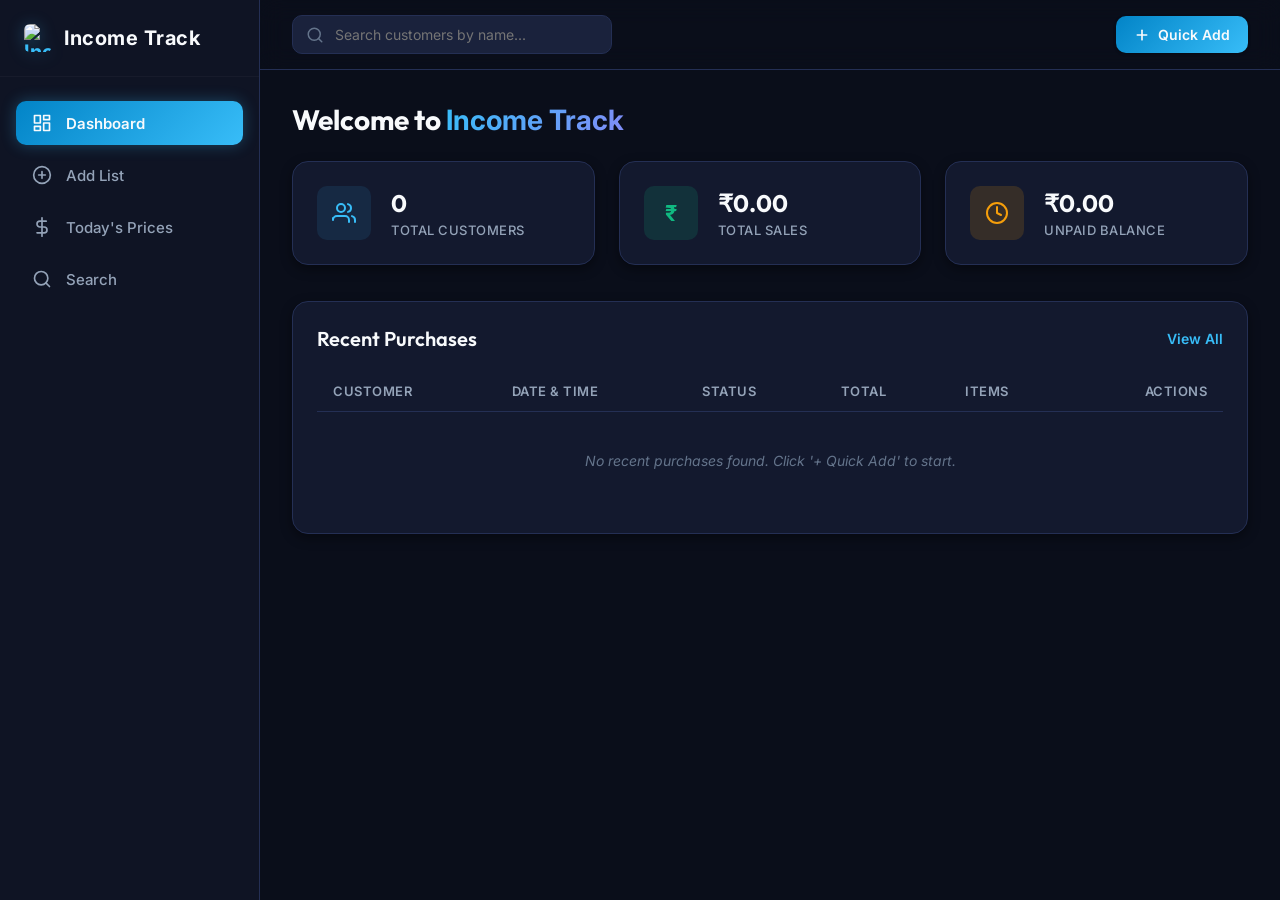
==== index.html @ c5167938 "third commit" ====
<!DOCTYPE html>
<html lang="en">
<head>
    <meta charset="UTF-8">
    <meta name="viewport" content="width=device-width, initial-scale=1.0">
    <title>Income Track - Customer Buying List App</title>
    <!-- Google Fonts -->
    <link rel="preconnect" href="https://fonts.googleapis.com">
    <link rel="preconnect" href="https://fonts.gstatic.com" crossorigin>
    <link href="https://fonts.googleapis.com/css2?family=Outfit:wght@300;400;500;600;700&family=Inter:wght@300;400;500;600;700&display=swap" rel="stylesheet">
    <!-- CSS Stylesheet -->
    <link rel="stylesheet" href="style.css">
</head>
<body class="dark-mode">
    <div class="app-container">
        
        <!-- Sidebar Navigation -->
        <aside class="sidebar">
            <div class="sidebar-header">
                <div class="logo">
                    <!-- Application Logo -->
                    <img src="https://res.cloudinary.com/dbqd8ehhf/image/upload/q_auto/f_auto/v1779260059/ChatGPT_Image_May_20_2026_at_11_10_26_AM_wchtca.png" alt="Income Track Logo" class="logo-icon" style="border-radius: 6px; object-fit: cover;">
                    <span>Income Track</span>
                </div>
            </div>
            
            <nav class="sidebar-menu">
                <button class="nav-btn active" data-target="dashboard">
                    <svg xmlns="http://www.w3.org/2000/svg" viewBox="0 0 24 24" fill="none" stroke="currentColor" stroke-width="2" stroke-linecap="round" stroke-linejoin="round">
                        <rect x="3" y="3" width="7" height="9"></rect>
                        <rect x="14" y="3" width="7" height="5"></rect>
                        <rect x="14" y="12" width="7" height="9"></rect>
                        <rect x="3" y="16" width="7" height="5"></rect>
                    </svg>
                    <span>Dashboard</span>
                </button>
                
                <button class="nav-btn" data-target="add-list">
                    <svg xmlns="http://www.w3.org/2000/svg" viewBox="0 0 24 24" fill="none" stroke="currentColor" stroke-width="2" stroke-linecap="round" stroke-linejoin="round">
                        <circle cx="12" cy="12" r="10"></circle>
                        <line x1="12" y1="8" x2="12" y2="16"></line>
                        <line x1="8" y1="12" x2="16" y2="12"></line>
                    </svg>
                    <span>Add List</span>
                </button>
                
                <button class="nav-btn" data-target="prices">
                    <svg xmlns="http://www.w3.org/2000/svg" viewBox="0 0 24 24" fill="none" stroke="currentColor" stroke-width="2" stroke-linecap="round" stroke-linejoin="round">
                        <line x1="12" y1="1" x2="12" y2="23"></line>
                        <path d="M17 5H9.5a3.5 3.5 0 0 0 0 7h5a3.5 3.5 0 0 1 0 7H6"></path>
                    </svg>
                    <span>Today's Prices</span>
                </button>
                
                <button class="nav-btn" data-target="search">
                    <svg xmlns="http://www.w3.org/2000/svg" viewBox="0 0 24 24" fill="none" stroke="currentColor" stroke-width="2" stroke-linecap="round" stroke-linejoin="round">
                        <circle cx="11" cy="11" r="8"></circle>
                        <line x1="21" y1="21" x2="16.65" y2="16.65"></line>
                    </svg>
                    <span>Search</span>
                </button>
            </nav>
            
        </aside>
        
        <!-- Main Application Area -->
        <main class="main-content">
            
            <!-- Top Navigation / Search Header -->
            <header class="top-header">
                <div class="search-container">
                    <svg xmlns="http://www.w3.org/2000/svg" viewBox="0 0 24 24" fill="none" stroke="currentColor" stroke-width="2" stroke-linecap="round" stroke-linejoin="round" class="search-icon">
                        <circle cx="11" cy="11" r="8"></circle>
                        <line x1="21" y1="21" x2="16.65" y2="16.65"></line>
                    </svg>
                    <input type="text" id="global-search" placeholder="Search customers by name...">
                </div>
                
                <button id="quick-add-btn" class="quick-add-btn">
                    <svg xmlns="http://www.w3.org/2000/svg" viewBox="0 0 24 24" fill="none" stroke="currentColor" stroke-width="2.5" stroke-linecap="round" stroke-linejoin="round">
                        <line x1="12" y1="5" x2="12" y2="19"></line>
                        <line x1="5" y1="12" x2="19" y2="12"></line>
                    </svg>
                    <span>Quick Add</span>
                </button>
            </header>
            
            <!-- Views Container -->
            <div class="views-wrapper">
                
                <!-- VIEW 1: DASHBOARD -->
                <section id="view-dashboard" class="app-view active">
                    <h1 class="welcome-title">Welcome to <span class="highlight">Income Track</span></h1>
                    
                    <!-- Metrics Display Row -->
                    <div class="metrics-grid">
                        <div class="metric-card">
                            <div class="metric-icon-wrapper blue">
                                <svg xmlns="http://www.w3.org/2000/svg" viewBox="0 0 24 24" fill="none" stroke="currentColor" stroke-width="2" stroke-linecap="round" stroke-linejoin="round">
                                    <path d="M17 21v-2a4 4 0 0 0-4-4H5a4 4 0 0 0-4 4v-2"></path>
                                    <circle cx="9" cy="7" r="4"></circle>
                                    <path d="M23 21v-2a4 4 0 0 0-3-3.87"></path>
                                    <path d="M16 3.13a4 4 0 0 1 0 7.75"></path>
                                </svg>
                            </div>
                            <div class="metric-info">
                                <h3 id="stat-total-customers" class="metric-value">0</h3>
                                <p class="metric-label">Total Customers</p>
                            </div>
                        </div>
                        
                        <div class="metric-card">
                            <div class="metric-icon-wrapper green">
                                <span>₹</span>
                            </div>
                            <div class="metric-info">
                                <h3 id="stat-total-sales" class="metric-value">₹0.00</h3>
                                <p class="metric-label">Total Sales</p>
                            </div>
                        </div>

                        <div class="metric-card">
                            <div class="metric-icon-wrapper orange">
                                <svg xmlns="http://www.w3.org/2000/svg" viewBox="0 0 24 24" fill="none" stroke="currentColor" stroke-width="2" stroke-linecap="round" stroke-linejoin="round">
                                    <circle cx="12" cy="12" r="10"></circle>
                                    <polyline points="12 6 12 12 16 14"></polyline>
                                </svg>
                            </div>
                            <div class="metric-info">
                                <h3 id="stat-pending-balance" class="metric-value">₹0.00</h3>
                                <p class="metric-label">Unpaid Balance</p>
                            </div>
                        </div>
                    </div>
                    
                    <!-- Recent Purchases Section -->
                    <div class="recent-purchases-container">
                        <div class="section-header">
                            <h2>Recent Purchases</h2>
                            <button id="view-all-purchases-btn" class="link-btn">View All</button>
                        </div>
                        
                        <div class="table-wrapper">
                            <table class="purchases-table">
                                <thead>
                                    <tr>
                                        <th>Customer</th>
                                        <th>Date & Time</th>
                                        <th>Status</th>
                                        <th>Total</th>
                                        <th>Items</th>
                                        <th style="text-align: right;">Actions</th>
                                    </tr>
                                </thead>
                                <tbody id="recent-purchases-list">
                                    <!-- Dynamic rows loaded via JS -->
                                    <tr class="empty-state">
                                        <td colspan="6">No recent purchases found. Click '+ Quick Add' to start.</td>
                                    </tr>
                                </tbody>
                            </table>
                        </div>
                    </div>
                </section>
                
                <!-- VIEW 2: ADD NEW BUYING LIST -->
                <section id="view-add-list" class="app-view">
                    <h1 class="view-title">Add New Buying List</h1>
                    <p class="view-subtitle">Record a new purchase for an existing or new customer.</p>
                    
                    <div class="billing-grid">
                        
                        <!-- Billing Form (Left Column) -->
                        <div class="billing-form-container">
                            <div class="billing-card customer-details-card">
                                <h3>Customer Details</h3>
                                <div class="form-group autocomplete-container">
                                    <label for="bill-customer-name">Customer Name</label>
                                    <input type="text" id="bill-customer-name" placeholder="Enter customer name" autocomplete="off">
                                    <div id="autocomplete-dropdown" class="autocomplete-dropdown"></div>
                                </div>
                                <div class="form-group">
                                    <label for="bill-customer-phone">Phone Number (Optional)</label>
                                    <input type="tel" id="bill-customer-phone" placeholder="Enter phone number">
                                </div>
                            </div>
                            
                            <div class="billing-card items-list-card">
                                <div class="items-header">
                                    <h3>Items List <span class="chevron">></span></h3>
                                </div>
                                
                                <div id="billing-items-container" class="billing-items-container">
                                    <!-- Dynamic row items populate here -->
                                </div>
                                
                                <button id="add-manual-item-btn" class="add-manual-item-btn">
                                    <svg xmlns="http://www.w3.org/2000/svg" viewBox="0 0 24 24" fill="none" stroke="currentColor" stroke-width="2" stroke-linecap="round" stroke-linejoin="round">
                                        <line x1="12" y1="5" x2="12" y2="19"></line>
                                        <line x1="5" y1="12" x2="19" y2="12"></line>
                                    </svg>
                                    Add Item
                                </button>
                                
                                <div class="billing-summary-footer">
                                    <div class="summary-controls">
                                        <div class="summary-control-group">
                                            <span class="control-label">Disc:</span>
                                            <div class="discount-input-wrapper">
                                                <span class="currency-prefix">₹</span>
                                                <input type="number" id="bill-discount" value="0" min="0" step="1">
                                            </div>
                                        </div>
                                        
                                        <div class="summary-control-group">
                                            <span class="control-label">Status:</span>
                                            <div class="status-toggle-buttons">
                                                <button type="button" class="status-toggle-btn active paid" data-status="paid">Paid</button>
                                                <button type="button" class="status-toggle-btn unpaid" data-status="unpaid">Unpaid</button>
                                            </div>
                                        </div>
                                    </div>
                                    
                                    <div class="billing-total-row">
                                        <div class="total-display">Total: <span id="bill-total-amount">₹0.00</span></div>
                                        <button id="save-buying-list-btn" class="save-list-btn">Save List</button>
                                    </div>
                                </div>
                            </div>
                        </div>
                        
                        <!-- Quick Pick Panel (Right Column) -->
                        <div class="quick-pick-container">
                            <div class="billing-card quick-pick-card">
                                <div class="quick-pick-header">
                                    <h3>Quick Pick (Today's Prices)</h3>
                                    <input type="text" id="quick-pick-search" placeholder="Search vegetables, bananas & leaves...">
                                </div>
                                
                                <div class="quick-pick-tabs">
                                    <button class="quick-tab active" data-category="all">All</button>
                                    <button class="quick-tab" data-category="vegetables">Vegetables (காய்கறிகள்)</button>
                                    <button class="quick-tab" data-category="bananas">Bananas (வாழைப்பழம்)</button>
                                    <button class="quick-tab" data-category="leaves">Leaves (கீரை வகைகள்)</button>
                                </div>
                                
                                <div class="quick-pick-grid-wrapper">
                                    <div id="quick-pick-grid" class="quick-pick-grid">
                                        <!-- Configured vegetables and bananas display here -->
                                    </div>
                                </div>
                            </div>
                        </div>
                        
                    </div>
                </section>
                
                <!-- VIEW 3: TODAY'S PRICES -->
                <section id="view-prices" class="app-view">
                    <div class="prices-header-container">
                        <div>
                            <h1 class="view-title">Today's Vegetable, Banana & Leaf Prices</h1>
                            <p class="view-subtitle">Configure standard rates per unit. These prices populate when items are quick-selected.</p>
                        </div>
                        <button id="save-all-prices-btn" class="save-prices-btn-header">Save Prices</button>
                    </div>
                    
                    <div class="prices-sections-wrapper">
                        
                        <!-- VEGETABLES SECTION -->
                        <div class="price-category-card">
                            <h2 class="category-title">VEGETABLES (காய்கறிகள்)</h2>
                            <div id="vegetables-price-grid" class="price-settings-grid">
                                <!-- Populated dynamically by Javascript -->
                            </div>
                        </div>
                        
                        <!-- BANANAS SECTION -->
                        <div class="price-category-card">
                            <h2 class="category-title">BANANAS (வாழைப்பழங்கள்)</h2>
                            <div id="bananas-price-grid" class="price-settings-grid">
                                <!-- Populated dynamically by Javascript -->
                            </div>
                        </div>
                        
                        <!-- LEAVES SECTION -->
                        <div class="price-category-card">
                            <h2 class="category-title">LEAVES (கீரை வகைகள்)</h2>
                            <div id="leaves-price-grid" class="price-settings-grid">
                                <!-- Populated dynamically by Javascript -->
                            </div>
                        </div>
                        
                    </div>
                </section>
                
                <!-- VIEW 4: CUSTOMER SEARCH -->
                <section id="view-search" class="app-view">
                    <h1 class="view-title">Customer Search</h1>
                    <p id="search-results-counter" class="view-subtitle">Find buying lists and balances for customers.</p>
                    
                    <div class="search-page-bar-container">
                        <svg xmlns="http://www.w3.org/2000/svg" viewBox="0 0 24 24" fill="none" stroke="currentColor" stroke-width="2" stroke-linecap="round" stroke-linejoin="round" class="search-page-icon">
                            <circle cx="11" cy="11" r="8"></circle>
                            <line x1="21" y1="21" x2="16.65" y2="16.65"></line>
                        </svg>
                        <input type="text" id="search-page-input" placeholder="Search customer name or phone number...">
                    </div>
                    
                    <div class="search-layout-grid">
                        
                        <!-- Search Results Sidebar list -->
                        <div class="search-results-sidebar">
                            <div class="billing-card search-sidebar-card">
                                <h3>Customers</h3>
                                <div id="search-customers-list" class="search-customers-list">
                                    <!-- Dynamic customer cards -->
                                </div>
                            </div>
                        </div>
                        
                        <!-- Customer Buying Details Viewer -->
                        <div class="search-customer-details-viewer">
                            <div id="customer-profile-empty-state" class="billing-card empty-profile-card">
                                <svg xmlns="http://www.w3.org/2000/svg" viewBox="0 0 24 24" fill="none" stroke="currentColor" stroke-width="1.5" stroke-linecap="round" stroke-linejoin="round" class="empty-icon">
                                    <path d="M17 21v-2a4 4 0 0 0-4-4H5a4 4 0 0 0-4 4v2"></path>
                                    <circle cx="9" cy="7" r="4"></circle>
                                    <path d="M23 21v-2a4 4 0 0 0-3-3.87"></path>
                                    <path d="M16 3.13a4 4 0 0 1 0 7.75"></path>
                                </svg>
                                <h3>Select a customer to view buying history</h3>
                                <p>Search by name or number and click on the customer's card to load their transaction registers, receipts, and unpaid details.</p>
                            </div>
                            
                            <!-- Customer Profile Content -->
                            <div id="customer-profile-content" class="customer-profile-content hidden">
                                
                                <!-- Profile Top Summary -->
                                <div class="billing-card customer-profile-header-card">
                                    <div class="profile-meta">
                                        <div class="profile-avatar" id="customer-profile-avatar">S</div>
                                        <div>
                                            <h2 id="customer-profile-name">Sathya</h2>
                                            <p id="customer-profile-phone">9876543210</p>
                                        </div>
                                    </div>
                                    
                                    <div class="profile-stats-grid">
                                        <div class="p-stat">
                                            <span class="p-stat-label">Total Purchases</span>
                                            <span class="p-stat-value" id="customer-stat-purchases">0</span>
                                        </div>
                                        <div class="p-stat">
                                            <span class="p-stat-label">Total Bought</span>
                                            <span class="p-stat-value" id="customer-stat-spent">₹0.00</span>
                                        </div>
                                        <div class="p-stat alert">
                                            <span class="p-stat-label">Outstanding Unpaid</span>
                                            <span class="p-stat-value" id="customer-stat-outstanding">₹0.00</span>
                                        </div>
                                    </div>
                                    
                                    <button id="settle-all-balances-btn" class="settle-all-btn">Settle All Balances</button>
                                    <button id="delete-customer-btn" class="delete-customer-btn">Delete Customer permanently</button>
                                </div>
                                
                                <!-- History Accordion Section -->
                                <h3 class="history-section-title">Purchase Registry</h3>
                                <div id="customer-history-list" class="customer-history-list">
                                    <!-- Dynamic expandable purchases list -->
                                </div>
                                
                            </div>
                        </div>
                        
                    </div>
                </section>
                
            </div>
        </main>
        
    </div>
    
    <!-- INVOICE/RECEIPT MODAL VIEW -->
    <div id="invoice-modal" class="modal-overlay hidden">
        <div class="modal-card">
            <div class="modal-header">
                <h3>Buying List Invoice</h3>
                <button id="close-invoice-modal-btn" class="close-modal-btn">&times;</button>
            </div>
            
            <div class="modal-body-scroll">
                <!-- PRINT CONTENT START -->
                <div id="invoice-print-area" class="invoice-container">
                    <div class="invoice-shop-header">
                        <h2 class="shop-name">Thirumalaimurugan Shop</h2>
                        <p class="shop-contact">Ph: 9677902673 | Main Road, Panboli - 627807</p>
                    </div>
                    
                    <div class="invoice-meta-info">
                        <div class="meta-column">
                            <p><strong>Customer Name:</strong> <span id="inv-customer-name">Sathya</span></p>
                            <p><strong>Phone Number:</strong> <span id="inv-customer-phone">9876543210</span></p>
                        </div>
                        <div class="meta-column right">
                            <p><strong>Invoice No:</strong> <span id="inv-id">#12345</span></p>
                            <p><strong>Date & Time:</strong> <span id="inv-datetime">17 May 2026 at 09:05 PM</span></p>
                        </div>
                    </div>
                    
                    <table class="invoice-items-table">
                        <thead>
                            <tr>
                                <th>Item Particulars</th>
                                <th style="text-align: right;">Price</th>
                                <th style="text-align: right;">Weight/Qty</th>
                                <th style="text-align: right;">Total (₹)</th>
                            </tr>
                        </thead>
                        <tbody id="invoice-items-body">
                            <!-- Dynamic rows -->
                        </tbody>
                    </table>
                    
                    <div class="invoice-calculations">
                        <div class="calc-row">
                            <span>Subtotal:</span>
                            <span id="inv-subtotal">₹270.00</span>
                        </div>
                        <div class="calc-row">
                            <span>Discount:</span>
                            <span id="inv-discount">₹0.00</span>
                        </div>
                        <div class="calc-row grand-total">
                            <span>Grand Total:</span>
                            <span id="inv-grand-total">₹270.00</span>
                        </div>
                        <div class="calc-row payment-status-row">
                            <span>Payment Status:</span>
                            <span id="inv-status" class="inv-status-badge paid">PAID</span>
                        </div>
                    </div>
                    
                    <div class="invoice-footer-message">
                        <p>Thank you for buying from us! Visit again!</p>
                    </div>
                </div>
                <!-- PRINT CONTENT END -->
            </div>
            
            <div class="modal-footer">

                <button id="print-invoice-btn" class="print-btn">
                    <svg xmlns="http://www.w3.org/2000/svg" viewBox="0 0 24 24" fill="none" stroke="currentColor" stroke-width="2" stroke-linecap="round" stroke-linejoin="round" class="footer-svg">
                        <polyline points="6 9 6 2 18 2 18 9"></polyline>
                        <path d="M6 18H4a2 2 0 0 1-2-2v-5a2 2 0 0 1 2-2h16a2 2 0 0 1 2 2v5a2 2 0 0 1-2 2h-2"></path>
                        <rect x="6" y="14" width="12" height="8"></rect>
                    </svg>
                    <span>Print Invoice</span>
                </button>
            </div>
        </div>
    </div>
    
    <!-- Firebase Compat SDKs -->
    <script src="https://www.gstatic.com/firebasejs/10.8.0/firebase-app-compat.js"></script>
    <script src="https://www.gstatic.com/firebasejs/10.8.0/firebase-firestore-compat.js"></script>
    
    <!-- JS Scripts -->
    <script src="app.js"></script>
</body>
</html>
---- style.css ----
/* ==========================================================================
   INCOME TRACK - DESIGN SYSTEM & STYLESHEET
   ========================================================================== */

:root {
    /* Color Palette */
    --bg-main: #0a0e1a;
    --bg-sidebar: #0f1424;
    --bg-card: #13192e;
    --bg-input: #1a223c;
    --border-color: #242f54;
    --border-focus: #3b82f6;
    
    /* Accents */
    --primary: #38bdf8;
    --primary-hover: #0ea5e9;
    --primary-gradient: linear-gradient(135deg, #0284c7, #38bdf8);
    
    /* Semantic Colors */
    --color-success: #10b981;
    --color-success-bg: rgba(16, 185, 129, 0.15);
    --color-danger: #ef4444;
    --color-danger-bg: rgba(239, 68, 68, 0.15);
    --color-warning: #f59e0b;
    --color-warning-bg: rgba(245, 158, 11, 0.15);
    
    /* Text Colors */
    --text-primary: #f8fafc;
    --text-secondary: #94a3b8;
    --text-muted: #64748b;
    
    /* Layout & Shadows */
    --radius-sm: 6px;
    --radius-md: 10px;
    --radius-lg: 16px;
    --shadow-sm: 0 1px 3px rgba(0, 0, 0, 0.3);
    --shadow-md: 0 4px 12px rgba(0, 0, 0, 0.4);
    --shadow-lg: 0 10px 25px -5px rgba(0, 0, 0, 0.5);
    --glow-primary: 0 0 15px rgba(56, 189, 248, 0.3);
    
    /* Fonts */
    --font-heading: 'Outfit', -apple-system, BlinkMacSystemFont, "Segoe UI", Roboto, sans-serif;
    --font-body: 'Inter', -apple-system, BlinkMacSystemFont, "Segoe UI", Roboto, sans-serif;
}

/* ==========================================================================
   BASE & RESET
   ========================================================================== */

* {
    margin: 0;
    padding: 0;
    box-sizing: border-box;
    font-family: var(--font-body);
}

body {
    background-color: var(--bg-main);
    color: var(--text-primary);
    min-height: 100vh;
    overflow-x: hidden;
    display: flex;
    -webkit-font-smoothing: antialiased;
}

/* Scrollbar Styles */
::-webkit-scrollbar {
    width: 8px;
    height: 8px;
}
::-webkit-scrollbar-track {
    background: var(--bg-main);
}
::-webkit-scrollbar-thumb {
    background: var(--border-color);
    border-radius: var(--radius-sm);
}
::-webkit-scrollbar-thumb:hover {
    background: var(--text-muted);
}

/* Utility Classes */
.hidden {
    display: none !important;
}
.highlight {
    color: var(--primary);
    background: linear-gradient(120deg, #38bdf8, #818cf8);
    -webkit-background-clip: text;
    -webkit-text-fill-color: transparent;
}

/* ==========================================================================
   LAYOUT STRUCTURE
   ========================================================================== */

.app-container {
    display: flex;
    width: 100vw;
    height: 100vh;
    overflow: hidden;
}

/* Sidebar Navigation */
.sidebar {
    width: 260px;
    background-color: var(--bg-sidebar);
    border-right: 1px solid var(--border-color);
    display: flex;
    flex-direction: column;
    height: 100%;
    flex-shrink: 0;
    transition: all 0.3s cubic-bezier(0.4, 0, 0.2, 1);
    z-index: 100;
}

.sidebar-header {
    padding: 24px;
    display: flex;
    align-items: center;
    border-bottom: 1px solid rgba(255, 255, 255, 0.03);
}

.logo {
    display: flex;
    align-items: center;
    gap: 12px;
    font-family: var(--font-heading);
    font-size: 20px;
    font-weight: 700;
    letter-spacing: 0.5px;
    color: var(--text-primary);
}

.logo-icon {
    width: 28px;
    height: 28px;
    color: var(--primary);
    filter: drop-shadow(0 2px 8px rgba(56, 189, 248, 0.3));
}

.sidebar-menu {
    flex: 1;
    padding: 24px 16px;
    display: flex;
    flex-direction: column;
    gap: 8px;
    overflow-y: auto;
}

.nav-btn {
    display: flex;
    align-items: center;
    gap: 14px;
    width: 100%;
    padding: 12px 16px;
    background: none;
    border: none;
    border-radius: var(--radius-md);
    color: var(--text-secondary);
    font-size: 15px;
    font-weight: 500;
    cursor: pointer;
    text-align: left;
    transition: all 0.2s ease;
}

.nav-btn svg {
    width: 20px;
    height: 20px;
    stroke-width: 2px;
    transition: transform 0.2s ease;
}

.nav-btn:hover {
    background-color: rgba(255, 255, 255, 0.03);
    color: var(--text-primary);
}

.nav-btn:hover svg {
    transform: translateX(2px);
}

.nav-btn.active {
    background: var(--primary-gradient);
    color: var(--text-primary);
    box-shadow: var(--glow-primary);
    font-weight: 600;
}

.nav-btn.active svg {
    color: var(--text-primary);
}

.sidebar-footer {
    padding: 16px;
    border-top: 1px solid rgba(255, 255, 255, 0.03);
}

.footer-btn {
    display: flex;
    align-items: center;
    justify-content: center;
    gap: 10px;
    width: 100%;
    padding: 12px;
    background-color: rgba(255, 255, 255, 0.03);
    border: 1px solid var(--border-color);
    border-radius: var(--radius-md);
    color: var(--text-secondary);
    font-size: 14px;
    font-weight: 500;
    cursor: pointer;
    transition: all 0.2s ease;
}

.footer-btn svg {
    width: 16px;
    height: 16px;
}

.footer-btn:hover {
    background-color: rgba(255, 255, 255, 0.07);
    color: var(--text-primary);
    border-color: var(--text-secondary);
}

/* Main Content Area */
.main-content {
    flex: 1;
    display: flex;
    flex-direction: column;
    height: 100%;
    overflow: hidden;
}

/* Top Header */
.top-header {
    height: 70px;
    border-bottom: 1px solid var(--border-color);
    padding: 0 32px;
    display: flex;
    align-items: center;
    justify-content: space-between;
    background-color: rgba(10, 14, 26, 0.5);
    backdrop-filter: blur(12px);
    z-index: 50;
    flex-shrink: 0;
}

.search-container {
    position: relative;
    width: 320px;
}

.search-icon {
    position: absolute;
    left: 14px;
    top: 50%;
    transform: translateY(-50%);
    width: 18px;
    height: 18px;
    color: var(--text-muted);
    pointer-events: none;
}

.search-container input {
    width: 100%;
    padding: 10px 16px 10px 42px;
    background-color: var(--bg-input);
    border: 1px solid var(--border-color);
    border-radius: var(--radius-md);
    color: var(--text-primary);
    font-size: 14px;
    outline: none;
    transition: all 0.2s ease;
}

.search-container input:focus {
    border-color: var(--border-focus);
    box-shadow: 0 0 0 1px var(--border-focus);
}

.quick-add-btn {
    display: flex;
    align-items: center;
    gap: 8px;
    padding: 10px 18px;
    background: var(--primary-gradient);
    border: none;
    border-radius: var(--radius-md);
    color: var(--text-primary);
    font-weight: 600;
    font-size: 14px;
    cursor: pointer;
    box-shadow: var(--shadow-sm);
    transition: all 0.2s cubic-bezier(0.4, 0, 0.2, 1);
}

.quick-add-btn svg {
    width: 16px;
    height: 16px;
}

.quick-add-btn:hover {
    transform: translateY(-1px);
    box-shadow: var(--glow-primary);
    opacity: 0.95;
}

.quick-add-btn:active {
    transform: translateY(0);
}

/* Views Wrapper */
.views-wrapper {
    flex: 1;
    overflow-y: auto;
    padding: 32px;
}

.app-view {
    display: none;
    animation: fadeIn 0.3s ease-out;
}

.app-view.active {
    display: block;
}

@keyframes fadeIn {
    from { opacity: 0; transform: translateY(6px); }
    to { opacity: 1; transform: translateY(0); }
}

/* Typography styles for views */
.welcome-title, .view-title {
    font-family: var(--font-heading);
    font-size: 28px;
    font-weight: 700;
    margin-bottom: 24px;
}

.view-subtitle {
    color: var(--text-secondary);
    font-size: 15px;
    margin-top: -16px;
    margin-bottom: 32px;
}

/* ==========================================================================
   VIEW 1: DASHBOARD VIEW
   ========================================================================== */

/* Metrics Row */
.metrics-grid {
    display: grid;
    grid-template-columns: repeat(auto-fit, minmax(260px, 1fr));
    gap: 24px;
    margin-bottom: 36px;
}

.metric-card {
    background-color: var(--bg-card);
    border: 1px solid var(--border-color);
    border-radius: var(--radius-lg);
    padding: 24px;
    display: flex;
    align-items: center;
    gap: 20px;
    box-shadow: var(--shadow-md);
    transition: all 0.2s cubic-bezier(0.4, 0, 0.2, 1);
}

.metric-card:hover {
    transform: translateY(-3px);
    border-color: rgba(56, 189, 248, 0.2);
    box-shadow: var(--shadow-lg);
}

.metric-icon-wrapper {
    width: 54px;
    height: 54px;
    border-radius: var(--radius-md);
    display: flex;
    align-items: center;
    justify-content: center;
    font-size: 22px;
    font-weight: 700;
    flex-shrink: 0;
}

.metric-icon-wrapper svg {
    width: 24px;
    height: 24px;
}

.metric-icon-wrapper.blue {
    background-color: rgba(56, 189, 248, 0.1);
    color: var(--primary);
}

.metric-icon-wrapper.green {
    background-color: var(--color-success-bg);
    color: var(--color-success);
}

.metric-icon-wrapper.orange {
    background-color: var(--color-warning-bg);
    color: var(--color-warning);
}

.metric-info {
    display: flex;
    flex-direction: column;
    gap: 4px;
}

.metric-value {
    font-family: var(--font-heading);
    font-size: 24px;
    font-weight: 700;
    color: var(--text-primary);
}

.metric-label {
    color: var(--text-secondary);
    font-size: 13px;
    font-weight: 500;
    text-transform: uppercase;
    letter-spacing: 0.5px;
}

/* Recent Purchases Section */
.recent-purchases-container {
    background-color: var(--bg-card);
    border: 1px solid var(--border-color);
    border-radius: var(--radius-lg);
    padding: 24px;
    box-shadow: var(--shadow-md);
}

.section-header {
    display: flex;
    align-items: center;
    justify-content: space-between;
    margin-bottom: 20px;
}

.section-header h2 {
    font-family: var(--font-heading);
    font-size: 20px;
    font-weight: 600;
}

.link-btn {
    background: none;
    border: none;
    color: var(--primary);
    font-size: 14px;
    font-weight: 600;
    cursor: pointer;
    transition: color 0.2s ease;
}

.link-btn:hover {
    color: var(--text-primary);
    text-decoration: underline;
}

/* Custom Table Styles */
.table-wrapper {
    overflow-x: auto;
}

.purchases-table {
    width: 100%;
    border-collapse: collapse;
    text-align: left;
}

.purchases-table th {
    padding: 12px 16px;
    color: var(--text-secondary);
    font-weight: 600;
    font-size: 13px;
    text-transform: uppercase;
    letter-spacing: 0.5px;
    border-bottom: 1px solid var(--border-color);
}

.purchases-table td {
    padding: 16px;
    border-bottom: 1px solid rgba(255, 255, 255, 0.03);
    font-size: 14px;
    vertical-align: middle;
}

.purchases-table tbody tr:last-child td {
    border-bottom: none;
}

.purchases-table tbody tr:hover {
    background-color: rgba(255, 255, 255, 0.01);
}

/* Customer Cell Avatar info */
.customer-cell {
    display: flex;
    align-items: center;
    gap: 12px;
}

.customer-avatar {
    width: 32px;
    height: 32px;
    border-radius: 50%;
    background: var(--primary-gradient);
    color: var(--text-primary);
    font-weight: 600;
    font-size: 14px;
    display: flex;
    align-items: center;
    justify-content: center;
    text-transform: uppercase;
}

.customer-name-wrapper {
    display: flex;
    flex-direction: column;
    gap: 2px;
}

.c-name {
    font-weight: 600;
    color: var(--text-primary);
}

.c-phone {
    font-size: 12px;
    color: var(--text-muted);
}

/* Status Badges */
.status-badge {
    display: inline-block;
    padding: 4px 10px;
    border-radius: 4px;
    font-size: 11px;
    font-weight: 700;
    text-transform: uppercase;
    letter-spacing: 0.5px;
    text-align: center;
}

.status-badge.paid {
    background-color: var(--color-success-bg);
    color: var(--color-success);
    border: 1px solid rgba(16, 185, 129, 0.3);
}

.status-badge.unpaid {
    background-color: var(--color-danger-bg);
    color: var(--color-danger);
    border: 1px solid rgba(239, 68, 68, 0.3);
}

.purchases-table .purchase-total {
    font-weight: 700;
    color: var(--text-primary);
    font-size: 15px;
}

.purchases-table .purchase-items-count {
    color: var(--text-secondary);
}

/* Action buttons */
.action-buttons-cell {
    display: flex;
    justify-content: flex-end;
    gap: 8px;
}

.icon-action-btn {
    width: 32px;
    height: 32px;
    border-radius: var(--radius-sm);
    background-color: rgba(255, 255, 255, 0.02);
    border: 1px solid var(--border-color);
    color: var(--text-secondary);
    display: flex;
    align-items: center;
    justify-content: center;
    cursor: pointer;
    transition: all 0.2s ease;
}

.icon-action-btn svg {
    width: 15px;
    height: 15px;
}

.icon-action-btn:hover {
    background-color: rgba(255, 255, 255, 0.05);
    color: var(--text-primary);
    border-color: var(--text-secondary);
}

.icon-action-btn.edit-btn:hover {
    border-color: var(--primary);
    color: var(--primary);
}

.icon-action-btn.delete-btn:hover {
    border-color: var(--color-danger);
    color: var(--color-danger);
}

/* Empty/Loading States */
.empty-state {
    text-align: center;
}

.empty-state td {
    padding: 40px;
    color: var(--text-muted);
    font-style: italic;
}

/* ==========================================================================
   VIEW 2: ADD NEW BUYING LIST VIEW
   ========================================================================== */

.billing-grid {
    display: grid;
    grid-template-columns: 1.2fr 0.8fr;
    gap: 32px;
    align-items: start;
}

.billing-card {
    background-color: var(--bg-card);
    border: 1px solid var(--border-color);
    border-radius: var(--radius-lg);
    padding: 24px;
    box-shadow: var(--shadow-md);
    margin-bottom: 24px;
}

.billing-card h3 {
    font-family: var(--font-heading);
    font-size: 18px;
    font-weight: 600;
    margin-bottom: 16px;
    display: flex;
    align-items: center;
    justify-content: space-between;
}

/* Form Controls */
.form-group {
    display: flex;
    flex-direction: column;
    gap: 8px;
    margin-bottom: 16px;
}

.form-group:last-child {
    margin-bottom: 0;
}

.form-group label {
    font-size: 13px;
    font-weight: 500;
    color: var(--text-secondary);
}

.form-group input {
    padding: 12px 14px;
    background-color: var(--bg-input);
    border: 1px solid var(--border-color);
    border-radius: var(--radius-md);
    color: var(--text-primary);
    font-size: 14px;
    outline: none;
    transition: all 0.2s ease;
}

.form-group input:focus {
    border-color: var(--border-focus);
}

/* Autocomplete suggestions */
.autocomplete-container {
    position: relative;
}

.autocomplete-dropdown {
    position: absolute;
    top: calc(100% + 4px);
    left: 0;
    right: 0;
    background-color: var(--bg-card);
    border: 1px solid var(--border-color);
    border-radius: var(--radius-md);
    box-shadow: var(--shadow-lg);
    z-index: 10;
    max-height: 200px;
    overflow-y: auto;
    display: none;
}

.autocomplete-item {
    padding: 12px 16px;
    cursor: pointer;
    font-size: 14px;
    border-bottom: 1px solid rgba(255, 255, 255, 0.02);
    display: flex;
    justify-content: space-between;
    align-items: center;
}

.autocomplete-item:last-child {
    border-bottom: none;
}

.autocomplete-item:hover {
    background-color: var(--bg-input);
    color: var(--primary);
}

.autocomplete-item .c-number {
    font-size: 12px;
    color: var(--text-muted);
}

/* Item row layouts */
.items-list-card {
    margin-bottom: 0;
}

.items-header .chevron {
    color: var(--primary);
    font-weight: 700;
}

.billing-items-container {
    display: flex;
    flex-direction: column;
    gap: 12px;
    margin-bottom: 20px;
    max-height: 380px;
    overflow-y: auto;
    padding-right: 4px;
}

.billing-item-row {
    display: flex;
    gap: 12px;
    align-items: center;
    animation: slideIn 0.2s ease-out;
}

@keyframes slideIn {
    from { opacity: 0; transform: translateY(4px); }
    to { opacity: 1; transform: translateY(0); }
}

.billing-item-row input {
    background-color: var(--bg-input);
    border: 1px solid var(--border-color);
    border-radius: var(--radius-md);
    color: var(--text-primary);
    padding: 10px 12px;
    font-size: 14px;
    outline: none;
    transition: border-color 0.2s ease;
}

.billing-item-row input:focus {
    border-color: var(--border-focus);
}

.billing-item-row .item-name-input {
    flex: 2;
    min-width: 140px;
}

.billing-item-row .item-price-input {
    width: 90px;
    text-align: right;
}

.billing-item-row .item-qty-input {
    width: 80px;
    text-align: center;
}

.billing-item-row .item-unit-select {
    width: 75px;
    background-color: var(--bg-input);
    border: 1px solid var(--border-color);
    border-radius: var(--radius-md);
    color: var(--text-primary);
    padding: 10px 6px;
    font-size: 13px;
    outline: none;
    cursor: pointer;
}

.billing-item-row .item-unit-select:focus {
    border-color: var(--border-focus);
}

.delete-row-btn {
    width: 38px;
    height: 38px;
    border-radius: var(--radius-md);
    background: none;
    border: 1px solid rgba(239, 68, 68, 0.2);
    color: var(--color-danger);
    display: flex;
    align-items: center;
    justify-content: center;
    cursor: pointer;
    transition: all 0.2s ease;
    flex-shrink: 0;
}

.delete-row-btn:hover {
    background-color: var(--color-danger-bg);
    border-color: var(--color-danger);
}

.delete-row-btn svg {
    width: 16px;
    height: 16px;
}

.add-manual-item-btn {
    display: flex;
    align-items: center;
    justify-content: center;
    gap: 8px;
    width: 100%;
    padding: 12px;
    background-color: rgba(255, 255, 255, 0.01);
    border: 1px dashed var(--border-color);
    border-radius: var(--radius-md);
    color: var(--text-primary);
    font-size: 14px;
    font-weight: 500;
    cursor: pointer;
    transition: all 0.2s ease;
    margin-bottom: 24px;
}

.add-manual-item-btn svg {
    width: 14px;
    height: 14px;
}

.add-manual-item-btn:hover {
    background-color: rgba(255, 255, 255, 0.03);
    border-color: var(--primary);
    color: var(--primary);
}

/* Footer Section controls inside Add List */
.billing-summary-footer {
    border-top: 1px solid var(--border-color);
    padding-top: 20px;
    display: flex;
    flex-direction: column;
    gap: 20px;
}

.summary-controls {
    display: flex;
    justify-content: space-between;
    gap: 24px;
    flex-wrap: wrap;
}

.summary-control-group {
    display: flex;
    align-items: center;
    gap: 12px;
}

.summary-control-group .control-label {
    font-size: 14px;
    font-weight: 600;
    color: var(--text-secondary);
}

/* Discount Custom Inputs */
.discount-input-wrapper {
    position: relative;
    width: 90px;
}

.discount-input-wrapper .currency-prefix {
    position: absolute;
    left: 10px;
    top: 50%;
    transform: translateY(-50%);
    font-size: 13px;
    color: var(--text-secondary);
    pointer-events: none;
}

.discount-input-wrapper input {
    width: 100%;
    padding: 8px 10px 8px 22px;
    background-color: var(--bg-input);
    border: 1px solid var(--border-color);
    border-radius: var(--radius-sm);
    color: var(--text-primary);
    font-size: 13px;
    outline: none;
    text-align: right;
}

/* Status toggles */
.status-toggle-buttons {
    display: flex;
    background-color: var(--bg-input);
    padding: 3px;
    border-radius: var(--radius-sm);
    border: 1px solid var(--border-color);
}

.status-toggle-btn {
    border: none;
    background: none;
    padding: 6px 16px;
    font-size: 12px;
    font-weight: 700;
    text-transform: uppercase;
    letter-spacing: 0.5px;
    color: var(--text-secondary);
    border-radius: 4px;
    cursor: pointer;
    transition: all 0.2s ease;
}

.status-toggle-btn.active.paid {
    background-color: var(--color-success);
    color: white;
}

.status-toggle-btn.active.unpaid {
    background-color: var(--color-danger);
    color: white;
}

.billing-total-row {
    display: flex;
    justify-content: space-between;
    align-items: center;
    border-top: 1px solid rgba(255, 255, 255, 0.03);
    padding-top: 16px;
}

.total-display {
    font-family: var(--font-heading);
    font-size: 22px;
    font-weight: 700;
    color: var(--text-primary);
}

.total-display span {
    color: var(--primary);
}

.save-list-btn {
    padding: 12px 28px;
    background: var(--primary-gradient);
    border: none;
    border-radius: var(--radius-md);
    color: var(--text-primary);
    font-weight: 700;
    font-size: 15px;
    cursor: pointer;
    transition: all 0.2s ease;
}

.save-list-btn:hover {
    box-shadow: var(--glow-primary);
    opacity: 0.95;
}

/* Quick Pick Panel Details */
.quick-pick-card {
    height: 600px;
    display: flex;
    flex-direction: column;
}

.quick-pick-header {
    display: flex;
    flex-direction: column;
    gap: 12px;
    margin-bottom: 16px;
}

.quick-pick-header h3 {
    margin-bottom: 0;
}

.quick-pick-header input {
    padding: 10px 14px;
    background-color: var(--bg-input);
    border: 1px solid var(--border-color);
    border-radius: var(--radius-md);
    color: var(--text-primary);
    font-size: 13px;
    outline: none;
}

.quick-pick-tabs {
    display: flex;
    gap: 8px;
    margin-bottom: 16px;
    border-bottom: 1px solid var(--border-color);
    padding-bottom: 12px;
}

.quick-tab {
    background: none;
    border: 1px solid var(--border-color);
    color: var(--text-secondary);
    padding: 8px 14px;
    border-radius: var(--radius-sm);
    font-size: 12px;
    font-weight: 500;
    cursor: pointer;
    transition: all 0.2s ease;
}

.quick-tab:hover {
    background-color: rgba(255, 255, 255, 0.02);
    color: var(--text-primary);
}

.quick-tab.active {
    background-color: rgba(56, 189, 248, 0.1);
    color: var(--primary);
    border-color: var(--primary);
    font-weight: 600;
}

.quick-pick-grid-wrapper {
    flex: 1;
    overflow-y: auto;
    padding-right: 4px;
}

.quick-pick-grid {
    display: grid;
    grid-template-columns: repeat(auto-fill, minmax(130px, 1fr));
    gap: 12px;
}

.quick-item-card {
    background-color: var(--bg-input);
    border: 1px solid var(--border-color);
    border-radius: var(--radius-md);
    padding: 12px;
    text-align: center;
    cursor: pointer;
    transition: all 0.2s cubic-bezier(0.4, 0, 0.2, 1);
    display: flex;
    flex-direction: column;
    gap: 6px;
}

.quick-item-card:hover {
    transform: translateY(-2px);
    border-color: var(--primary);
    background-color: rgba(56, 189, 248, 0.03);
}

.quick-item-tamil {
    font-size: 13px;
    font-weight: 600;
    color: var(--text-primary);
}

.quick-item-english {
    font-size: 11px;
    color: var(--text-secondary);
}

.quick-item-price {
    font-weight: 700;
    font-size: 13px;
    color: var(--primary);
    margin-top: auto;
}

/* ==========================================================================
   VIEW 3: TODAY'S PRICES VIEW
   ========================================================================== */

.prices-header-container {
    display: flex;
    justify-content: space-between;
    align-items: flex-start;
    margin-bottom: 8px;
}

.save-prices-btn-header {
    padding: 12px 24px;
    background: var(--primary-gradient);
    border: none;
    border-radius: var(--radius-md);
    color: var(--text-primary);
    font-weight: 700;
    font-size: 14px;
    cursor: pointer;
    box-shadow: var(--shadow-sm);
    transition: all 0.2s ease;
}

.save-prices-btn-header:hover {
    box-shadow: var(--glow-primary);
    opacity: 0.95;
}

.prices-sections-wrapper {
    display: flex;
    flex-direction: column;
    gap: 32px;
    margin-top: 24px;
}

.price-category-card {
    background-color: var(--bg-card);
    border: 1px solid var(--border-color);
    border-radius: var(--radius-lg);
    padding: 24px;
    box-shadow: var(--shadow-md);
}

.category-title {
    font-family: var(--font-heading);
    font-size: 18px;
    font-weight: 700;
    letter-spacing: 0.5px;
    margin-bottom: 20px;
    color: var(--primary);
    border-left: 4px solid var(--primary);
    padding-left: 12px;
}

.price-settings-grid {
    display: grid;
    grid-template-columns: repeat(auto-fill, minmax(240px, 1fr));
    gap: 16px;
}

.price-item-settings-card {
    background-color: var(--bg-input);
    border: 1px solid var(--border-color);
    border-radius: var(--radius-md);
    padding: 14px 16px;
    display: flex;
    justify-content: space-between;
    align-items: center;
    gap: 12px;
}

.price-item-info {
    display: flex;
    flex-direction: column;
    gap: 4px;
}

.p-item-tamil {
    font-size: 14px;
    font-weight: 600;
    color: var(--text-primary);
}

.p-item-english {
    font-size: 11px;
    color: var(--text-secondary);
}

.price-item-input-wrapper {
    position: relative;
    width: 90px;
}

.price-item-input-wrapper .price-prefix {
    position: absolute;
    left: 10px;
    top: 50%;
    transform: translateY(-50%);
    font-size: 13px;
    color: var(--text-secondary);
    pointer-events: none;
}

.price-item-input-wrapper input {
    width: 100%;
    padding: 8px 10px 8px 22px;
    background-color: var(--bg-card);
    border: 1px solid var(--border-color);
    border-radius: var(--radius-sm);
    color: var(--text-primary);
    font-size: 14px;
    font-weight: 600;
    outline: none;
    text-align: right;
    transition: border-color 0.2s ease;
}

.price-item-input-wrapper input:focus {
    border-color: var(--border-focus);
}

/* ==========================================================================
   VIEW 4: CUSTOMER SEARCH VIEW
   ========================================================================== */

.search-page-bar-container {
    position: relative;
    width: 100%;
    margin-bottom: 32px;
}

.search-page-icon {
    position: absolute;
    left: 20px;
    top: 50%;
    transform: translateY(-50%);
    width: 24px;
    height: 24px;
    color: var(--text-muted);
}

.search-page-bar-container input {
    width: 100%;
    padding: 16px 20px 16px 60px;
    background-color: var(--bg-card);
    border: 1px solid var(--border-color);
    border-radius: var(--radius-lg);
    color: var(--text-primary);
    font-size: 16px;
    outline: none;
    box-shadow: var(--shadow-md);
    transition: all 0.2s ease;
}

.search-page-bar-container input:focus {
    border-color: var(--border-focus);
    box-shadow: 0 0 0 1px var(--border-focus), var(--shadow-lg);
}

.search-layout-grid {
    display: grid;
    grid-template-columns: 0.8fr 1.2fr;
    gap: 32px;
    align-items: start;
}

.search-sidebar-card {
    height: 520px;
    display: flex;
    flex-direction: column;
    margin-bottom: 0;
}

.search-customers-list {
    flex: 1;
    overflow-y: auto;
    display: flex;
    flex-direction: column;
    gap: 8px;
    padding-right: 4px;
}

.search-customer-card {
    background-color: var(--bg-input);
    border: 1px solid var(--border-color);
    border-radius: var(--radius-md);
    padding: 14px;
    cursor: pointer;
    transition: all 0.2s cubic-bezier(0.4, 0, 0.2, 1);
    display: flex;
    align-items: center;
    justify-content: space-between;
}

.search-customer-card:hover {
    border-color: var(--primary);
    background-color: rgba(56, 189, 248, 0.02);
}

.search-customer-card.active {
    background-color: rgba(56, 189, 248, 0.05);
    border-color: var(--primary);
}

.sc-avatar {
    width: 36px;
    height: 36px;
    border-radius: 50%;
    background-color: var(--border-color);
    color: var(--text-primary);
    font-weight: 600;
    display: flex;
    align-items: center;
    justify-content: center;
    text-transform: uppercase;
}

.search-customer-card.active .sc-avatar {
    background: var(--primary-gradient);
}

.sc-details {
    flex: 1;
    margin-left: 12px;
    display: flex;
    flex-direction: column;
    gap: 2px;
}

.sc-name {
    font-weight: 600;
    color: var(--text-primary);
    font-size: 14px;
}

.sc-phone {
    font-size: 11px;
    color: var(--text-muted);
}

.sc-unpaid-badge {
    font-size: 11px;
    font-weight: 700;
    padding: 2px 6px;
    background-color: var(--color-danger-bg);
    color: var(--color-danger);
    border-radius: 4px;
    border: 1px solid rgba(239, 68, 68, 0.2);
}

/* Profile Details viewer column (Right) */
.search-customer-details-viewer {
    min-height: 520px;
}

.empty-profile-card {
    height: 520px;
    display: flex;
    flex-direction: column;
    justify-content: center;
    align-items: center;
    text-align: center;
    padding: 40px;
    color: var(--text-muted);
}

.empty-icon {
    width: 64px;
    height: 64px;
    color: var(--border-color);
    margin-bottom: 20px;
}

.empty-profile-card h3 {
    font-family: var(--font-heading);
    font-size: 18px;
    color: var(--text-secondary);
    margin-bottom: 8px;
}

.empty-profile-card p {
    font-size: 13px;
    max-width: 320px;
    line-height: 1.5;
}

/* Customer Profile Header elements */
.customer-profile-header-card {
    position: relative;
}

.profile-meta {
    display: flex;
    align-items: center;
    gap: 16px;
    margin-bottom: 24px;
}

.profile-avatar {
    width: 54px;
    height: 54px;
    border-radius: 50%;
    background: var(--primary-gradient);
    color: var(--text-primary);
    font-family: var(--font-heading);
    font-weight: 700;
    font-size: 22px;
    display: flex;
    align-items: center;
    justify-content: center;
    text-transform: uppercase;
    box-shadow: var(--shadow-sm);
}

.profile-meta h2 {
    font-family: var(--font-heading);
    font-size: 22px;
    font-weight: 700;
}

.profile-meta p {
    color: var(--text-secondary);
    font-size: 13px;
}

.profile-stats-grid {
    display: grid;
    grid-template-columns: repeat(3, 1fr);
    gap: 16px;
    background-color: var(--bg-input);
    border: 1px solid var(--border-color);
    border-radius: var(--radius-md);
    padding: 16px;
    margin-bottom: 20px;
}

.p-stat {
    display: flex;
    flex-direction: column;
    gap: 4px;
}

.p-stat:not(:last-child) {
    border-right: 1px solid var(--border-color);
}

.p-stat-label {
    font-size: 11px;
    font-weight: 600;
    color: var(--text-secondary);
    text-transform: uppercase;
    letter-spacing: 0.5px;
}

.p-stat-value {
    font-family: var(--font-heading);
    font-size: 18px;
    font-weight: 700;
}

.p-stat.alert .p-stat-value {
    color: var(--color-danger);
}

.settle-all-btn {
    width: 100%;
    padding: 12px;
    background-color: var(--color-success-bg);
    border: 1px solid rgba(16, 185, 129, 0.3);
    border-radius: var(--radius-md);
    color: var(--color-success);
    font-size: 14px;
    font-weight: 700;
    cursor: pointer;
    transition: all 0.2s ease;
}

.settle-all-btn:hover {
    background-color: var(--color-success);
    color: white;
}

.delete-customer-btn {
    width: 100%;
    margin-top: 10px;
    padding: 12px;
    background-color: var(--color-danger-bg);
    border: 1px solid rgba(239, 68, 68, 0.3);
    border-radius: var(--radius-md);
    color: var(--color-danger);
    font-size: 14px;
    font-weight: 700;
    cursor: pointer;
    transition: all 0.2s ease;
}

.delete-customer-btn:hover {
    background-color: var(--color-danger);
    color: white;
}

/* Registry List elements */
.history-section-title {
    font-family: var(--font-heading);
    font-size: 16px;
    font-weight: 600;
    margin-top: 24px;
    margin-bottom: 12px;
    color: var(--text-secondary);
}

.customer-history-list {
    display: flex;
    flex-direction: column;
    gap: 12px;
}

.history-item-card {
    background-color: var(--bg-card);
    border: 1px solid var(--border-color);
    border-radius: var(--radius-md);
    box-shadow: var(--shadow-sm);
    overflow: hidden;
    transition: all 0.2s ease;
}

.history-item-header {
    padding: 16px;
    display: flex;
    justify-content: space-between;
    align-items: center;
    cursor: pointer;
    user-select: none;
}

.history-item-header:hover {
    background-color: rgba(255, 255, 255, 0.01);
}

.h-meta-left {
    display: flex;
    align-items: center;
    gap: 12px;
}

.h-expand-icon {
    width: 16px;
    height: 16px;
    color: var(--text-muted);
    transition: transform 0.2s ease;
}

.history-item-card.expanded .h-expand-icon {
    transform: rotate(90deg);
}

.h-datetime {
    font-weight: 500;
    font-size: 14px;
}

.h-meta-right {
    display: flex;
    align-items: center;
    gap: 16px;
}

.h-total {
    font-weight: 700;
    font-size: 15px;
}

.h-status-btn {
    border: none;
    font-size: 11px;
    font-weight: 700;
    padding: 4px 10px;
    border-radius: 4px;
    cursor: pointer;
    text-transform: uppercase;
    letter-spacing: 0.5px;
    transition: all 0.2s ease;
}

.h-status-btn.paid {
    background-color: var(--color-success-bg);
    color: var(--color-success);
    border: 1px solid rgba(16, 185, 129, 0.2);
}

.h-status-btn.unpaid {
    background-color: var(--color-danger-bg);
    color: var(--color-danger);
    border: 1px solid rgba(239, 68, 68, 0.2);
}

.h-status-btn.unpaid:hover {
    background-color: var(--color-success);
    color: white;
    border-color: var(--color-success);
}

/* Collapsible buying details grid */
.history-item-details {
    padding: 0 16px;
    max-height: 0;
    overflow: hidden;
    transition: max-height 0.25s cubic-bezier(0, 1, 0, 1), padding 0.25s ease;
    border-top: 1px solid transparent;
}

.history-item-card.expanded .history-item-details {
    max-height: 1000px;
    padding: 16px;
    border-top: 1px solid rgba(255, 255, 255, 0.03);
    transition: max-height 0.3s cubic-bezier(1, 0, 1, 0), padding 0.3s ease;
}

.h-items-table {
    width: 100%;
    border-collapse: collapse;
    margin-bottom: 16px;
}

.h-items-table th {
    padding: 8px;
    color: var(--text-secondary);
    font-size: 12px;
    font-weight: 600;
    text-transform: uppercase;
    letter-spacing: 0.5px;
    border-bottom: 1px solid var(--border-color);
}

.h-items-table td {
    padding: 10px 8px;
    font-size: 13px;
    border-bottom: 1px solid rgba(255, 255, 255, 0.02);
}

.h-items-table tr:last-child td {
    border-bottom: none;
}

.h-details-actions {
    display: flex;
    justify-content: flex-end;
    gap: 12px;
    border-top: 1px solid rgba(255, 255, 255, 0.03);
    padding-top: 12px;
}

.btn-secondary {
    display: flex;
    align-items: center;
    gap: 6px;
    padding: 8px 14px;
    background-color: var(--bg-input);
    border: 1px solid var(--border-color);
    border-radius: var(--radius-sm);
    color: var(--text-secondary);
    font-size: 12px;
    font-weight: 600;
    cursor: pointer;
    transition: all 0.2s ease;
}

.btn-secondary svg {
    width: 14px;
    height: 14px;
}

.btn-secondary:hover {
    background-color: rgba(255, 255, 255, 0.03);
    color: var(--text-primary);
    border-color: var(--text-secondary);
}

.btn-secondary.danger-action-btn:hover {
    border-color: var(--color-danger);
    color: var(--color-danger);
    background-color: var(--color-danger-bg);
}

/* ==========================================================================
   MODAL DIALOG VIEWS
   ========================================================================== */

.modal-overlay {
    position: fixed;
    top: 0;
    left: 0;
    right: 0;
    bottom: 0;
    background-color: rgba(0, 0, 0, 0.7);
    backdrop-filter: blur(4px);
    display: flex;
    align-items: center;
    justify-content: center;
    z-index: 1000;
    animation: fadeIn 0.2s ease-out;
}

.modal-card {
    width: 100%;
    max-width: 520px;
    background-color: var(--bg-card);
    border: 1px solid var(--border-color);
    border-radius: var(--radius-lg);
    box-shadow: var(--shadow-lg);
    display: flex;
    flex-direction: column;
    max-height: 90vh;
    animation: scaleUp 0.2s cubic-bezier(0.34, 1.56, 0.64, 1);
}

@keyframes scaleUp {
    from { transform: scale(0.95); opacity: 0; }
    to { transform: scale(1); opacity: 1; }
}

.modal-header {
    padding: 20px 24px;
    border-bottom: 1px solid var(--border-color);
    display: flex;
    align-items: center;
    justify-content: space-between;
}

.modal-header h3 {
    font-family: var(--font-heading);
    font-size: 18px;
    font-weight: 700;
}

.close-modal-btn {
    background: none;
    border: none;
    font-size: 24px;
    color: var(--text-secondary);
    cursor: pointer;
    transition: color 0.2s ease;
}

.close-modal-btn:hover {
    color: var(--text-primary);
}

.modal-body-scroll {
    flex: 1;
    overflow-y: auto;
    padding: 24px;
}

.modal-footer {
    padding: 20px 24px;
    border-top: 1px solid var(--border-color);
    display: flex;
    justify-content: flex-end;
    gap: 12px;
}


.print-btn {
    display: flex;
    align-items: center;
    gap: 8px;
    padding: 10px 18px;
    background: var(--primary-gradient);
    border: none;
    border-radius: var(--radius-md);
    color: var(--text-primary);
    font-weight: 700;
    font-size: 14px;
    cursor: pointer;
    transition: opacity 0.2s ease;
}

.print-btn:hover {
    opacity: 0.95;
    box-shadow: var(--glow-primary);
}

.footer-svg {
    width: 15px;
    height: 15px;
}

/* ==========================================================================
   PRINT INVOICE STYLE SHEET FORMAT
   ========================================================================== */

.invoice-container {
    background-color: white;
    color: #0f172a;
    width: 58mm;
    min-height: 19cm;
    padding: 12px;
    margin: 0 auto;
    border-radius: var(--radius-sm);
    box-shadow: inset 0 0 0 1px #e2e8f0;
    box-sizing: border-box;
}

.invoice-shop-header {
    text-align: center;
    border-bottom: 1.5px solid #0f172a;
    padding-bottom: 8px;
    margin-bottom: 12px;
}

.shop-name {
    font-family: var(--font-heading);
    font-size: 15px;
    font-weight: 800;
    letter-spacing: 0.2px;
    color: #0f172a;
}

.shop-sub {
    font-size: 9px;
    font-weight: 600;
    text-transform: uppercase;
    color: #475569;
    margin-top: 2px;
}

.shop-contact {
    font-size: 9px;
    color: #64748b;
}

.invoice-meta-info {
    display: flex;
    flex-direction: column;
    gap: 3px;
    margin-bottom: 12px;
    font-size: 10px;
    border-bottom: 1px dashed #cbd5e1;
    padding-bottom: 8px;
}

.invoice-meta-info p {
    margin-bottom: 0;
    color: #475569;
}

.invoice-meta-info p strong {
    color: #0f172a;
}

.invoice-meta-info .right {
    text-align: left;
}

.invoice-items-table {
    width: 100%;
    border-collapse: collapse;
    margin-bottom: 12px;
    font-size: 9.5px;
}

.invoice-items-table th {
    padding: 6px 2px;
    border-bottom: 1px solid #0f172a;
    border-top: 1px solid #0f172a;
    color: #0f172a;
    font-weight: 700;
    text-align: left;
}

.invoice-items-table td {
    padding: 8px 2px;
    border-bottom: 1px solid #f1f5f9;
    color: #334155;
}

.invoice-items-table tr:last-child td {
    border-bottom: none;
}

.invoice-calculations {
    display: flex;
    flex-direction: column;
    align-items: flex-end;
    gap: 4px;
    border-top: 1.5px solid #0f172a;
    padding-top: 8px;
    margin-bottom: 16px;
    font-size: 10px;
}

.calc-row {
    width: 100%;
    display: flex;
    justify-content: space-between;
    color: #475569;
}

.calc-row.grand-total {
    border-top: 1px dashed #cbd5e1;
    padding-top: 6px;
    font-size: 14px;
    font-weight: 800;
    color: #0f172a;
}

.inv-status-badge {
    display: inline-block;
    padding: 2px 6px;
    border-radius: 3px;
    font-size: 10px;
    font-weight: 800;
}

.inv-status-badge.paid {
    background-color: #d1fae5;
    color: #065f46;
}

.inv-status-badge.unpaid {
    background-color: #fee2e2;
    color: #991b1b;
}

.invoice-footer-message {
    text-align: center;
    border-top: 1px solid #e2e8f0;
    padding-top: 16px;
    font-size: 11px;
    color: #64748b;
    font-style: italic;
}

.invoice-footer-message .signature {
    margin-top: 24px;
    text-align: right;
    font-style: normal;
    font-weight: 600;
    color: #475569;
}

/* ==========================================================================
   MEDIA PRINT RULES
   ========================================================================== */

@media print {
    /* 1. Reset Body & html */
    html, body {
        background: #ffffff !important;
        color: #000000 !important;
        height: auto !important;
        overflow: visible !important;
        margin: 0 !important;
        padding: 0 !important;
    }

    /* 2. Hide all top-level children of body except the invoice modal */
    body > *:not(#invoice-modal) {
        display: none !important;
    }

    /* 3. Reset modal overlay display for printing */
    #invoice-modal {
        position: relative !important;
        top: 0 !important;
        left: 0 !important;
        width: 100% !important;
        height: auto !important;
        background: transparent !important;
        backdrop-filter: none !important;
        display: block !important;
        padding: 0 !important;
        margin: 0 !important;
        z-index: auto !important;
    }

    /* 4. Reset modal card layout */
    #invoice-modal .modal-card {
        background: transparent !important;
        border: none !important;
        box-shadow: none !important;
        width: 100% !important;
        max-width: 100% !important;
        height: auto !important;
        max-height: none !important;
        display: block !important;
        transform: none !important;
        animation: none !important;
        margin: 0 !important;
        padding: 0 !important;
    }

    /* 5. Hide modal interactive elements */
    #invoice-modal .modal-header,
    #invoice-modal .modal-footer {
        display: none !important;
    }

    /* 6. Expand scrolls for full printable receipt height */
    #invoice-modal .modal-body-scroll {
        overflow: visible !important;
        max-height: none !important;
        padding: 0 !important;
        margin: 0 !important;
        display: block !important;
    }

    /* 7. Format print area specifically for 58mm thermal paper */
    #invoice-print-area {
        display: block !important;
        width: 58mm !important;
        min-height: 10cm !important;
        margin: 0 auto !important;
        padding: 10px !important;
        border: none !important;
        box-shadow: none !important;
        background: #ffffff !important;
        color: #000000 !important;
        box-sizing: border-box !important;
    }

    /* 8. Force high-contrast black text on white background */
    .invoice-container,
    .invoice-shop-header,
    .shop-name,
    .shop-contact,
    .invoice-meta-info,
    .invoice-meta-info p,
    .invoice-meta-info p strong,
    .invoice-items-table,
    .invoice-items-table th,
    .invoice-items-table td,
    .invoice-calculations,
    .calc-row,
    .calc-row.grand-total,
    .invoice-footer-message {
        color: #000000 !important;
        border-color: #000000 !important;
    }

    @page {
        size: 58mm auto;
        margin: 0;
    }
}

/* ==========================================================================
   MOBILE & RESPONSIVE ADAPTATIONS
   ========================================================================== */

@media (max-width: 1024px) {
    .billing-grid {
        grid-template-columns: 1fr;
    }
    .quick-pick-card {
        height: 480px;
    }
    .search-layout-grid {
        grid-template-columns: 1fr;
    }
    .search-sidebar-card {
        height: 260px;
    }
}

@media (max-width: 768px) {
    .app-container {
        flex-direction: column;
    }
    .sidebar {
        width: 100%;
        height: auto;
        border-right: none;
        border-bottom: 1px solid var(--border-color);
    }
    .sidebar-menu {
        flex-direction: row;
        padding: 12px;
        overflow-x: auto;
    }
    .nav-btn {
        padding: 10px 14px;
        white-space: nowrap;
        font-size: 13px;
        gap: 8px;
    }
    .nav-btn span {
        display: none; /* Hide on mobile devices for compactness */
    }
    .sidebar-footer {
        display: none;
    }
    .top-header {
        padding: 0 16px;
    }
    .search-container {
        width: 200px;
    }
    .views-wrapper {
        padding: 16px;
    }
    .metrics-grid {
        grid-template-columns: 1fr;
    }
    .profile-stats-grid {
        grid-template-columns: 1fr;
        gap: 12px;
    }
    .p-stat:not(:last-child) {
        border-right: none;
        border-bottom: 1px solid var(--border-color);
        padding-bottom: 8px;
    }
}
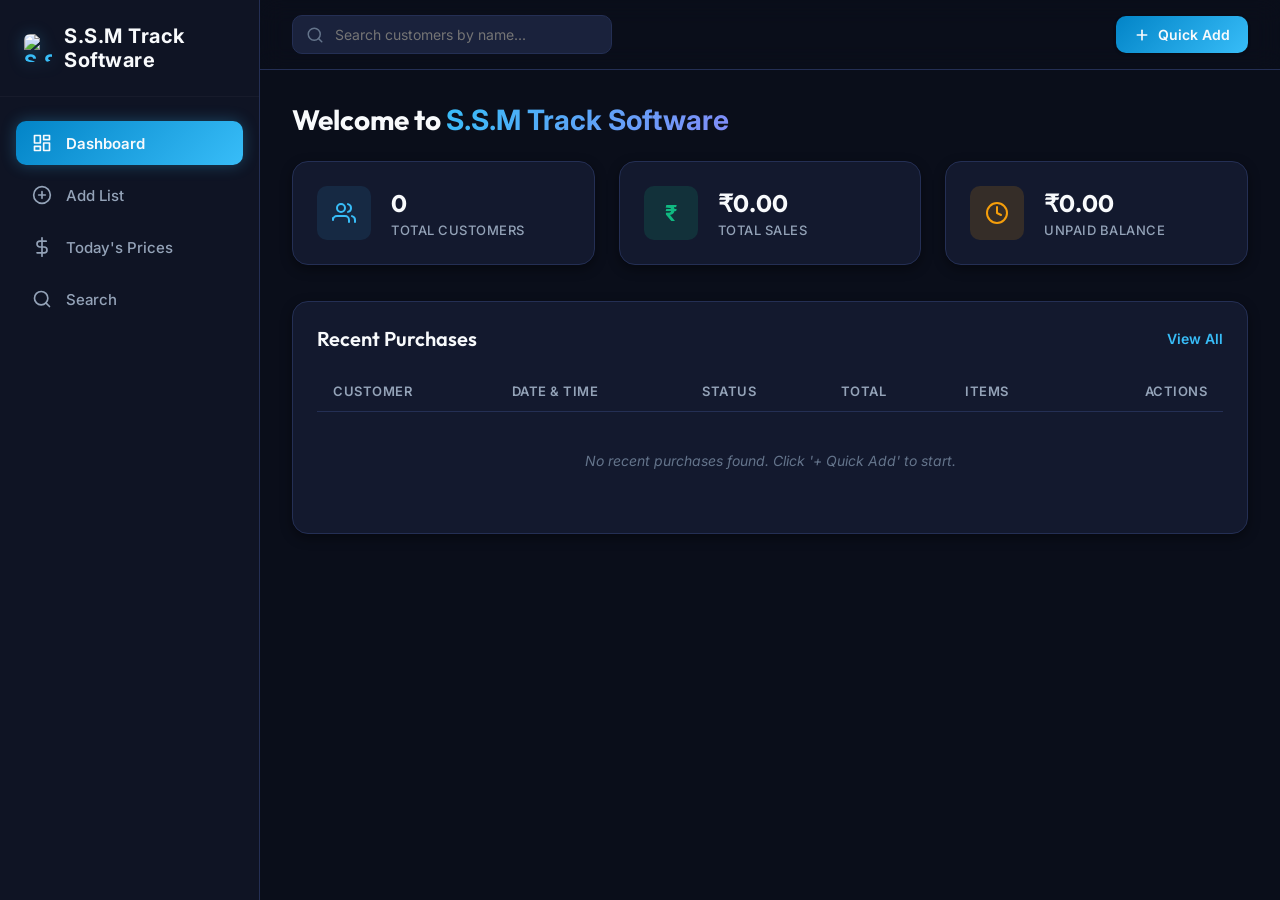
==== commit 25460b68: "fifth commit" ====
--- a/index.html
+++ b/index.html
@@ -3,7 +3,7 @@
 <head>
     <meta charset="UTF-8">
     <meta name="viewport" content="width=device-width, initial-scale=1.0">
-    <title>Income Track - Customer Buying List App</title>
+    <title>S.S.M Track Software - Customer Buying List App</title>
     <!-- Google Fonts -->
     <link rel="preconnect" href="https://fonts.googleapis.com">
     <link rel="preconnect" href="https://fonts.gstatic.com" crossorigin>
@@ -19,8 +19,8 @@
             <div class="sidebar-header">
                 <div class="logo">
                     <!-- Application Logo -->
-                    <img src="https://res.cloudinary.com/dbqd8ehhf/image/upload/q_auto/f_auto/v1779260059/ChatGPT_Image_May_20_2026_at_11_10_26_AM_wchtca.png" alt="Income Track Logo" class="logo-icon" style="border-radius: 6px; object-fit: cover;">
-                    <span>Income Track</span>
+                    <img src="https://res.cloudinary.com/dbqd8ehhf/image/upload/q_auto/f_auto/v1779260059/ChatGPT_Image_May_20_2026_at_11_10_26_AM_wchtca.png" alt="S.S.M Track Software Logo" class="logo-icon" style="border-radius: 6px; object-fit: cover;">
+                    <span>S.S.M Track Software</span>
                 </div>
             </div>
             
@@ -90,7 +90,7 @@
                 
                 <!-- VIEW 1: DASHBOARD -->
                 <section id="view-dashboard" class="app-view active">
-                    <h1 class="welcome-title">Welcome to <span class="highlight">Income Track</span></h1>
+                    <h1 class="welcome-title">Welcome to <span class="highlight">S.S.M Track Software</span></h1>
                     
                     <!-- Metrics Display Row -->
                     <div class="metrics-grid">
--- a/style.css
+++ b/style.css
@@ -1,5 +1,5 @@
 /* ==========================================================================
-   INCOME TRACK - DESIGN SYSTEM & STYLESHEET
+   S.S.M TRACK SOFTWARE - DESIGN SYSTEM & STYLESHEET
    ========================================================================== */
 
 :root {
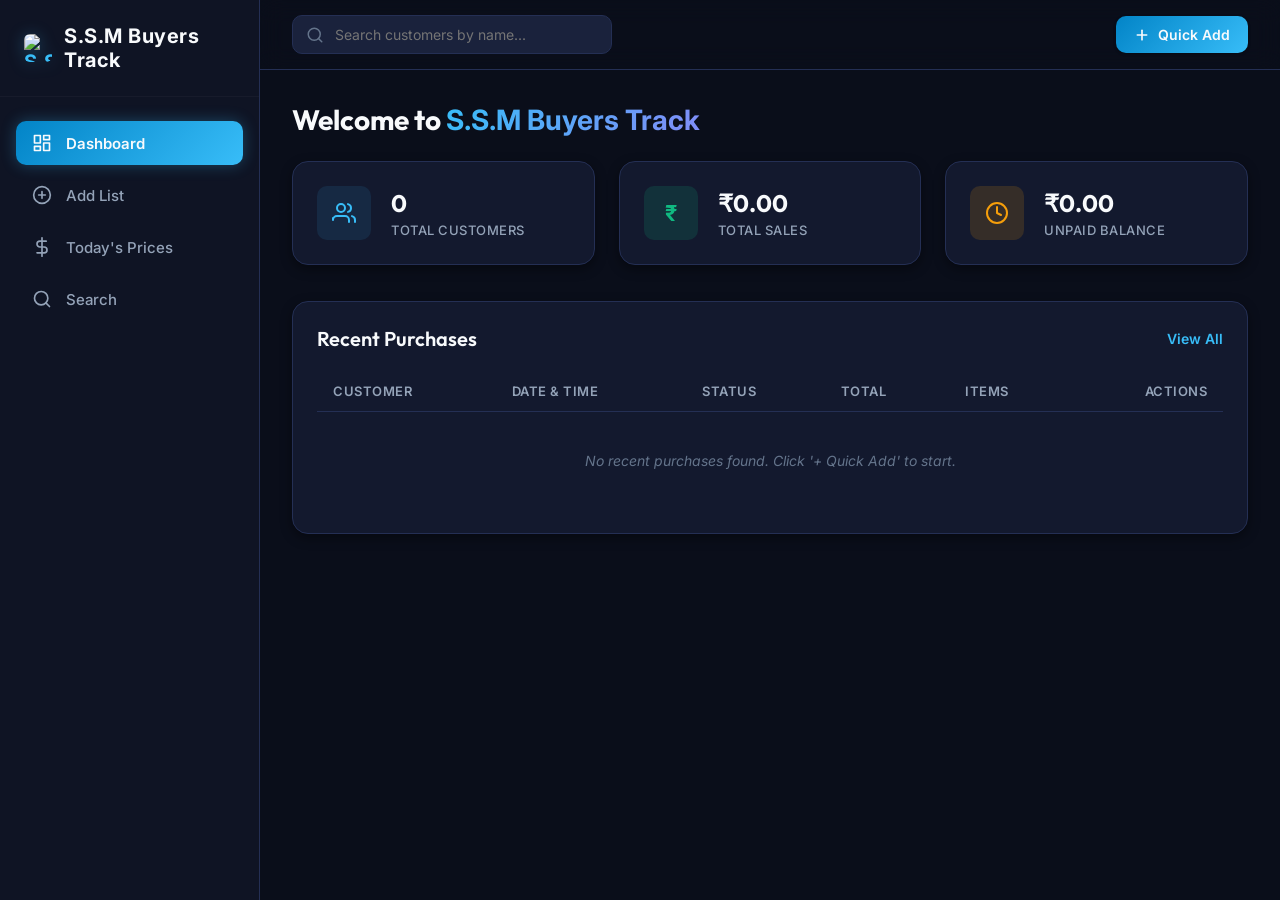
==== commit 36d0fad1: "Next commit" ====
--- a/index.html
+++ b/index.html
@@ -3,7 +3,8 @@
 <head>
     <meta charset="UTF-8">
     <meta name="viewport" content="width=device-width, initial-scale=1.0">
-    <title>S.S.M Track Software - Customer Buying List App</title>
+    <title>S.S.M Buyers Track - Customer Buying List App</title>
+    <link rel="icon" type="image/png" href="https://res.cloudinary.com/dbqd8ehhf/image/upload/q_auto/f_auto/v1779386177/ChatGPT_Image_May_21_2026_at_11_25_48_PM_noj0jk.png">
     <!-- Google Fonts -->
     <link rel="preconnect" href="https://fonts.googleapis.com">
     <link rel="preconnect" href="https://fonts.gstatic.com" crossorigin>
@@ -19,8 +20,8 @@
             <div class="sidebar-header">
                 <div class="logo">
                     <!-- Application Logo -->
-                    <img src="https://res.cloudinary.com/dbqd8ehhf/image/upload/q_auto/f_auto/v1779260059/ChatGPT_Image_May_20_2026_at_11_10_26_AM_wchtca.png" alt="S.S.M Track Software Logo" class="logo-icon" style="border-radius: 6px; object-fit: cover;">
-                    <span>S.S.M Track Software</span>
+                    <img src="https://res.cloudinary.com/dbqd8ehhf/image/upload/q_auto/f_auto/v1779386177/ChatGPT_Image_May_21_2026_at_11_25_48_PM_noj0jk.png" alt="S.S.M Buyers Track Logo" class="logo-icon" style="border-radius: 6px; object-fit: cover;">
+                    <span>S.S.M Buyers Track</span>
                 </div>
             </div>
             
@@ -90,7 +91,7 @@
                 
                 <!-- VIEW 1: DASHBOARD -->
                 <section id="view-dashboard" class="app-view active">
-                    <h1 class="welcome-title">Welcome to <span class="highlight">S.S.M Track Software</span></h1>
+                    <h1 class="welcome-title">Welcome to <span class="highlight">S.S.M Buyers Track</span></h1>
                     
                     <!-- Metrics Display Row -->
                     <div class="metrics-grid">
--- a/style.css
+++ b/style.css
@@ -1,5 +1,5 @@
 /* ==========================================================================
-   S.S.M TRACK SOFTWARE - DESIGN SYSTEM & STYLESHEET
+   S.S.M BUYERS TRACK - DESIGN SYSTEM & STYLESHEET
    ========================================================================== */
 
 :root {
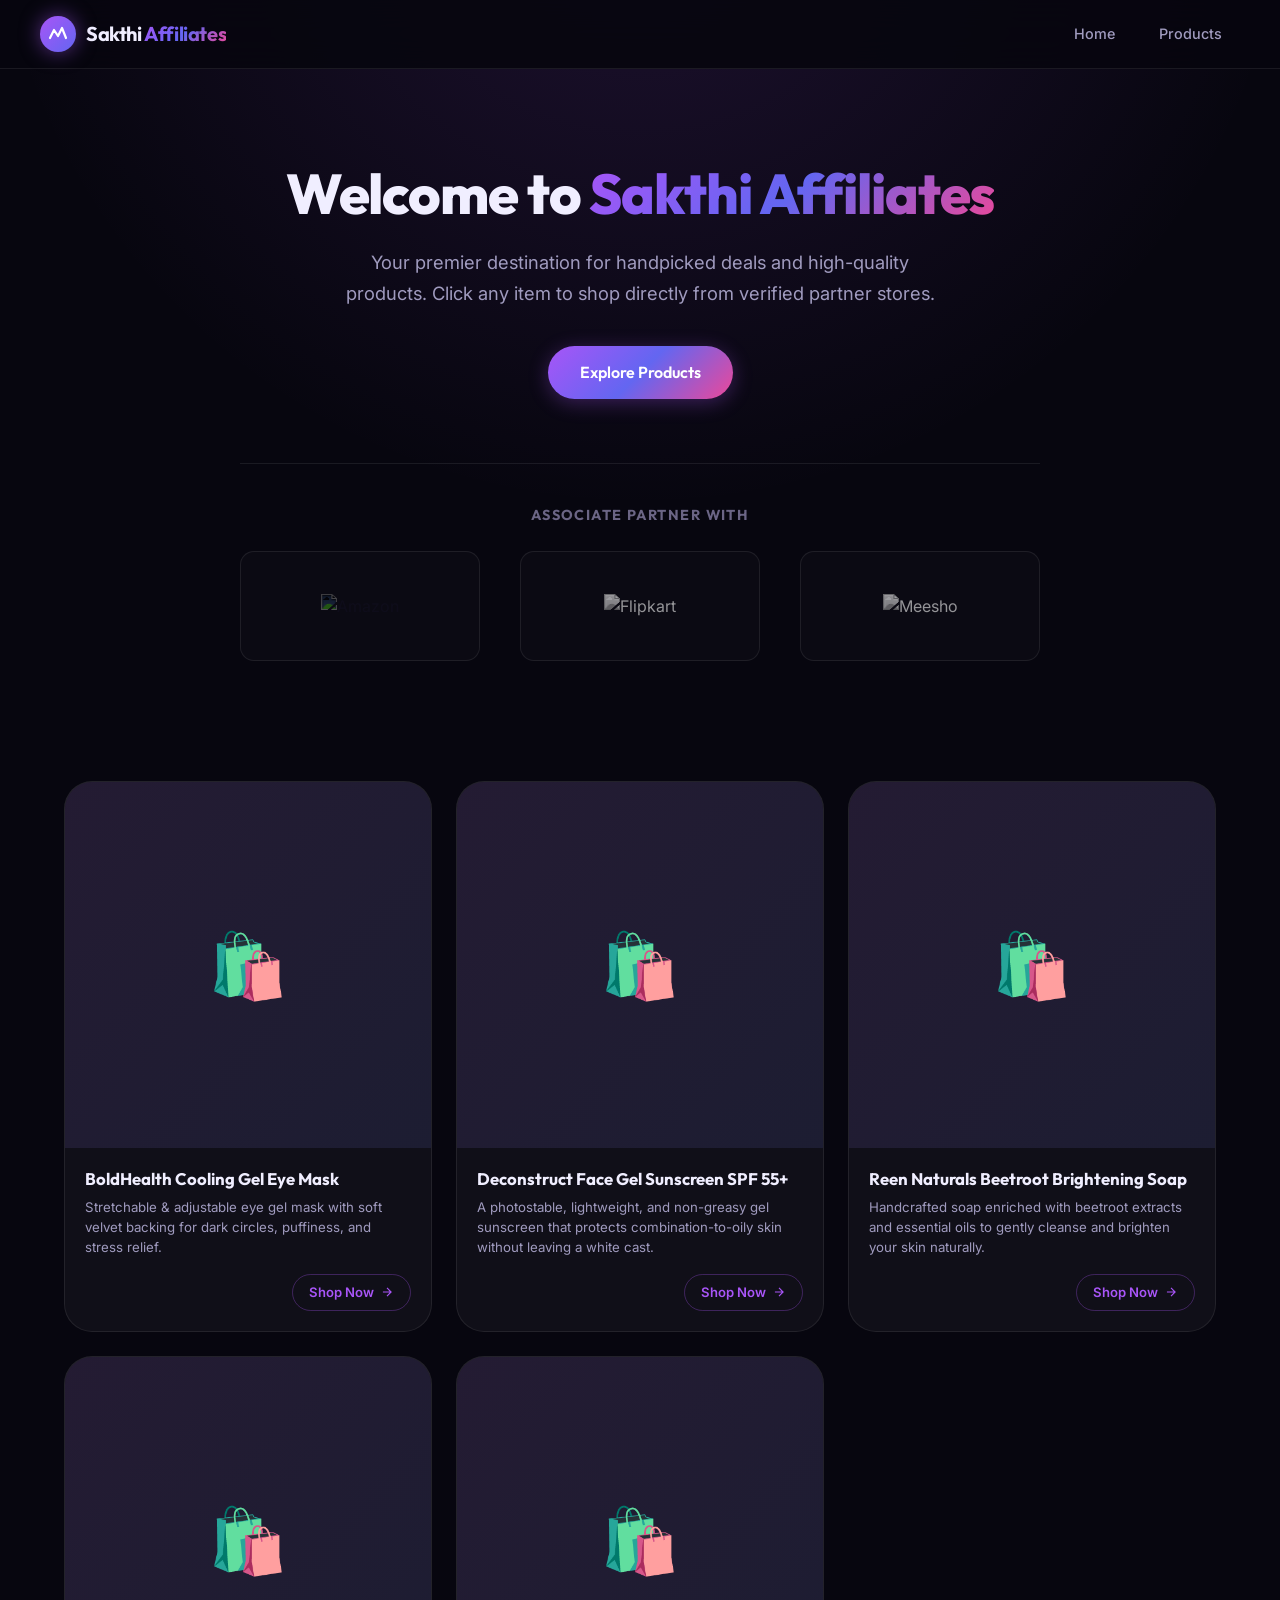
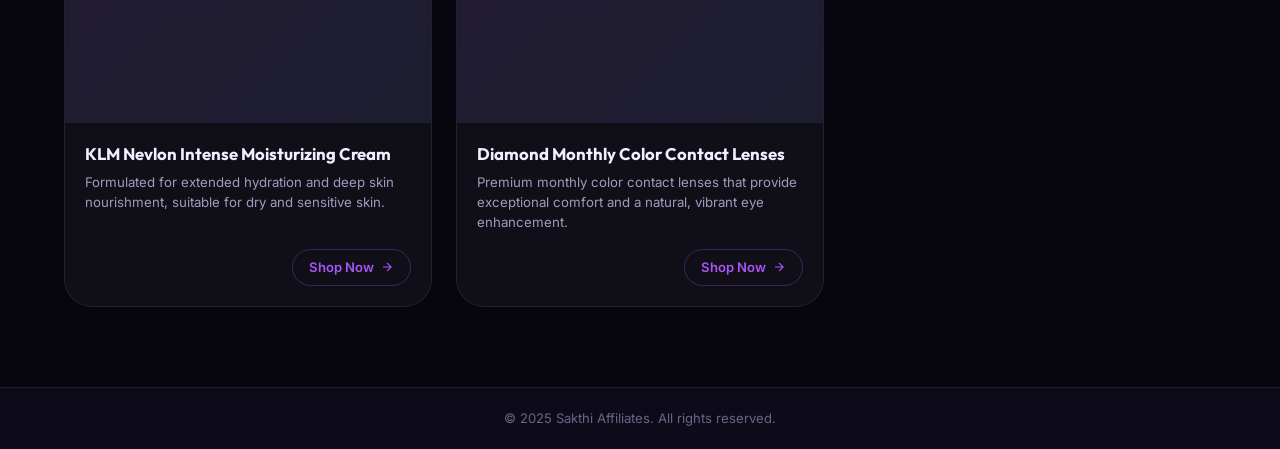
==== commit 42181206: "third commit" ====
--- a/index.html
+++ b/index.html
@@ -1,473 +1,97 @@
 <!DOCTYPE html>
 <html lang="en">
 <head>
-    <meta charset="UTF-8">
-    <meta name="viewport" content="width=device-width, initial-scale=1.0">
-    <title>S.S.M Buyers Track - Customer Buying List App</title>
-    <link rel="icon" type="image/png" href="https://res.cloudinary.com/dbqd8ehhf/image/upload/q_auto/f_auto/v1779386177/ChatGPT_Image_May_21_2026_at_11_25_48_PM_noj0jk.png">
-    <!-- Google Fonts -->
-    <link rel="preconnect" href="https://fonts.googleapis.com">
-    <link rel="preconnect" href="https://fonts.gstatic.com" crossorigin>
-    <link href="https://fonts.googleapis.com/css2?family=Outfit:wght@300;400;500;600;700&family=Inter:wght@300;400;500;600;700&display=swap" rel="stylesheet">
-    <!-- CSS Stylesheet -->
-    <link rel="stylesheet" href="style.css">
+  <meta charset="UTF-8" />
+  <meta name="viewport" content="width=device-width, initial-scale=1.0" />
+  <title>Sakthi Affiliates</title>
+  <meta name="description" content="Sakthi Affiliates – Premium curated affiliate deals." />
+  <!-- Favicon -->
+  <link rel="icon" type="image/png" href="https://res.cloudinary.com/dbqd8ehhf/image/upload/q_auto/f_auto/v1781189222/ChatGPT_Image_Jun_11_2026_at_08_16_00_PM_k2scar.png" />
+  <link rel="apple-touch-icon" href="https://res.cloudinary.com/dbqd8ehhf/image/upload/q_auto/f_auto/v1781189222/ChatGPT_Image_Jun_11_2026_at_08_16_00_PM_k2scar.png" />
+  <link rel="preconnect" href="https://fonts.googleapis.com" />
+  <link rel="preconnect" href="https://fonts.gstatic.com" crossorigin />
+  <link href="https://fonts.googleapis.com/css2?family=Outfit:wght@300;400;500;600;700;800;900&family=Inter:wght@300;400;500;600&display=swap" rel="stylesheet" />
+  <link rel="stylesheet" href="style.css" />
 </head>
-<body class="dark-mode">
-    <div class="app-container">
-        
-        <!-- Sidebar Navigation -->
-        <aside class="sidebar">
-            <div class="sidebar-header">
-                <div class="logo">
-                    <!-- Application Logo -->
-                    <img src="https://res.cloudinary.com/dbqd8ehhf/image/upload/q_auto/f_auto/v1779386177/ChatGPT_Image_May_21_2026_at_11_25_48_PM_noj0jk.png" alt="S.S.M Buyers Track Logo" class="logo-icon" style="border-radius: 6px; object-fit: cover;">
-                    <span>S.S.M Buyers Track</span>
-                </div>
-            </div>
-            
-            <nav class="sidebar-menu">
-                <button class="nav-btn active" data-target="dashboard">
-                    <svg xmlns="http://www.w3.org/2000/svg" viewBox="0 0 24 24" fill="none" stroke="currentColor" stroke-width="2" stroke-linecap="round" stroke-linejoin="round">
-                        <rect x="3" y="3" width="7" height="9"></rect>
-                        <rect x="14" y="3" width="7" height="5"></rect>
-                        <rect x="14" y="12" width="7" height="9"></rect>
-                        <rect x="3" y="16" width="7" height="5"></rect>
-                    </svg>
-                    <span>Dashboard</span>
-                </button>
-                
-                <button class="nav-btn" data-target="add-list">
-                    <svg xmlns="http://www.w3.org/2000/svg" viewBox="0 0 24 24" fill="none" stroke="currentColor" stroke-width="2" stroke-linecap="round" stroke-linejoin="round">
-                        <circle cx="12" cy="12" r="10"></circle>
-                        <line x1="12" y1="8" x2="12" y2="16"></line>
-                        <line x1="8" y1="12" x2="16" y2="12"></line>
-                    </svg>
-                    <span>Add List</span>
-                </button>
-                
-                <button class="nav-btn" data-target="prices">
-                    <svg xmlns="http://www.w3.org/2000/svg" viewBox="0 0 24 24" fill="none" stroke="currentColor" stroke-width="2" stroke-linecap="round" stroke-linejoin="round">
-                        <line x1="12" y1="1" x2="12" y2="23"></line>
-                        <path d="M17 5H9.5a3.5 3.5 0 0 0 0 7h5a3.5 3.5 0 0 1 0 7H6"></path>
-                    </svg>
-                    <span>Today's Prices</span>
-                </button>
-                
-                <button class="nav-btn" data-target="search">
-                    <svg xmlns="http://www.w3.org/2000/svg" viewBox="0 0 24 24" fill="none" stroke="currentColor" stroke-width="2" stroke-linecap="round" stroke-linejoin="round">
-                        <circle cx="11" cy="11" r="8"></circle>
-                        <line x1="21" y1="21" x2="16.65" y2="16.65"></line>
-                    </svg>
-                    <span>Search</span>
-                </button>
-            </nav>
-            
-        </aside>
-        
-        <!-- Main Application Area -->
-        <main class="main-content">
-            
-            <!-- Top Navigation / Search Header -->
-            <header class="top-header">
-                <div class="search-container">
-                    <svg xmlns="http://www.w3.org/2000/svg" viewBox="0 0 24 24" fill="none" stroke="currentColor" stroke-width="2" stroke-linecap="round" stroke-linejoin="round" class="search-icon">
-                        <circle cx="11" cy="11" r="8"></circle>
-                        <line x1="21" y1="21" x2="16.65" y2="16.65"></line>
-                    </svg>
-                    <input type="text" id="global-search" placeholder="Search customers by name...">
-                </div>
-                
-                <button id="quick-add-btn" class="quick-add-btn">
-                    <svg xmlns="http://www.w3.org/2000/svg" viewBox="0 0 24 24" fill="none" stroke="currentColor" stroke-width="2.5" stroke-linecap="round" stroke-linejoin="round">
-                        <line x1="12" y1="5" x2="12" y2="19"></line>
-                        <line x1="5" y1="12" x2="19" y2="12"></line>
-                    </svg>
-                    <span>Quick Add</span>
-                </button>
-            </header>
-            
-            <!-- Views Container -->
-            <div class="views-wrapper">
-                
-                <!-- VIEW 1: DASHBOARD -->
-                <section id="view-dashboard" class="app-view active">
-                    <h1 class="welcome-title">Welcome to <span class="highlight">S.S.M Buyers Track</span></h1>
-                    
-                    <!-- Metrics Display Row -->
-                    <div class="metrics-grid">
-                        <div class="metric-card">
-                            <div class="metric-icon-wrapper blue">
-                                <svg xmlns="http://www.w3.org/2000/svg" viewBox="0 0 24 24" fill="none" stroke="currentColor" stroke-width="2" stroke-linecap="round" stroke-linejoin="round">
-                                    <path d="M17 21v-2a4 4 0 0 0-4-4H5a4 4 0 0 0-4 4v-2"></path>
-                                    <circle cx="9" cy="7" r="4"></circle>
-                                    <path d="M23 21v-2a4 4 0 0 0-3-3.87"></path>
-                                    <path d="M16 3.13a4 4 0 0 1 0 7.75"></path>
-                                </svg>
-                            </div>
-                            <div class="metric-info">
-                                <h3 id="stat-total-customers" class="metric-value">0</h3>
-                                <p class="metric-label">Total Customers</p>
-                            </div>
-                        </div>
-                        
-                        <div class="metric-card">
-                            <div class="metric-icon-wrapper green">
-                                <span>₹</span>
-                            </div>
-                            <div class="metric-info">
-                                <h3 id="stat-total-sales" class="metric-value">₹0.00</h3>
-                                <p class="metric-label">Total Sales</p>
-                            </div>
-                        </div>
+<body>
 
-                        <div class="metric-card">
-                            <div class="metric-icon-wrapper orange">
-                                <svg xmlns="http://www.w3.org/2000/svg" viewBox="0 0 24 24" fill="none" stroke="currentColor" stroke-width="2" stroke-linecap="round" stroke-linejoin="round">
-                                    <circle cx="12" cy="12" r="10"></circle>
-                                    <polyline points="12 6 12 12 16 14"></polyline>
-                                </svg>
-                            </div>
-                            <div class="metric-info">
-                                <h3 id="stat-pending-balance" class="metric-value">₹0.00</h3>
-                                <p class="metric-label">Unpaid Balance</p>
-                            </div>
-                        </div>
-                    </div>
-                    
-                    <!-- Recent Purchases Section -->
-                    <div class="recent-purchases-container">
-                        <div class="section-header">
-                            <h2>Recent Purchases</h2>
-                            <button id="view-all-purchases-btn" class="link-btn">View All</button>
-                        </div>
-                        
-                        <div class="table-wrapper">
-                            <table class="purchases-table">
-                                <thead>
-                                    <tr>
-                                        <th>Customer</th>
-                                        <th>Date & Time</th>
-                                        <th>Status</th>
-                                        <th>Total</th>
-                                        <th>Items</th>
-                                        <th style="text-align: right;">Actions</th>
-                                    </tr>
-                                </thead>
-                                <tbody id="recent-purchases-list">
-                                    <!-- Dynamic rows loaded via JS -->
-                                    <tr class="empty-state">
-                                        <td colspan="6">No recent purchases found. Click '+ Quick Add' to start.</td>
-                                    </tr>
-                                </tbody>
-                            </table>
-                        </div>
-                    </div>
-                </section>
-                
-                <!-- VIEW 2: ADD NEW BUYING LIST -->
-                <section id="view-add-list" class="app-view">
-                    <h1 class="view-title">Add New Buying List</h1>
-                    <p class="view-subtitle">Record a new purchase for an existing or new customer.</p>
-                    
-                    <div class="billing-grid">
-                        
-                        <!-- Billing Form (Left Column) -->
-                        <div class="billing-form-container">
-                            <div class="billing-card customer-details-card">
-                                <h3>Customer Details</h3>
-                                <div class="form-group autocomplete-container">
-                                    <label for="bill-customer-name">Customer Name</label>
-                                    <input type="text" id="bill-customer-name" placeholder="Enter customer name" autocomplete="off">
-                                    <div id="autocomplete-dropdown" class="autocomplete-dropdown"></div>
-                                </div>
-                                <div class="form-group">
-                                    <label for="bill-customer-phone">Phone Number (Optional)</label>
-                                    <input type="tel" id="bill-customer-phone" placeholder="Enter phone number">
-                                </div>
-                            </div>
-                            
-                            <div class="billing-card items-list-card">
-                                <div class="items-header">
-                                    <h3>Items List <span class="chevron">></span></h3>
-                                </div>
-                                
-                                <div id="billing-items-container" class="billing-items-container">
-                                    <!-- Dynamic row items populate here -->
-                                </div>
-                                
-                                <button id="add-manual-item-btn" class="add-manual-item-btn">
-                                    <svg xmlns="http://www.w3.org/2000/svg" viewBox="0 0 24 24" fill="none" stroke="currentColor" stroke-width="2" stroke-linecap="round" stroke-linejoin="round">
-                                        <line x1="12" y1="5" x2="12" y2="19"></line>
-                                        <line x1="5" y1="12" x2="19" y2="12"></line>
-                                    </svg>
-                                    Add Item
-                                </button>
-                                
-                                <div class="billing-summary-footer">
-                                    <div class="summary-controls">
-                                        <div class="summary-control-group">
-                                            <span class="control-label">Disc:</span>
-                                            <div class="discount-input-wrapper">
-                                                <span class="currency-prefix">₹</span>
-                                                <input type="number" id="bill-discount" value="0" min="0" step="1">
-                                            </div>
-                                        </div>
-                                        
-                                        <div class="summary-control-group">
-                                            <span class="control-label">Status:</span>
-                                            <div class="status-toggle-buttons">
-                                                <button type="button" class="status-toggle-btn active paid" data-status="paid">Paid</button>
-                                                <button type="button" class="status-toggle-btn unpaid" data-status="unpaid">Unpaid</button>
-                                            </div>
-                                        </div>
-                                    </div>
-                                    
-                                    <div class="billing-total-row">
-                                        <div class="total-display">Total: <span id="bill-total-amount">₹0.00</span></div>
-                                        <button id="save-buying-list-btn" class="save-list-btn">Save List</button>
-                                    </div>
-                                </div>
-                            </div>
-                        </div>
-                        
-                        <!-- Quick Pick Panel (Right Column) -->
-                        <div class="quick-pick-container">
-                            <div class="billing-card quick-pick-card">
-                                <div class="quick-pick-header">
-                                    <h3>Quick Pick (Today's Prices)</h3>
-                                    <input type="text" id="quick-pick-search" placeholder="Search vegetables, bananas & leaves...">
-                                </div>
-                                
-                                <div class="quick-pick-tabs">
-                                    <button class="quick-tab active" data-category="all">All</button>
-                                    <button class="quick-tab" data-category="vegetables">Vegetables (காய்கறிகள்)</button>
-                                    <button class="quick-tab" data-category="bananas">Bananas (வாழைப்பழம்)</button>
-                                    <button class="quick-tab" data-category="leaves">Leaves (கீரை வகைகள்)</button>
-                                </div>
-                                
-                                <div class="quick-pick-grid-wrapper">
-                                    <div id="quick-pick-grid" class="quick-pick-grid">
-                                        <!-- Configured vegetables and bananas display here -->
-                                    </div>
-                                </div>
-                            </div>
-                        </div>
-                        
-                    </div>
-                </section>
-                
-                <!-- VIEW 3: TODAY'S PRICES -->
-                <section id="view-prices" class="app-view">
-                    <div class="prices-header-container">
-                        <div>
-                            <h1 class="view-title">Today's Vegetable, Banana & Leaf Prices</h1>
-                            <p class="view-subtitle">Configure standard rates per unit. These prices populate when items are quick-selected.</p>
-                        </div>
-                        <button id="save-all-prices-btn" class="save-prices-btn-header">Save Prices</button>
-                    </div>
-                    
-                    <div class="prices-sections-wrapper">
-                        
-                        <!-- VEGETABLES SECTION -->
-                        <div class="price-category-card">
-                            <h2 class="category-title">VEGETABLES (காய்கறிகள்)</h2>
-                            <div id="vegetables-price-grid" class="price-settings-grid">
-                                <!-- Populated dynamically by Javascript -->
-                            </div>
-                        </div>
-                        
-                        <!-- BANANAS SECTION -->
-                        <div class="price-category-card">
-                            <h2 class="category-title">BANANAS (வாழைப்பழங்கள்)</h2>
-                            <div id="bananas-price-grid" class="price-settings-grid">
-                                <!-- Populated dynamically by Javascript -->
-                            </div>
-                        </div>
-                        
-                        <!-- LEAVES SECTION -->
-                        <div class="price-category-card">
-                            <h2 class="category-title">LEAVES (கீரை வகைகள்)</h2>
-                            <div id="leaves-price-grid" class="price-settings-grid">
-                                <!-- Populated dynamically by Javascript -->
-                            </div>
-                        </div>
-                        
-                    </div>
-                </section>
-                
-                <!-- VIEW 4: CUSTOMER SEARCH -->
-                <section id="view-search" class="app-view">
-                    <h1 class="view-title">Customer Search</h1>
-                    <p id="search-results-counter" class="view-subtitle">Find buying lists and balances for customers.</p>
-                    
-                    <div class="search-page-bar-container">
-                        <svg xmlns="http://www.w3.org/2000/svg" viewBox="0 0 24 24" fill="none" stroke="currentColor" stroke-width="2" stroke-linecap="round" stroke-linejoin="round" class="search-page-icon">
-                            <circle cx="11" cy="11" r="8"></circle>
-                            <line x1="21" y1="21" x2="16.65" y2="16.65"></line>
-                        </svg>
-                        <input type="text" id="search-page-input" placeholder="Search customer name or phone number...">
-                    </div>
-                    
-                    <div class="search-layout-grid">
-                        
-                        <!-- Search Results Sidebar list -->
-                        <div class="search-results-sidebar">
-                            <div class="billing-card search-sidebar-card">
-                                <h3>Customers</h3>
-                                <div id="search-customers-list" class="search-customers-list">
-                                    <!-- Dynamic customer cards -->
-                                </div>
-                            </div>
-                        </div>
-                        
-                        <!-- Customer Buying Details Viewer -->
-                        <div class="search-customer-details-viewer">
-                            <div id="customer-profile-empty-state" class="billing-card empty-profile-card">
-                                <svg xmlns="http://www.w3.org/2000/svg" viewBox="0 0 24 24" fill="none" stroke="currentColor" stroke-width="1.5" stroke-linecap="round" stroke-linejoin="round" class="empty-icon">
-                                    <path d="M17 21v-2a4 4 0 0 0-4-4H5a4 4 0 0 0-4 4v2"></path>
-                                    <circle cx="9" cy="7" r="4"></circle>
-                                    <path d="M23 21v-2a4 4 0 0 0-3-3.87"></path>
-                                    <path d="M16 3.13a4 4 0 0 1 0 7.75"></path>
-                                </svg>
-                                <h3>Select a customer to view buying history</h3>
-                                <p>Search by name or number and click on the customer's card to load their transaction registers, receipts, and unpaid details.</p>
-                            </div>
-                            
-                            <!-- Customer Profile Content -->
-                            <div id="customer-profile-content" class="customer-profile-content hidden">
-                                
-                                <!-- Profile Top Summary -->
-                                <div class="billing-card customer-profile-header-card">
-                                    <div class="profile-meta">
-                                        <div class="profile-avatar" id="customer-profile-avatar">S</div>
-                                        <div>
-                                            <h2 id="customer-profile-name">Sathya</h2>
-                                            <p id="customer-profile-phone">9876543210</p>
-                                        </div>
-                                    </div>
-                                    
-                                    <div class="profile-stats-grid">
-                                        <div class="p-stat">
-                                            <span class="p-stat-label">Total Purchases</span>
-                                            <span class="p-stat-value" id="customer-stat-purchases">0</span>
-                                        </div>
-                                        <div class="p-stat">
-                                            <span class="p-stat-label">Total Bought</span>
-                                            <span class="p-stat-value" id="customer-stat-spent">₹0.00</span>
-                                        </div>
-                                        <div class="p-stat alert">
-                                            <span class="p-stat-label">Outstanding Unpaid</span>
-                                            <span class="p-stat-value" id="customer-stat-outstanding">₹0.00</span>
-                                        </div>
-                                    </div>
-                                    
-                                    <button id="settle-all-balances-btn" class="settle-all-btn">Settle All Balances</button>
-                                    <button id="delete-customer-btn" class="delete-customer-btn">Delete Customer permanently</button>
-                                </div>
-                                
-                                <!-- History Accordion Section -->
-                                <h3 class="history-section-title">Purchase Registry</h3>
-                                <div id="customer-history-list" class="customer-history-list">
-                                    <!-- Dynamic expandable purchases list -->
-                                </div>
-                                
-                            </div>
-                        </div>
-                        
-                    </div>
-                </section>
-                
-            </div>
-        </main>
-        
+  <!-- ========== NAVBAR ========== -->
+  <nav class="navbar scrolled" id="navbar">
+    <div class="nav-container">
+      <a href="#" class="nav-logo" id="nav-logo-link">
+        <div class="logo-icon">
+          <svg viewBox="0 0 36 36" fill="none" xmlns="http://www.w3.org/2000/svg">
+            <circle cx="18" cy="18" r="18" fill="url(#logoGrad)"/>
+            <path d="M10 22L14 14L18 20L22 12L26 22" stroke="white" stroke-width="2.2" stroke-linecap="round" stroke-linejoin="round"/>
+            <defs>
+              <linearGradient id="logoGrad" x1="0" y1="0" x2="36" y2="36" gradientUnits="userSpaceOnUse">
+                <stop stop-color="#a855f7"/>
+                <stop offset="1" stop-color="#6366f1"/>
+              </linearGradient>
+            </defs>
+          </svg>
+        </div>
+        <span class="logo-text">Sakthi <span class="logo-accent">Affiliates</span></span>
+      </a>
+
+      <button class="mobile-menu-btn" id="mobile-menu-btn" aria-label="Toggle menu">
+        <span></span><span></span><span></span>
+      </button>
+
+      <ul class="nav-links" id="nav-links">
+        <li><a href="#home" class="nav-link" id="nav-home">Home</a></li>
+        <li><a href="#products" class="nav-link" id="nav-products">Products</a></li>
+      </ul>
     </div>
-    
-    <!-- INVOICE/RECEIPT MODAL VIEW -->
-    <div id="invoice-modal" class="modal-overlay hidden">
-        <div class="modal-card">
-            <div class="modal-header">
-                <h3>Buying List Invoice</h3>
-                <button id="close-invoice-modal-btn" class="close-modal-btn">&times;</button>
-            </div>
-            
-            <div class="modal-body-scroll">
-                <!-- PRINT CONTENT START -->
-                <div id="invoice-print-area" class="invoice-container">
-                    <div class="invoice-shop-header">
-                        <h2 class="shop-name">Thirumalaimurugan Shop</h2>
-                        <p class="shop-contact">Ph: 9677902673 | Main Road, Panboli - 627807</p>
-                    </div>
-                    
-                    <div class="invoice-meta-info">
-                        <div class="meta-column">
-                            <p><strong>Customer Name:</strong> <span id="inv-customer-name">Sathya</span></p>
-                            <p><strong>Phone Number:</strong> <span id="inv-customer-phone">9876543210</span></p>
-                        </div>
-                        <div class="meta-column right">
-                            <p><strong>Invoice No:</strong> <span id="inv-id">#12345</span></p>
-                            <p><strong>Date & Time:</strong> <span id="inv-datetime">17 May 2026 at 09:05 PM</span></p>
-                        </div>
-                    </div>
-                    
-                    <table class="invoice-items-table">
-                        <thead>
-                            <tr>
-                                <th>Item Particulars</th>
-                                <th style="text-align: right;">Price</th>
-                                <th style="text-align: right;">Weight/Qty</th>
-                                <th style="text-align: right;">Total (₹)</th>
-                            </tr>
-                        </thead>
-                        <tbody id="invoice-items-body">
-                            <!-- Dynamic rows -->
-                        </tbody>
-                    </table>
-                    
-                    <div class="invoice-calculations">
-                        <div class="calc-row">
-                            <span>Subtotal:</span>
-                            <span id="inv-subtotal">₹270.00</span>
-                        </div>
-                        <div class="calc-row">
-                            <span>Discount:</span>
-                            <span id="inv-discount">₹0.00</span>
-                        </div>
-                        <div class="calc-row grand-total">
-                            <span>Grand Total:</span>
-                            <span id="inv-grand-total">₹270.00</span>
-                        </div>
-                        <div class="calc-row payment-status-row">
-                            <span>Payment Status:</span>
-                            <span id="inv-status" class="inv-status-badge paid">PAID</span>
-                        </div>
-                    </div>
-                    
-                    <div class="invoice-footer-message">
-                        <p>Thank you for buying from us! Visit again!</p>
-                    </div>
-                </div>
-                <!-- PRINT CONTENT END -->
-            </div>
-            
-            <div class="modal-footer">
+  </nav>
 
-                <button id="print-invoice-btn" class="print-btn">
-                    <svg xmlns="http://www.w3.org/2000/svg" viewBox="0 0 24 24" fill="none" stroke="currentColor" stroke-width="2" stroke-linecap="round" stroke-linejoin="round" class="footer-svg">
-                        <polyline points="6 9 6 2 18 2 18 9"></polyline>
-                        <path d="M6 18H4a2 2 0 0 1-2-2v-5a2 2 0 0 1 2-2h16a2 2 0 0 1 2 2v5a2 2 0 0 1-2 2h-2"></path>
-                        <rect x="6" y="14" width="12" height="8"></rect>
-                    </svg>
-                    <span>Print Invoice</span>
-                </button>
-            </div>
+  <!-- ========== HERO / WELCOME SECTION ========== -->
+  <section class="hero-section" id="home">
+    <div class="hero-container">
+      <h1 class="hero-title">Welcome to <span class="brand-name">Sakthi Affiliates</span></h1>
+      <p class="hero-subtitle">Your premier destination for handpicked deals and high-quality products. Click any item to shop directly from verified partner stores.</p>
+      <div class="hero-buttons">
+        <a href="#products" class="btn btn-primary">Explore Products</a>
+      </div>
+      
+      <!-- Associate Partners -->
+      <div class="partners-section">
+        <span class="partners-title">Associate Partner with</span>
+        <div class="partners-grid">
+          <div class="partner-card">
+            <img src="https://res.cloudinary.com/dbqd8ehhf/image/upload/q_auto/f_auto/v1781270132/amazon_PNG12_ml9ju7.png" alt="Amazon" class="partner-logo amazon-logo">
+          </div>
+          <div class="partner-card">
+            <img src="https://res.cloudinary.com/dbqd8ehhf/image/upload/q_auto/f_auto/v1781270132/Flipkart_logo__2026_kbgjv2.svg" alt="Flipkart" class="partner-logo flipkart-logo">
+          </div>
+          <div class="partner-card">
+            <img src="https://res.cloudinary.com/dbqd8ehhf/image/upload/q_auto/f_auto/v1781270130/10673438_h00fmr.webp" alt="Meesho" class="partner-logo meesho-logo">
+          </div>
         </div>
+      </div>
     </div>
-    
-    <!-- Firebase Compat SDKs -->
-    <script src="https://www.gstatic.com/firebasejs/10.8.0/firebase-app-compat.js"></script>
-    <script src="https://www.gstatic.com/firebasejs/10.8.0/firebase-firestore-compat.js"></script>
-    
-    <!-- JS Scripts -->
-    <script src="app.js"></script>
+  </section>
+
+  <!-- ========== PRODUCTS ========== -->
+  <section class="products-section" id="products">
+    <div class="section-container">
+      <!-- Product Grid — populated by script.js -->
+      <div class="products-grid" id="products-grid"></div>
+    </div>
+  </section>
+
+  <!-- ========== FOOTER ========== -->
+  <footer class="footer">
+    <div class="footer-bottom">
+      <p>© 2025 Sakthi Affiliates. All rights reserved.</p>
+    </div>
+  </footer>
+
+  <!-- ========== BACK TO TOP ========== -->
+  <button class="back-to-top" id="back-to-top" aria-label="Back to top">
+    <svg viewBox="0 0 24 24" fill="none" stroke="currentColor" stroke-width="2.5"><path d="M18 15l-6-6-6 6"/></svg>
+  </button>
+
+  <script src="script.js"></script>
 </body>
 </html>
--- a/style.css
+++ b/style.css
@@ -1,2119 +1,565 @@
-/* ==========================================================================
-   S.S.M BUYERS TRACK - DESIGN SYSTEM & STYLESHEET
-   ========================================================================== */
+/* ============================================
+   SAKTHI AFFILIATES – Minimal Clean CSS
+   ============================================ */
 
 :root {
-    /* Color Palette */
-    --bg-main: #0a0e1a;
-    --bg-sidebar: #0f1424;
-    --bg-card: #13192e;
-    --bg-input: #1a223c;
-    --border-color: #242f54;
-    --border-focus: #3b82f6;
-    
-    /* Accents */
-    --primary: #38bdf8;
-    --primary-hover: #0ea5e9;
-    --primary-gradient: linear-gradient(135deg, #0284c7, #38bdf8);
-    
-    /* Semantic Colors */
-    --color-success: #10b981;
-    --color-success-bg: rgba(16, 185, 129, 0.15);
-    --color-danger: #ef4444;
-    --color-danger-bg: rgba(239, 68, 68, 0.15);
-    --color-warning: #f59e0b;
-    --color-warning-bg: rgba(245, 158, 11, 0.15);
-    
-    /* Text Colors */
-    --text-primary: #f8fafc;
-    --text-secondary: #94a3b8;
-    --text-muted: #64748b;
-    
-    /* Layout & Shadows */
-    --radius-sm: 6px;
-    --radius-md: 10px;
-    --radius-lg: 16px;
-    --shadow-sm: 0 1px 3px rgba(0, 0, 0, 0.3);
-    --shadow-md: 0 4px 12px rgba(0, 0, 0, 0.4);
-    --shadow-lg: 0 10px 25px -5px rgba(0, 0, 0, 0.5);
-    --glow-primary: 0 0 15px rgba(56, 189, 248, 0.3);
-    
-    /* Fonts */
-    --font-heading: 'Outfit', -apple-system, BlinkMacSystemFont, "Segoe UI", Roboto, sans-serif;
-    --font-body: 'Inter', -apple-system, BlinkMacSystemFont, "Segoe UI", Roboto, sans-serif;
-}
-
-/* ==========================================================================
-   BASE & RESET
-   ========================================================================== */
-
-* {
-    margin: 0;
+  --bg-primary: #07060f;
+  --bg-secondary: #0d0b1a;
+  --bg-card: rgba(255, 255, 255, 0.04);
+  --border: rgba(255, 255, 255, 0.08);
+  --border-hover: rgba(168, 85, 247, 0.4);
+
+  --purple: #a855f7;
+  --indigo: #6366f1;
+  --pink: #ec4899;
+
+  --text-primary: #f0eeff;
+  --text-secondary: #a09bbf;
+  --text-muted: #6b6585;
+
+  --gradient-hero: linear-gradient(135deg, #a855f7 0%, #6366f1 50%, #ec4899 100%);
+
+  --font-heading: 'Outfit', sans-serif;
+  --font-body: 'Inter', sans-serif;
+
+  --radius-md: 14px;
+  --radius-lg: 20px;
+  --radius-xl: 28px;
+
+  --shadow-glow-hover: 0 0 60px rgba(168,85,247,0.4);
+  --transition: all 0.3s cubic-bezier(0.4, 0, 0.2, 1);
+}
+
+*, *::before, *::after { box-sizing: border-box; margin: 0; padding: 0; }
+
+html {
+  scroll-behavior: smooth;
+  scrollbar-width: thin;
+  scrollbar-color: var(--purple) var(--bg-secondary);
+}
+::-webkit-scrollbar { width: 6px; }
+::-webkit-scrollbar-track { background: var(--bg-secondary); }
+::-webkit-scrollbar-thumb { background: var(--purple); border-radius: 3px; }
+
+body {
+  font-family: var(--font-body);
+  background: var(--bg-primary);
+  color: var(--text-primary);
+  line-height: 1.6;
+  overflow-x: hidden;
+}
+
+a { text-decoration: none; color: inherit; }
+
+/* ---------- Navbar ---------- */
+.navbar {
+  position: fixed;
+  top: 0; left: 0; right: 0;
+  z-index: 1000;
+  padding: 0 24px;
+  background: rgba(7, 6, 15, 0.9);
+  backdrop-filter: blur(20px);
+  -webkit-backdrop-filter: blur(20px);
+  border-bottom: 1px solid var(--border);
+}
+
+.nav-container {
+  max-width: 1200px;
+  margin: 0 auto;
+  display: flex;
+  align-items: center;
+  justify-content: space-between;
+  height: 68px;
+}
+
+.nav-logo {
+  display: flex;
+  align-items: center;
+  gap: 10px;
+  cursor: pointer;
+}
+
+.logo-icon {
+  width: 36px; height: 36px;
+  flex-shrink: 0;
+  filter: drop-shadow(0 0 10px rgba(168,85,247,0.5));
+}
+
+.logo-text {
+  font-family: var(--font-heading);
+  font-size: 1.25rem;
+  font-weight: 700;
+  letter-spacing: -0.02em;
+  color: var(--text-primary);
+}
+
+.logo-accent {
+  background: var(--gradient-hero);
+  -webkit-background-clip: text;
+  -webkit-text-fill-color: transparent;
+  background-clip: text;
+}
+
+.nav-links {
+  display: flex;
+  list-style: none;
+  gap: 8px;
+  align-items: center;
+}
+
+.nav-link {
+  font-size: 0.9rem;
+  font-weight: 500;
+  color: var(--text-secondary);
+  padding: 8px 18px;
+  border-radius: 999px;
+  transition: var(--transition);
+}
+
+.nav-link:hover {
+  color: var(--purple);
+  background: rgba(168,85,247,0.1);
+}
+
+/* Mobile Menu */
+.mobile-menu-btn {
+  display: none;
+  flex-direction: column;
+  gap: 5px;
+  background: none;
+  border: none;
+  cursor: pointer;
+  padding: 8px;
+}
+
+.mobile-menu-btn span {
+  display: block;
+  width: 24px; height: 2px;
+  background: var(--text-primary);
+  border-radius: 2px;
+  transition: var(--transition);
+}
+
+.mobile-menu-btn.open span:nth-child(1) { transform: translateY(7px) rotate(45deg); }
+.mobile-menu-btn.open span:nth-child(2) { opacity: 0; }
+.mobile-menu-btn.open span:nth-child(3) { transform: translateY(-7px) rotate(-45deg); }
+
+/* ---------- Hero / Welcome Section ---------- */
+.hero-section {
+  padding: 160px 24px 80px;
+  background: radial-gradient(circle at 50% -20%, rgba(168, 85, 247, 0.15) 0%, rgba(7, 6, 15, 0) 60%);
+  display: flex;
+  justify-content: center;
+  align-items: center;
+  text-align: center;
+}
+
+.hero-container {
+  max-width: 800px;
+  width: 100%;
+}
+
+.hero-title {
+  font-family: var(--font-heading);
+  font-size: 3.5rem;
+  font-weight: 800;
+  line-height: 1.2;
+  letter-spacing: -0.02em;
+  margin-bottom: 20px;
+  color: var(--text-primary);
+}
+
+.brand-name {
+  background: var(--gradient-hero);
+  -webkit-background-clip: text;
+  -webkit-text-fill-color: transparent;
+  background-clip: text;
+}
+
+.hero-subtitle {
+  font-size: 1.15rem;
+  color: var(--text-secondary);
+  line-height: 1.7;
+  max-width: 600px;
+  margin: 0 auto 36px;
+}
+
+.hero-buttons {
+  margin-bottom: 64px;
+}
+
+.btn {
+  display: inline-block;
+  font-family: var(--font-heading);
+  font-weight: 600;
+  font-size: 1rem;
+  padding: 14px 32px;
+  border-radius: 999px;
+  transition: var(--transition);
+  cursor: pointer;
+  box-shadow: 0 4px 20px rgba(168, 85, 247, 0.3);
+}
+
+.btn-primary {
+  background: var(--gradient-hero);
+  color: white;
+  border: none;
+}
+
+.btn-primary:hover {
+  transform: translateY(-3px);
+  box-shadow: 0 8px 30px rgba(168, 85, 247, 0.5);
+}
+
+/* ---------- Partners Section ---------- */
+.partners-section {
+  display: flex;
+  flex-direction: column;
+  align-items: center;
+  gap: 24px;
+  padding-top: 40px;
+  border-top: 1px solid var(--border);
+}
+
+.partners-title {
+  font-family: var(--font-heading);
+  font-size: 0.9rem;
+  font-weight: 700;
+  text-transform: uppercase;
+  letter-spacing: 0.1em;
+  color: var(--text-muted);
+}
+
+.partners-grid {
+  display: flex;
+  align-items: center;
+  justify-content: center;
+  gap: 40px;
+  flex-wrap: wrap;
+}
+
+.partner-card {
+  background: rgba(255, 255, 255, 0.02);
+  border: 1px solid var(--border);
+  padding: 0;
+  border-radius: var(--radius-md);
+  display: flex;
+  align-items: center;
+  justify-content: center;
+  transition: var(--transition);
+  height: 110px;
+  width: 240px;
+}
+
+.partner-card:hover {
+  border-color: var(--border-hover);
+  background: rgba(255, 255, 255, 0.04);
+  transform: translateY(-4px);
+  box-shadow: 0 10px 30px rgba(168, 85, 247, 0.15);
+}
+
+.partner-logo {
+  max-height: 95px;
+  max-width: 90%;
+  object-fit: contain;
+  filter: grayscale(100%) opacity(60%);
+  transition: var(--transition);
+}
+
+.partner-card:hover .partner-logo {
+  filter: grayscale(0%) opacity(100%);
+}
+
+.amazon-logo {
+  filter: invert(1) hue-rotate(180deg) opacity(60%);
+}
+
+.partner-card:hover .amazon-logo {
+  filter: invert(1) hue-rotate(180deg) opacity(100%);
+}
+}
+
+/* ---------- Products Section ---------- */
+.products-section {
+  padding-top: 80px;
+}
+
+.section-container {
+  max-width: 1200px;
+  margin: 0 auto;
+  padding: 40px 24px 80px;
+}
+
+/* ---------- Products Grid ---------- */
+.products-grid {
+  display: grid;
+  grid-template-columns: repeat(auto-fill, minmax(280px, 1fr));
+  gap: 24px;
+}
+
+/* Product Card */
+.product-card {
+  background: var(--bg-card);
+  border: 1px solid var(--border);
+  border-radius: var(--radius-xl);
+  overflow: hidden;
+  cursor: pointer;
+  transition: var(--transition);
+  position: relative;
+  display: flex;
+  flex-direction: column;
+}
+
+.product-card:hover {
+  border-color: var(--border-hover);
+  transform: translateY(-6px);
+  box-shadow: var(--shadow-glow-hover);
+}
+
+.product-card:hover .product-img {
+  transform: scale(1.06);
+}
+
+.product-img-wrap {
+  position: relative;
+  overflow: hidden;
+  aspect-ratio: 1 / 1;
+  background: rgba(255,255,255,0.02);
+}
+
+.product-img {
+  width: 100%;
+  height: 100%;
+  object-fit: cover;
+  transition: transform 0.5s cubic-bezier(0.4, 0, 0.2, 1);
+}
+
+.img-placeholder {
+  width: 100%;
+  height: 100%;
+  display: flex;
+  align-items: center;
+  justify-content: center;
+  font-size: 4rem;
+  background: linear-gradient(135deg, rgba(168,85,247,0.1) 0%, rgba(99,102,241,0.1) 100%);
+}
+
+.product-badge {
+  position: absolute;
+  top: 14px; left: 14px;
+  background: var(--gradient-hero);
+  color: white;
+  font-size: 0.7rem;
+  font-weight: 700;
+  padding: 4px 10px;
+  border-radius: 999px;
+  text-transform: uppercase;
+  letter-spacing: 0.06em;
+}
+
+
+
+.product-info {
+  padding: 20px;
+  display: flex;
+  flex-direction: column;
+  flex: 1;
+}
+
+
+
+.product-name {
+  font-family: var(--font-heading);
+  font-size: 1.05rem;
+  font-weight: 700;
+  color: var(--text-primary);
+  line-height: 1.3;
+  margin-bottom: 8px;
+}
+
+.product-desc {
+  font-size: 0.83rem;
+  color: var(--text-secondary);
+  line-height: 1.5;
+  margin-bottom: 16px;
+  flex: 1;
+}
+
+.product-footer {
+  display: flex;
+  align-items: center;
+  justify-content: flex-end;
+  margin-top: auto;
+}
+
+.product-price {
+  font-family: var(--font-heading);
+  font-size: 1.2rem;
+  font-weight: 800;
+  background: var(--gradient-hero);
+  -webkit-background-clip: text;
+  -webkit-text-fill-color: transparent;
+  background-clip: text;
+}
+
+.product-shop-link {
+  display: flex;
+  align-items: center;
+  gap: 6px;
+  font-size: 0.82rem;
+  font-weight: 600;
+  color: var(--purple);
+  padding: 7px 16px;
+  border: 1.5px solid rgba(168,85,247,0.3);
+  border-radius: 999px;
+  transition: var(--transition);
+}
+
+.product-shop-link:hover {
+  background: rgba(168,85,247,0.15);
+  border-color: var(--purple);
+}
+
+.product-shop-link svg { width: 14px; height: 14px; }
+
+/* Fade-in animation */
+@keyframes fadeInUp {
+  from { opacity: 0; transform: translateY(24px); }
+  to   { opacity: 1; transform: translateY(0); }
+}
+
+.fade-in-up {
+  animation: fadeInUp 0.6s cubic-bezier(0.4, 0, 0.2, 1) both;
+}
+
+/* ---------- Footer ---------- */
+.footer {
+  background: var(--bg-secondary);
+  border-top: 1px solid var(--border);
+}
+
+.footer-bottom {
+  max-width: 1200px;
+  margin: 0 auto;
+  padding: 20px 24px;
+  display: flex;
+  justify-content: center;
+}
+
+.footer-bottom p {
+  color: var(--text-muted);
+  font-size: 0.82rem;
+}
+
+/* ---------- Back to Top ---------- */
+.back-to-top {
+  position: fixed;
+  bottom: 24px; right: 24px;
+  width: 48px; height: 48px;
+  background: var(--gradient-hero);
+  border: none;
+  border-radius: 50%;
+  color: white;
+  cursor: pointer;
+  display: flex;
+  align-items: center;
+  justify-content: center;
+  box-shadow: 0 4px 20px rgba(168,85,247,0.4);
+  opacity: 0;
+  transform: translateY(20px);
+  transition: var(--transition);
+  z-index: 999;
+}
+
+.back-to-top.visible {
+  opacity: 1;
+  transform: translateY(0);
+}
+
+.back-to-top:hover {
+  transform: translateY(-4px);
+  box-shadow: 0 8px 30px rgba(168,85,247,0.6);
+}
+
+.back-to-top svg { width: 20px; height: 20px; }
+
+/* ---------- Responsive ---------- */
+@media (max-width: 768px) {
+  .mobile-menu-btn { display: flex; }
+
+  .nav-links {
+    position: fixed;
+    top: 68px; left: 0; right: 0;
+    background: rgba(7, 6, 15, 0.97);
+    backdrop-filter: blur(20px);
+    flex-direction: column;
+    padding: 16px;
+    border-bottom: 1px solid var(--border);
+    transform: translateY(-100%);
+    opacity: 0;
+    pointer-events: none;
+    transition: var(--transition);
+    z-index: 999;
+  }
+
+  .nav-links.open {
+    transform: translateY(0);
+    opacity: 1;
+    pointer-events: all;
+  }
+
+  .nav-link {
+    display: block;
+    text-align: center;
+    padding: 12px;
+  }
+
+  .products-grid {
+    grid-template-columns: repeat(auto-fill, minmax(220px, 1fr));
+    gap: 16px;
+  }
+
+  .hero-section {
+    padding: 120px 20px 60px;
+  }
+  .hero-title {
+    font-size: 2.4rem;
+  }
+  .hero-subtitle {
+    font-size: 1rem;
+    margin-bottom: 28px;
+  }
+  .hero-buttons {
+    margin-bottom: 48px;
+  }
+  .partners-section {
+    padding-top: 32px;
+    gap: 16px;
+  }
+  .partners-grid {
+    gap: 16px;
+  }
+  .partner-card {
     padding: 0;
-    box-sizing: border-box;
-    font-family: var(--font-body);
-}
-
-body {
-    background-color: var(--bg-main);
-    color: var(--text-primary);
-    min-height: 100vh;
-    overflow-x: hidden;
-    display: flex;
-    -webkit-font-smoothing: antialiased;
-}
-
-/* Scrollbar Styles */
-::-webkit-scrollbar {
-    width: 8px;
-    height: 8px;
-}
-::-webkit-scrollbar-track {
-    background: var(--bg-main);
-}
-::-webkit-scrollbar-thumb {
-    background: var(--border-color);
-    border-radius: var(--radius-sm);
-}
-::-webkit-scrollbar-thumb:hover {
-    background: var(--text-muted);
-}
-
-/* Utility Classes */
-.hidden {
-    display: none !important;
-}
-.highlight {
-    color: var(--primary);
-    background: linear-gradient(120deg, #38bdf8, #818cf8);
-    -webkit-background-clip: text;
-    -webkit-text-fill-color: transparent;
-}
-
-/* ==========================================================================
-   LAYOUT STRUCTURE
-   ========================================================================== */
-
-.app-container {
-    display: flex;
-    width: 100vw;
-    height: 100vh;
-    overflow: hidden;
-}
-
-/* Sidebar Navigation */
-.sidebar {
-    width: 260px;
-    background-color: var(--bg-sidebar);
-    border-right: 1px solid var(--border-color);
-    display: flex;
-    flex-direction: column;
-    height: 100%;
-    flex-shrink: 0;
-    transition: all 0.3s cubic-bezier(0.4, 0, 0.2, 1);
-    z-index: 100;
-}
-
-.sidebar-header {
-    padding: 24px;
-    display: flex;
-    align-items: center;
-    border-bottom: 1px solid rgba(255, 255, 255, 0.03);
-}
-
-.logo {
-    display: flex;
-    align-items: center;
-    gap: 12px;
-    font-family: var(--font-heading);
-    font-size: 20px;
-    font-weight: 700;
-    letter-spacing: 0.5px;
-    color: var(--text-primary);
-}
-
-.logo-icon {
-    width: 28px;
-    height: 28px;
-    color: var(--primary);
-    filter: drop-shadow(0 2px 8px rgba(56, 189, 248, 0.3));
-}
-
-.sidebar-menu {
-    flex: 1;
-    padding: 24px 16px;
-    display: flex;
-    flex-direction: column;
-    gap: 8px;
-    overflow-y: auto;
-}
-
-.nav-btn {
-    display: flex;
-    align-items: center;
-    gap: 14px;
-    width: 100%;
-    padding: 12px 16px;
-    background: none;
-    border: none;
-    border-radius: var(--radius-md);
-    color: var(--text-secondary);
-    font-size: 15px;
-    font-weight: 500;
-    cursor: pointer;
-    text-align: left;
-    transition: all 0.2s ease;
-}
-
-.nav-btn svg {
-    width: 20px;
-    height: 20px;
-    stroke-width: 2px;
-    transition: transform 0.2s ease;
-}
-
-.nav-btn:hover {
-    background-color: rgba(255, 255, 255, 0.03);
-    color: var(--text-primary);
-}
-
-.nav-btn:hover svg {
-    transform: translateX(2px);
-}
-
-.nav-btn.active {
-    background: var(--primary-gradient);
-    color: var(--text-primary);
-    box-shadow: var(--glow-primary);
-    font-weight: 600;
-}
-
-.nav-btn.active svg {
-    color: var(--text-primary);
-}
-
-.sidebar-footer {
-    padding: 16px;
-    border-top: 1px solid rgba(255, 255, 255, 0.03);
-}
-
-.footer-btn {
-    display: flex;
-    align-items: center;
-    justify-content: center;
-    gap: 10px;
-    width: 100%;
-    padding: 12px;
-    background-color: rgba(255, 255, 255, 0.03);
-    border: 1px solid var(--border-color);
-    border-radius: var(--radius-md);
-    color: var(--text-secondary);
-    font-size: 14px;
-    font-weight: 500;
-    cursor: pointer;
-    transition: all 0.2s ease;
-}
-
-.footer-btn svg {
-    width: 16px;
-    height: 16px;
-}
-
-.footer-btn:hover {
-    background-color: rgba(255, 255, 255, 0.07);
-    color: var(--text-primary);
-    border-color: var(--text-secondary);
-}
-
-/* Main Content Area */
-.main-content {
-    flex: 1;
-    display: flex;
-    flex-direction: column;
-    height: 100%;
-    overflow: hidden;
-}
-
-/* Top Header */
-.top-header {
-    height: 70px;
-    border-bottom: 1px solid var(--border-color);
-    padding: 0 32px;
-    display: flex;
-    align-items: center;
-    justify-content: space-between;
-    background-color: rgba(10, 14, 26, 0.5);
-    backdrop-filter: blur(12px);
-    z-index: 50;
-    flex-shrink: 0;
-}
-
-.search-container {
-    position: relative;
-    width: 320px;
-}
-
-.search-icon {
-    position: absolute;
-    left: 14px;
-    top: 50%;
-    transform: translateY(-50%);
-    width: 18px;
-    height: 18px;
-    color: var(--text-muted);
-    pointer-events: none;
-}
-
-.search-container input {
-    width: 100%;
-    padding: 10px 16px 10px 42px;
-    background-color: var(--bg-input);
-    border: 1px solid var(--border-color);
-    border-radius: var(--radius-md);
-    color: var(--text-primary);
-    font-size: 14px;
-    outline: none;
-    transition: all 0.2s ease;
-}
-
-.search-container input:focus {
-    border-color: var(--border-focus);
-    box-shadow: 0 0 0 1px var(--border-focus);
-}
-
-.quick-add-btn {
-    display: flex;
-    align-items: center;
-    gap: 8px;
-    padding: 10px 18px;
-    background: var(--primary-gradient);
-    border: none;
-    border-radius: var(--radius-md);
-    color: var(--text-primary);
-    font-weight: 600;
-    font-size: 14px;
-    cursor: pointer;
-    box-shadow: var(--shadow-sm);
-    transition: all 0.2s cubic-bezier(0.4, 0, 0.2, 1);
-}
-
-.quick-add-btn svg {
-    width: 16px;
-    height: 16px;
-}
-
-.quick-add-btn:hover {
-    transform: translateY(-1px);
-    box-shadow: var(--glow-primary);
-    opacity: 0.95;
-}
-
-.quick-add-btn:active {
-    transform: translateY(0);
-}
-
-/* Views Wrapper */
-.views-wrapper {
-    flex: 1;
-    overflow-y: auto;
-    padding: 32px;
-}
-
-.app-view {
-    display: none;
-    animation: fadeIn 0.3s ease-out;
-}
-
-.app-view.active {
-    display: block;
-}
-
-@keyframes fadeIn {
-    from { opacity: 0; transform: translateY(6px); }
-    to { opacity: 1; transform: translateY(0); }
-}
-
-/* Typography styles for views */
-.welcome-title, .view-title {
-    font-family: var(--font-heading);
-    font-size: 28px;
-    font-weight: 700;
-    margin-bottom: 24px;
-}
-
-.view-subtitle {
-    color: var(--text-secondary);
-    font-size: 15px;
-    margin-top: -16px;
-    margin-bottom: 32px;
-}
-
-/* ==========================================================================
-   VIEW 1: DASHBOARD VIEW
-   ========================================================================== */
-
-/* Metrics Row */
-.metrics-grid {
-    display: grid;
-    grid-template-columns: repeat(auto-fit, minmax(260px, 1fr));
-    gap: 24px;
-    margin-bottom: 36px;
-}
-
-.metric-card {
-    background-color: var(--bg-card);
-    border: 1px solid var(--border-color);
-    border-radius: var(--radius-lg);
-    padding: 24px;
-    display: flex;
-    align-items: center;
-    gap: 20px;
-    box-shadow: var(--shadow-md);
-    transition: all 0.2s cubic-bezier(0.4, 0, 0.2, 1);
-}
-
-.metric-card:hover {
-    transform: translateY(-3px);
-    border-color: rgba(56, 189, 248, 0.2);
-    box-shadow: var(--shadow-lg);
-}
-
-.metric-icon-wrapper {
-    width: 54px;
-    height: 54px;
-    border-radius: var(--radius-md);
-    display: flex;
-    align-items: center;
-    justify-content: center;
-    font-size: 22px;
-    font-weight: 700;
-    flex-shrink: 0;
-}
-
-.metric-icon-wrapper svg {
-    width: 24px;
-    height: 24px;
-}
-
-.metric-icon-wrapper.blue {
-    background-color: rgba(56, 189, 248, 0.1);
-    color: var(--primary);
-}
-
-.metric-icon-wrapper.green {
-    background-color: var(--color-success-bg);
-    color: var(--color-success);
-}
-
-.metric-icon-wrapper.orange {
-    background-color: var(--color-warning-bg);
-    color: var(--color-warning);
-}
-
-.metric-info {
-    display: flex;
-    flex-direction: column;
-    gap: 4px;
-}
-
-.metric-value {
-    font-family: var(--font-heading);
-    font-size: 24px;
-    font-weight: 700;
-    color: var(--text-primary);
-}
-
-.metric-label {
-    color: var(--text-secondary);
-    font-size: 13px;
-    font-weight: 500;
-    text-transform: uppercase;
-    letter-spacing: 0.5px;
-}
-
-/* Recent Purchases Section */
-.recent-purchases-container {
-    background-color: var(--bg-card);
-    border: 1px solid var(--border-color);
-    border-radius: var(--radius-lg);
-    padding: 24px;
-    box-shadow: var(--shadow-md);
-}
-
-.section-header {
-    display: flex;
-    align-items: center;
-    justify-content: space-between;
-    margin-bottom: 20px;
-}
-
-.section-header h2 {
-    font-family: var(--font-heading);
-    font-size: 20px;
-    font-weight: 600;
-}
-
-.link-btn {
-    background: none;
-    border: none;
-    color: var(--primary);
-    font-size: 14px;
-    font-weight: 600;
-    cursor: pointer;
-    transition: color 0.2s ease;
-}
-
-.link-btn:hover {
-    color: var(--text-primary);
-    text-decoration: underline;
-}
-
-/* Custom Table Styles */
-.table-wrapper {
-    overflow-x: auto;
-}
-
-.purchases-table {
-    width: 100%;
-    border-collapse: collapse;
-    text-align: left;
-}
-
-.purchases-table th {
-    padding: 12px 16px;
-    color: var(--text-secondary);
-    font-weight: 600;
-    font-size: 13px;
-    text-transform: uppercase;
-    letter-spacing: 0.5px;
-    border-bottom: 1px solid var(--border-color);
-}
-
-.purchases-table td {
-    padding: 16px;
-    border-bottom: 1px solid rgba(255, 255, 255, 0.03);
-    font-size: 14px;
-    vertical-align: middle;
-}
-
-.purchases-table tbody tr:last-child td {
-    border-bottom: none;
-}
-
-.purchases-table tbody tr:hover {
-    background-color: rgba(255, 255, 255, 0.01);
-}
-
-/* Customer Cell Avatar info */
-.customer-cell {
-    display: flex;
-    align-items: center;
-    gap: 12px;
-}
-
-.customer-avatar {
-    width: 32px;
-    height: 32px;
-    border-radius: 50%;
-    background: var(--primary-gradient);
-    color: var(--text-primary);
-    font-weight: 600;
-    font-size: 14px;
-    display: flex;
-    align-items: center;
-    justify-content: center;
-    text-transform: uppercase;
-}
-
-.customer-name-wrapper {
-    display: flex;
-    flex-direction: column;
-    gap: 2px;
-}
-
-.c-name {
-    font-weight: 600;
-    color: var(--text-primary);
-}
-
-.c-phone {
-    font-size: 12px;
-    color: var(--text-muted);
-}
-
-/* Status Badges */
-.status-badge {
-    display: inline-block;
-    padding: 4px 10px;
-    border-radius: 4px;
-    font-size: 11px;
-    font-weight: 700;
-    text-transform: uppercase;
-    letter-spacing: 0.5px;
-    text-align: center;
-}
-
-.status-badge.paid {
-    background-color: var(--color-success-bg);
-    color: var(--color-success);
-    border: 1px solid rgba(16, 185, 129, 0.3);
-}
-
-.status-badge.unpaid {
-    background-color: var(--color-danger-bg);
-    color: var(--color-danger);
-    border: 1px solid rgba(239, 68, 68, 0.3);
-}
-
-.purchases-table .purchase-total {
-    font-weight: 700;
-    color: var(--text-primary);
-    font-size: 15px;
-}
-
-.purchases-table .purchase-items-count {
-    color: var(--text-secondary);
-}
-
-/* Action buttons */
-.action-buttons-cell {
-    display: flex;
-    justify-content: flex-end;
-    gap: 8px;
-}
-
-.icon-action-btn {
-    width: 32px;
-    height: 32px;
-    border-radius: var(--radius-sm);
-    background-color: rgba(255, 255, 255, 0.02);
-    border: 1px solid var(--border-color);
-    color: var(--text-secondary);
-    display: flex;
-    align-items: center;
-    justify-content: center;
-    cursor: pointer;
-    transition: all 0.2s ease;
-}
-
-.icon-action-btn svg {
-    width: 15px;
-    height: 15px;
-}
-
-.icon-action-btn:hover {
-    background-color: rgba(255, 255, 255, 0.05);
-    color: var(--text-primary);
-    border-color: var(--text-secondary);
-}
-
-.icon-action-btn.edit-btn:hover {
-    border-color: var(--primary);
-    color: var(--primary);
-}
-
-.icon-action-btn.delete-btn:hover {
-    border-color: var(--color-danger);
-    color: var(--color-danger);
-}
-
-/* Empty/Loading States */
-.empty-state {
-    text-align: center;
-}
-
-.empty-state td {
-    padding: 40px;
-    color: var(--text-muted);
-    font-style: italic;
-}
-
-/* ==========================================================================
-   VIEW 2: ADD NEW BUYING LIST VIEW
-   ========================================================================== */
-
-.billing-grid {
-    display: grid;
-    grid-template-columns: 1.2fr 0.8fr;
-    gap: 32px;
-    align-items: start;
-}
-
-.billing-card {
-    background-color: var(--bg-card);
-    border: 1px solid var(--border-color);
-    border-radius: var(--radius-lg);
-    padding: 24px;
-    box-shadow: var(--shadow-md);
-    margin-bottom: 24px;
-}
-
-.billing-card h3 {
-    font-family: var(--font-heading);
-    font-size: 18px;
-    font-weight: 600;
-    margin-bottom: 16px;
-    display: flex;
-    align-items: center;
-    justify-content: space-between;
-}
-
-/* Form Controls */
-.form-group {
-    display: flex;
-    flex-direction: column;
-    gap: 8px;
-    margin-bottom: 16px;
-}
-
-.form-group:last-child {
-    margin-bottom: 0;
-}
-
-.form-group label {
-    font-size: 13px;
-    font-weight: 500;
-    color: var(--text-secondary);
-}
-
-.form-group input {
-    padding: 12px 14px;
-    background-color: var(--bg-input);
-    border: 1px solid var(--border-color);
-    border-radius: var(--radius-md);
-    color: var(--text-primary);
-    font-size: 14px;
-    outline: none;
-    transition: all 0.2s ease;
-}
-
-.form-group input:focus {
-    border-color: var(--border-focus);
-}
-
-/* Autocomplete suggestions */
-.autocomplete-container {
-    position: relative;
-}
-
-.autocomplete-dropdown {
-    position: absolute;
-    top: calc(100% + 4px);
-    left: 0;
-    right: 0;
-    background-color: var(--bg-card);
-    border: 1px solid var(--border-color);
-    border-radius: var(--radius-md);
-    box-shadow: var(--shadow-lg);
-    z-index: 10;
-    max-height: 200px;
-    overflow-y: auto;
-    display: none;
-}
-
-.autocomplete-item {
-    padding: 12px 16px;
-    cursor: pointer;
-    font-size: 14px;
-    border-bottom: 1px solid rgba(255, 255, 255, 0.02);
-    display: flex;
-    justify-content: space-between;
-    align-items: center;
-}
-
-.autocomplete-item:last-child {
-    border-bottom: none;
-}
-
-.autocomplete-item:hover {
-    background-color: var(--bg-input);
-    color: var(--primary);
-}
-
-.autocomplete-item .c-number {
-    font-size: 12px;
-    color: var(--text-muted);
-}
-
-/* Item row layouts */
-.items-list-card {
-    margin-bottom: 0;
-}
-
-.items-header .chevron {
-    color: var(--primary);
-    font-weight: 700;
-}
-
-.billing-items-container {
-    display: flex;
-    flex-direction: column;
-    gap: 12px;
-    margin-bottom: 20px;
-    max-height: 380px;
-    overflow-y: auto;
-    padding-right: 4px;
-}
-
-.billing-item-row {
-    display: flex;
-    gap: 12px;
-    align-items: center;
-    animation: slideIn 0.2s ease-out;
-}
-
-@keyframes slideIn {
-    from { opacity: 0; transform: translateY(4px); }
-    to { opacity: 1; transform: translateY(0); }
-}
-
-.billing-item-row input {
-    background-color: var(--bg-input);
-    border: 1px solid var(--border-color);
-    border-radius: var(--radius-md);
-    color: var(--text-primary);
-    padding: 10px 12px;
-    font-size: 14px;
-    outline: none;
-    transition: border-color 0.2s ease;
-}
-
-.billing-item-row input:focus {
-    border-color: var(--border-focus);
-}
-
-.billing-item-row .item-name-input {
-    flex: 2;
-    min-width: 140px;
-}
-
-.billing-item-row .item-price-input {
-    width: 90px;
-    text-align: right;
-}
-
-.billing-item-row .item-qty-input {
-    width: 80px;
-    text-align: center;
-}
-
-.billing-item-row .item-unit-select {
-    width: 75px;
-    background-color: var(--bg-input);
-    border: 1px solid var(--border-color);
-    border-radius: var(--radius-md);
-    color: var(--text-primary);
-    padding: 10px 6px;
-    font-size: 13px;
-    outline: none;
-    cursor: pointer;
-}
-
-.billing-item-row .item-unit-select:focus {
-    border-color: var(--border-focus);
-}
-
-.delete-row-btn {
-    width: 38px;
-    height: 38px;
-    border-radius: var(--radius-md);
-    background: none;
-    border: 1px solid rgba(239, 68, 68, 0.2);
-    color: var(--color-danger);
-    display: flex;
-    align-items: center;
-    justify-content: center;
-    cursor: pointer;
-    transition: all 0.2s ease;
-    flex-shrink: 0;
-}
-
-.delete-row-btn:hover {
-    background-color: var(--color-danger-bg);
-    border-color: var(--color-danger);
-}
-
-.delete-row-btn svg {
-    width: 16px;
-    height: 16px;
-}
-
-.add-manual-item-btn {
-    display: flex;
-    align-items: center;
-    justify-content: center;
-    gap: 8px;
-    width: 100%;
-    padding: 12px;
-    background-color: rgba(255, 255, 255, 0.01);
-    border: 1px dashed var(--border-color);
-    border-radius: var(--radius-md);
-    color: var(--text-primary);
-    font-size: 14px;
-    font-weight: 500;
-    cursor: pointer;
-    transition: all 0.2s ease;
-    margin-bottom: 24px;
-}
-
-.add-manual-item-btn svg {
-    width: 14px;
-    height: 14px;
-}
-
-.add-manual-item-btn:hover {
-    background-color: rgba(255, 255, 255, 0.03);
-    border-color: var(--primary);
-    color: var(--primary);
-}
-
-/* Footer Section controls inside Add List */
-.billing-summary-footer {
-    border-top: 1px solid var(--border-color);
-    padding-top: 20px;
-    display: flex;
-    flex-direction: column;
-    gap: 20px;
-}
-
-.summary-controls {
-    display: flex;
-    justify-content: space-between;
-    gap: 24px;
-    flex-wrap: wrap;
-}
-
-.summary-control-group {
-    display: flex;
-    align-items: center;
-    gap: 12px;
-}
-
-.summary-control-group .control-label {
-    font-size: 14px;
-    font-weight: 600;
-    color: var(--text-secondary);
-}
-
-/* Discount Custom Inputs */
-.discount-input-wrapper {
-    position: relative;
-    width: 90px;
-}
-
-.discount-input-wrapper .currency-prefix {
-    position: absolute;
-    left: 10px;
-    top: 50%;
-    transform: translateY(-50%);
-    font-size: 13px;
-    color: var(--text-secondary);
-    pointer-events: none;
-}
-
-.discount-input-wrapper input {
-    width: 100%;
-    padding: 8px 10px 8px 22px;
-    background-color: var(--bg-input);
-    border: 1px solid var(--border-color);
-    border-radius: var(--radius-sm);
-    color: var(--text-primary);
-    font-size: 13px;
-    outline: none;
-    text-align: right;
-}
-
-/* Status toggles */
-.status-toggle-buttons {
-    display: flex;
-    background-color: var(--bg-input);
-    padding: 3px;
-    border-radius: var(--radius-sm);
-    border: 1px solid var(--border-color);
-}
-
-.status-toggle-btn {
-    border: none;
-    background: none;
-    padding: 6px 16px;
-    font-size: 12px;
-    font-weight: 700;
-    text-transform: uppercase;
-    letter-spacing: 0.5px;
-    color: var(--text-secondary);
-    border-radius: 4px;
-    cursor: pointer;
-    transition: all 0.2s ease;
-}
-
-.status-toggle-btn.active.paid {
-    background-color: var(--color-success);
-    color: white;
-}
-
-.status-toggle-btn.active.unpaid {
-    background-color: var(--color-danger);
-    color: white;
-}
-
-.billing-total-row {
-    display: flex;
-    justify-content: space-between;
-    align-items: center;
-    border-top: 1px solid rgba(255, 255, 255, 0.03);
-    padding-top: 16px;
-}
-
-.total-display {
-    font-family: var(--font-heading);
-    font-size: 22px;
-    font-weight: 700;
-    color: var(--text-primary);
-}
-
-.total-display span {
-    color: var(--primary);
-}
-
-.save-list-btn {
-    padding: 12px 28px;
-    background: var(--primary-gradient);
-    border: none;
-    border-radius: var(--radius-md);
-    color: var(--text-primary);
-    font-weight: 700;
-    font-size: 15px;
-    cursor: pointer;
-    transition: all 0.2s ease;
-}
-
-.save-list-btn:hover {
-    box-shadow: var(--glow-primary);
-    opacity: 0.95;
-}
-
-/* Quick Pick Panel Details */
-.quick-pick-card {
-    height: 600px;
-    display: flex;
-    flex-direction: column;
-}
-
-.quick-pick-header {
-    display: flex;
-    flex-direction: column;
-    gap: 12px;
-    margin-bottom: 16px;
-}
-
-.quick-pick-header h3 {
-    margin-bottom: 0;
-}
-
-.quick-pick-header input {
-    padding: 10px 14px;
-    background-color: var(--bg-input);
-    border: 1px solid var(--border-color);
-    border-radius: var(--radius-md);
-    color: var(--text-primary);
-    font-size: 13px;
-    outline: none;
-}
-
-.quick-pick-tabs {
-    display: flex;
-    gap: 8px;
-    margin-bottom: 16px;
-    border-bottom: 1px solid var(--border-color);
-    padding-bottom: 12px;
-}
-
-.quick-tab {
-    background: none;
-    border: 1px solid var(--border-color);
-    color: var(--text-secondary);
-    padding: 8px 14px;
-    border-radius: var(--radius-sm);
-    font-size: 12px;
-    font-weight: 500;
-    cursor: pointer;
-    transition: all 0.2s ease;
-}
-
-.quick-tab:hover {
-    background-color: rgba(255, 255, 255, 0.02);
-    color: var(--text-primary);
-}
-
-.quick-tab.active {
-    background-color: rgba(56, 189, 248, 0.1);
-    color: var(--primary);
-    border-color: var(--primary);
-    font-weight: 600;
-}
-
-.quick-pick-grid-wrapper {
-    flex: 1;
-    overflow-y: auto;
-    padding-right: 4px;
-}
-
-.quick-pick-grid {
-    display: grid;
-    grid-template-columns: repeat(auto-fill, minmax(130px, 1fr));
-    gap: 12px;
-}
-
-.quick-item-card {
-    background-color: var(--bg-input);
-    border: 1px solid var(--border-color);
-    border-radius: var(--radius-md);
-    padding: 12px;
-    text-align: center;
-    cursor: pointer;
-    transition: all 0.2s cubic-bezier(0.4, 0, 0.2, 1);
-    display: flex;
-    flex-direction: column;
-    gap: 6px;
-}
-
-.quick-item-card:hover {
-    transform: translateY(-2px);
-    border-color: var(--primary);
-    background-color: rgba(56, 189, 248, 0.03);
-}
-
-.quick-item-tamil {
-    font-size: 13px;
-    font-weight: 600;
-    color: var(--text-primary);
-}
-
-.quick-item-english {
-    font-size: 11px;
-    color: var(--text-secondary);
-}
-
-.quick-item-price {
-    font-weight: 700;
-    font-size: 13px;
-    color: var(--primary);
-    margin-top: auto;
-}
-
-/* ==========================================================================
-   VIEW 3: TODAY'S PRICES VIEW
-   ========================================================================== */
-
-.prices-header-container {
-    display: flex;
-    justify-content: space-between;
-    align-items: flex-start;
-    margin-bottom: 8px;
-}
-
-.save-prices-btn-header {
-    padding: 12px 24px;
-    background: var(--primary-gradient);
-    border: none;
-    border-radius: var(--radius-md);
-    color: var(--text-primary);
-    font-weight: 700;
-    font-size: 14px;
-    cursor: pointer;
-    box-shadow: var(--shadow-sm);
-    transition: all 0.2s ease;
-}
-
-.save-prices-btn-header:hover {
-    box-shadow: var(--glow-primary);
-    opacity: 0.95;
-}
-
-.prices-sections-wrapper {
-    display: flex;
-    flex-direction: column;
-    gap: 32px;
-    margin-top: 24px;
-}
-
-.price-category-card {
-    background-color: var(--bg-card);
-    border: 1px solid var(--border-color);
-    border-radius: var(--radius-lg);
-    padding: 24px;
-    box-shadow: var(--shadow-md);
-}
-
-.category-title {
-    font-family: var(--font-heading);
-    font-size: 18px;
-    font-weight: 700;
-    letter-spacing: 0.5px;
-    margin-bottom: 20px;
-    color: var(--primary);
-    border-left: 4px solid var(--primary);
-    padding-left: 12px;
-}
-
-.price-settings-grid {
-    display: grid;
-    grid-template-columns: repeat(auto-fill, minmax(240px, 1fr));
-    gap: 16px;
-}
-
-.price-item-settings-card {
-    background-color: var(--bg-input);
-    border: 1px solid var(--border-color);
-    border-radius: var(--radius-md);
-    padding: 14px 16px;
-    display: flex;
-    justify-content: space-between;
-    align-items: center;
-    gap: 12px;
-}
-
-.price-item-info {
-    display: flex;
-    flex-direction: column;
-    gap: 4px;
-}
-
-.p-item-tamil {
-    font-size: 14px;
-    font-weight: 600;
-    color: var(--text-primary);
-}
-
-.p-item-english {
-    font-size: 11px;
-    color: var(--text-secondary);
-}
-
-.price-item-input-wrapper {
-    position: relative;
-    width: 90px;
-}
-
-.price-item-input-wrapper .price-prefix {
-    position: absolute;
-    left: 10px;
-    top: 50%;
-    transform: translateY(-50%);
-    font-size: 13px;
-    color: var(--text-secondary);
-    pointer-events: none;
-}
-
-.price-item-input-wrapper input {
-    width: 100%;
-    padding: 8px 10px 8px 22px;
-    background-color: var(--bg-card);
-    border: 1px solid var(--border-color);
-    border-radius: var(--radius-sm);
-    color: var(--text-primary);
-    font-size: 14px;
-    font-weight: 600;
-    outline: none;
-    text-align: right;
-    transition: border-color 0.2s ease;
-}
-
-.price-item-input-wrapper input:focus {
-    border-color: var(--border-focus);
-}
-
-/* ==========================================================================
-   VIEW 4: CUSTOMER SEARCH VIEW
-   ========================================================================== */
-
-.search-page-bar-container {
-    position: relative;
-    width: 100%;
-    margin-bottom: 32px;
-}
-
-.search-page-icon {
-    position: absolute;
-    left: 20px;
-    top: 50%;
-    transform: translateY(-50%);
-    width: 24px;
-    height: 24px;
-    color: var(--text-muted);
-}
-
-.search-page-bar-container input {
-    width: 100%;
-    padding: 16px 20px 16px 60px;
-    background-color: var(--bg-card);
-    border: 1px solid var(--border-color);
-    border-radius: var(--radius-lg);
-    color: var(--text-primary);
-    font-size: 16px;
-    outline: none;
-    box-shadow: var(--shadow-md);
-    transition: all 0.2s ease;
-}
-
-.search-page-bar-container input:focus {
-    border-color: var(--border-focus);
-    box-shadow: 0 0 0 1px var(--border-focus), var(--shadow-lg);
-}
-
-.search-layout-grid {
-    display: grid;
-    grid-template-columns: 0.8fr 1.2fr;
-    gap: 32px;
-    align-items: start;
-}
-
-.search-sidebar-card {
-    height: 520px;
-    display: flex;
-    flex-direction: column;
-    margin-bottom: 0;
-}
-
-.search-customers-list {
-    flex: 1;
-    overflow-y: auto;
-    display: flex;
-    flex-direction: column;
-    gap: 8px;
-    padding-right: 4px;
-}
-
-.search-customer-card {
-    background-color: var(--bg-input);
-    border: 1px solid var(--border-color);
-    border-radius: var(--radius-md);
-    padding: 14px;
-    cursor: pointer;
-    transition: all 0.2s cubic-bezier(0.4, 0, 0.2, 1);
-    display: flex;
-    align-items: center;
-    justify-content: space-between;
-}
-
-.search-customer-card:hover {
-    border-color: var(--primary);
-    background-color: rgba(56, 189, 248, 0.02);
-}
-
-.search-customer-card.active {
-    background-color: rgba(56, 189, 248, 0.05);
-    border-color: var(--primary);
-}
-
-.sc-avatar {
-    width: 36px;
-    height: 36px;
-    border-radius: 50%;
-    background-color: var(--border-color);
-    color: var(--text-primary);
-    font-weight: 600;
-    display: flex;
-    align-items: center;
-    justify-content: center;
-    text-transform: uppercase;
-}
-
-.search-customer-card.active .sc-avatar {
-    background: var(--primary-gradient);
-}
-
-.sc-details {
-    flex: 1;
-    margin-left: 12px;
-    display: flex;
-    flex-direction: column;
-    gap: 2px;
-}
-
-.sc-name {
-    font-weight: 600;
-    color: var(--text-primary);
-    font-size: 14px;
-}
-
-.sc-phone {
-    font-size: 11px;
-    color: var(--text-muted);
-}
-
-.sc-unpaid-badge {
-    font-size: 11px;
-    font-weight: 700;
-    padding: 2px 6px;
-    background-color: var(--color-danger-bg);
-    color: var(--color-danger);
-    border-radius: 4px;
-    border: 1px solid rgba(239, 68, 68, 0.2);
-}
-
-/* Profile Details viewer column (Right) */
-.search-customer-details-viewer {
-    min-height: 520px;
-}
-
-.empty-profile-card {
-    height: 520px;
-    display: flex;
-    flex-direction: column;
-    justify-content: center;
-    align-items: center;
-    text-align: center;
-    padding: 40px;
-    color: var(--text-muted);
-}
-
-.empty-icon {
-    width: 64px;
-    height: 64px;
-    color: var(--border-color);
-    margin-bottom: 20px;
-}
-
-.empty-profile-card h3 {
-    font-family: var(--font-heading);
-    font-size: 18px;
-    color: var(--text-secondary);
-    margin-bottom: 8px;
-}
-
-.empty-profile-card p {
-    font-size: 13px;
-    max-width: 320px;
-    line-height: 1.5;
-}
-
-/* Customer Profile Header elements */
-.customer-profile-header-card {
-    position: relative;
-}
-
-.profile-meta {
-    display: flex;
-    align-items: center;
-    gap: 16px;
-    margin-bottom: 24px;
-}
-
-.profile-avatar {
-    width: 54px;
-    height: 54px;
-    border-radius: 50%;
-    background: var(--primary-gradient);
-    color: var(--text-primary);
-    font-family: var(--font-heading);
-    font-weight: 700;
-    font-size: 22px;
-    display: flex;
-    align-items: center;
-    justify-content: center;
-    text-transform: uppercase;
-    box-shadow: var(--shadow-sm);
-}
-
-.profile-meta h2 {
-    font-family: var(--font-heading);
-    font-size: 22px;
-    font-weight: 700;
-}
-
-.profile-meta p {
-    color: var(--text-secondary);
-    font-size: 13px;
-}
-
-.profile-stats-grid {
-    display: grid;
-    grid-template-columns: repeat(3, 1fr);
-    gap: 16px;
-    background-color: var(--bg-input);
-    border: 1px solid var(--border-color);
-    border-radius: var(--radius-md);
-    padding: 16px;
-    margin-bottom: 20px;
-}
-
-.p-stat {
-    display: flex;
-    flex-direction: column;
-    gap: 4px;
-}
-
-.p-stat:not(:last-child) {
-    border-right: 1px solid var(--border-color);
-}
-
-.p-stat-label {
-    font-size: 11px;
-    font-weight: 600;
-    color: var(--text-secondary);
-    text-transform: uppercase;
-    letter-spacing: 0.5px;
-}
-
-.p-stat-value {
-    font-family: var(--font-heading);
-    font-size: 18px;
-    font-weight: 700;
-}
-
-.p-stat.alert .p-stat-value {
-    color: var(--color-danger);
-}
-
-.settle-all-btn {
-    width: 100%;
-    padding: 12px;
-    background-color: var(--color-success-bg);
-    border: 1px solid rgba(16, 185, 129, 0.3);
-    border-radius: var(--radius-md);
-    color: var(--color-success);
-    font-size: 14px;
-    font-weight: 700;
-    cursor: pointer;
-    transition: all 0.2s ease;
-}
-
-.settle-all-btn:hover {
-    background-color: var(--color-success);
-    color: white;
-}
-
-.delete-customer-btn {
-    width: 100%;
-    margin-top: 10px;
-    padding: 12px;
-    background-color: var(--color-danger-bg);
-    border: 1px solid rgba(239, 68, 68, 0.3);
-    border-radius: var(--radius-md);
-    color: var(--color-danger);
-    font-size: 14px;
-    font-weight: 700;
-    cursor: pointer;
-    transition: all 0.2s ease;
-}
-
-.delete-customer-btn:hover {
-    background-color: var(--color-danger);
-    color: white;
-}
-
-/* Registry List elements */
-.history-section-title {
-    font-family: var(--font-heading);
-    font-size: 16px;
-    font-weight: 600;
-    margin-top: 24px;
-    margin-bottom: 12px;
-    color: var(--text-secondary);
-}
-
-.customer-history-list {
-    display: flex;
-    flex-direction: column;
-    gap: 12px;
-}
-
-.history-item-card {
-    background-color: var(--bg-card);
-    border: 1px solid var(--border-color);
-    border-radius: var(--radius-md);
-    box-shadow: var(--shadow-sm);
-    overflow: hidden;
-    transition: all 0.2s ease;
-}
-
-.history-item-header {
-    padding: 16px;
-    display: flex;
-    justify-content: space-between;
-    align-items: center;
-    cursor: pointer;
-    user-select: none;
-}
-
-.history-item-header:hover {
-    background-color: rgba(255, 255, 255, 0.01);
-}
-
-.h-meta-left {
-    display: flex;
-    align-items: center;
-    gap: 12px;
-}
-
-.h-expand-icon {
-    width: 16px;
-    height: 16px;
-    color: var(--text-muted);
-    transition: transform 0.2s ease;
-}
-
-.history-item-card.expanded .h-expand-icon {
-    transform: rotate(90deg);
-}
-
-.h-datetime {
-    font-weight: 500;
-    font-size: 14px;
-}
-
-.h-meta-right {
-    display: flex;
-    align-items: center;
-    gap: 16px;
-}
-
-.h-total {
-    font-weight: 700;
-    font-size: 15px;
-}
-
-.h-status-btn {
-    border: none;
-    font-size: 11px;
-    font-weight: 700;
-    padding: 4px 10px;
-    border-radius: 4px;
-    cursor: pointer;
-    text-transform: uppercase;
-    letter-spacing: 0.5px;
-    transition: all 0.2s ease;
-}
-
-.h-status-btn.paid {
-    background-color: var(--color-success-bg);
-    color: var(--color-success);
-    border: 1px solid rgba(16, 185, 129, 0.2);
-}
-
-.h-status-btn.unpaid {
-    background-color: var(--color-danger-bg);
-    color: var(--color-danger);
-    border: 1px solid rgba(239, 68, 68, 0.2);
-}
-
-.h-status-btn.unpaid:hover {
-    background-color: var(--color-success);
-    color: white;
-    border-color: var(--color-success);
-}
-
-/* Collapsible buying details grid */
-.history-item-details {
-    padding: 0 16px;
-    max-height: 0;
-    overflow: hidden;
-    transition: max-height 0.25s cubic-bezier(0, 1, 0, 1), padding 0.25s ease;
-    border-top: 1px solid transparent;
-}
-
-.history-item-card.expanded .history-item-details {
-    max-height: 1000px;
-    padding: 16px;
-    border-top: 1px solid rgba(255, 255, 255, 0.03);
-    transition: max-height 0.3s cubic-bezier(1, 0, 1, 0), padding 0.3s ease;
-}
-
-.h-items-table {
-    width: 100%;
-    border-collapse: collapse;
-    margin-bottom: 16px;
-}
-
-.h-items-table th {
-    padding: 8px;
-    color: var(--text-secondary);
-    font-size: 12px;
-    font-weight: 600;
-    text-transform: uppercase;
-    letter-spacing: 0.5px;
-    border-bottom: 1px solid var(--border-color);
-}
-
-.h-items-table td {
-    padding: 10px 8px;
-    font-size: 13px;
-    border-bottom: 1px solid rgba(255, 255, 255, 0.02);
-}
-
-.h-items-table tr:last-child td {
-    border-bottom: none;
-}
-
-.h-details-actions {
-    display: flex;
-    justify-content: flex-end;
-    gap: 12px;
-    border-top: 1px solid rgba(255, 255, 255, 0.03);
-    padding-top: 12px;
-}
-
-.btn-secondary {
-    display: flex;
-    align-items: center;
-    gap: 6px;
-    padding: 8px 14px;
-    background-color: var(--bg-input);
-    border: 1px solid var(--border-color);
-    border-radius: var(--radius-sm);
-    color: var(--text-secondary);
-    font-size: 12px;
-    font-weight: 600;
-    cursor: pointer;
-    transition: all 0.2s ease;
-}
-
-.btn-secondary svg {
-    width: 14px;
-    height: 14px;
-}
-
-.btn-secondary:hover {
-    background-color: rgba(255, 255, 255, 0.03);
-    color: var(--text-primary);
-    border-color: var(--text-secondary);
-}
-
-.btn-secondary.danger-action-btn:hover {
-    border-color: var(--color-danger);
-    color: var(--color-danger);
-    background-color: var(--color-danger-bg);
-}
-
-/* ==========================================================================
-   MODAL DIALOG VIEWS
-   ========================================================================== */
-
-.modal-overlay {
-    position: fixed;
-    top: 0;
-    left: 0;
-    right: 0;
-    bottom: 0;
-    background-color: rgba(0, 0, 0, 0.7);
-    backdrop-filter: blur(4px);
-    display: flex;
-    align-items: center;
-    justify-content: center;
-    z-index: 1000;
-    animation: fadeIn 0.2s ease-out;
-}
-
-.modal-card {
-    width: 100%;
-    max-width: 520px;
-    background-color: var(--bg-card);
-    border: 1px solid var(--border-color);
-    border-radius: var(--radius-lg);
-    box-shadow: var(--shadow-lg);
-    display: flex;
-    flex-direction: column;
-    max-height: 90vh;
-    animation: scaleUp 0.2s cubic-bezier(0.34, 1.56, 0.64, 1);
-}
-
-@keyframes scaleUp {
-    from { transform: scale(0.95); opacity: 0; }
-    to { transform: scale(1); opacity: 1; }
-}
-
-.modal-header {
-    padding: 20px 24px;
-    border-bottom: 1px solid var(--border-color);
-    display: flex;
-    align-items: center;
-    justify-content: space-between;
-}
-
-.modal-header h3 {
-    font-family: var(--font-heading);
-    font-size: 18px;
-    font-weight: 700;
-}
-
-.close-modal-btn {
-    background: none;
-    border: none;
-    font-size: 24px;
-    color: var(--text-secondary);
-    cursor: pointer;
-    transition: color 0.2s ease;
-}
-
-.close-modal-btn:hover {
-    color: var(--text-primary);
-}
-
-.modal-body-scroll {
-    flex: 1;
-    overflow-y: auto;
-    padding: 24px;
-}
-
-.modal-footer {
-    padding: 20px 24px;
-    border-top: 1px solid var(--border-color);
-    display: flex;
-    justify-content: flex-end;
-    gap: 12px;
-}
-
-
-.print-btn {
-    display: flex;
-    align-items: center;
-    gap: 8px;
-    padding: 10px 18px;
-    background: var(--primary-gradient);
-    border: none;
-    border-radius: var(--radius-md);
-    color: var(--text-primary);
-    font-weight: 700;
-    font-size: 14px;
-    cursor: pointer;
-    transition: opacity 0.2s ease;
-}
-
-.print-btn:hover {
-    opacity: 0.95;
-    box-shadow: var(--glow-primary);
-}
-
-.footer-svg {
-    width: 15px;
-    height: 15px;
-}
-
-/* ==========================================================================
-   PRINT INVOICE STYLE SHEET FORMAT
-   ========================================================================== */
-
-.invoice-container {
-    background-color: white;
-    color: #0f172a;
-    width: 58mm;
-    min-height: 19cm;
-    padding: 12px;
-    margin: 0 auto;
-    border-radius: var(--radius-sm);
-    box-shadow: inset 0 0 0 1px #e2e8f0;
-    box-sizing: border-box;
-}
-
-.invoice-shop-header {
-    text-align: center;
-    border-bottom: 1.5px solid #0f172a;
-    padding-bottom: 8px;
-    margin-bottom: 12px;
-}
-
-.shop-name {
-    font-family: var(--font-heading);
-    font-size: 15px;
-    font-weight: 800;
-    letter-spacing: 0.2px;
-    color: #0f172a;
-}
-
-.shop-sub {
-    font-size: 9px;
-    font-weight: 600;
-    text-transform: uppercase;
-    color: #475569;
-    margin-top: 2px;
-}
-
-.shop-contact {
-    font-size: 9px;
-    color: #64748b;
-}
-
-.invoice-meta-info {
-    display: flex;
-    flex-direction: column;
-    gap: 3px;
-    margin-bottom: 12px;
-    font-size: 10px;
-    border-bottom: 1px dashed #cbd5e1;
-    padding-bottom: 8px;
-}
-
-.invoice-meta-info p {
-    margin-bottom: 0;
-    color: #475569;
-}
-
-.invoice-meta-info p strong {
-    color: #0f172a;
-}
-
-.invoice-meta-info .right {
-    text-align: left;
-}
-
-.invoice-items-table {
-    width: 100%;
-    border-collapse: collapse;
-    margin-bottom: 12px;
-    font-size: 9.5px;
-}
-
-.invoice-items-table th {
-    padding: 6px 2px;
-    border-bottom: 1px solid #0f172a;
-    border-top: 1px solid #0f172a;
-    color: #0f172a;
-    font-weight: 700;
-    text-align: left;
-}
-
-.invoice-items-table td {
-    padding: 8px 2px;
-    border-bottom: 1px solid #f1f5f9;
-    color: #334155;
-}
-
-.invoice-items-table tr:last-child td {
-    border-bottom: none;
-}
-
-.invoice-calculations {
-    display: flex;
-    flex-direction: column;
-    align-items: flex-end;
-    gap: 4px;
-    border-top: 1.5px solid #0f172a;
-    padding-top: 8px;
-    margin-bottom: 16px;
-    font-size: 10px;
-}
-
-.calc-row {
-    width: 100%;
-    display: flex;
-    justify-content: space-between;
-    color: #475569;
-}
-
-.calc-row.grand-total {
-    border-top: 1px dashed #cbd5e1;
-    padding-top: 6px;
-    font-size: 14px;
-    font-weight: 800;
-    color: #0f172a;
-}
-
-.inv-status-badge {
-    display: inline-block;
-    padding: 2px 6px;
-    border-radius: 3px;
-    font-size: 10px;
-    font-weight: 800;
-}
-
-.inv-status-badge.paid {
-    background-color: #d1fae5;
-    color: #065f46;
-}
-
-.inv-status-badge.unpaid {
-    background-color: #fee2e2;
-    color: #991b1b;
-}
-
-.invoice-footer-message {
-    text-align: center;
-    border-top: 1px solid #e2e8f0;
-    padding-top: 16px;
-    font-size: 11px;
-    color: #64748b;
-    font-style: italic;
-}
-
-.invoice-footer-message .signature {
-    margin-top: 24px;
-    text-align: right;
-    font-style: normal;
-    font-weight: 600;
-    color: #475569;
-}
-
-/* ==========================================================================
-   MEDIA PRINT RULES
-   ========================================================================== */
-
-@media print {
-    /* 1. Reset Body & html */
-    html, body {
-        background: #ffffff !important;
-        color: #000000 !important;
-        height: auto !important;
-        overflow: visible !important;
-        margin: 0 !important;
-        padding: 0 !important;
-    }
-
-    /* 2. Hide all top-level children of body except the invoice modal */
-    body > *:not(#invoice-modal) {
-        display: none !important;
-    }
-
-    /* 3. Reset modal overlay display for printing */
-    #invoice-modal {
-        position: relative !important;
-        top: 0 !important;
-        left: 0 !important;
-        width: 100% !important;
-        height: auto !important;
-        background: transparent !important;
-        backdrop-filter: none !important;
-        display: block !important;
-        padding: 0 !important;
-        margin: 0 !important;
-        z-index: auto !important;
-    }
-
-    /* 4. Reset modal card layout */
-    #invoice-modal .modal-card {
-        background: transparent !important;
-        border: none !important;
-        box-shadow: none !important;
-        width: 100% !important;
-        max-width: 100% !important;
-        height: auto !important;
-        max-height: none !important;
-        display: block !important;
-        transform: none !important;
-        animation: none !important;
-        margin: 0 !important;
-        padding: 0 !important;
-    }
-
-    /* 5. Hide modal interactive elements */
-    #invoice-modal .modal-header,
-    #invoice-modal .modal-footer {
-        display: none !important;
-    }
-
-    /* 6. Expand scrolls for full printable receipt height */
-    #invoice-modal .modal-body-scroll {
-        overflow: visible !important;
-        max-height: none !important;
-        padding: 0 !important;
-        margin: 0 !important;
-        display: block !important;
-    }
-
-    /* 7. Format print area specifically for 58mm thermal paper */
-    #invoice-print-area {
-        display: block !important;
-        width: 58mm !important;
-        min-height: 10cm !important;
-        margin: 0 auto !important;
-        padding: 10px !important;
-        border: none !important;
-        box-shadow: none !important;
-        background: #ffffff !important;
-        color: #000000 !important;
-        box-sizing: border-box !important;
-    }
-
-    /* 8. Force high-contrast black text on white background */
-    .invoice-container,
-    .invoice-shop-header,
-    .shop-name,
-    .shop-contact,
-    .invoice-meta-info,
-    .invoice-meta-info p,
-    .invoice-meta-info p strong,
-    .invoice-items-table,
-    .invoice-items-table th,
-    .invoice-items-table td,
-    .invoice-calculations,
-    .calc-row,
-    .calc-row.grand-total,
-    .invoice-footer-message {
-        color: #000000 !important;
-        border-color: #000000 !important;
-    }
-
-    @page {
-        size: 58mm auto;
-        margin: 0;
-    }
-}
-
-/* ==========================================================================
-   MOBILE & RESPONSIVE ADAPTATIONS
-   ========================================================================== */
-
-@media (max-width: 1024px) {
-    .billing-grid {
-        grid-template-columns: 1fr;
-    }
-    .quick-pick-card {
-        height: 480px;
-    }
-    .search-layout-grid {
-        grid-template-columns: 1fr;
-    }
-    .search-sidebar-card {
-        height: 260px;
-    }
-}
-
-@media (max-width: 768px) {
-    .app-container {
-        flex-direction: column;
-    }
-    .sidebar {
-        width: 100%;
-        height: auto;
-        border-right: none;
-        border-bottom: 1px solid var(--border-color);
-    }
-    .sidebar-menu {
-        flex-direction: row;
-        padding: 12px;
-        overflow-x: auto;
-    }
-    .nav-btn {
-        padding: 10px 14px;
-        white-space: nowrap;
-        font-size: 13px;
-        gap: 8px;
-    }
-    .nav-btn span {
-        display: none; /* Hide on mobile devices for compactness */
-    }
-    .sidebar-footer {
-        display: none;
-    }
-    .top-header {
-        padding: 0 16px;
-    }
-    .search-container {
-        width: 200px;
-    }
-    .views-wrapper {
-        padding: 16px;
-    }
-    .metrics-grid {
-        grid-template-columns: 1fr;
-    }
-    .profile-stats-grid {
-        grid-template-columns: 1fr;
-        gap: 12px;
-    }
-    .p-stat:not(:last-child) {
-        border-right: none;
-        border-bottom: 1px solid var(--border-color);
-        padding-bottom: 8px;
-    }
-}
+    height: 80px;
+    width: 180px;
+  }
+  .partner-logo {
+    max-height: 70px;
+  }
+}
+
+@media (max-width: 480px) {
+  .products-grid { grid-template-columns: 1fr 1fr; gap: 12px; }
+  .product-name { font-size: 0.88rem; }
+  .product-desc { font-size: 0.78rem; }
+  .section-container { padding: 32px 14px 60px; }
+  
+  .hero-title {
+    font-size: 1.85rem;
+  }
+}
+
+@media (max-width: 360px) {
+  .products-grid { grid-template-columns: 1fr; }
+}
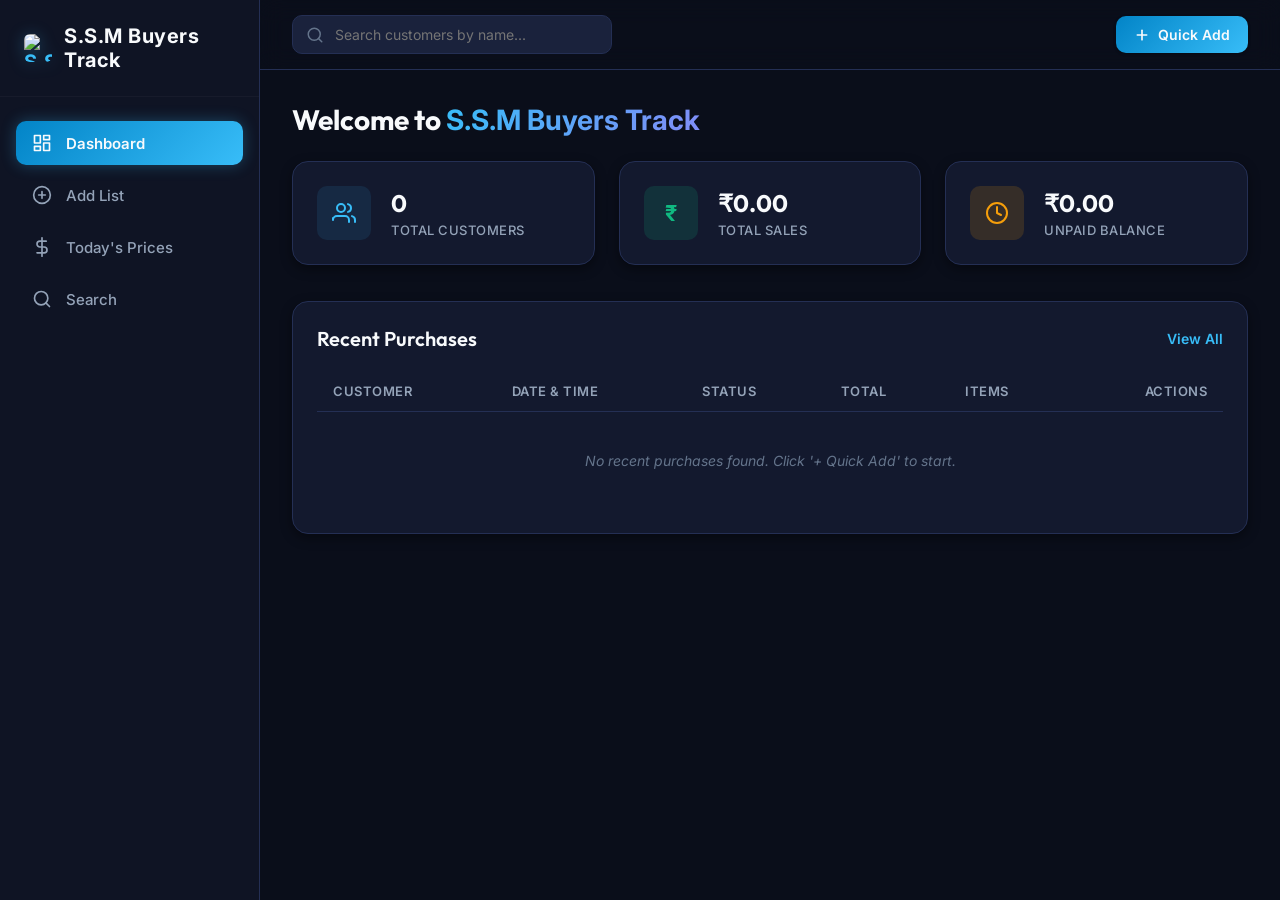
==== commit a0d22db7: "final commit" ====
--- a/index.html
+++ b/index.html
@@ -1,97 +1,473 @@
 <!DOCTYPE html>
 <html lang="en">
 <head>
-  <meta charset="UTF-8" />
-  <meta name="viewport" content="width=device-width, initial-scale=1.0" />
-  <title>Sakthi Affiliates</title>
-  <meta name="description" content="Sakthi Affiliates – Premium curated affiliate deals." />
-  <!-- Favicon -->
-  <link rel="icon" type="image/png" href="https://res.cloudinary.com/dbqd8ehhf/image/upload/q_auto/f_auto/v1781189222/ChatGPT_Image_Jun_11_2026_at_08_16_00_PM_k2scar.png" />
-  <link rel="apple-touch-icon" href="https://res.cloudinary.com/dbqd8ehhf/image/upload/q_auto/f_auto/v1781189222/ChatGPT_Image_Jun_11_2026_at_08_16_00_PM_k2scar.png" />
-  <link rel="preconnect" href="https://fonts.googleapis.com" />
-  <link rel="preconnect" href="https://fonts.gstatic.com" crossorigin />
-  <link href="https://fonts.googleapis.com/css2?family=Outfit:wght@300;400;500;600;700;800;900&family=Inter:wght@300;400;500;600&display=swap" rel="stylesheet" />
-  <link rel="stylesheet" href="style.css" />
+    <meta charset="UTF-8">
+    <meta name="viewport" content="width=device-width, initial-scale=1.0">
+    <title>S.S.M Buyers Track - Customer Buying List App</title>
+    <link rel="icon" type="image/png" href="https://res.cloudinary.com/dbqd8ehhf/image/upload/q_auto/f_auto/v1779386177/ChatGPT_Image_May_21_2026_at_11_25_48_PM_noj0jk.png">
+    <!-- Google Fonts -->
+    <link rel="preconnect" href="https://fonts.googleapis.com">
+    <link rel="preconnect" href="https://fonts.gstatic.com" crossorigin>
+    <link href="https://fonts.googleapis.com/css2?family=Outfit:wght@300;400;500;600;700&family=Inter:wght@300;400;500;600;700&display=swap" rel="stylesheet">
+    <!-- CSS Stylesheet -->
+    <link rel="stylesheet" href="style.css">
 </head>
-<body>
+<body class="dark-mode">
+    <div class="app-container">
+        
+        <!-- Sidebar Navigation -->
+        <aside class="sidebar">
+            <div class="sidebar-header">
+                <div class="logo">
+                    <!-- Application Logo -->
+                    <img src="https://res.cloudinary.com/dbqd8ehhf/image/upload/q_auto/f_auto/v1779386177/ChatGPT_Image_May_21_2026_at_11_25_48_PM_noj0jk.png" alt="S.S.M Buyers Track Logo" class="logo-icon" style="border-radius: 6px; object-fit: cover;">
+                    <span>S.S.M Buyers Track</span>
+                </div>
+            </div>
+            
+            <nav class="sidebar-menu">
+                <button class="nav-btn active" data-target="dashboard">
+                    <svg xmlns="http://www.w3.org/2000/svg" viewBox="0 0 24 24" fill="none" stroke="currentColor" stroke-width="2" stroke-linecap="round" stroke-linejoin="round">
+                        <rect x="3" y="3" width="7" height="9"></rect>
+                        <rect x="14" y="3" width="7" height="5"></rect>
+                        <rect x="14" y="12" width="7" height="9"></rect>
+                        <rect x="3" y="16" width="7" height="5"></rect>
+                    </svg>
+                    <span>Dashboard</span>
+                </button>
+                
+                <button class="nav-btn" data-target="add-list">
+                    <svg xmlns="http://www.w3.org/2000/svg" viewBox="0 0 24 24" fill="none" stroke="currentColor" stroke-width="2" stroke-linecap="round" stroke-linejoin="round">
+                        <circle cx="12" cy="12" r="10"></circle>
+                        <line x1="12" y1="8" x2="12" y2="16"></line>
+                        <line x1="8" y1="12" x2="16" y2="12"></line>
+                    </svg>
+                    <span>Add List</span>
+                </button>
+                
+                <button class="nav-btn" data-target="prices">
+                    <svg xmlns="http://www.w3.org/2000/svg" viewBox="0 0 24 24" fill="none" stroke="currentColor" stroke-width="2" stroke-linecap="round" stroke-linejoin="round">
+                        <line x1="12" y1="1" x2="12" y2="23"></line>
+                        <path d="M17 5H9.5a3.5 3.5 0 0 0 0 7h5a3.5 3.5 0 0 1 0 7H6"></path>
+                    </svg>
+                    <span>Today's Prices</span>
+                </button>
+                
+                <button class="nav-btn" data-target="search">
+                    <svg xmlns="http://www.w3.org/2000/svg" viewBox="0 0 24 24" fill="none" stroke="currentColor" stroke-width="2" stroke-linecap="round" stroke-linejoin="round">
+                        <circle cx="11" cy="11" r="8"></circle>
+                        <line x1="21" y1="21" x2="16.65" y2="16.65"></line>
+                    </svg>
+                    <span>Search</span>
+                </button>
+            </nav>
+            
+        </aside>
+        
+        <!-- Main Application Area -->
+        <main class="main-content">
+            
+            <!-- Top Navigation / Search Header -->
+            <header class="top-header">
+                <div class="search-container">
+                    <svg xmlns="http://www.w3.org/2000/svg" viewBox="0 0 24 24" fill="none" stroke="currentColor" stroke-width="2" stroke-linecap="round" stroke-linejoin="round" class="search-icon">
+                        <circle cx="11" cy="11" r="8"></circle>
+                        <line x1="21" y1="21" x2="16.65" y2="16.65"></line>
+                    </svg>
+                    <input type="text" id="global-search" placeholder="Search customers by name...">
+                </div>
+                
+                <button id="quick-add-btn" class="quick-add-btn">
+                    <svg xmlns="http://www.w3.org/2000/svg" viewBox="0 0 24 24" fill="none" stroke="currentColor" stroke-width="2.5" stroke-linecap="round" stroke-linejoin="round">
+                        <line x1="12" y1="5" x2="12" y2="19"></line>
+                        <line x1="5" y1="12" x2="19" y2="12"></line>
+                    </svg>
+                    <span>Quick Add</span>
+                </button>
+            </header>
+            
+            <!-- Views Container -->
+            <div class="views-wrapper">
+                
+                <!-- VIEW 1: DASHBOARD -->
+                <section id="view-dashboard" class="app-view active">
+                    <h1 class="welcome-title">Welcome to <span class="highlight">S.S.M Buyers Track</span></h1>
+                    
+                    <!-- Metrics Display Row -->
+                    <div class="metrics-grid">
+                        <div class="metric-card">
+                            <div class="metric-icon-wrapper blue">
+                                <svg xmlns="http://www.w3.org/2000/svg" viewBox="0 0 24 24" fill="none" stroke="currentColor" stroke-width="2" stroke-linecap="round" stroke-linejoin="round">
+                                    <path d="M17 21v-2a4 4 0 0 0-4-4H5a4 4 0 0 0-4 4v-2"></path>
+                                    <circle cx="9" cy="7" r="4"></circle>
+                                    <path d="M23 21v-2a4 4 0 0 0-3-3.87"></path>
+                                    <path d="M16 3.13a4 4 0 0 1 0 7.75"></path>
+                                </svg>
+                            </div>
+                            <div class="metric-info">
+                                <h3 id="stat-total-customers" class="metric-value">0</h3>
+                                <p class="metric-label">Total Customers</p>
+                            </div>
+                        </div>
+                        
+                        <div class="metric-card">
+                            <div class="metric-icon-wrapper green">
+                                <span>₹</span>
+                            </div>
+                            <div class="metric-info">
+                                <h3 id="stat-total-sales" class="metric-value">₹0.00</h3>
+                                <p class="metric-label">Total Sales</p>
+                            </div>
+                        </div>
 
-  <!-- ========== NAVBAR ========== -->
-  <nav class="navbar scrolled" id="navbar">
-    <div class="nav-container">
-      <a href="#" class="nav-logo" id="nav-logo-link">
-        <div class="logo-icon">
-          <svg viewBox="0 0 36 36" fill="none" xmlns="http://www.w3.org/2000/svg">
-            <circle cx="18" cy="18" r="18" fill="url(#logoGrad)"/>
-            <path d="M10 22L14 14L18 20L22 12L26 22" stroke="white" stroke-width="2.2" stroke-linecap="round" stroke-linejoin="round"/>
-            <defs>
-              <linearGradient id="logoGrad" x1="0" y1="0" x2="36" y2="36" gradientUnits="userSpaceOnUse">
-                <stop stop-color="#a855f7"/>
-                <stop offset="1" stop-color="#6366f1"/>
-              </linearGradient>
-            </defs>
-          </svg>
+                        <div class="metric-card">
+                            <div class="metric-icon-wrapper orange">
+                                <svg xmlns="http://www.w3.org/2000/svg" viewBox="0 0 24 24" fill="none" stroke="currentColor" stroke-width="2" stroke-linecap="round" stroke-linejoin="round">
+                                    <circle cx="12" cy="12" r="10"></circle>
+                                    <polyline points="12 6 12 12 16 14"></polyline>
+                                </svg>
+                            </div>
+                            <div class="metric-info">
+                                <h3 id="stat-pending-balance" class="metric-value">₹0.00</h3>
+                                <p class="metric-label">Unpaid Balance</p>
+                            </div>
+                        </div>
+                    </div>
+                    
+                    <!-- Recent Purchases Section -->
+                    <div class="recent-purchases-container">
+                        <div class="section-header">
+                            <h2>Recent Purchases</h2>
+                            <button id="view-all-purchases-btn" class="link-btn">View All</button>
+                        </div>
+                        
+                        <div class="table-wrapper">
+                            <table class="purchases-table">
+                                <thead>
+                                    <tr>
+                                        <th>Customer</th>
+                                        <th>Date & Time</th>
+                                        <th>Status</th>
+                                        <th>Total</th>
+                                        <th>Items</th>
+                                        <th style="text-align: right;">Actions</th>
+                                    </tr>
+                                </thead>
+                                <tbody id="recent-purchases-list">
+                                    <!-- Dynamic rows loaded via JS -->
+                                    <tr class="empty-state">
+                                        <td colspan="6">No recent purchases found. Click '+ Quick Add' to start.</td>
+                                    </tr>
+                                </tbody>
+                            </table>
+                        </div>
+                    </div>
+                </section>
+                
+                <!-- VIEW 2: ADD NEW BUYING LIST -->
+                <section id="view-add-list" class="app-view">
+                    <h1 class="view-title">Add New Buying List</h1>
+                    <p class="view-subtitle">Record a new purchase for an existing or new customer.</p>
+                    
+                    <div class="billing-grid">
+                        
+                        <!-- Billing Form (Left Column) -->
+                        <div class="billing-form-container">
+                            <div class="billing-card customer-details-card">
+                                <h3>Customer Details</h3>
+                                <div class="form-group autocomplete-container">
+                                    <label for="bill-customer-name">Customer Name</label>
+                                    <input type="text" id="bill-customer-name" placeholder="Enter customer name" autocomplete="off">
+                                    <div id="autocomplete-dropdown" class="autocomplete-dropdown"></div>
+                                </div>
+                                <div class="form-group">
+                                    <label for="bill-customer-phone">Phone Number (Optional)</label>
+                                    <input type="tel" id="bill-customer-phone" placeholder="Enter phone number">
+                                </div>
+                            </div>
+                            
+                            <div class="billing-card items-list-card">
+                                <div class="items-header">
+                                    <h3>Items List <span class="chevron">></span></h3>
+                                </div>
+                                
+                                <div id="billing-items-container" class="billing-items-container">
+                                    <!-- Dynamic row items populate here -->
+                                </div>
+                                
+                                <button id="add-manual-item-btn" class="add-manual-item-btn">
+                                    <svg xmlns="http://www.w3.org/2000/svg" viewBox="0 0 24 24" fill="none" stroke="currentColor" stroke-width="2" stroke-linecap="round" stroke-linejoin="round">
+                                        <line x1="12" y1="5" x2="12" y2="19"></line>
+                                        <line x1="5" y1="12" x2="19" y2="12"></line>
+                                    </svg>
+                                    Add Item
+                                </button>
+                                
+                                <div class="billing-summary-footer">
+                                    <div class="summary-controls">
+                                        <div class="summary-control-group">
+                                            <span class="control-label">Disc:</span>
+                                            <div class="discount-input-wrapper">
+                                                <span class="currency-prefix">₹</span>
+                                                <input type="number" id="bill-discount" value="0" min="0" step="1">
+                                            </div>
+                                        </div>
+                                        
+                                        <div class="summary-control-group">
+                                            <span class="control-label">Status:</span>
+                                            <div class="status-toggle-buttons">
+                                                <button type="button" class="status-toggle-btn active paid" data-status="paid">Paid</button>
+                                                <button type="button" class="status-toggle-btn unpaid" data-status="unpaid">Unpaid</button>
+                                            </div>
+                                        </div>
+                                    </div>
+                                    
+                                    <div class="billing-total-row">
+                                        <div class="total-display">Total: <span id="bill-total-amount">₹0.00</span></div>
+                                        <button id="save-buying-list-btn" class="save-list-btn">Save List</button>
+                                    </div>
+                                </div>
+                            </div>
+                        </div>
+                        
+                        <!-- Quick Pick Panel (Right Column) -->
+                        <div class="quick-pick-container">
+                            <div class="billing-card quick-pick-card">
+                                <div class="quick-pick-header">
+                                    <h3>Quick Pick (Today's Prices)</h3>
+                                    <input type="text" id="quick-pick-search" placeholder="Search vegetables, bananas & leaves...">
+                                </div>
+                                
+                                <div class="quick-pick-tabs">
+                                    <button class="quick-tab active" data-category="all">All</button>
+                                    <button class="quick-tab" data-category="vegetables">Vegetables (காய்கறிகள்)</button>
+                                    <button class="quick-tab" data-category="bananas">Bananas (வாழைப்பழம்)</button>
+                                    <button class="quick-tab" data-category="leaves">Leaves (கீரை வகைகள்)</button>
+                                </div>
+                                
+                                <div class="quick-pick-grid-wrapper">
+                                    <div id="quick-pick-grid" class="quick-pick-grid">
+                                        <!-- Configured vegetables and bananas display here -->
+                                    </div>
+                                </div>
+                            </div>
+                        </div>
+                        
+                    </div>
+                </section>
+                
+                <!-- VIEW 3: TODAY'S PRICES -->
+                <section id="view-prices" class="app-view">
+                    <div class="prices-header-container">
+                        <div>
+                            <h1 class="view-title">Today's Vegetable, Banana & Leaf Prices</h1>
+                            <p class="view-subtitle">Configure standard rates per unit. These prices populate when items are quick-selected.</p>
+                        </div>
+                        <button id="save-all-prices-btn" class="save-prices-btn-header">Save Prices</button>
+                    </div>
+                    
+                    <div class="prices-sections-wrapper">
+                        
+                        <!-- VEGETABLES SECTION -->
+                        <div class="price-category-card">
+                            <h2 class="category-title">VEGETABLES (காய்கறிகள்)</h2>
+                            <div id="vegetables-price-grid" class="price-settings-grid">
+                                <!-- Populated dynamically by Javascript -->
+                            </div>
+                        </div>
+                        
+                        <!-- BANANAS SECTION -->
+                        <div class="price-category-card">
+                            <h2 class="category-title">BANANAS (வாழைப்பழங்கள்)</h2>
+                            <div id="bananas-price-grid" class="price-settings-grid">
+                                <!-- Populated dynamically by Javascript -->
+                            </div>
+                        </div>
+                        
+                        <!-- LEAVES SECTION -->
+                        <div class="price-category-card">
+                            <h2 class="category-title">LEAVES (கீரை வகைகள்)</h2>
+                            <div id="leaves-price-grid" class="price-settings-grid">
+                                <!-- Populated dynamically by Javascript -->
+                            </div>
+                        </div>
+                        
+                    </div>
+                </section>
+                
+                <!-- VIEW 4: CUSTOMER SEARCH -->
+                <section id="view-search" class="app-view">
+                    <h1 class="view-title">Customer Search</h1>
+                    <p id="search-results-counter" class="view-subtitle">Find buying lists and balances for customers.</p>
+                    
+                    <div class="search-page-bar-container">
+                        <svg xmlns="http://www.w3.org/2000/svg" viewBox="0 0 24 24" fill="none" stroke="currentColor" stroke-width="2" stroke-linecap="round" stroke-linejoin="round" class="search-page-icon">
+                            <circle cx="11" cy="11" r="8"></circle>
+                            <line x1="21" y1="21" x2="16.65" y2="16.65"></line>
+                        </svg>
+                        <input type="text" id="search-page-input" placeholder="Search customer name or phone number...">
+                    </div>
+                    
+                    <div class="search-layout-grid">
+                        
+                        <!-- Search Results Sidebar list -->
+                        <div class="search-results-sidebar">
+                            <div class="billing-card search-sidebar-card">
+                                <h3>Customers</h3>
+                                <div id="search-customers-list" class="search-customers-list">
+                                    <!-- Dynamic customer cards -->
+                                </div>
+                            </div>
+                        </div>
+                        
+                        <!-- Customer Buying Details Viewer -->
+                        <div class="search-customer-details-viewer">
+                            <div id="customer-profile-empty-state" class="billing-card empty-profile-card">
+                                <svg xmlns="http://www.w3.org/2000/svg" viewBox="0 0 24 24" fill="none" stroke="currentColor" stroke-width="1.5" stroke-linecap="round" stroke-linejoin="round" class="empty-icon">
+                                    <path d="M17 21v-2a4 4 0 0 0-4-4H5a4 4 0 0 0-4 4v2"></path>
+                                    <circle cx="9" cy="7" r="4"></circle>
+                                    <path d="M23 21v-2a4 4 0 0 0-3-3.87"></path>
+                                    <path d="M16 3.13a4 4 0 0 1 0 7.75"></path>
+                                </svg>
+                                <h3>Select a customer to view buying history</h3>
+                                <p>Search by name or number and click on the customer's card to load their transaction registers, receipts, and unpaid details.</p>
+                            </div>
+                            
+                            <!-- Customer Profile Content -->
+                            <div id="customer-profile-content" class="customer-profile-content hidden">
+                                
+                                <!-- Profile Top Summary -->
+                                <div class="billing-card customer-profile-header-card">
+                                    <div class="profile-meta">
+                                        <div class="profile-avatar" id="customer-profile-avatar">S</div>
+                                        <div>
+                                            <h2 id="customer-profile-name">Sathya</h2>
+                                            <p id="customer-profile-phone">9876543210</p>
+                                        </div>
+                                    </div>
+                                    
+                                    <div class="profile-stats-grid">
+                                        <div class="p-stat">
+                                            <span class="p-stat-label">Total Purchases</span>
+                                            <span class="p-stat-value" id="customer-stat-purchases">0</span>
+                                        </div>
+                                        <div class="p-stat">
+                                            <span class="p-stat-label">Total Bought</span>
+                                            <span class="p-stat-value" id="customer-stat-spent">₹0.00</span>
+                                        </div>
+                                        <div class="p-stat alert">
+                                            <span class="p-stat-label">Outstanding Unpaid</span>
+                                            <span class="p-stat-value" id="customer-stat-outstanding">₹0.00</span>
+                                        </div>
+                                    </div>
+                                    
+                                    <button id="settle-all-balances-btn" class="settle-all-btn">Settle All Balances</button>
+                                    <button id="delete-customer-btn" class="delete-customer-btn">Delete Customer permanently</button>
+                                </div>
+                                
+                                <!-- History Accordion Section -->
+                                <h3 class="history-section-title">Purchase Registry</h3>
+                                <div id="customer-history-list" class="customer-history-list">
+                                    <!-- Dynamic expandable purchases list -->
+                                </div>
+                                
+                            </div>
+                        </div>
+                        
+                    </div>
+                </section>
+                
+            </div>
+        </main>
+        
+    </div>
+    
+    <!-- INVOICE/RECEIPT MODAL VIEW -->
+    <div id="invoice-modal" class="modal-overlay hidden">
+        <div class="modal-card">
+            <div class="modal-header">
+                <h3>Buying List Invoice</h3>
+                <button id="close-invoice-modal-btn" class="close-modal-btn">&times;</button>
+            </div>
+            
+            <div class="modal-body-scroll">
+                <!-- PRINT CONTENT START -->
+                <div id="invoice-print-area" class="invoice-container">
+                    <div class="invoice-shop-header">
+                        <h2 class="shop-name">Thirumalaimurugan Shop</h2>
+                        <p class="shop-contact">Ph: 9677902673 | Main Road, Panboli - 627807</p>
+                    </div>
+                    
+                    <div class="invoice-meta-info">
+                        <div class="meta-column">
+                            <p><strong>Customer Name:</strong> <span id="inv-customer-name">Sathya</span></p>
+                            <p><strong>Phone Number:</strong> <span id="inv-customer-phone">9876543210</span></p>
+                        </div>
+                        <div class="meta-column right">
+                            <p><strong>Invoice No:</strong> <span id="inv-id">#12345</span></p>
+                            <p><strong>Date & Time:</strong> <span id="inv-datetime">17 May 2026 at 09:05 PM</span></p>
+                        </div>
+                    </div>
+                    
+                    <table class="invoice-items-table">
+                        <thead>
+                            <tr>
+                                <th>Item Particulars</th>
+                                <th style="text-align: right;">Price</th>
+                                <th style="text-align: right;">Weight/Qty</th>
+                                <th style="text-align: right;">Total (₹)</th>
+                            </tr>
+                        </thead>
+                        <tbody id="invoice-items-body">
+                            <!-- Dynamic rows -->
+                        </tbody>
+                    </table>
+                    
+                    <div class="invoice-calculations">
+                        <div class="calc-row">
+                            <span>Subtotal:</span>
+                            <span id="inv-subtotal">₹270.00</span>
+                        </div>
+                        <div class="calc-row">
+                            <span>Discount:</span>
+                            <span id="inv-discount">₹0.00</span>
+                        </div>
+                        <div class="calc-row grand-total">
+                            <span>Grand Total:</span>
+                            <span id="inv-grand-total">₹270.00</span>
+                        </div>
+                        <div class="calc-row payment-status-row">
+                            <span>Payment Status:</span>
+                            <span id="inv-status" class="inv-status-badge paid">PAID</span>
+                        </div>
+                    </div>
+                    
+                    <div class="invoice-footer-message">
+                        <p>Thank you for buying from us! Visit again!</p>
+                    </div>
+                </div>
+                <!-- PRINT CONTENT END -->
+            </div>
+            
+            <div class="modal-footer">
+
+                <button id="print-invoice-btn" class="print-btn">
+                    <svg xmlns="http://www.w3.org/2000/svg" viewBox="0 0 24 24" fill="none" stroke="currentColor" stroke-width="2" stroke-linecap="round" stroke-linejoin="round" class="footer-svg">
+                        <polyline points="6 9 6 2 18 2 18 9"></polyline>
+                        <path d="M6 18H4a2 2 0 0 1-2-2v-5a2 2 0 0 1 2-2h16a2 2 0 0 1 2 2v5a2 2 0 0 1-2 2h-2"></path>
+                        <rect x="6" y="14" width="12" height="8"></rect>
+                    </svg>
+                    <span>Print Invoice</span>
+                </button>
+            </div>
         </div>
-        <span class="logo-text">Sakthi <span class="logo-accent">Affiliates</span></span>
-      </a>
-
-      <button class="mobile-menu-btn" id="mobile-menu-btn" aria-label="Toggle menu">
-        <span></span><span></span><span></span>
-      </button>
-
-      <ul class="nav-links" id="nav-links">
-        <li><a href="#home" class="nav-link" id="nav-home">Home</a></li>
-        <li><a href="#products" class="nav-link" id="nav-products">Products</a></li>
-      </ul>
     </div>
-  </nav>
-
-  <!-- ========== HERO / WELCOME SECTION ========== -->
-  <section class="hero-section" id="home">
-    <div class="hero-container">
-      <h1 class="hero-title">Welcome to <span class="brand-name">Sakthi Affiliates</span></h1>
-      <p class="hero-subtitle">Your premier destination for handpicked deals and high-quality products. Click any item to shop directly from verified partner stores.</p>
-      <div class="hero-buttons">
-        <a href="#products" class="btn btn-primary">Explore Products</a>
-      </div>
-      
-      <!-- Associate Partners -->
-      <div class="partners-section">
-        <span class="partners-title">Associate Partner with</span>
-        <div class="partners-grid">
-          <div class="partner-card">
-            <img src="https://res.cloudinary.com/dbqd8ehhf/image/upload/q_auto/f_auto/v1781270132/amazon_PNG12_ml9ju7.png" alt="Amazon" class="partner-logo amazon-logo">
-          </div>
-          <div class="partner-card">
-            <img src="https://res.cloudinary.com/dbqd8ehhf/image/upload/q_auto/f_auto/v1781270132/Flipkart_logo__2026_kbgjv2.svg" alt="Flipkart" class="partner-logo flipkart-logo">
-          </div>
-          <div class="partner-card">
-            <img src="https://res.cloudinary.com/dbqd8ehhf/image/upload/q_auto/f_auto/v1781270130/10673438_h00fmr.webp" alt="Meesho" class="partner-logo meesho-logo">
-          </div>
-        </div>
-      </div>
-    </div>
-  </section>
-
-  <!-- ========== PRODUCTS ========== -->
-  <section class="products-section" id="products">
-    <div class="section-container">
-      <!-- Product Grid — populated by script.js -->
-      <div class="products-grid" id="products-grid"></div>
-    </div>
-  </section>
-
-  <!-- ========== FOOTER ========== -->
-  <footer class="footer">
-    <div class="footer-bottom">
-      <p>© 2025 Sakthi Affiliates. All rights reserved.</p>
-    </div>
-  </footer>
-
-  <!-- ========== BACK TO TOP ========== -->
-  <button class="back-to-top" id="back-to-top" aria-label="Back to top">
-    <svg viewBox="0 0 24 24" fill="none" stroke="currentColor" stroke-width="2.5"><path d="M18 15l-6-6-6 6"/></svg>
-  </button>
-
-  <script src="script.js"></script>
+    
+    <!-- Firebase Compat SDKs -->
+    <script src="https://www.gstatic.com/firebasejs/10.8.0/firebase-app-compat.js"></script>
+    <script src="https://www.gstatic.com/firebasejs/10.8.0/firebase-firestore-compat.js"></script>
+    
+    <!-- JS Scripts -->
+    <script src="app.js"></script>
 </body>
 </html>
--- a/style.css
+++ b/style.css
@@ -1,565 +1,2119 @@
-/* ============================================
-   SAKTHI AFFILIATES – Minimal Clean CSS
-   ============================================ */
+/* ==========================================================================
+   S.S.M BUYERS TRACK - DESIGN SYSTEM & STYLESHEET
+   ========================================================================== */
 
 :root {
-  --bg-primary: #07060f;
-  --bg-secondary: #0d0b1a;
-  --bg-card: rgba(255, 255, 255, 0.04);
-  --border: rgba(255, 255, 255, 0.08);
-  --border-hover: rgba(168, 85, 247, 0.4);
-
-  --purple: #a855f7;
-  --indigo: #6366f1;
-  --pink: #ec4899;
-
-  --text-primary: #f0eeff;
-  --text-secondary: #a09bbf;
-  --text-muted: #6b6585;
-
-  --gradient-hero: linear-gradient(135deg, #a855f7 0%, #6366f1 50%, #ec4899 100%);
-
-  --font-heading: 'Outfit', sans-serif;
-  --font-body: 'Inter', sans-serif;
-
-  --radius-md: 14px;
-  --radius-lg: 20px;
-  --radius-xl: 28px;
-
-  --shadow-glow-hover: 0 0 60px rgba(168,85,247,0.4);
-  --transition: all 0.3s cubic-bezier(0.4, 0, 0.2, 1);
-}
-
-*, *::before, *::after { box-sizing: border-box; margin: 0; padding: 0; }
-
-html {
-  scroll-behavior: smooth;
-  scrollbar-width: thin;
-  scrollbar-color: var(--purple) var(--bg-secondary);
-}
-::-webkit-scrollbar { width: 6px; }
-::-webkit-scrollbar-track { background: var(--bg-secondary); }
-::-webkit-scrollbar-thumb { background: var(--purple); border-radius: 3px; }
+    /* Color Palette */
+    --bg-main: #0a0e1a;
+    --bg-sidebar: #0f1424;
+    --bg-card: #13192e;
+    --bg-input: #1a223c;
+    --border-color: #242f54;
+    --border-focus: #3b82f6;
+    
+    /* Accents */
+    --primary: #38bdf8;
+    --primary-hover: #0ea5e9;
+    --primary-gradient: linear-gradient(135deg, #0284c7, #38bdf8);
+    
+    /* Semantic Colors */
+    --color-success: #10b981;
+    --color-success-bg: rgba(16, 185, 129, 0.15);
+    --color-danger: #ef4444;
+    --color-danger-bg: rgba(239, 68, 68, 0.15);
+    --color-warning: #f59e0b;
+    --color-warning-bg: rgba(245, 158, 11, 0.15);
+    
+    /* Text Colors */
+    --text-primary: #f8fafc;
+    --text-secondary: #94a3b8;
+    --text-muted: #64748b;
+    
+    /* Layout & Shadows */
+    --radius-sm: 6px;
+    --radius-md: 10px;
+    --radius-lg: 16px;
+    --shadow-sm: 0 1px 3px rgba(0, 0, 0, 0.3);
+    --shadow-md: 0 4px 12px rgba(0, 0, 0, 0.4);
+    --shadow-lg: 0 10px 25px -5px rgba(0, 0, 0, 0.5);
+    --glow-primary: 0 0 15px rgba(56, 189, 248, 0.3);
+    
+    /* Fonts */
+    --font-heading: 'Outfit', -apple-system, BlinkMacSystemFont, "Segoe UI", Roboto, sans-serif;
+    --font-body: 'Inter', -apple-system, BlinkMacSystemFont, "Segoe UI", Roboto, sans-serif;
+}
+
+/* ==========================================================================
+   BASE & RESET
+   ========================================================================== */
+
+* {
+    margin: 0;
+    padding: 0;
+    box-sizing: border-box;
+    font-family: var(--font-body);
+}
 
 body {
-  font-family: var(--font-body);
-  background: var(--bg-primary);
-  color: var(--text-primary);
-  line-height: 1.6;
-  overflow-x: hidden;
-}
-
-a { text-decoration: none; color: inherit; }
-
-/* ---------- Navbar ---------- */
-.navbar {
-  position: fixed;
-  top: 0; left: 0; right: 0;
-  z-index: 1000;
-  padding: 0 24px;
-  background: rgba(7, 6, 15, 0.9);
-  backdrop-filter: blur(20px);
-  -webkit-backdrop-filter: blur(20px);
-  border-bottom: 1px solid var(--border);
-}
-
-.nav-container {
-  max-width: 1200px;
-  margin: 0 auto;
-  display: flex;
-  align-items: center;
-  justify-content: space-between;
-  height: 68px;
-}
-
-.nav-logo {
-  display: flex;
-  align-items: center;
-  gap: 10px;
-  cursor: pointer;
+    background-color: var(--bg-main);
+    color: var(--text-primary);
+    min-height: 100vh;
+    overflow-x: hidden;
+    display: flex;
+    -webkit-font-smoothing: antialiased;
+}
+
+/* Scrollbar Styles */
+::-webkit-scrollbar {
+    width: 8px;
+    height: 8px;
+}
+::-webkit-scrollbar-track {
+    background: var(--bg-main);
+}
+::-webkit-scrollbar-thumb {
+    background: var(--border-color);
+    border-radius: var(--radius-sm);
+}
+::-webkit-scrollbar-thumb:hover {
+    background: var(--text-muted);
+}
+
+/* Utility Classes */
+.hidden {
+    display: none !important;
+}
+.highlight {
+    color: var(--primary);
+    background: linear-gradient(120deg, #38bdf8, #818cf8);
+    -webkit-background-clip: text;
+    -webkit-text-fill-color: transparent;
+}
+
+/* ==========================================================================
+   LAYOUT STRUCTURE
+   ========================================================================== */
+
+.app-container {
+    display: flex;
+    width: 100vw;
+    height: 100vh;
+    overflow: hidden;
+}
+
+/* Sidebar Navigation */
+.sidebar {
+    width: 260px;
+    background-color: var(--bg-sidebar);
+    border-right: 1px solid var(--border-color);
+    display: flex;
+    flex-direction: column;
+    height: 100%;
+    flex-shrink: 0;
+    transition: all 0.3s cubic-bezier(0.4, 0, 0.2, 1);
+    z-index: 100;
+}
+
+.sidebar-header {
+    padding: 24px;
+    display: flex;
+    align-items: center;
+    border-bottom: 1px solid rgba(255, 255, 255, 0.03);
+}
+
+.logo {
+    display: flex;
+    align-items: center;
+    gap: 12px;
+    font-family: var(--font-heading);
+    font-size: 20px;
+    font-weight: 700;
+    letter-spacing: 0.5px;
+    color: var(--text-primary);
 }
 
 .logo-icon {
-  width: 36px; height: 36px;
-  flex-shrink: 0;
-  filter: drop-shadow(0 0 10px rgba(168,85,247,0.5));
-}
-
-.logo-text {
-  font-family: var(--font-heading);
-  font-size: 1.25rem;
-  font-weight: 700;
-  letter-spacing: -0.02em;
-  color: var(--text-primary);
-}
-
-.logo-accent {
-  background: var(--gradient-hero);
-  -webkit-background-clip: text;
-  -webkit-text-fill-color: transparent;
-  background-clip: text;
-}
-
-.nav-links {
-  display: flex;
-  list-style: none;
-  gap: 8px;
-  align-items: center;
-}
-
-.nav-link {
-  font-size: 0.9rem;
-  font-weight: 500;
-  color: var(--text-secondary);
-  padding: 8px 18px;
-  border-radius: 999px;
-  transition: var(--transition);
-}
-
-.nav-link:hover {
-  color: var(--purple);
-  background: rgba(168,85,247,0.1);
-}
-
-/* Mobile Menu */
-.mobile-menu-btn {
-  display: none;
-  flex-direction: column;
-  gap: 5px;
-  background: none;
-  border: none;
-  cursor: pointer;
-  padding: 8px;
-}
-
-.mobile-menu-btn span {
-  display: block;
-  width: 24px; height: 2px;
-  background: var(--text-primary);
-  border-radius: 2px;
-  transition: var(--transition);
-}
-
-.mobile-menu-btn.open span:nth-child(1) { transform: translateY(7px) rotate(45deg); }
-.mobile-menu-btn.open span:nth-child(2) { opacity: 0; }
-.mobile-menu-btn.open span:nth-child(3) { transform: translateY(-7px) rotate(-45deg); }
-
-/* ---------- Hero / Welcome Section ---------- */
-.hero-section {
-  padding: 160px 24px 80px;
-  background: radial-gradient(circle at 50% -20%, rgba(168, 85, 247, 0.15) 0%, rgba(7, 6, 15, 0) 60%);
-  display: flex;
-  justify-content: center;
-  align-items: center;
-  text-align: center;
-}
-
-.hero-container {
-  max-width: 800px;
-  width: 100%;
-}
-
-.hero-title {
-  font-family: var(--font-heading);
-  font-size: 3.5rem;
-  font-weight: 800;
-  line-height: 1.2;
-  letter-spacing: -0.02em;
-  margin-bottom: 20px;
-  color: var(--text-primary);
-}
-
-.brand-name {
-  background: var(--gradient-hero);
-  -webkit-background-clip: text;
-  -webkit-text-fill-color: transparent;
-  background-clip: text;
-}
-
-.hero-subtitle {
-  font-size: 1.15rem;
-  color: var(--text-secondary);
-  line-height: 1.7;
-  max-width: 600px;
-  margin: 0 auto 36px;
-}
-
-.hero-buttons {
-  margin-bottom: 64px;
-}
-
-.btn {
-  display: inline-block;
-  font-family: var(--font-heading);
-  font-weight: 600;
-  font-size: 1rem;
-  padding: 14px 32px;
-  border-radius: 999px;
-  transition: var(--transition);
-  cursor: pointer;
-  box-shadow: 0 4px 20px rgba(168, 85, 247, 0.3);
-}
-
-.btn-primary {
-  background: var(--gradient-hero);
-  color: white;
-  border: none;
-}
-
-.btn-primary:hover {
-  transform: translateY(-3px);
-  box-shadow: 0 8px 30px rgba(168, 85, 247, 0.5);
-}
-
-/* ---------- Partners Section ---------- */
-.partners-section {
-  display: flex;
-  flex-direction: column;
-  align-items: center;
-  gap: 24px;
-  padding-top: 40px;
-  border-top: 1px solid var(--border);
-}
-
-.partners-title {
-  font-family: var(--font-heading);
-  font-size: 0.9rem;
-  font-weight: 700;
-  text-transform: uppercase;
-  letter-spacing: 0.1em;
-  color: var(--text-muted);
-}
-
-.partners-grid {
-  display: flex;
-  align-items: center;
-  justify-content: center;
-  gap: 40px;
-  flex-wrap: wrap;
-}
-
-.partner-card {
-  background: rgba(255, 255, 255, 0.02);
-  border: 1px solid var(--border);
-  padding: 0;
-  border-radius: var(--radius-md);
-  display: flex;
-  align-items: center;
-  justify-content: center;
-  transition: var(--transition);
-  height: 110px;
-  width: 240px;
-}
-
-.partner-card:hover {
-  border-color: var(--border-hover);
-  background: rgba(255, 255, 255, 0.04);
-  transform: translateY(-4px);
-  box-shadow: 0 10px 30px rgba(168, 85, 247, 0.15);
-}
-
-.partner-logo {
-  max-height: 95px;
-  max-width: 90%;
-  object-fit: contain;
-  filter: grayscale(100%) opacity(60%);
-  transition: var(--transition);
-}
-
-.partner-card:hover .partner-logo {
-  filter: grayscale(0%) opacity(100%);
-}
-
-.amazon-logo {
-  filter: invert(1) hue-rotate(180deg) opacity(60%);
-}
-
-.partner-card:hover .amazon-logo {
-  filter: invert(1) hue-rotate(180deg) opacity(100%);
-}
-}
-
-/* ---------- Products Section ---------- */
-.products-section {
-  padding-top: 80px;
-}
-
-.section-container {
-  max-width: 1200px;
-  margin: 0 auto;
-  padding: 40px 24px 80px;
-}
-
-/* ---------- Products Grid ---------- */
-.products-grid {
-  display: grid;
-  grid-template-columns: repeat(auto-fill, minmax(280px, 1fr));
-  gap: 24px;
-}
-
-/* Product Card */
-.product-card {
-  background: var(--bg-card);
-  border: 1px solid var(--border);
-  border-radius: var(--radius-xl);
-  overflow: hidden;
-  cursor: pointer;
-  transition: var(--transition);
-  position: relative;
-  display: flex;
-  flex-direction: column;
-}
-
-.product-card:hover {
-  border-color: var(--border-hover);
-  transform: translateY(-6px);
-  box-shadow: var(--shadow-glow-hover);
-}
-
-.product-card:hover .product-img {
-  transform: scale(1.06);
-}
-
-.product-img-wrap {
-  position: relative;
-  overflow: hidden;
-  aspect-ratio: 1 / 1;
-  background: rgba(255,255,255,0.02);
-}
-
-.product-img {
-  width: 100%;
-  height: 100%;
-  object-fit: cover;
-  transition: transform 0.5s cubic-bezier(0.4, 0, 0.2, 1);
-}
-
-.img-placeholder {
-  width: 100%;
-  height: 100%;
-  display: flex;
-  align-items: center;
-  justify-content: center;
-  font-size: 4rem;
-  background: linear-gradient(135deg, rgba(168,85,247,0.1) 0%, rgba(99,102,241,0.1) 100%);
-}
-
-.product-badge {
-  position: absolute;
-  top: 14px; left: 14px;
-  background: var(--gradient-hero);
-  color: white;
-  font-size: 0.7rem;
-  font-weight: 700;
-  padding: 4px 10px;
-  border-radius: 999px;
-  text-transform: uppercase;
-  letter-spacing: 0.06em;
-}
-
-
-
-.product-info {
-  padding: 20px;
-  display: flex;
-  flex-direction: column;
-  flex: 1;
-}
-
-
-
-.product-name {
-  font-family: var(--font-heading);
-  font-size: 1.05rem;
-  font-weight: 700;
-  color: var(--text-primary);
-  line-height: 1.3;
-  margin-bottom: 8px;
-}
-
-.product-desc {
-  font-size: 0.83rem;
-  color: var(--text-secondary);
-  line-height: 1.5;
-  margin-bottom: 16px;
-  flex: 1;
-}
-
-.product-footer {
-  display: flex;
-  align-items: center;
-  justify-content: flex-end;
-  margin-top: auto;
-}
-
-.product-price {
-  font-family: var(--font-heading);
-  font-size: 1.2rem;
-  font-weight: 800;
-  background: var(--gradient-hero);
-  -webkit-background-clip: text;
-  -webkit-text-fill-color: transparent;
-  background-clip: text;
-}
-
-.product-shop-link {
-  display: flex;
-  align-items: center;
-  gap: 6px;
-  font-size: 0.82rem;
-  font-weight: 600;
-  color: var(--purple);
-  padding: 7px 16px;
-  border: 1.5px solid rgba(168,85,247,0.3);
-  border-radius: 999px;
-  transition: var(--transition);
-}
-
-.product-shop-link:hover {
-  background: rgba(168,85,247,0.15);
-  border-color: var(--purple);
-}
-
-.product-shop-link svg { width: 14px; height: 14px; }
-
-/* Fade-in animation */
-@keyframes fadeInUp {
-  from { opacity: 0; transform: translateY(24px); }
-  to   { opacity: 1; transform: translateY(0); }
-}
-
-.fade-in-up {
-  animation: fadeInUp 0.6s cubic-bezier(0.4, 0, 0.2, 1) both;
-}
-
-/* ---------- Footer ---------- */
-.footer {
-  background: var(--bg-secondary);
-  border-top: 1px solid var(--border);
-}
-
-.footer-bottom {
-  max-width: 1200px;
-  margin: 0 auto;
-  padding: 20px 24px;
-  display: flex;
-  justify-content: center;
-}
-
-.footer-bottom p {
-  color: var(--text-muted);
-  font-size: 0.82rem;
-}
-
-/* ---------- Back to Top ---------- */
-.back-to-top {
-  position: fixed;
-  bottom: 24px; right: 24px;
-  width: 48px; height: 48px;
-  background: var(--gradient-hero);
-  border: none;
-  border-radius: 50%;
-  color: white;
-  cursor: pointer;
-  display: flex;
-  align-items: center;
-  justify-content: center;
-  box-shadow: 0 4px 20px rgba(168,85,247,0.4);
-  opacity: 0;
-  transform: translateY(20px);
-  transition: var(--transition);
-  z-index: 999;
-}
-
-.back-to-top.visible {
-  opacity: 1;
-  transform: translateY(0);
-}
-
-.back-to-top:hover {
-  transform: translateY(-4px);
-  box-shadow: 0 8px 30px rgba(168,85,247,0.6);
-}
-
-.back-to-top svg { width: 20px; height: 20px; }
-
-/* ---------- Responsive ---------- */
+    width: 28px;
+    height: 28px;
+    color: var(--primary);
+    filter: drop-shadow(0 2px 8px rgba(56, 189, 248, 0.3));
+}
+
+.sidebar-menu {
+    flex: 1;
+    padding: 24px 16px;
+    display: flex;
+    flex-direction: column;
+    gap: 8px;
+    overflow-y: auto;
+}
+
+.nav-btn {
+    display: flex;
+    align-items: center;
+    gap: 14px;
+    width: 100%;
+    padding: 12px 16px;
+    background: none;
+    border: none;
+    border-radius: var(--radius-md);
+    color: var(--text-secondary);
+    font-size: 15px;
+    font-weight: 500;
+    cursor: pointer;
+    text-align: left;
+    transition: all 0.2s ease;
+}
+
+.nav-btn svg {
+    width: 20px;
+    height: 20px;
+    stroke-width: 2px;
+    transition: transform 0.2s ease;
+}
+
+.nav-btn:hover {
+    background-color: rgba(255, 255, 255, 0.03);
+    color: var(--text-primary);
+}
+
+.nav-btn:hover svg {
+    transform: translateX(2px);
+}
+
+.nav-btn.active {
+    background: var(--primary-gradient);
+    color: var(--text-primary);
+    box-shadow: var(--glow-primary);
+    font-weight: 600;
+}
+
+.nav-btn.active svg {
+    color: var(--text-primary);
+}
+
+.sidebar-footer {
+    padding: 16px;
+    border-top: 1px solid rgba(255, 255, 255, 0.03);
+}
+
+.footer-btn {
+    display: flex;
+    align-items: center;
+    justify-content: center;
+    gap: 10px;
+    width: 100%;
+    padding: 12px;
+    background-color: rgba(255, 255, 255, 0.03);
+    border: 1px solid var(--border-color);
+    border-radius: var(--radius-md);
+    color: var(--text-secondary);
+    font-size: 14px;
+    font-weight: 500;
+    cursor: pointer;
+    transition: all 0.2s ease;
+}
+
+.footer-btn svg {
+    width: 16px;
+    height: 16px;
+}
+
+.footer-btn:hover {
+    background-color: rgba(255, 255, 255, 0.07);
+    color: var(--text-primary);
+    border-color: var(--text-secondary);
+}
+
+/* Main Content Area */
+.main-content {
+    flex: 1;
+    display: flex;
+    flex-direction: column;
+    height: 100%;
+    overflow: hidden;
+}
+
+/* Top Header */
+.top-header {
+    height: 70px;
+    border-bottom: 1px solid var(--border-color);
+    padding: 0 32px;
+    display: flex;
+    align-items: center;
+    justify-content: space-between;
+    background-color: rgba(10, 14, 26, 0.5);
+    backdrop-filter: blur(12px);
+    z-index: 50;
+    flex-shrink: 0;
+}
+
+.search-container {
+    position: relative;
+    width: 320px;
+}
+
+.search-icon {
+    position: absolute;
+    left: 14px;
+    top: 50%;
+    transform: translateY(-50%);
+    width: 18px;
+    height: 18px;
+    color: var(--text-muted);
+    pointer-events: none;
+}
+
+.search-container input {
+    width: 100%;
+    padding: 10px 16px 10px 42px;
+    background-color: var(--bg-input);
+    border: 1px solid var(--border-color);
+    border-radius: var(--radius-md);
+    color: var(--text-primary);
+    font-size: 14px;
+    outline: none;
+    transition: all 0.2s ease;
+}
+
+.search-container input:focus {
+    border-color: var(--border-focus);
+    box-shadow: 0 0 0 1px var(--border-focus);
+}
+
+.quick-add-btn {
+    display: flex;
+    align-items: center;
+    gap: 8px;
+    padding: 10px 18px;
+    background: var(--primary-gradient);
+    border: none;
+    border-radius: var(--radius-md);
+    color: var(--text-primary);
+    font-weight: 600;
+    font-size: 14px;
+    cursor: pointer;
+    box-shadow: var(--shadow-sm);
+    transition: all 0.2s cubic-bezier(0.4, 0, 0.2, 1);
+}
+
+.quick-add-btn svg {
+    width: 16px;
+    height: 16px;
+}
+
+.quick-add-btn:hover {
+    transform: translateY(-1px);
+    box-shadow: var(--glow-primary);
+    opacity: 0.95;
+}
+
+.quick-add-btn:active {
+    transform: translateY(0);
+}
+
+/* Views Wrapper */
+.views-wrapper {
+    flex: 1;
+    overflow-y: auto;
+    padding: 32px;
+}
+
+.app-view {
+    display: none;
+    animation: fadeIn 0.3s ease-out;
+}
+
+.app-view.active {
+    display: block;
+}
+
+@keyframes fadeIn {
+    from { opacity: 0; transform: translateY(6px); }
+    to { opacity: 1; transform: translateY(0); }
+}
+
+/* Typography styles for views */
+.welcome-title, .view-title {
+    font-family: var(--font-heading);
+    font-size: 28px;
+    font-weight: 700;
+    margin-bottom: 24px;
+}
+
+.view-subtitle {
+    color: var(--text-secondary);
+    font-size: 15px;
+    margin-top: -16px;
+    margin-bottom: 32px;
+}
+
+/* ==========================================================================
+   VIEW 1: DASHBOARD VIEW
+   ========================================================================== */
+
+/* Metrics Row */
+.metrics-grid {
+    display: grid;
+    grid-template-columns: repeat(auto-fit, minmax(260px, 1fr));
+    gap: 24px;
+    margin-bottom: 36px;
+}
+
+.metric-card {
+    background-color: var(--bg-card);
+    border: 1px solid var(--border-color);
+    border-radius: var(--radius-lg);
+    padding: 24px;
+    display: flex;
+    align-items: center;
+    gap: 20px;
+    box-shadow: var(--shadow-md);
+    transition: all 0.2s cubic-bezier(0.4, 0, 0.2, 1);
+}
+
+.metric-card:hover {
+    transform: translateY(-3px);
+    border-color: rgba(56, 189, 248, 0.2);
+    box-shadow: var(--shadow-lg);
+}
+
+.metric-icon-wrapper {
+    width: 54px;
+    height: 54px;
+    border-radius: var(--radius-md);
+    display: flex;
+    align-items: center;
+    justify-content: center;
+    font-size: 22px;
+    font-weight: 700;
+    flex-shrink: 0;
+}
+
+.metric-icon-wrapper svg {
+    width: 24px;
+    height: 24px;
+}
+
+.metric-icon-wrapper.blue {
+    background-color: rgba(56, 189, 248, 0.1);
+    color: var(--primary);
+}
+
+.metric-icon-wrapper.green {
+    background-color: var(--color-success-bg);
+    color: var(--color-success);
+}
+
+.metric-icon-wrapper.orange {
+    background-color: var(--color-warning-bg);
+    color: var(--color-warning);
+}
+
+.metric-info {
+    display: flex;
+    flex-direction: column;
+    gap: 4px;
+}
+
+.metric-value {
+    font-family: var(--font-heading);
+    font-size: 24px;
+    font-weight: 700;
+    color: var(--text-primary);
+}
+
+.metric-label {
+    color: var(--text-secondary);
+    font-size: 13px;
+    font-weight: 500;
+    text-transform: uppercase;
+    letter-spacing: 0.5px;
+}
+
+/* Recent Purchases Section */
+.recent-purchases-container {
+    background-color: var(--bg-card);
+    border: 1px solid var(--border-color);
+    border-radius: var(--radius-lg);
+    padding: 24px;
+    box-shadow: var(--shadow-md);
+}
+
+.section-header {
+    display: flex;
+    align-items: center;
+    justify-content: space-between;
+    margin-bottom: 20px;
+}
+
+.section-header h2 {
+    font-family: var(--font-heading);
+    font-size: 20px;
+    font-weight: 600;
+}
+
+.link-btn {
+    background: none;
+    border: none;
+    color: var(--primary);
+    font-size: 14px;
+    font-weight: 600;
+    cursor: pointer;
+    transition: color 0.2s ease;
+}
+
+.link-btn:hover {
+    color: var(--text-primary);
+    text-decoration: underline;
+}
+
+/* Custom Table Styles */
+.table-wrapper {
+    overflow-x: auto;
+}
+
+.purchases-table {
+    width: 100%;
+    border-collapse: collapse;
+    text-align: left;
+}
+
+.purchases-table th {
+    padding: 12px 16px;
+    color: var(--text-secondary);
+    font-weight: 600;
+    font-size: 13px;
+    text-transform: uppercase;
+    letter-spacing: 0.5px;
+    border-bottom: 1px solid var(--border-color);
+}
+
+.purchases-table td {
+    padding: 16px;
+    border-bottom: 1px solid rgba(255, 255, 255, 0.03);
+    font-size: 14px;
+    vertical-align: middle;
+}
+
+.purchases-table tbody tr:last-child td {
+    border-bottom: none;
+}
+
+.purchases-table tbody tr:hover {
+    background-color: rgba(255, 255, 255, 0.01);
+}
+
+/* Customer Cell Avatar info */
+.customer-cell {
+    display: flex;
+    align-items: center;
+    gap: 12px;
+}
+
+.customer-avatar {
+    width: 32px;
+    height: 32px;
+    border-radius: 50%;
+    background: var(--primary-gradient);
+    color: var(--text-primary);
+    font-weight: 600;
+    font-size: 14px;
+    display: flex;
+    align-items: center;
+    justify-content: center;
+    text-transform: uppercase;
+}
+
+.customer-name-wrapper {
+    display: flex;
+    flex-direction: column;
+    gap: 2px;
+}
+
+.c-name {
+    font-weight: 600;
+    color: var(--text-primary);
+}
+
+.c-phone {
+    font-size: 12px;
+    color: var(--text-muted);
+}
+
+/* Status Badges */
+.status-badge {
+    display: inline-block;
+    padding: 4px 10px;
+    border-radius: 4px;
+    font-size: 11px;
+    font-weight: 700;
+    text-transform: uppercase;
+    letter-spacing: 0.5px;
+    text-align: center;
+}
+
+.status-badge.paid {
+    background-color: var(--color-success-bg);
+    color: var(--color-success);
+    border: 1px solid rgba(16, 185, 129, 0.3);
+}
+
+.status-badge.unpaid {
+    background-color: var(--color-danger-bg);
+    color: var(--color-danger);
+    border: 1px solid rgba(239, 68, 68, 0.3);
+}
+
+.purchases-table .purchase-total {
+    font-weight: 700;
+    color: var(--text-primary);
+    font-size: 15px;
+}
+
+.purchases-table .purchase-items-count {
+    color: var(--text-secondary);
+}
+
+/* Action buttons */
+.action-buttons-cell {
+    display: flex;
+    justify-content: flex-end;
+    gap: 8px;
+}
+
+.icon-action-btn {
+    width: 32px;
+    height: 32px;
+    border-radius: var(--radius-sm);
+    background-color: rgba(255, 255, 255, 0.02);
+    border: 1px solid var(--border-color);
+    color: var(--text-secondary);
+    display: flex;
+    align-items: center;
+    justify-content: center;
+    cursor: pointer;
+    transition: all 0.2s ease;
+}
+
+.icon-action-btn svg {
+    width: 15px;
+    height: 15px;
+}
+
+.icon-action-btn:hover {
+    background-color: rgba(255, 255, 255, 0.05);
+    color: var(--text-primary);
+    border-color: var(--text-secondary);
+}
+
+.icon-action-btn.edit-btn:hover {
+    border-color: var(--primary);
+    color: var(--primary);
+}
+
+.icon-action-btn.delete-btn:hover {
+    border-color: var(--color-danger);
+    color: var(--color-danger);
+}
+
+/* Empty/Loading States */
+.empty-state {
+    text-align: center;
+}
+
+.empty-state td {
+    padding: 40px;
+    color: var(--text-muted);
+    font-style: italic;
+}
+
+/* ==========================================================================
+   VIEW 2: ADD NEW BUYING LIST VIEW
+   ========================================================================== */
+
+.billing-grid {
+    display: grid;
+    grid-template-columns: 1.2fr 0.8fr;
+    gap: 32px;
+    align-items: start;
+}
+
+.billing-card {
+    background-color: var(--bg-card);
+    border: 1px solid var(--border-color);
+    border-radius: var(--radius-lg);
+    padding: 24px;
+    box-shadow: var(--shadow-md);
+    margin-bottom: 24px;
+}
+
+.billing-card h3 {
+    font-family: var(--font-heading);
+    font-size: 18px;
+    font-weight: 600;
+    margin-bottom: 16px;
+    display: flex;
+    align-items: center;
+    justify-content: space-between;
+}
+
+/* Form Controls */
+.form-group {
+    display: flex;
+    flex-direction: column;
+    gap: 8px;
+    margin-bottom: 16px;
+}
+
+.form-group:last-child {
+    margin-bottom: 0;
+}
+
+.form-group label {
+    font-size: 13px;
+    font-weight: 500;
+    color: var(--text-secondary);
+}
+
+.form-group input {
+    padding: 12px 14px;
+    background-color: var(--bg-input);
+    border: 1px solid var(--border-color);
+    border-radius: var(--radius-md);
+    color: var(--text-primary);
+    font-size: 14px;
+    outline: none;
+    transition: all 0.2s ease;
+}
+
+.form-group input:focus {
+    border-color: var(--border-focus);
+}
+
+/* Autocomplete suggestions */
+.autocomplete-container {
+    position: relative;
+}
+
+.autocomplete-dropdown {
+    position: absolute;
+    top: calc(100% + 4px);
+    left: 0;
+    right: 0;
+    background-color: var(--bg-card);
+    border: 1px solid var(--border-color);
+    border-radius: var(--radius-md);
+    box-shadow: var(--shadow-lg);
+    z-index: 10;
+    max-height: 200px;
+    overflow-y: auto;
+    display: none;
+}
+
+.autocomplete-item {
+    padding: 12px 16px;
+    cursor: pointer;
+    font-size: 14px;
+    border-bottom: 1px solid rgba(255, 255, 255, 0.02);
+    display: flex;
+    justify-content: space-between;
+    align-items: center;
+}
+
+.autocomplete-item:last-child {
+    border-bottom: none;
+}
+
+.autocomplete-item:hover {
+    background-color: var(--bg-input);
+    color: var(--primary);
+}
+
+.autocomplete-item .c-number {
+    font-size: 12px;
+    color: var(--text-muted);
+}
+
+/* Item row layouts */
+.items-list-card {
+    margin-bottom: 0;
+}
+
+.items-header .chevron {
+    color: var(--primary);
+    font-weight: 700;
+}
+
+.billing-items-container {
+    display: flex;
+    flex-direction: column;
+    gap: 12px;
+    margin-bottom: 20px;
+    max-height: 380px;
+    overflow-y: auto;
+    padding-right: 4px;
+}
+
+.billing-item-row {
+    display: flex;
+    gap: 12px;
+    align-items: center;
+    animation: slideIn 0.2s ease-out;
+}
+
+@keyframes slideIn {
+    from { opacity: 0; transform: translateY(4px); }
+    to { opacity: 1; transform: translateY(0); }
+}
+
+.billing-item-row input {
+    background-color: var(--bg-input);
+    border: 1px solid var(--border-color);
+    border-radius: var(--radius-md);
+    color: var(--text-primary);
+    padding: 10px 12px;
+    font-size: 14px;
+    outline: none;
+    transition: border-color 0.2s ease;
+}
+
+.billing-item-row input:focus {
+    border-color: var(--border-focus);
+}
+
+.billing-item-row .item-name-input {
+    flex: 2;
+    min-width: 140px;
+}
+
+.billing-item-row .item-price-input {
+    width: 90px;
+    text-align: right;
+}
+
+.billing-item-row .item-qty-input {
+    width: 80px;
+    text-align: center;
+}
+
+.billing-item-row .item-unit-select {
+    width: 75px;
+    background-color: var(--bg-input);
+    border: 1px solid var(--border-color);
+    border-radius: var(--radius-md);
+    color: var(--text-primary);
+    padding: 10px 6px;
+    font-size: 13px;
+    outline: none;
+    cursor: pointer;
+}
+
+.billing-item-row .item-unit-select:focus {
+    border-color: var(--border-focus);
+}
+
+.delete-row-btn {
+    width: 38px;
+    height: 38px;
+    border-radius: var(--radius-md);
+    background: none;
+    border: 1px solid rgba(239, 68, 68, 0.2);
+    color: var(--color-danger);
+    display: flex;
+    align-items: center;
+    justify-content: center;
+    cursor: pointer;
+    transition: all 0.2s ease;
+    flex-shrink: 0;
+}
+
+.delete-row-btn:hover {
+    background-color: var(--color-danger-bg);
+    border-color: var(--color-danger);
+}
+
+.delete-row-btn svg {
+    width: 16px;
+    height: 16px;
+}
+
+.add-manual-item-btn {
+    display: flex;
+    align-items: center;
+    justify-content: center;
+    gap: 8px;
+    width: 100%;
+    padding: 12px;
+    background-color: rgba(255, 255, 255, 0.01);
+    border: 1px dashed var(--border-color);
+    border-radius: var(--radius-md);
+    color: var(--text-primary);
+    font-size: 14px;
+    font-weight: 500;
+    cursor: pointer;
+    transition: all 0.2s ease;
+    margin-bottom: 24px;
+}
+
+.add-manual-item-btn svg {
+    width: 14px;
+    height: 14px;
+}
+
+.add-manual-item-btn:hover {
+    background-color: rgba(255, 255, 255, 0.03);
+    border-color: var(--primary);
+    color: var(--primary);
+}
+
+/* Footer Section controls inside Add List */
+.billing-summary-footer {
+    border-top: 1px solid var(--border-color);
+    padding-top: 20px;
+    display: flex;
+    flex-direction: column;
+    gap: 20px;
+}
+
+.summary-controls {
+    display: flex;
+    justify-content: space-between;
+    gap: 24px;
+    flex-wrap: wrap;
+}
+
+.summary-control-group {
+    display: flex;
+    align-items: center;
+    gap: 12px;
+}
+
+.summary-control-group .control-label {
+    font-size: 14px;
+    font-weight: 600;
+    color: var(--text-secondary);
+}
+
+/* Discount Custom Inputs */
+.discount-input-wrapper {
+    position: relative;
+    width: 90px;
+}
+
+.discount-input-wrapper .currency-prefix {
+    position: absolute;
+    left: 10px;
+    top: 50%;
+    transform: translateY(-50%);
+    font-size: 13px;
+    color: var(--text-secondary);
+    pointer-events: none;
+}
+
+.discount-input-wrapper input {
+    width: 100%;
+    padding: 8px 10px 8px 22px;
+    background-color: var(--bg-input);
+    border: 1px solid var(--border-color);
+    border-radius: var(--radius-sm);
+    color: var(--text-primary);
+    font-size: 13px;
+    outline: none;
+    text-align: right;
+}
+
+/* Status toggles */
+.status-toggle-buttons {
+    display: flex;
+    background-color: var(--bg-input);
+    padding: 3px;
+    border-radius: var(--radius-sm);
+    border: 1px solid var(--border-color);
+}
+
+.status-toggle-btn {
+    border: none;
+    background: none;
+    padding: 6px 16px;
+    font-size: 12px;
+    font-weight: 700;
+    text-transform: uppercase;
+    letter-spacing: 0.5px;
+    color: var(--text-secondary);
+    border-radius: 4px;
+    cursor: pointer;
+    transition: all 0.2s ease;
+}
+
+.status-toggle-btn.active.paid {
+    background-color: var(--color-success);
+    color: white;
+}
+
+.status-toggle-btn.active.unpaid {
+    background-color: var(--color-danger);
+    color: white;
+}
+
+.billing-total-row {
+    display: flex;
+    justify-content: space-between;
+    align-items: center;
+    border-top: 1px solid rgba(255, 255, 255, 0.03);
+    padding-top: 16px;
+}
+
+.total-display {
+    font-family: var(--font-heading);
+    font-size: 22px;
+    font-weight: 700;
+    color: var(--text-primary);
+}
+
+.total-display span {
+    color: var(--primary);
+}
+
+.save-list-btn {
+    padding: 12px 28px;
+    background: var(--primary-gradient);
+    border: none;
+    border-radius: var(--radius-md);
+    color: var(--text-primary);
+    font-weight: 700;
+    font-size: 15px;
+    cursor: pointer;
+    transition: all 0.2s ease;
+}
+
+.save-list-btn:hover {
+    box-shadow: var(--glow-primary);
+    opacity: 0.95;
+}
+
+/* Quick Pick Panel Details */
+.quick-pick-card {
+    height: 600px;
+    display: flex;
+    flex-direction: column;
+}
+
+.quick-pick-header {
+    display: flex;
+    flex-direction: column;
+    gap: 12px;
+    margin-bottom: 16px;
+}
+
+.quick-pick-header h3 {
+    margin-bottom: 0;
+}
+
+.quick-pick-header input {
+    padding: 10px 14px;
+    background-color: var(--bg-input);
+    border: 1px solid var(--border-color);
+    border-radius: var(--radius-md);
+    color: var(--text-primary);
+    font-size: 13px;
+    outline: none;
+}
+
+.quick-pick-tabs {
+    display: flex;
+    gap: 8px;
+    margin-bottom: 16px;
+    border-bottom: 1px solid var(--border-color);
+    padding-bottom: 12px;
+}
+
+.quick-tab {
+    background: none;
+    border: 1px solid var(--border-color);
+    color: var(--text-secondary);
+    padding: 8px 14px;
+    border-radius: var(--radius-sm);
+    font-size: 12px;
+    font-weight: 500;
+    cursor: pointer;
+    transition: all 0.2s ease;
+}
+
+.quick-tab:hover {
+    background-color: rgba(255, 255, 255, 0.02);
+    color: var(--text-primary);
+}
+
+.quick-tab.active {
+    background-color: rgba(56, 189, 248, 0.1);
+    color: var(--primary);
+    border-color: var(--primary);
+    font-weight: 600;
+}
+
+.quick-pick-grid-wrapper {
+    flex: 1;
+    overflow-y: auto;
+    padding-right: 4px;
+}
+
+.quick-pick-grid {
+    display: grid;
+    grid-template-columns: repeat(auto-fill, minmax(130px, 1fr));
+    gap: 12px;
+}
+
+.quick-item-card {
+    background-color: var(--bg-input);
+    border: 1px solid var(--border-color);
+    border-radius: var(--radius-md);
+    padding: 12px;
+    text-align: center;
+    cursor: pointer;
+    transition: all 0.2s cubic-bezier(0.4, 0, 0.2, 1);
+    display: flex;
+    flex-direction: column;
+    gap: 6px;
+}
+
+.quick-item-card:hover {
+    transform: translateY(-2px);
+    border-color: var(--primary);
+    background-color: rgba(56, 189, 248, 0.03);
+}
+
+.quick-item-tamil {
+    font-size: 13px;
+    font-weight: 600;
+    color: var(--text-primary);
+}
+
+.quick-item-english {
+    font-size: 11px;
+    color: var(--text-secondary);
+}
+
+.quick-item-price {
+    font-weight: 700;
+    font-size: 13px;
+    color: var(--primary);
+    margin-top: auto;
+}
+
+/* ==========================================================================
+   VIEW 3: TODAY'S PRICES VIEW
+   ========================================================================== */
+
+.prices-header-container {
+    display: flex;
+    justify-content: space-between;
+    align-items: flex-start;
+    margin-bottom: 8px;
+}
+
+.save-prices-btn-header {
+    padding: 12px 24px;
+    background: var(--primary-gradient);
+    border: none;
+    border-radius: var(--radius-md);
+    color: var(--text-primary);
+    font-weight: 700;
+    font-size: 14px;
+    cursor: pointer;
+    box-shadow: var(--shadow-sm);
+    transition: all 0.2s ease;
+}
+
+.save-prices-btn-header:hover {
+    box-shadow: var(--glow-primary);
+    opacity: 0.95;
+}
+
+.prices-sections-wrapper {
+    display: flex;
+    flex-direction: column;
+    gap: 32px;
+    margin-top: 24px;
+}
+
+.price-category-card {
+    background-color: var(--bg-card);
+    border: 1px solid var(--border-color);
+    border-radius: var(--radius-lg);
+    padding: 24px;
+    box-shadow: var(--shadow-md);
+}
+
+.category-title {
+    font-family: var(--font-heading);
+    font-size: 18px;
+    font-weight: 700;
+    letter-spacing: 0.5px;
+    margin-bottom: 20px;
+    color: var(--primary);
+    border-left: 4px solid var(--primary);
+    padding-left: 12px;
+}
+
+.price-settings-grid {
+    display: grid;
+    grid-template-columns: repeat(auto-fill, minmax(240px, 1fr));
+    gap: 16px;
+}
+
+.price-item-settings-card {
+    background-color: var(--bg-input);
+    border: 1px solid var(--border-color);
+    border-radius: var(--radius-md);
+    padding: 14px 16px;
+    display: flex;
+    justify-content: space-between;
+    align-items: center;
+    gap: 12px;
+}
+
+.price-item-info {
+    display: flex;
+    flex-direction: column;
+    gap: 4px;
+}
+
+.p-item-tamil {
+    font-size: 14px;
+    font-weight: 600;
+    color: var(--text-primary);
+}
+
+.p-item-english {
+    font-size: 11px;
+    color: var(--text-secondary);
+}
+
+.price-item-input-wrapper {
+    position: relative;
+    width: 90px;
+}
+
+.price-item-input-wrapper .price-prefix {
+    position: absolute;
+    left: 10px;
+    top: 50%;
+    transform: translateY(-50%);
+    font-size: 13px;
+    color: var(--text-secondary);
+    pointer-events: none;
+}
+
+.price-item-input-wrapper input {
+    width: 100%;
+    padding: 8px 10px 8px 22px;
+    background-color: var(--bg-card);
+    border: 1px solid var(--border-color);
+    border-radius: var(--radius-sm);
+    color: var(--text-primary);
+    font-size: 14px;
+    font-weight: 600;
+    outline: none;
+    text-align: right;
+    transition: border-color 0.2s ease;
+}
+
+.price-item-input-wrapper input:focus {
+    border-color: var(--border-focus);
+}
+
+/* ==========================================================================
+   VIEW 4: CUSTOMER SEARCH VIEW
+   ========================================================================== */
+
+.search-page-bar-container {
+    position: relative;
+    width: 100%;
+    margin-bottom: 32px;
+}
+
+.search-page-icon {
+    position: absolute;
+    left: 20px;
+    top: 50%;
+    transform: translateY(-50%);
+    width: 24px;
+    height: 24px;
+    color: var(--text-muted);
+}
+
+.search-page-bar-container input {
+    width: 100%;
+    padding: 16px 20px 16px 60px;
+    background-color: var(--bg-card);
+    border: 1px solid var(--border-color);
+    border-radius: var(--radius-lg);
+    color: var(--text-primary);
+    font-size: 16px;
+    outline: none;
+    box-shadow: var(--shadow-md);
+    transition: all 0.2s ease;
+}
+
+.search-page-bar-container input:focus {
+    border-color: var(--border-focus);
+    box-shadow: 0 0 0 1px var(--border-focus), var(--shadow-lg);
+}
+
+.search-layout-grid {
+    display: grid;
+    grid-template-columns: 0.8fr 1.2fr;
+    gap: 32px;
+    align-items: start;
+}
+
+.search-sidebar-card {
+    height: 520px;
+    display: flex;
+    flex-direction: column;
+    margin-bottom: 0;
+}
+
+.search-customers-list {
+    flex: 1;
+    overflow-y: auto;
+    display: flex;
+    flex-direction: column;
+    gap: 8px;
+    padding-right: 4px;
+}
+
+.search-customer-card {
+    background-color: var(--bg-input);
+    border: 1px solid var(--border-color);
+    border-radius: var(--radius-md);
+    padding: 14px;
+    cursor: pointer;
+    transition: all 0.2s cubic-bezier(0.4, 0, 0.2, 1);
+    display: flex;
+    align-items: center;
+    justify-content: space-between;
+}
+
+.search-customer-card:hover {
+    border-color: var(--primary);
+    background-color: rgba(56, 189, 248, 0.02);
+}
+
+.search-customer-card.active {
+    background-color: rgba(56, 189, 248, 0.05);
+    border-color: var(--primary);
+}
+
+.sc-avatar {
+    width: 36px;
+    height: 36px;
+    border-radius: 50%;
+    background-color: var(--border-color);
+    color: var(--text-primary);
+    font-weight: 600;
+    display: flex;
+    align-items: center;
+    justify-content: center;
+    text-transform: uppercase;
+}
+
+.search-customer-card.active .sc-avatar {
+    background: var(--primary-gradient);
+}
+
+.sc-details {
+    flex: 1;
+    margin-left: 12px;
+    display: flex;
+    flex-direction: column;
+    gap: 2px;
+}
+
+.sc-name {
+    font-weight: 600;
+    color: var(--text-primary);
+    font-size: 14px;
+}
+
+.sc-phone {
+    font-size: 11px;
+    color: var(--text-muted);
+}
+
+.sc-unpaid-badge {
+    font-size: 11px;
+    font-weight: 700;
+    padding: 2px 6px;
+    background-color: var(--color-danger-bg);
+    color: var(--color-danger);
+    border-radius: 4px;
+    border: 1px solid rgba(239, 68, 68, 0.2);
+}
+
+/* Profile Details viewer column (Right) */
+.search-customer-details-viewer {
+    min-height: 520px;
+}
+
+.empty-profile-card {
+    height: 520px;
+    display: flex;
+    flex-direction: column;
+    justify-content: center;
+    align-items: center;
+    text-align: center;
+    padding: 40px;
+    color: var(--text-muted);
+}
+
+.empty-icon {
+    width: 64px;
+    height: 64px;
+    color: var(--border-color);
+    margin-bottom: 20px;
+}
+
+.empty-profile-card h3 {
+    font-family: var(--font-heading);
+    font-size: 18px;
+    color: var(--text-secondary);
+    margin-bottom: 8px;
+}
+
+.empty-profile-card p {
+    font-size: 13px;
+    max-width: 320px;
+    line-height: 1.5;
+}
+
+/* Customer Profile Header elements */
+.customer-profile-header-card {
+    position: relative;
+}
+
+.profile-meta {
+    display: flex;
+    align-items: center;
+    gap: 16px;
+    margin-bottom: 24px;
+}
+
+.profile-avatar {
+    width: 54px;
+    height: 54px;
+    border-radius: 50%;
+    background: var(--primary-gradient);
+    color: var(--text-primary);
+    font-family: var(--font-heading);
+    font-weight: 700;
+    font-size: 22px;
+    display: flex;
+    align-items: center;
+    justify-content: center;
+    text-transform: uppercase;
+    box-shadow: var(--shadow-sm);
+}
+
+.profile-meta h2 {
+    font-family: var(--font-heading);
+    font-size: 22px;
+    font-weight: 700;
+}
+
+.profile-meta p {
+    color: var(--text-secondary);
+    font-size: 13px;
+}
+
+.profile-stats-grid {
+    display: grid;
+    grid-template-columns: repeat(3, 1fr);
+    gap: 16px;
+    background-color: var(--bg-input);
+    border: 1px solid var(--border-color);
+    border-radius: var(--radius-md);
+    padding: 16px;
+    margin-bottom: 20px;
+}
+
+.p-stat {
+    display: flex;
+    flex-direction: column;
+    gap: 4px;
+}
+
+.p-stat:not(:last-child) {
+    border-right: 1px solid var(--border-color);
+}
+
+.p-stat-label {
+    font-size: 11px;
+    font-weight: 600;
+    color: var(--text-secondary);
+    text-transform: uppercase;
+    letter-spacing: 0.5px;
+}
+
+.p-stat-value {
+    font-family: var(--font-heading);
+    font-size: 18px;
+    font-weight: 700;
+}
+
+.p-stat.alert .p-stat-value {
+    color: var(--color-danger);
+}
+
+.settle-all-btn {
+    width: 100%;
+    padding: 12px;
+    background-color: var(--color-success-bg);
+    border: 1px solid rgba(16, 185, 129, 0.3);
+    border-radius: var(--radius-md);
+    color: var(--color-success);
+    font-size: 14px;
+    font-weight: 700;
+    cursor: pointer;
+    transition: all 0.2s ease;
+}
+
+.settle-all-btn:hover {
+    background-color: var(--color-success);
+    color: white;
+}
+
+.delete-customer-btn {
+    width: 100%;
+    margin-top: 10px;
+    padding: 12px;
+    background-color: var(--color-danger-bg);
+    border: 1px solid rgba(239, 68, 68, 0.3);
+    border-radius: var(--radius-md);
+    color: var(--color-danger);
+    font-size: 14px;
+    font-weight: 700;
+    cursor: pointer;
+    transition: all 0.2s ease;
+}
+
+.delete-customer-btn:hover {
+    background-color: var(--color-danger);
+    color: white;
+}
+
+/* Registry List elements */
+.history-section-title {
+    font-family: var(--font-heading);
+    font-size: 16px;
+    font-weight: 600;
+    margin-top: 24px;
+    margin-bottom: 12px;
+    color: var(--text-secondary);
+}
+
+.customer-history-list {
+    display: flex;
+    flex-direction: column;
+    gap: 12px;
+}
+
+.history-item-card {
+    background-color: var(--bg-card);
+    border: 1px solid var(--border-color);
+    border-radius: var(--radius-md);
+    box-shadow: var(--shadow-sm);
+    overflow: hidden;
+    transition: all 0.2s ease;
+}
+
+.history-item-header {
+    padding: 16px;
+    display: flex;
+    justify-content: space-between;
+    align-items: center;
+    cursor: pointer;
+    user-select: none;
+}
+
+.history-item-header:hover {
+    background-color: rgba(255, 255, 255, 0.01);
+}
+
+.h-meta-left {
+    display: flex;
+    align-items: center;
+    gap: 12px;
+}
+
+.h-expand-icon {
+    width: 16px;
+    height: 16px;
+    color: var(--text-muted);
+    transition: transform 0.2s ease;
+}
+
+.history-item-card.expanded .h-expand-icon {
+    transform: rotate(90deg);
+}
+
+.h-datetime {
+    font-weight: 500;
+    font-size: 14px;
+}
+
+.h-meta-right {
+    display: flex;
+    align-items: center;
+    gap: 16px;
+}
+
+.h-total {
+    font-weight: 700;
+    font-size: 15px;
+}
+
+.h-status-btn {
+    border: none;
+    font-size: 11px;
+    font-weight: 700;
+    padding: 4px 10px;
+    border-radius: 4px;
+    cursor: pointer;
+    text-transform: uppercase;
+    letter-spacing: 0.5px;
+    transition: all 0.2s ease;
+}
+
+.h-status-btn.paid {
+    background-color: var(--color-success-bg);
+    color: var(--color-success);
+    border: 1px solid rgba(16, 185, 129, 0.2);
+}
+
+.h-status-btn.unpaid {
+    background-color: var(--color-danger-bg);
+    color: var(--color-danger);
+    border: 1px solid rgba(239, 68, 68, 0.2);
+}
+
+.h-status-btn.unpaid:hover {
+    background-color: var(--color-success);
+    color: white;
+    border-color: var(--color-success);
+}
+
+/* Collapsible buying details grid */
+.history-item-details {
+    padding: 0 16px;
+    max-height: 0;
+    overflow: hidden;
+    transition: max-height 0.25s cubic-bezier(0, 1, 0, 1), padding 0.25s ease;
+    border-top: 1px solid transparent;
+}
+
+.history-item-card.expanded .history-item-details {
+    max-height: 1000px;
+    padding: 16px;
+    border-top: 1px solid rgba(255, 255, 255, 0.03);
+    transition: max-height 0.3s cubic-bezier(1, 0, 1, 0), padding 0.3s ease;
+}
+
+.h-items-table {
+    width: 100%;
+    border-collapse: collapse;
+    margin-bottom: 16px;
+}
+
+.h-items-table th {
+    padding: 8px;
+    color: var(--text-secondary);
+    font-size: 12px;
+    font-weight: 600;
+    text-transform: uppercase;
+    letter-spacing: 0.5px;
+    border-bottom: 1px solid var(--border-color);
+}
+
+.h-items-table td {
+    padding: 10px 8px;
+    font-size: 13px;
+    border-bottom: 1px solid rgba(255, 255, 255, 0.02);
+}
+
+.h-items-table tr:last-child td {
+    border-bottom: none;
+}
+
+.h-details-actions {
+    display: flex;
+    justify-content: flex-end;
+    gap: 12px;
+    border-top: 1px solid rgba(255, 255, 255, 0.03);
+    padding-top: 12px;
+}
+
+.btn-secondary {
+    display: flex;
+    align-items: center;
+    gap: 6px;
+    padding: 8px 14px;
+    background-color: var(--bg-input);
+    border: 1px solid var(--border-color);
+    border-radius: var(--radius-sm);
+    color: var(--text-secondary);
+    font-size: 12px;
+    font-weight: 600;
+    cursor: pointer;
+    transition: all 0.2s ease;
+}
+
+.btn-secondary svg {
+    width: 14px;
+    height: 14px;
+}
+
+.btn-secondary:hover {
+    background-color: rgba(255, 255, 255, 0.03);
+    color: var(--text-primary);
+    border-color: var(--text-secondary);
+}
+
+.btn-secondary.danger-action-btn:hover {
+    border-color: var(--color-danger);
+    color: var(--color-danger);
+    background-color: var(--color-danger-bg);
+}
+
+/* ==========================================================================
+   MODAL DIALOG VIEWS
+   ========================================================================== */
+
+.modal-overlay {
+    position: fixed;
+    top: 0;
+    left: 0;
+    right: 0;
+    bottom: 0;
+    background-color: rgba(0, 0, 0, 0.7);
+    backdrop-filter: blur(4px);
+    display: flex;
+    align-items: center;
+    justify-content: center;
+    z-index: 1000;
+    animation: fadeIn 0.2s ease-out;
+}
+
+.modal-card {
+    width: 100%;
+    max-width: 520px;
+    background-color: var(--bg-card);
+    border: 1px solid var(--border-color);
+    border-radius: var(--radius-lg);
+    box-shadow: var(--shadow-lg);
+    display: flex;
+    flex-direction: column;
+    max-height: 90vh;
+    animation: scaleUp 0.2s cubic-bezier(0.34, 1.56, 0.64, 1);
+}
+
+@keyframes scaleUp {
+    from { transform: scale(0.95); opacity: 0; }
+    to { transform: scale(1); opacity: 1; }
+}
+
+.modal-header {
+    padding: 20px 24px;
+    border-bottom: 1px solid var(--border-color);
+    display: flex;
+    align-items: center;
+    justify-content: space-between;
+}
+
+.modal-header h3 {
+    font-family: var(--font-heading);
+    font-size: 18px;
+    font-weight: 700;
+}
+
+.close-modal-btn {
+    background: none;
+    border: none;
+    font-size: 24px;
+    color: var(--text-secondary);
+    cursor: pointer;
+    transition: color 0.2s ease;
+}
+
+.close-modal-btn:hover {
+    color: var(--text-primary);
+}
+
+.modal-body-scroll {
+    flex: 1;
+    overflow-y: auto;
+    padding: 24px;
+}
+
+.modal-footer {
+    padding: 20px 24px;
+    border-top: 1px solid var(--border-color);
+    display: flex;
+    justify-content: flex-end;
+    gap: 12px;
+}
+
+
+.print-btn {
+    display: flex;
+    align-items: center;
+    gap: 8px;
+    padding: 10px 18px;
+    background: var(--primary-gradient);
+    border: none;
+    border-radius: var(--radius-md);
+    color: var(--text-primary);
+    font-weight: 700;
+    font-size: 14px;
+    cursor: pointer;
+    transition: opacity 0.2s ease;
+}
+
+.print-btn:hover {
+    opacity: 0.95;
+    box-shadow: var(--glow-primary);
+}
+
+.footer-svg {
+    width: 15px;
+    height: 15px;
+}
+
+/* ==========================================================================
+   PRINT INVOICE STYLE SHEET FORMAT
+   ========================================================================== */
+
+.invoice-container {
+    background-color: white;
+    color: #0f172a;
+    width: 58mm;
+    min-height: 19cm;
+    padding: 12px;
+    margin: 0 auto;
+    border-radius: var(--radius-sm);
+    box-shadow: inset 0 0 0 1px #e2e8f0;
+    box-sizing: border-box;
+}
+
+.invoice-shop-header {
+    text-align: center;
+    border-bottom: 1.5px solid #0f172a;
+    padding-bottom: 8px;
+    margin-bottom: 12px;
+}
+
+.shop-name {
+    font-family: var(--font-heading);
+    font-size: 15px;
+    font-weight: 800;
+    letter-spacing: 0.2px;
+    color: #0f172a;
+}
+
+.shop-sub {
+    font-size: 9px;
+    font-weight: 600;
+    text-transform: uppercase;
+    color: #475569;
+    margin-top: 2px;
+}
+
+.shop-contact {
+    font-size: 9px;
+    color: #64748b;
+}
+
+.invoice-meta-info {
+    display: flex;
+    flex-direction: column;
+    gap: 3px;
+    margin-bottom: 12px;
+    font-size: 10px;
+    border-bottom: 1px dashed #cbd5e1;
+    padding-bottom: 8px;
+}
+
+.invoice-meta-info p {
+    margin-bottom: 0;
+    color: #475569;
+}
+
+.invoice-meta-info p strong {
+    color: #0f172a;
+}
+
+.invoice-meta-info .right {
+    text-align: left;
+}
+
+.invoice-items-table {
+    width: 100%;
+    border-collapse: collapse;
+    margin-bottom: 12px;
+    font-size: 9.5px;
+}
+
+.invoice-items-table th {
+    padding: 6px 2px;
+    border-bottom: 1px solid #0f172a;
+    border-top: 1px solid #0f172a;
+    color: #0f172a;
+    font-weight: 700;
+    text-align: left;
+}
+
+.invoice-items-table td {
+    padding: 8px 2px;
+    border-bottom: 1px solid #f1f5f9;
+    color: #334155;
+}
+
+.invoice-items-table tr:last-child td {
+    border-bottom: none;
+}
+
+.invoice-calculations {
+    display: flex;
+    flex-direction: column;
+    align-items: flex-end;
+    gap: 4px;
+    border-top: 1.5px solid #0f172a;
+    padding-top: 8px;
+    margin-bottom: 16px;
+    font-size: 10px;
+}
+
+.calc-row {
+    width: 100%;
+    display: flex;
+    justify-content: space-between;
+    color: #475569;
+}
+
+.calc-row.grand-total {
+    border-top: 1px dashed #cbd5e1;
+    padding-top: 6px;
+    font-size: 14px;
+    font-weight: 800;
+    color: #0f172a;
+}
+
+.inv-status-badge {
+    display: inline-block;
+    padding: 2px 6px;
+    border-radius: 3px;
+    font-size: 10px;
+    font-weight: 800;
+}
+
+.inv-status-badge.paid {
+    background-color: #d1fae5;
+    color: #065f46;
+}
+
+.inv-status-badge.unpaid {
+    background-color: #fee2e2;
+    color: #991b1b;
+}
+
+.invoice-footer-message {
+    text-align: center;
+    border-top: 1px solid #e2e8f0;
+    padding-top: 16px;
+    font-size: 11px;
+    color: #64748b;
+    font-style: italic;
+}
+
+.invoice-footer-message .signature {
+    margin-top: 24px;
+    text-align: right;
+    font-style: normal;
+    font-weight: 600;
+    color: #475569;
+}
+
+/* ==========================================================================
+   MEDIA PRINT RULES
+   ========================================================================== */
+
+@media print {
+    /* 1. Reset Body & html */
+    html, body {
+        background: #ffffff !important;
+        color: #000000 !important;
+        height: auto !important;
+        overflow: visible !important;
+        margin: 0 !important;
+        padding: 0 !important;
+    }
+
+    /* 2. Hide all top-level children of body except the invoice modal */
+    body > *:not(#invoice-modal) {
+        display: none !important;
+    }
+
+    /* 3. Reset modal overlay display for printing */
+    #invoice-modal {
+        position: relative !important;
+        top: 0 !important;
+        left: 0 !important;
+        width: 100% !important;
+        height: auto !important;
+        background: transparent !important;
+        backdrop-filter: none !important;
+        display: block !important;
+        padding: 0 !important;
+        margin: 0 !important;
+        z-index: auto !important;
+    }
+
+    /* 4. Reset modal card layout */
+    #invoice-modal .modal-card {
+        background: transparent !important;
+        border: none !important;
+        box-shadow: none !important;
+        width: 100% !important;
+        max-width: 100% !important;
+        height: auto !important;
+        max-height: none !important;
+        display: block !important;
+        transform: none !important;
+        animation: none !important;
+        margin: 0 !important;
+        padding: 0 !important;
+    }
+
+    /* 5. Hide modal interactive elements */
+    #invoice-modal .modal-header,
+    #invoice-modal .modal-footer {
+        display: none !important;
+    }
+
+    /* 6. Expand scrolls for full printable receipt height */
+    #invoice-modal .modal-body-scroll {
+        overflow: visible !important;
+        max-height: none !important;
+        padding: 0 !important;
+        margin: 0 !important;
+        display: block !important;
+    }
+
+    /* 7. Format print area specifically for 58mm thermal paper */
+    #invoice-print-area {
+        display: block !important;
+        width: 58mm !important;
+        min-height: 10cm !important;
+        margin: 0 auto !important;
+        padding: 10px !important;
+        border: none !important;
+        box-shadow: none !important;
+        background: #ffffff !important;
+        color: #000000 !important;
+        box-sizing: border-box !important;
+    }
+
+    /* 8. Force high-contrast black text on white background */
+    .invoice-container,
+    .invoice-shop-header,
+    .shop-name,
+    .shop-contact,
+    .invoice-meta-info,
+    .invoice-meta-info p,
+    .invoice-meta-info p strong,
+    .invoice-items-table,
+    .invoice-items-table th,
+    .invoice-items-table td,
+    .invoice-calculations,
+    .calc-row,
+    .calc-row.grand-total,
+    .invoice-footer-message {
+        color: #000000 !important;
+        border-color: #000000 !important;
+    }
+
+    @page {
+        size: 58mm auto;
+        margin: 0;
+    }
+}
+
+/* ==========================================================================
+   MOBILE & RESPONSIVE ADAPTATIONS
+   ========================================================================== */
+
+@media (max-width: 1024px) {
+    .billing-grid {
+        grid-template-columns: 1fr;
+    }
+    .quick-pick-card {
+        height: 480px;
+    }
+    .search-layout-grid {
+        grid-template-columns: 1fr;
+    }
+    .search-sidebar-card {
+        height: 260px;
+    }
+}
+
 @media (max-width: 768px) {
-  .mobile-menu-btn { display: flex; }
-
-  .nav-links {
-    position: fixed;
-    top: 68px; left: 0; right: 0;
-    background: rgba(7, 6, 15, 0.97);
-    backdrop-filter: blur(20px);
-    flex-direction: column;
-    padding: 16px;
-    border-bottom: 1px solid var(--border);
-    transform: translateY(-100%);
-    opacity: 0;
-    pointer-events: none;
-    transition: var(--transition);
-    z-index: 999;
-  }
-
-  .nav-links.open {
-    transform: translateY(0);
-    opacity: 1;
-    pointer-events: all;
-  }
-
-  .nav-link {
-    display: block;
-    text-align: center;
-    padding: 12px;
-  }
-
-  .products-grid {
-    grid-template-columns: repeat(auto-fill, minmax(220px, 1fr));
-    gap: 16px;
-  }
-
-  .hero-section {
-    padding: 120px 20px 60px;
-  }
-  .hero-title {
-    font-size: 2.4rem;
-  }
-  .hero-subtitle {
-    font-size: 1rem;
-    margin-bottom: 28px;
-  }
-  .hero-buttons {
-    margin-bottom: 48px;
-  }
-  .partners-section {
-    padding-top: 32px;
-    gap: 16px;
-  }
-  .partners-grid {
-    gap: 16px;
-  }
-  .partner-card {
-    padding: 0;
-    height: 80px;
-    width: 180px;
-  }
-  .partner-logo {
-    max-height: 70px;
-  }
-}
-
-@media (max-width: 480px) {
-  .products-grid { grid-template-columns: 1fr 1fr; gap: 12px; }
-  .product-name { font-size: 0.88rem; }
-  .product-desc { font-size: 0.78rem; }
-  .section-container { padding: 32px 14px 60px; }
-  
-  .hero-title {
-    font-size: 1.85rem;
-  }
-}
-
-@media (max-width: 360px) {
-  .products-grid { grid-template-columns: 1fr; }
-}
+    .app-container {
+        flex-direction: column;
+    }
+    .sidebar {
+        width: 100%;
+        height: auto;
+        border-right: none;
+        border-bottom: 1px solid var(--border-color);
+    }
+    .sidebar-menu {
+        flex-direction: row;
+        padding: 12px;
+        overflow-x: auto;
+    }
+    .nav-btn {
+        padding: 10px 14px;
+        white-space: nowrap;
+        font-size: 13px;
+        gap: 8px;
+    }
+    .nav-btn span {
+        display: none; /* Hide on mobile devices for compactness */
+    }
+    .sidebar-footer {
+        display: none;
+    }
+    .top-header {
+        padding: 0 16px;
+    }
+    .search-container {
+        width: 200px;
+    }
+    .views-wrapper {
+        padding: 16px;
+    }
+    .metrics-grid {
+        grid-template-columns: 1fr;
+    }
+    .profile-stats-grid {
+        grid-template-columns: 1fr;
+        gap: 12px;
+    }
+    .p-stat:not(:last-child) {
+        border-right: none;
+        border-bottom: 1px solid var(--border-color);
+        padding-bottom: 8px;
+    }
+}
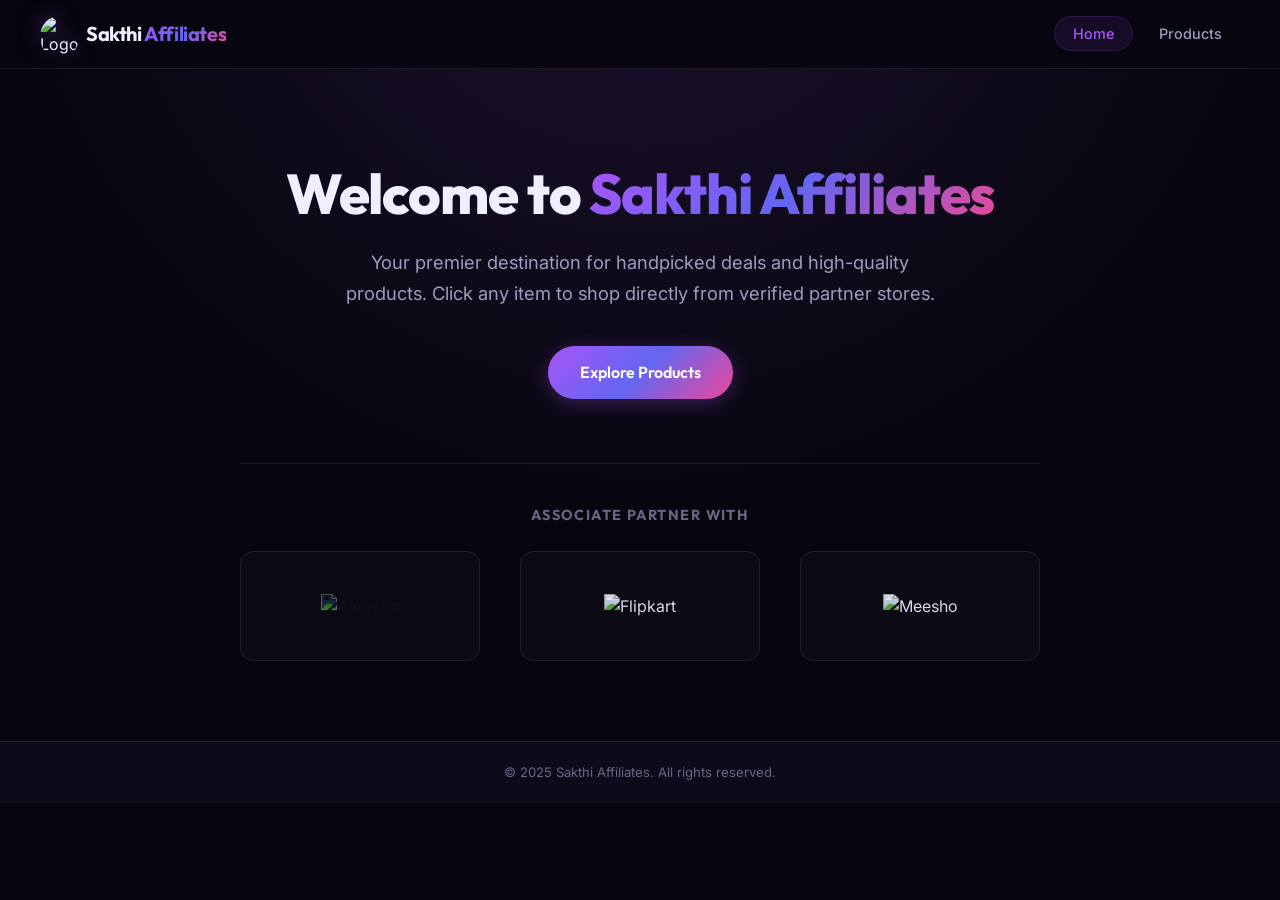
==== commit 3ac319ab: "one commit" ====
--- a/index.html
+++ b/index.html
@@ -1,473 +1,82 @@
 <!DOCTYPE html>
 <html lang="en">
 <head>
-    <meta charset="UTF-8">
-    <meta name="viewport" content="width=device-width, initial-scale=1.0">
-    <title>S.S.M Buyers Track - Customer Buying List App</title>
-    <link rel="icon" type="image/png" href="https://res.cloudinary.com/dbqd8ehhf/image/upload/q_auto/f_auto/v1779386177/ChatGPT_Image_May_21_2026_at_11_25_48_PM_noj0jk.png">
-    <!-- Google Fonts -->
-    <link rel="preconnect" href="https://fonts.googleapis.com">
-    <link rel="preconnect" href="https://fonts.gstatic.com" crossorigin>
-    <link href="https://fonts.googleapis.com/css2?family=Outfit:wght@300;400;500;600;700&family=Inter:wght@300;400;500;600;700&display=swap" rel="stylesheet">
-    <!-- CSS Stylesheet -->
-    <link rel="stylesheet" href="style.css">
+  <meta charset="UTF-8" />
+  <meta name="viewport" content="width=device-width, initial-scale=1.0" />
+  <title>Sakthi Affiliates</title>
+  <meta name="description" content="Sakthi Affiliates – Premium curated affiliate deals." />
+  <!-- Favicon -->
+  <link rel="icon" type="image/png" href="https://res.cloudinary.com/dbqd8ehhf/image/upload/v1781457962/ChatGPT_Image_Jun_14_2026_at_10_54_17_PM_vtici6.png" />
+  <link rel="apple-touch-icon" href="https://res.cloudinary.com/dbqd8ehhf/image/upload/v1781457962/ChatGPT_Image_Jun_14_2026_at_10_54_17_PM_vtici6.png" />
+  <link rel="preconnect" href="https://fonts.googleapis.com" />
+  <link rel="preconnect" href="https://fonts.gstatic.com" crossorigin />
+  <link href="https://fonts.googleapis.com/css2?family=Outfit:wght@300;400;500;600;700;800;900&family=Inter:wght@300;400;500;600&display=swap" rel="stylesheet" />
+  <link rel="stylesheet" href="style.css" />
 </head>
-<body class="dark-mode">
-    <div class="app-container">
-        
-        <!-- Sidebar Navigation -->
-        <aside class="sidebar">
-            <div class="sidebar-header">
-                <div class="logo">
-                    <!-- Application Logo -->
-                    <img src="https://res.cloudinary.com/dbqd8ehhf/image/upload/q_auto/f_auto/v1779386177/ChatGPT_Image_May_21_2026_at_11_25_48_PM_noj0jk.png" alt="S.S.M Buyers Track Logo" class="logo-icon" style="border-radius: 6px; object-fit: cover;">
-                    <span>S.S.M Buyers Track</span>
-                </div>
-            </div>
-            
-            <nav class="sidebar-menu">
-                <button class="nav-btn active" data-target="dashboard">
-                    <svg xmlns="http://www.w3.org/2000/svg" viewBox="0 0 24 24" fill="none" stroke="currentColor" stroke-width="2" stroke-linecap="round" stroke-linejoin="round">
-                        <rect x="3" y="3" width="7" height="9"></rect>
-                        <rect x="14" y="3" width="7" height="5"></rect>
-                        <rect x="14" y="12" width="7" height="9"></rect>
-                        <rect x="3" y="16" width="7" height="5"></rect>
-                    </svg>
-                    <span>Dashboard</span>
-                </button>
-                
-                <button class="nav-btn" data-target="add-list">
-                    <svg xmlns="http://www.w3.org/2000/svg" viewBox="0 0 24 24" fill="none" stroke="currentColor" stroke-width="2" stroke-linecap="round" stroke-linejoin="round">
-                        <circle cx="12" cy="12" r="10"></circle>
-                        <line x1="12" y1="8" x2="12" y2="16"></line>
-                        <line x1="8" y1="12" x2="16" y2="12"></line>
-                    </svg>
-                    <span>Add List</span>
-                </button>
-                
-                <button class="nav-btn" data-target="prices">
-                    <svg xmlns="http://www.w3.org/2000/svg" viewBox="0 0 24 24" fill="none" stroke="currentColor" stroke-width="2" stroke-linecap="round" stroke-linejoin="round">
-                        <line x1="12" y1="1" x2="12" y2="23"></line>
-                        <path d="M17 5H9.5a3.5 3.5 0 0 0 0 7h5a3.5 3.5 0 0 1 0 7H6"></path>
-                    </svg>
-                    <span>Today's Prices</span>
-                </button>
-                
-                <button class="nav-btn" data-target="search">
-                    <svg xmlns="http://www.w3.org/2000/svg" viewBox="0 0 24 24" fill="none" stroke="currentColor" stroke-width="2" stroke-linecap="round" stroke-linejoin="round">
-                        <circle cx="11" cy="11" r="8"></circle>
-                        <line x1="21" y1="21" x2="16.65" y2="16.65"></line>
-                    </svg>
-                    <span>Search</span>
-                </button>
-            </nav>
-            
-        </aside>
-        
-        <!-- Main Application Area -->
-        <main class="main-content">
-            
-            <!-- Top Navigation / Search Header -->
-            <header class="top-header">
-                <div class="search-container">
-                    <svg xmlns="http://www.w3.org/2000/svg" viewBox="0 0 24 24" fill="none" stroke="currentColor" stroke-width="2" stroke-linecap="round" stroke-linejoin="round" class="search-icon">
-                        <circle cx="11" cy="11" r="8"></circle>
-                        <line x1="21" y1="21" x2="16.65" y2="16.65"></line>
-                    </svg>
-                    <input type="text" id="global-search" placeholder="Search customers by name...">
-                </div>
-                
-                <button id="quick-add-btn" class="quick-add-btn">
-                    <svg xmlns="http://www.w3.org/2000/svg" viewBox="0 0 24 24" fill="none" stroke="currentColor" stroke-width="2.5" stroke-linecap="round" stroke-linejoin="round">
-                        <line x1="12" y1="5" x2="12" y2="19"></line>
-                        <line x1="5" y1="12" x2="19" y2="12"></line>
-                    </svg>
-                    <span>Quick Add</span>
-                </button>
-            </header>
-            
-            <!-- Views Container -->
-            <div class="views-wrapper">
-                
-                <!-- VIEW 1: DASHBOARD -->
-                <section id="view-dashboard" class="app-view active">
-                    <h1 class="welcome-title">Welcome to <span class="highlight">S.S.M Buyers Track</span></h1>
-                    
-                    <!-- Metrics Display Row -->
-                    <div class="metrics-grid">
-                        <div class="metric-card">
-                            <div class="metric-icon-wrapper blue">
-                                <svg xmlns="http://www.w3.org/2000/svg" viewBox="0 0 24 24" fill="none" stroke="currentColor" stroke-width="2" stroke-linecap="round" stroke-linejoin="round">
-                                    <path d="M17 21v-2a4 4 0 0 0-4-4H5a4 4 0 0 0-4 4v-2"></path>
-                                    <circle cx="9" cy="7" r="4"></circle>
-                                    <path d="M23 21v-2a4 4 0 0 0-3-3.87"></path>
-                                    <path d="M16 3.13a4 4 0 0 1 0 7.75"></path>
-                                </svg>
-                            </div>
-                            <div class="metric-info">
-                                <h3 id="stat-total-customers" class="metric-value">0</h3>
-                                <p class="metric-label">Total Customers</p>
-                            </div>
-                        </div>
-                        
-                        <div class="metric-card">
-                            <div class="metric-icon-wrapper green">
-                                <span>₹</span>
-                            </div>
-                            <div class="metric-info">
-                                <h3 id="stat-total-sales" class="metric-value">₹0.00</h3>
-                                <p class="metric-label">Total Sales</p>
-                            </div>
-                        </div>
+<body>
 
-                        <div class="metric-card">
-                            <div class="metric-icon-wrapper orange">
-                                <svg xmlns="http://www.w3.org/2000/svg" viewBox="0 0 24 24" fill="none" stroke="currentColor" stroke-width="2" stroke-linecap="round" stroke-linejoin="round">
-                                    <circle cx="12" cy="12" r="10"></circle>
-                                    <polyline points="12 6 12 12 16 14"></polyline>
-                                </svg>
-                            </div>
-                            <div class="metric-info">
-                                <h3 id="stat-pending-balance" class="metric-value">₹0.00</h3>
-                                <p class="metric-label">Unpaid Balance</p>
-                            </div>
-                        </div>
-                    </div>
-                    
-                    <!-- Recent Purchases Section -->
-                    <div class="recent-purchases-container">
-                        <div class="section-header">
-                            <h2>Recent Purchases</h2>
-                            <button id="view-all-purchases-btn" class="link-btn">View All</button>
-                        </div>
-                        
-                        <div class="table-wrapper">
-                            <table class="purchases-table">
-                                <thead>
-                                    <tr>
-                                        <th>Customer</th>
-                                        <th>Date & Time</th>
-                                        <th>Status</th>
-                                        <th>Total</th>
-                                        <th>Items</th>
-                                        <th style="text-align: right;">Actions</th>
-                                    </tr>
-                                </thead>
-                                <tbody id="recent-purchases-list">
-                                    <!-- Dynamic rows loaded via JS -->
-                                    <tr class="empty-state">
-                                        <td colspan="6">No recent purchases found. Click '+ Quick Add' to start.</td>
-                                    </tr>
-                                </tbody>
-                            </table>
-                        </div>
-                    </div>
-                </section>
-                
-                <!-- VIEW 2: ADD NEW BUYING LIST -->
-                <section id="view-add-list" class="app-view">
-                    <h1 class="view-title">Add New Buying List</h1>
-                    <p class="view-subtitle">Record a new purchase for an existing or new customer.</p>
-                    
-                    <div class="billing-grid">
-                        
-                        <!-- Billing Form (Left Column) -->
-                        <div class="billing-form-container">
-                            <div class="billing-card customer-details-card">
-                                <h3>Customer Details</h3>
-                                <div class="form-group autocomplete-container">
-                                    <label for="bill-customer-name">Customer Name</label>
-                                    <input type="text" id="bill-customer-name" placeholder="Enter customer name" autocomplete="off">
-                                    <div id="autocomplete-dropdown" class="autocomplete-dropdown"></div>
-                                </div>
-                                <div class="form-group">
-                                    <label for="bill-customer-phone">Phone Number (Optional)</label>
-                                    <input type="tel" id="bill-customer-phone" placeholder="Enter phone number">
-                                </div>
-                            </div>
-                            
-                            <div class="billing-card items-list-card">
-                                <div class="items-header">
-                                    <h3>Items List <span class="chevron">></span></h3>
-                                </div>
-                                
-                                <div id="billing-items-container" class="billing-items-container">
-                                    <!-- Dynamic row items populate here -->
-                                </div>
-                                
-                                <button id="add-manual-item-btn" class="add-manual-item-btn">
-                                    <svg xmlns="http://www.w3.org/2000/svg" viewBox="0 0 24 24" fill="none" stroke="currentColor" stroke-width="2" stroke-linecap="round" stroke-linejoin="round">
-                                        <line x1="12" y1="5" x2="12" y2="19"></line>
-                                        <line x1="5" y1="12" x2="19" y2="12"></line>
-                                    </svg>
-                                    Add Item
-                                </button>
-                                
-                                <div class="billing-summary-footer">
-                                    <div class="summary-controls">
-                                        <div class="summary-control-group">
-                                            <span class="control-label">Disc:</span>
-                                            <div class="discount-input-wrapper">
-                                                <span class="currency-prefix">₹</span>
-                                                <input type="number" id="bill-discount" value="0" min="0" step="1">
-                                            </div>
-                                        </div>
-                                        
-                                        <div class="summary-control-group">
-                                            <span class="control-label">Status:</span>
-                                            <div class="status-toggle-buttons">
-                                                <button type="button" class="status-toggle-btn active paid" data-status="paid">Paid</button>
-                                                <button type="button" class="status-toggle-btn unpaid" data-status="unpaid">Unpaid</button>
-                                            </div>
-                                        </div>
-                                    </div>
-                                    
-                                    <div class="billing-total-row">
-                                        <div class="total-display">Total: <span id="bill-total-amount">₹0.00</span></div>
-                                        <button id="save-buying-list-btn" class="save-list-btn">Save List</button>
-                                    </div>
-                                </div>
-                            </div>
-                        </div>
-                        
-                        <!-- Quick Pick Panel (Right Column) -->
-                        <div class="quick-pick-container">
-                            <div class="billing-card quick-pick-card">
-                                <div class="quick-pick-header">
-                                    <h3>Quick Pick (Today's Prices)</h3>
-                                    <input type="text" id="quick-pick-search" placeholder="Search vegetables, bananas & leaves...">
-                                </div>
-                                
-                                <div class="quick-pick-tabs">
-                                    <button class="quick-tab active" data-category="all">All</button>
-                                    <button class="quick-tab" data-category="vegetables">Vegetables (காய்கறிகள்)</button>
-                                    <button class="quick-tab" data-category="bananas">Bananas (வாழைப்பழம்)</button>
-                                    <button class="quick-tab" data-category="leaves">Leaves (கீரை வகைகள்)</button>
-                                </div>
-                                
-                                <div class="quick-pick-grid-wrapper">
-                                    <div id="quick-pick-grid" class="quick-pick-grid">
-                                        <!-- Configured vegetables and bananas display here -->
-                                    </div>
-                                </div>
-                            </div>
-                        </div>
-                        
-                    </div>
-                </section>
-                
-                <!-- VIEW 3: TODAY'S PRICES -->
-                <section id="view-prices" class="app-view">
-                    <div class="prices-header-container">
-                        <div>
-                            <h1 class="view-title">Today's Vegetable, Banana & Leaf Prices</h1>
-                            <p class="view-subtitle">Configure standard rates per unit. These prices populate when items are quick-selected.</p>
-                        </div>
-                        <button id="save-all-prices-btn" class="save-prices-btn-header">Save Prices</button>
-                    </div>
-                    
-                    <div class="prices-sections-wrapper">
-                        
-                        <!-- VEGETABLES SECTION -->
-                        <div class="price-category-card">
-                            <h2 class="category-title">VEGETABLES (காய்கறிகள்)</h2>
-                            <div id="vegetables-price-grid" class="price-settings-grid">
-                                <!-- Populated dynamically by Javascript -->
-                            </div>
-                        </div>
-                        
-                        <!-- BANANAS SECTION -->
-                        <div class="price-category-card">
-                            <h2 class="category-title">BANANAS (வாழைப்பழங்கள்)</h2>
-                            <div id="bananas-price-grid" class="price-settings-grid">
-                                <!-- Populated dynamically by Javascript -->
-                            </div>
-                        </div>
-                        
-                        <!-- LEAVES SECTION -->
-                        <div class="price-category-card">
-                            <h2 class="category-title">LEAVES (கீரை வகைகள்)</h2>
-                            <div id="leaves-price-grid" class="price-settings-grid">
-                                <!-- Populated dynamically by Javascript -->
-                            </div>
-                        </div>
-                        
-                    </div>
-                </section>
-                
-                <!-- VIEW 4: CUSTOMER SEARCH -->
-                <section id="view-search" class="app-view">
-                    <h1 class="view-title">Customer Search</h1>
-                    <p id="search-results-counter" class="view-subtitle">Find buying lists and balances for customers.</p>
-                    
-                    <div class="search-page-bar-container">
-                        <svg xmlns="http://www.w3.org/2000/svg" viewBox="0 0 24 24" fill="none" stroke="currentColor" stroke-width="2" stroke-linecap="round" stroke-linejoin="round" class="search-page-icon">
-                            <circle cx="11" cy="11" r="8"></circle>
-                            <line x1="21" y1="21" x2="16.65" y2="16.65"></line>
-                        </svg>
-                        <input type="text" id="search-page-input" placeholder="Search customer name or phone number...">
-                    </div>
-                    
-                    <div class="search-layout-grid">
-                        
-                        <!-- Search Results Sidebar list -->
-                        <div class="search-results-sidebar">
-                            <div class="billing-card search-sidebar-card">
-                                <h3>Customers</h3>
-                                <div id="search-customers-list" class="search-customers-list">
-                                    <!-- Dynamic customer cards -->
-                                </div>
-                            </div>
-                        </div>
-                        
-                        <!-- Customer Buying Details Viewer -->
-                        <div class="search-customer-details-viewer">
-                            <div id="customer-profile-empty-state" class="billing-card empty-profile-card">
-                                <svg xmlns="http://www.w3.org/2000/svg" viewBox="0 0 24 24" fill="none" stroke="currentColor" stroke-width="1.5" stroke-linecap="round" stroke-linejoin="round" class="empty-icon">
-                                    <path d="M17 21v-2a4 4 0 0 0-4-4H5a4 4 0 0 0-4 4v2"></path>
-                                    <circle cx="9" cy="7" r="4"></circle>
-                                    <path d="M23 21v-2a4 4 0 0 0-3-3.87"></path>
-                                    <path d="M16 3.13a4 4 0 0 1 0 7.75"></path>
-                                </svg>
-                                <h3>Select a customer to view buying history</h3>
-                                <p>Search by name or number and click on the customer's card to load their transaction registers, receipts, and unpaid details.</p>
-                            </div>
-                            
-                            <!-- Customer Profile Content -->
-                            <div id="customer-profile-content" class="customer-profile-content hidden">
-                                
-                                <!-- Profile Top Summary -->
-                                <div class="billing-card customer-profile-header-card">
-                                    <div class="profile-meta">
-                                        <div class="profile-avatar" id="customer-profile-avatar">S</div>
-                                        <div>
-                                            <h2 id="customer-profile-name">Sathya</h2>
-                                            <p id="customer-profile-phone">9876543210</p>
-                                        </div>
-                                    </div>
-                                    
-                                    <div class="profile-stats-grid">
-                                        <div class="p-stat">
-                                            <span class="p-stat-label">Total Purchases</span>
-                                            <span class="p-stat-value" id="customer-stat-purchases">0</span>
-                                        </div>
-                                        <div class="p-stat">
-                                            <span class="p-stat-label">Total Bought</span>
-                                            <span class="p-stat-value" id="customer-stat-spent">₹0.00</span>
-                                        </div>
-                                        <div class="p-stat alert">
-                                            <span class="p-stat-label">Outstanding Unpaid</span>
-                                            <span class="p-stat-value" id="customer-stat-outstanding">₹0.00</span>
-                                        </div>
-                                    </div>
-                                    
-                                    <button id="settle-all-balances-btn" class="settle-all-btn">Settle All Balances</button>
-                                    <button id="delete-customer-btn" class="delete-customer-btn">Delete Customer permanently</button>
-                                </div>
-                                
-                                <!-- History Accordion Section -->
-                                <h3 class="history-section-title">Purchase Registry</h3>
-                                <div id="customer-history-list" class="customer-history-list">
-                                    <!-- Dynamic expandable purchases list -->
-                                </div>
-                                
-                            </div>
-                        </div>
-                        
-                    </div>
-                </section>
-                
-            </div>
-        </main>
-        
+  <!-- ========== NAVBAR ========== -->
+  <nav class="navbar scrolled" id="navbar">
+    <div class="nav-container">
+      <a href="#" class="nav-logo" id="nav-logo-link">
+        <div class="logo-icon">
+          <img src="https://res.cloudinary.com/dbqd8ehhf/image/upload/v1781459007/ChatGPT_Image_Jun_14_2026_at_11_03_17_PM_kwujwn.png" alt="Logo" class="nav-logo-img">
+        </div>
+        <span class="logo-text">Sakthi <span class="logo-accent">Affiliates</span></span>
+      </a>
+
+      <button class="mobile-menu-btn" id="mobile-menu-btn" aria-label="Toggle menu">
+        <span></span><span></span><span></span>
+      </button>
+
+      <ul class="nav-links" id="nav-links">
+        <li><a href="index.html" class="nav-link active" id="nav-home">Home</a></li>
+        <li><a href="products.html" class="nav-link" id="nav-products">Products</a></li>
+      </ul>
     </div>
-    
-    <!-- INVOICE/RECEIPT MODAL VIEW -->
-    <div id="invoice-modal" class="modal-overlay hidden">
-        <div class="modal-card">
-            <div class="modal-header">
-                <h3>Buying List Invoice</h3>
-                <button id="close-invoice-modal-btn" class="close-modal-btn">&times;</button>
-            </div>
-            
-            <div class="modal-body-scroll">
-                <!-- PRINT CONTENT START -->
-                <div id="invoice-print-area" class="invoice-container">
-                    <div class="invoice-shop-header">
-                        <h2 class="shop-name">Thirumalaimurugan Shop</h2>
-                        <p class="shop-contact">Ph: 9677902673 | Main Road, Panboli - 627807</p>
-                    </div>
-                    
-                    <div class="invoice-meta-info">
-                        <div class="meta-column">
-                            <p><strong>Customer Name:</strong> <span id="inv-customer-name">Sathya</span></p>
-                            <p><strong>Phone Number:</strong> <span id="inv-customer-phone">9876543210</span></p>
-                        </div>
-                        <div class="meta-column right">
-                            <p><strong>Invoice No:</strong> <span id="inv-id">#12345</span></p>
-                            <p><strong>Date & Time:</strong> <span id="inv-datetime">17 May 2026 at 09:05 PM</span></p>
-                        </div>
-                    </div>
-                    
-                    <table class="invoice-items-table">
-                        <thead>
-                            <tr>
-                                <th>Item Particulars</th>
-                                <th style="text-align: right;">Price</th>
-                                <th style="text-align: right;">Weight/Qty</th>
-                                <th style="text-align: right;">Total (₹)</th>
-                            </tr>
-                        </thead>
-                        <tbody id="invoice-items-body">
-                            <!-- Dynamic rows -->
-                        </tbody>
-                    </table>
-                    
-                    <div class="invoice-calculations">
-                        <div class="calc-row">
-                            <span>Subtotal:</span>
-                            <span id="inv-subtotal">₹270.00</span>
-                        </div>
-                        <div class="calc-row">
-                            <span>Discount:</span>
-                            <span id="inv-discount">₹0.00</span>
-                        </div>
-                        <div class="calc-row grand-total">
-                            <span>Grand Total:</span>
-                            <span id="inv-grand-total">₹270.00</span>
-                        </div>
-                        <div class="calc-row payment-status-row">
-                            <span>Payment Status:</span>
-                            <span id="inv-status" class="inv-status-badge paid">PAID</span>
-                        </div>
-                    </div>
-                    
-                    <div class="invoice-footer-message">
-                        <p>Thank you for buying from us! Visit again!</p>
-                    </div>
-                </div>
-                <!-- PRINT CONTENT END -->
-            </div>
-            
-            <div class="modal-footer">
+  </nav>
 
-                <button id="print-invoice-btn" class="print-btn">
-                    <svg xmlns="http://www.w3.org/2000/svg" viewBox="0 0 24 24" fill="none" stroke="currentColor" stroke-width="2" stroke-linecap="round" stroke-linejoin="round" class="footer-svg">
-                        <polyline points="6 9 6 2 18 2 18 9"></polyline>
-                        <path d="M6 18H4a2 2 0 0 1-2-2v-5a2 2 0 0 1 2-2h16a2 2 0 0 1 2 2v5a2 2 0 0 1-2 2h-2"></path>
-                        <rect x="6" y="14" width="12" height="8"></rect>
-                    </svg>
-                    <span>Print Invoice</span>
-                </button>
-            </div>
+  <!-- ========== HERO / WELCOME SECTION ========== -->
+  <section class="hero-section" id="home">
+    <div class="hero-container">
+      <h1 class="hero-title">Welcome to <span class="brand-name">Sakthi Affiliates</span></h1>
+      <p class="hero-subtitle">Your premier destination for handpicked deals and high-quality products. Click any item to shop directly from verified partner stores.</p>
+      <div class="hero-buttons">
+        <a href="products.html" class="btn btn-primary">Explore Products</a>
+      </div>
+      
+      <!-- Associate Partners -->
+      <div class="partners-section">
+        <span class="partners-title">Associate Partner with</span>
+        <div class="partners-grid">
+          <div class="partner-card">
+            <img src="https://res.cloudinary.com/dbqd8ehhf/image/upload/q_auto/f_auto/v1781270132/amazon_PNG12_ml9ju7.png" alt="Amazon" class="partner-logo amazon-logo">
+          </div>
+          <div class="partner-card">
+            <img src="https://res.cloudinary.com/dbqd8ehhf/image/upload/q_auto/f_auto/v1781270132/Flipkart_logo__2026_kbgjv2.svg" alt="Flipkart" class="partner-logo flipkart-logo">
+          </div>
+          <div class="partner-card">
+            <img src="https://res.cloudinary.com/dbqd8ehhf/image/upload/q_auto/f_auto/v1781270130/10673438_h00fmr.webp" alt="Meesho" class="partner-logo meesho-logo">
+          </div>
         </div>
+      </div>
     </div>
-    
-    <!-- Firebase Compat SDKs -->
-    <script src="https://www.gstatic.com/firebasejs/10.8.0/firebase-app-compat.js"></script>
-    <script src="https://www.gstatic.com/firebasejs/10.8.0/firebase-firestore-compat.js"></script>
-    
-    <!-- JS Scripts -->
-    <script src="app.js"></script>
+  </section>
+
+
+
+  <!-- ========== FOOTER ========== -->
+  <footer class="footer">
+    <div class="footer-bottom">
+      <p>© 2025 Sakthi Affiliates. All rights reserved.</p>
+    </div>
+  </footer>
+
+  <!-- ========== BACK TO TOP ========== -->
+  <button class="back-to-top" id="back-to-top" aria-label="Back to top">
+    <svg viewBox="0 0 24 24" fill="none" stroke="currentColor" stroke-width="2.5"><path d="M18 15l-6-6-6 6"/></svg>
+  </button>
+
+  <script src="script.js"></script>
 </body>
 </html>
--- a/style.css
+++ b/style.css
@@ -1,2119 +1,749 @@
-/* ==========================================================================
-   S.S.M BUYERS TRACK - DESIGN SYSTEM & STYLESHEET
-   ========================================================================== */
+/* ============================================
+   SAKTHI AFFILIATES – Minimal Clean CSS
+   ============================================ */
 
 :root {
-    /* Color Palette */
-    --bg-main: #0a0e1a;
-    --bg-sidebar: #0f1424;
-    --bg-card: #13192e;
-    --bg-input: #1a223c;
-    --border-color: #242f54;
-    --border-focus: #3b82f6;
-    
-    /* Accents */
-    --primary: #38bdf8;
-    --primary-hover: #0ea5e9;
-    --primary-gradient: linear-gradient(135deg, #0284c7, #38bdf8);
-    
-    /* Semantic Colors */
-    --color-success: #10b981;
-    --color-success-bg: rgba(16, 185, 129, 0.15);
-    --color-danger: #ef4444;
-    --color-danger-bg: rgba(239, 68, 68, 0.15);
-    --color-warning: #f59e0b;
-    --color-warning-bg: rgba(245, 158, 11, 0.15);
-    
-    /* Text Colors */
-    --text-primary: #f8fafc;
-    --text-secondary: #94a3b8;
-    --text-muted: #64748b;
-    
-    /* Layout & Shadows */
-    --radius-sm: 6px;
-    --radius-md: 10px;
-    --radius-lg: 16px;
-    --shadow-sm: 0 1px 3px rgba(0, 0, 0, 0.3);
-    --shadow-md: 0 4px 12px rgba(0, 0, 0, 0.4);
-    --shadow-lg: 0 10px 25px -5px rgba(0, 0, 0, 0.5);
-    --glow-primary: 0 0 15px rgba(56, 189, 248, 0.3);
-    
-    /* Fonts */
-    --font-heading: 'Outfit', -apple-system, BlinkMacSystemFont, "Segoe UI", Roboto, sans-serif;
-    --font-body: 'Inter', -apple-system, BlinkMacSystemFont, "Segoe UI", Roboto, sans-serif;
-}
-
-/* ==========================================================================
-   BASE & RESET
-   ========================================================================== */
-
-* {
-    margin: 0;
+  --bg-primary: #07060f;
+  --bg-secondary: #0d0b1a;
+  --bg-card: rgba(255, 255, 255, 0.04);
+  --border: rgba(255, 255, 255, 0.08);
+  --border-hover: rgba(168, 85, 247, 0.4);
+
+  --purple: #a855f7;
+  --indigo: #6366f1;
+  --pink: #ec4899;
+
+  --text-primary: #f0eeff;
+  --text-secondary: #a09bbf;
+  --text-muted: #6b6585;
+
+  --gradient-hero: linear-gradient(135deg, #a855f7 0%, #6366f1 50%, #ec4899 100%);
+
+  --font-heading: 'Outfit', sans-serif;
+  --font-body: 'Inter', sans-serif;
+
+  --radius-md: 14px;
+  --radius-lg: 20px;
+  --radius-xl: 28px;
+
+  --shadow-glow-hover: 0 0 60px rgba(168,85,247,0.4);
+  --transition: all 0.3s cubic-bezier(0.4, 0, 0.2, 1);
+}
+
+*, *::before, *::after { box-sizing: border-box; margin: 0; padding: 0; }
+
+html {
+  scroll-behavior: smooth;
+  scrollbar-width: thin;
+  scrollbar-color: var(--purple) var(--bg-secondary);
+}
+::-webkit-scrollbar { width: 6px; }
+::-webkit-scrollbar-track { background: var(--bg-secondary); }
+::-webkit-scrollbar-thumb { background: var(--purple); border-radius: 3px; }
+
+body {
+  font-family: var(--font-body);
+  background: var(--bg-primary);
+  color: var(--text-primary);
+  line-height: 1.6;
+  overflow-x: hidden;
+}
+
+a { text-decoration: none; color: inherit; }
+
+/* ---------- Navbar ---------- */
+.navbar {
+  position: fixed;
+  top: 0; left: 0; right: 0;
+  z-index: 1000;
+  padding: 0 24px;
+  background: rgba(7, 6, 15, 0.9);
+  backdrop-filter: blur(20px);
+  -webkit-backdrop-filter: blur(20px);
+  border-bottom: 1px solid var(--border);
+}
+
+.nav-container {
+  max-width: 1200px;
+  margin: 0 auto;
+  display: flex;
+  align-items: center;
+  justify-content: space-between;
+  height: 68px;
+}
+
+.nav-logo {
+  display: flex;
+  align-items: center;
+  gap: 10px;
+  cursor: pointer;
+}
+
+.logo-icon {
+  width: 36px; height: 36px;
+  flex-shrink: 0;
+  filter: drop-shadow(0 0 10px rgba(168,85,247,0.5));
+}
+
+.nav-logo-img {
+  width: 100%;
+  height: 100%;
+  object-fit: contain;
+  border-radius: 50%;
+}
+
+.logo-text {
+  font-family: var(--font-heading);
+  font-size: 1.25rem;
+  font-weight: 700;
+  letter-spacing: -0.02em;
+  color: var(--text-primary);
+}
+
+.logo-accent {
+  background: var(--gradient-hero);
+  -webkit-background-clip: text;
+  -webkit-text-fill-color: transparent;
+  background-clip: text;
+}
+
+.nav-links {
+  display: flex;
+  list-style: none;
+  gap: 8px;
+  align-items: center;
+}
+
+.nav-link {
+  font-size: 0.9rem;
+  font-weight: 500;
+  color: var(--text-secondary);
+  padding: 8px 18px;
+  border-radius: 999px;
+  transition: var(--transition);
+}
+
+.nav-link:hover {
+  color: var(--purple);
+  background: rgba(168,85,247,0.1);
+}
+
+/* Mobile Menu */
+.mobile-menu-btn {
+  display: none;
+  flex-direction: column;
+  gap: 5px;
+  background: none;
+  border: none;
+  cursor: pointer;
+  padding: 8px;
+}
+
+.mobile-menu-btn span {
+  display: block;
+  width: 24px; height: 2px;
+  background: var(--text-primary);
+  border-radius: 2px;
+  transition: var(--transition);
+}
+
+.mobile-menu-btn.open span:nth-child(1) { transform: translateY(7px) rotate(45deg); }
+.mobile-menu-btn.open span:nth-child(2) { opacity: 0; }
+.mobile-menu-btn.open span:nth-child(3) { transform: translateY(-7px) rotate(-45deg); }
+
+/* ---------- Hero / Welcome Section ---------- */
+.hero-section {
+  padding: 160px 24px 80px;
+  background: radial-gradient(circle at 50% -20%, rgba(168, 85, 247, 0.15) 0%, rgba(7, 6, 15, 0) 60%);
+  display: flex;
+  justify-content: center;
+  align-items: center;
+  text-align: center;
+}
+
+.hero-container {
+  max-width: 800px;
+  width: 100%;
+}
+
+.hero-title {
+  font-family: var(--font-heading);
+  font-size: 3.5rem;
+  font-weight: 800;
+  line-height: 1.2;
+  letter-spacing: -0.02em;
+  margin-bottom: 20px;
+  color: var(--text-primary);
+}
+
+.brand-name {
+  background: var(--gradient-hero);
+  -webkit-background-clip: text;
+  -webkit-text-fill-color: transparent;
+  background-clip: text;
+}
+
+.hero-subtitle {
+  font-size: 1.15rem;
+  color: var(--text-secondary);
+  line-height: 1.7;
+  max-width: 600px;
+  margin: 0 auto 36px;
+}
+
+.hero-buttons {
+  margin-bottom: 64px;
+}
+
+.btn {
+  display: inline-block;
+  font-family: var(--font-heading);
+  font-weight: 600;
+  font-size: 1rem;
+  padding: 14px 32px;
+  border-radius: 999px;
+  transition: var(--transition);
+  cursor: pointer;
+  box-shadow: 0 4px 20px rgba(168, 85, 247, 0.3);
+}
+
+.btn-primary {
+  background: var(--gradient-hero);
+  color: white;
+  border: none;
+}
+
+.btn-primary:hover {
+  transform: translateY(-3px);
+  box-shadow: 0 8px 30px rgba(168, 85, 247, 0.5);
+}
+
+/* ---------- Partners Section ---------- */
+.partners-section {
+  display: flex;
+  flex-direction: column;
+  align-items: center;
+  gap: 24px;
+  padding-top: 40px;
+  border-top: 1px solid var(--border);
+}
+
+.partners-title {
+  font-family: var(--font-heading);
+  font-size: 0.9rem;
+  font-weight: 700;
+  text-transform: uppercase;
+  letter-spacing: 0.1em;
+  color: var(--text-muted);
+}
+
+.partners-grid {
+  display: flex;
+  align-items: center;
+  justify-content: center;
+  gap: 40px;
+  flex-wrap: wrap;
+}
+
+.partner-card {
+  background: rgba(255, 255, 255, 0.02);
+  border: 1px solid var(--border);
+  padding: 0;
+  border-radius: var(--radius-md);
+  display: flex;
+  align-items: center;
+  justify-content: center;
+  transition: var(--transition);
+  height: 110px;
+  width: 240px;
+}
+
+.partner-card:hover {
+  border-color: var(--border-hover);
+  background: rgba(255, 255, 255, 0.04);
+  transform: translateY(-4px);
+  box-shadow: 0 10px 30px rgba(168, 85, 247, 0.15);
+}
+
+.partner-logo {
+  max-height: 95px;
+  max-width: 90%;
+  object-fit: contain;
+  filter: grayscale(100%) opacity(60%);
+  transition: var(--transition);
+}
+
+.partner-card:hover .partner-logo {
+  filter: grayscale(0%) opacity(100%);
+}
+
+/* Display Flipkart and Meesho logos in their original vibrant brand colors by default */
+.partner-logo.flipkart-logo,
+.partner-logo.meesho-logo {
+  filter: grayscale(0%) opacity(90%);
+}
+
+.partner-card:hover .flipkart-logo,
+.partner-card:hover .meesho-logo {
+  filter: grayscale(0%) opacity(100%);
+  transform: scale(1.05);
+}
+
+.amazon-logo {
+  filter: invert(1) hue-rotate(180deg) opacity(85%);
+}
+
+.partner-card:hover .amazon-logo {
+  filter: invert(1) hue-rotate(180deg) opacity(100%);
+  transform: scale(1.05);
+}
+
+/* ---------- Products Section ---------- */
+.products-section {
+  padding-top: 80px;
+}
+
+.section-container {
+  max-width: 1200px;
+  margin: 0 auto;
+  padding: 40px 24px 80px;
+}
+
+/* ---------- Products Grid ---------- */
+.products-grid {
+  display: grid;
+  grid-template-columns: repeat(auto-fill, minmax(280px, 1fr));
+  gap: 24px;
+}
+
+/* Product Card */
+.product-card {
+  background: var(--bg-card);
+  border: 1px solid var(--border);
+  border-radius: var(--radius-xl);
+  overflow: hidden;
+  cursor: pointer;
+  transition: var(--transition);
+  position: relative;
+  display: flex;
+  flex-direction: column;
+}
+
+.product-card:hover {
+  border-color: var(--border-hover);
+  transform: translateY(-6px);
+  box-shadow: var(--shadow-glow-hover);
+}
+
+.product-card:hover .product-img {
+  transform: scale(1.06);
+}
+
+.product-img-wrap {
+  position: relative;
+  overflow: hidden;
+  aspect-ratio: 1 / 1;
+  background: rgba(255,255,255,0.02);
+}
+
+.product-img {
+  width: 100%;
+  height: 100%;
+  object-fit: cover;
+  transition: transform 0.5s cubic-bezier(0.4, 0, 0.2, 1);
+}
+
+.img-placeholder {
+  width: 100%;
+  height: 100%;
+  display: flex;
+  align-items: center;
+  justify-content: center;
+  font-size: 4rem;
+  background: linear-gradient(135deg, rgba(168,85,247,0.1) 0%, rgba(99,102,241,0.1) 100%);
+}
+
+.product-badge {
+  position: absolute;
+  top: 14px; left: 14px;
+  background: var(--gradient-hero);
+  color: white;
+  font-size: 0.7rem;
+  font-weight: 700;
+  padding: 4px 10px;
+  border-radius: 999px;
+  text-transform: uppercase;
+  letter-spacing: 0.06em;
+}
+
+
+
+.product-info {
+  padding: 20px;
+  display: flex;
+  flex-direction: column;
+  flex: 1;
+}
+
+
+
+.product-name {
+  font-family: var(--font-heading);
+  font-size: 1.05rem;
+  font-weight: 700;
+  color: var(--text-primary);
+  line-height: 1.3;
+  margin-bottom: 8px;
+}
+
+.product-desc {
+  font-size: 0.83rem;
+  color: var(--text-secondary);
+  line-height: 1.5;
+  margin-bottom: 16px;
+  flex: 1;
+}
+
+.product-footer {
+  display: flex;
+  align-items: center;
+  justify-content: flex-end;
+  margin-top: auto;
+}
+
+.product-price {
+  font-family: var(--font-heading);
+  font-size: 1.2rem;
+  font-weight: 800;
+  background: var(--gradient-hero);
+  -webkit-background-clip: text;
+  -webkit-text-fill-color: transparent;
+  background-clip: text;
+}
+
+.product-shop-link {
+  display: flex;
+  align-items: center;
+  gap: 6px;
+  font-size: 0.82rem;
+  font-weight: 600;
+  color: var(--purple);
+  padding: 7px 16px;
+  border: 1.5px solid rgba(168,85,247,0.3);
+  border-radius: 999px;
+  transition: var(--transition);
+}
+
+.product-shop-link:hover {
+  background: rgba(168,85,247,0.15);
+  border-color: var(--purple);
+}
+
+.product-shop-link svg { width: 14px; height: 14px; }
+
+/* Fade-in animation */
+@keyframes fadeInUp {
+  from { opacity: 0; transform: translateY(24px); }
+  to   { opacity: 1; transform: translateY(0); }
+}
+
+.fade-in-up {
+  animation: fadeInUp 0.6s cubic-bezier(0.4, 0, 0.2, 1) both;
+}
+
+/* ---------- Footer ---------- */
+.footer {
+  background: var(--bg-secondary);
+  border-top: 1px solid var(--border);
+}
+
+.footer-bottom {
+  max-width: 1200px;
+  margin: 0 auto;
+  padding: 20px 24px;
+  display: flex;
+  justify-content: center;
+}
+
+.footer-bottom p {
+  color: var(--text-muted);
+  font-size: 0.82rem;
+}
+
+/* ---------- Back to Top ---------- */
+.back-to-top {
+  position: fixed;
+  bottom: 24px; right: 24px;
+  width: 48px; height: 48px;
+  background: var(--gradient-hero);
+  border: none;
+  border-radius: 50%;
+  color: white;
+  cursor: pointer;
+  display: flex;
+  align-items: center;
+  justify-content: center;
+  box-shadow: 0 4px 20px rgba(168,85,247,0.4);
+  opacity: 0;
+  transform: translateY(20px);
+  transition: var(--transition);
+  z-index: 999;
+}
+
+.back-to-top.visible {
+  opacity: 1;
+  transform: translateY(0);
+}
+
+.back-to-top:hover {
+  transform: translateY(-4px);
+  box-shadow: 0 8px 30px rgba(168,85,247,0.6);
+}
+
+.back-to-top svg { width: 20px; height: 20px; }
+
+/* ---------- Responsive ---------- */
+@media (max-width: 768px) {
+  .mobile-menu-btn { display: flex; }
+
+  .nav-links {
+    position: absolute;
+    top: 64px;
+    right: 24px;
+    left: auto;
+    width: 160px;
+    background: rgba(13, 11, 26, 0.96);
+    backdrop-filter: blur(20px);
+    -webkit-backdrop-filter: blur(20px);
+    flex-direction: column;
+    padding: 8px;
+    border: 1px solid var(--border);
+    border-radius: var(--radius-md);
+    transform: translateY(10px) scale(0.95);
+    transform-origin: top right;
+    opacity: 0;
+    pointer-events: none;
+    transition: all 0.25s cubic-bezier(0.4, 0, 0.2, 1);
+    z-index: 999;
+    box-shadow: 0 10px 30px rgba(0, 0, 0, 0.5), 0 0 20px rgba(168, 85, 247, 0.1);
+  }
+
+  .nav-links.open {
+    transform: translateY(0) scale(1);
+    opacity: 1;
+    pointer-events: all;
+  }
+
+  .nav-links li {
+    width: 100%;
+  }
+
+  .nav-link {
+    display: block;
+    text-align: center;
+    padding: 10px 16px;
+    font-size: 0.88rem;
+  }
+
+  .products-grid {
+    grid-template-columns: repeat(auto-fill, minmax(220px, 1fr));
+    gap: 16px;
+  }
+
+  .hero-section {
+    padding: 120px 20px 60px;
+  }
+  .hero-title {
+    font-size: 2.4rem;
+  }
+  .hero-subtitle {
+    font-size: 1rem;
+    margin-bottom: 28px;
+  }
+  .hero-buttons {
+    margin-bottom: 48px;
+  }
+  .partners-section {
+    padding-top: 32px;
+    gap: 16px;
+  }
+  .partners-grid {
+    gap: 16px;
+  }
+  .partner-card {
     padding: 0;
-    box-sizing: border-box;
-    font-family: var(--font-body);
-}
-
-body {
-    background-color: var(--bg-main);
-    color: var(--text-primary);
-    min-height: 100vh;
-    overflow-x: hidden;
-    display: flex;
-    -webkit-font-smoothing: antialiased;
-}
-
-/* Scrollbar Styles */
-::-webkit-scrollbar {
-    width: 8px;
-    height: 8px;
-}
-::-webkit-scrollbar-track {
-    background: var(--bg-main);
-}
-::-webkit-scrollbar-thumb {
-    background: var(--border-color);
-    border-radius: var(--radius-sm);
-}
-::-webkit-scrollbar-thumb:hover {
-    background: var(--text-muted);
-}
-
-/* Utility Classes */
-.hidden {
-    display: none !important;
-}
-.highlight {
-    color: var(--primary);
-    background: linear-gradient(120deg, #38bdf8, #818cf8);
-    -webkit-background-clip: text;
-    -webkit-text-fill-color: transparent;
-}
-
-/* ==========================================================================
-   LAYOUT STRUCTURE
-   ========================================================================== */
-
-.app-container {
-    display: flex;
-    width: 100vw;
-    height: 100vh;
+    height: 80px;
+    width: 180px;
+  }
+  .partner-logo {
+    max-height: 70px;
+  }
+}
+
+@media (max-width: 480px) {
+  .products-grid { 
+    grid-template-columns: 1fr 1fr; 
+    gap: 10px; 
+  }
+  .section-container { 
+    padding: 24px 10px 60px; 
+  }
+  
+  .product-card {
+    border-radius: var(--radius-md);
+  }
+  
+  .product-info {
+    padding: 12px;
+  }
+
+  .product-name { 
+    font-size: 0.88rem; 
+    margin-bottom: 6px;
+    display: -webkit-box;
+    -webkit-line-clamp: 2;
+    -webkit-box-orient: vertical;
     overflow: hidden;
-}
-
-/* Sidebar Navigation */
-.sidebar {
-    width: 260px;
-    background-color: var(--bg-sidebar);
-    border-right: 1px solid var(--border-color);
-    display: flex;
-    flex-direction: column;
-    height: 100%;
-    flex-shrink: 0;
-    transition: all 0.3s cubic-bezier(0.4, 0, 0.2, 1);
-    z-index: 100;
-}
-
-.sidebar-header {
-    padding: 24px;
-    display: flex;
-    align-items: center;
-    border-bottom: 1px solid rgba(255, 255, 255, 0.03);
-}
-
-.logo {
-    display: flex;
-    align-items: center;
-    gap: 12px;
-    font-family: var(--font-heading);
-    font-size: 20px;
-    font-weight: 700;
-    letter-spacing: 0.5px;
-    color: var(--text-primary);
-}
-
-.logo-icon {
-    width: 28px;
-    height: 28px;
-    color: var(--primary);
-    filter: drop-shadow(0 2px 8px rgba(56, 189, 248, 0.3));
-}
-
-.sidebar-menu {
-    flex: 1;
-    padding: 24px 16px;
-    display: flex;
-    flex-direction: column;
-    gap: 8px;
-    overflow-y: auto;
-}
-
-.nav-btn {
-    display: flex;
-    align-items: center;
-    gap: 14px;
+  }
+  
+  .product-desc { 
+    font-size: 0.76rem; 
+    line-height: 1.4;
+    margin-bottom: 12px;
+    display: -webkit-box;
+    -webkit-line-clamp: 2;
+    -webkit-box-orient: vertical;
+    overflow: hidden;
+  }
+  
+  .product-footer {
     width: 100%;
-    padding: 12px 16px;
-    background: none;
-    border: none;
-    border-radius: var(--radius-md);
-    color: var(--text-secondary);
-    font-size: 15px;
-    font-weight: 500;
-    cursor: pointer;
-    text-align: left;
-    transition: all 0.2s ease;
-}
-
-.nav-btn svg {
-    width: 20px;
-    height: 20px;
-    stroke-width: 2px;
-    transition: transform 0.2s ease;
-}
-
-.nav-btn:hover {
-    background-color: rgba(255, 255, 255, 0.03);
-    color: var(--text-primary);
-}
-
-.nav-btn:hover svg {
-    transform: translateX(2px);
-}
-
-.nav-btn.active {
-    background: var(--primary-gradient);
-    color: var(--text-primary);
-    box-shadow: var(--glow-primary);
-    font-weight: 600;
-}
-
-.nav-btn.active svg {
-    color: var(--text-primary);
-}
-
-.sidebar-footer {
-    padding: 16px;
-    border-top: 1px solid rgba(255, 255, 255, 0.03);
-}
-
-.footer-btn {
-    display: flex;
-    align-items: center;
+  }
+
+  .product-shop-link {
+    font-size: 0.78rem;
+    padding: 6px 10px;
+    width: 100%;
     justify-content: center;
+  }
+  
+  .hero-title {
+    font-size: 1.85rem;
+  }
+
+  /* Compact partner cards for mobile view */
+  .partners-grid {
     gap: 10px;
-    width: 100%;
-    padding: 12px;
-    background-color: rgba(255, 255, 255, 0.03);
-    border: 1px solid var(--border-color);
-    border-radius: var(--radius-md);
-    color: var(--text-secondary);
-    font-size: 14px;
-    font-weight: 500;
-    cursor: pointer;
-    transition: all 0.2s ease;
-}
-
-.footer-btn svg {
-    width: 16px;
-    height: 16px;
-}
-
-.footer-btn:hover {
-    background-color: rgba(255, 255, 255, 0.07);
-    color: var(--text-primary);
-    border-color: var(--text-secondary);
-}
-
-/* Main Content Area */
-.main-content {
-    flex: 1;
-    display: flex;
-    flex-direction: column;
-    height: 100%;
-    overflow: hidden;
-}
-
-/* Top Header */
-.top-header {
-    height: 70px;
-    border-bottom: 1px solid var(--border-color);
-    padding: 0 32px;
-    display: flex;
-    align-items: center;
-    justify-content: space-between;
-    background-color: rgba(10, 14, 26, 0.5);
-    backdrop-filter: blur(12px);
-    z-index: 50;
-    flex-shrink: 0;
-}
-
-.search-container {
-    position: relative;
-    width: 320px;
-}
-
-.search-icon {
-    position: absolute;
-    left: 14px;
-    top: 50%;
-    transform: translateY(-50%);
-    width: 18px;
-    height: 18px;
-    color: var(--text-muted);
-    pointer-events: none;
-}
-
-.search-container input {
-    width: 100%;
-    padding: 10px 16px 10px 42px;
-    background-color: var(--bg-input);
-    border: 1px solid var(--border-color);
-    border-radius: var(--radius-md);
-    color: var(--text-primary);
-    font-size: 14px;
-    outline: none;
-    transition: all 0.2s ease;
-}
-
-.search-container input:focus {
-    border-color: var(--border-focus);
-    box-shadow: 0 0 0 1px var(--border-focus);
-}
-
-.quick-add-btn {
-    display: flex;
-    align-items: center;
-    gap: 8px;
-    padding: 10px 18px;
-    background: var(--primary-gradient);
-    border: none;
-    border-radius: var(--radius-md);
-    color: var(--text-primary);
-    font-weight: 600;
-    font-size: 14px;
-    cursor: pointer;
-    box-shadow: var(--shadow-sm);
-    transition: all 0.2s cubic-bezier(0.4, 0, 0.2, 1);
-}
-
-.quick-add-btn svg {
-    width: 16px;
-    height: 16px;
-}
-
-.quick-add-btn:hover {
-    transform: translateY(-1px);
-    box-shadow: var(--glow-primary);
-    opacity: 0.95;
-}
-
-.quick-add-btn:active {
-    transform: translateY(0);
-}
-
-/* Views Wrapper */
-.views-wrapper {
-    flex: 1;
-    overflow-y: auto;
-    padding: 32px;
-}
-
-.app-view {
-    display: none;
-    animation: fadeIn 0.3s ease-out;
-}
-
-.app-view.active {
-    display: block;
-}
-
-@keyframes fadeIn {
-    from { opacity: 0; transform: translateY(6px); }
-    to { opacity: 1; transform: translateY(0); }
-}
-
-/* Typography styles for views */
-.welcome-title, .view-title {
-    font-family: var(--font-heading);
-    font-size: 28px;
-    font-weight: 700;
-    margin-bottom: 24px;
-}
-
-.view-subtitle {
-    color: var(--text-secondary);
-    font-size: 15px;
-    margin-top: -16px;
-    margin-bottom: 32px;
-}
-
-/* ==========================================================================
-   VIEW 1: DASHBOARD VIEW
-   ========================================================================== */
-
-/* Metrics Row */
-.metrics-grid {
-    display: grid;
-    grid-template-columns: repeat(auto-fit, minmax(260px, 1fr));
-    gap: 24px;
+  }
+  .partner-card {
+    width: 105px;
+    height: 52px;
+    border-radius: 10px;
+  }
+  .partner-logo {
+    max-height: 40px;
+  }
+}
+
+@media (max-width: 360px) {
+  .products-grid { 
+    grid-template-columns: 1fr 1fr; 
+    gap: 8px; 
+  }
+  .product-info {
+    padding: 10px;
+  }
+  .product-name {
+    font-size: 0.82rem;
+  }
+  .product-desc {
+    display: none; /* Hide description on extremely small screens to keep height consistent */
+  }
+  .product-shop-link {
+    font-size: 0.72rem;
+    padding: 5px 8px;
+  }
+}
+
+/* ---------- Active Nav Link State ---------- */
+.nav-link.active {
+  color: var(--purple);
+  background: rgba(168, 85, 247, 0.1);
+  border: 1px solid rgba(168, 85, 247, 0.15);
+}
+
+/* ---------- Dedicated Products Page Styles ---------- */
+.page-products {
+  padding: 140px 24px 80px;
+  background: radial-gradient(circle at 50% -20%, rgba(99, 102, 241, 0.12) 0%, rgba(7, 6, 15, 0) 50%);
+}
+
+.back-home-link {
+  display: inline-flex;
+  align-items: center;
+  justify-content: center;
+  color: var(--text-secondary);
+  padding: 10px;
+  background: rgba(255, 255, 255, 0.03);
+  border: 1px solid var(--border);
+  border-radius: 50%;
+  transition: var(--transition);
+  margin-bottom: 24px;
+  width: 40px;
+  height: 40px;
+}
+
+.back-home-link svg {
+  width: 18px;
+  height: 18px;
+  transition: transform 0.2s ease;
+  flex-shrink: 0;
+}
+
+.back-home-link:hover {
+  color: var(--purple);
+  border-color: var(--border-hover);
+  background: rgba(168, 85, 247, 0.08);
+  transform: translateX(-4px);
+  box-shadow: 0 4px 15px rgba(168, 85, 247, 0.1);
+}
+
+.back-home-link:hover svg {
+  transform: translateX(-3px);
+}
+
+.products-page-header {
+  text-align: center;
+  max-width: 700px;
+  margin: 0 auto 56px;
+}
+
+.products-page-title {
+  font-family: var(--font-heading);
+  font-size: 3rem;
+  font-weight: 800;
+  letter-spacing: -0.02em;
+  margin-bottom: 16px;
+  color: var(--text-primary);
+}
+
+.products-page-subtitle {
+  font-size: 1.1rem;
+  color: var(--text-secondary);
+  line-height: 1.6;
+}
+
+@media (max-width: 768px) {
+  .page-products {
+    padding: 110px 20px 60px;
+  }
+  .products-page-title {
+    font-size: 2.2rem;
+  }
+  .products-page-subtitle {
+    font-size: 0.95rem;
+  }
+  .products-page-header {
     margin-bottom: 36px;
-}
-
-.metric-card {
-    background-color: var(--bg-card);
-    border: 1px solid var(--border-color);
-    border-radius: var(--radius-lg);
-    padding: 24px;
-    display: flex;
-    align-items: center;
-    gap: 20px;
-    box-shadow: var(--shadow-md);
-    transition: all 0.2s cubic-bezier(0.4, 0, 0.2, 1);
-}
-
-.metric-card:hover {
-    transform: translateY(-3px);
-    border-color: rgba(56, 189, 248, 0.2);
-    box-shadow: var(--shadow-lg);
-}
-
-.metric-icon-wrapper {
-    width: 54px;
-    height: 54px;
-    border-radius: var(--radius-md);
-    display: flex;
-    align-items: center;
-    justify-content: center;
-    font-size: 22px;
-    font-weight: 700;
-    flex-shrink: 0;
-}
-
-.metric-icon-wrapper svg {
-    width: 24px;
-    height: 24px;
-}
-
-.metric-icon-wrapper.blue {
-    background-color: rgba(56, 189, 248, 0.1);
-    color: var(--primary);
-}
-
-.metric-icon-wrapper.green {
-    background-color: var(--color-success-bg);
-    color: var(--color-success);
-}
-
-.metric-icon-wrapper.orange {
-    background-color: var(--color-warning-bg);
-    color: var(--color-warning);
-}
-
-.metric-info {
-    display: flex;
-    flex-direction: column;
-    gap: 4px;
-}
-
-.metric-value {
-    font-family: var(--font-heading);
-    font-size: 24px;
-    font-weight: 700;
-    color: var(--text-primary);
-}
-
-.metric-label {
-    color: var(--text-secondary);
-    font-size: 13px;
-    font-weight: 500;
-    text-transform: uppercase;
-    letter-spacing: 0.5px;
-}
-
-/* Recent Purchases Section */
-.recent-purchases-container {
-    background-color: var(--bg-card);
-    border: 1px solid var(--border-color);
-    border-radius: var(--radius-lg);
-    padding: 24px;
-    box-shadow: var(--shadow-md);
-}
-
-.section-header {
-    display: flex;
-    align-items: center;
-    justify-content: space-between;
-    margin-bottom: 20px;
-}
-
-.section-header h2 {
-    font-family: var(--font-heading);
-    font-size: 20px;
-    font-weight: 600;
-}
-
-.link-btn {
-    background: none;
-    border: none;
-    color: var(--primary);
-    font-size: 14px;
-    font-weight: 600;
-    cursor: pointer;
-    transition: color 0.2s ease;
-}
-
-.link-btn:hover {
-    color: var(--text-primary);
-    text-decoration: underline;
-}
-
-/* Custom Table Styles */
-.table-wrapper {
-    overflow-x: auto;
-}
-
-.purchases-table {
-    width: 100%;
-    border-collapse: collapse;
-    text-align: left;
-}
-
-.purchases-table th {
-    padding: 12px 16px;
-    color: var(--text-secondary);
-    font-weight: 600;
-    font-size: 13px;
-    text-transform: uppercase;
-    letter-spacing: 0.5px;
-    border-bottom: 1px solid var(--border-color);
-}
-
-.purchases-table td {
-    padding: 16px;
-    border-bottom: 1px solid rgba(255, 255, 255, 0.03);
-    font-size: 14px;
-    vertical-align: middle;
-}
-
-.purchases-table tbody tr:last-child td {
-    border-bottom: none;
-}
-
-.purchases-table tbody tr:hover {
-    background-color: rgba(255, 255, 255, 0.01);
-}
-
-/* Customer Cell Avatar info */
-.customer-cell {
-    display: flex;
-    align-items: center;
-    gap: 12px;
-}
-
-.customer-avatar {
-    width: 32px;
-    height: 32px;
-    border-radius: 50%;
-    background: var(--primary-gradient);
-    color: var(--text-primary);
-    font-weight: 600;
-    font-size: 14px;
-    display: flex;
-    align-items: center;
-    justify-content: center;
-    text-transform: uppercase;
-}
-
-.customer-name-wrapper {
-    display: flex;
-    flex-direction: column;
-    gap: 2px;
-}
-
-.c-name {
-    font-weight: 600;
-    color: var(--text-primary);
-}
-
-.c-phone {
-    font-size: 12px;
-    color: var(--text-muted);
-}
-
-/* Status Badges */
-.status-badge {
-    display: inline-block;
-    padding: 4px 10px;
-    border-radius: 4px;
-    font-size: 11px;
-    font-weight: 700;
-    text-transform: uppercase;
-    letter-spacing: 0.5px;
-    text-align: center;
-}
-
-.status-badge.paid {
-    background-color: var(--color-success-bg);
-    color: var(--color-success);
-    border: 1px solid rgba(16, 185, 129, 0.3);
-}
-
-.status-badge.unpaid {
-    background-color: var(--color-danger-bg);
-    color: var(--color-danger);
-    border: 1px solid rgba(239, 68, 68, 0.3);
-}
-
-.purchases-table .purchase-total {
-    font-weight: 700;
-    color: var(--text-primary);
-    font-size: 15px;
-}
-
-.purchases-table .purchase-items-count {
-    color: var(--text-secondary);
-}
-
-/* Action buttons */
-.action-buttons-cell {
-    display: flex;
-    justify-content: flex-end;
-    gap: 8px;
-}
-
-.icon-action-btn {
-    width: 32px;
-    height: 32px;
-    border-radius: var(--radius-sm);
-    background-color: rgba(255, 255, 255, 0.02);
-    border: 1px solid var(--border-color);
-    color: var(--text-secondary);
-    display: flex;
-    align-items: center;
-    justify-content: center;
-    cursor: pointer;
-    transition: all 0.2s ease;
-}
-
-.icon-action-btn svg {
-    width: 15px;
-    height: 15px;
-}
-
-.icon-action-btn:hover {
-    background-color: rgba(255, 255, 255, 0.05);
-    color: var(--text-primary);
-    border-color: var(--text-secondary);
-}
-
-.icon-action-btn.edit-btn:hover {
-    border-color: var(--primary);
-    color: var(--primary);
-}
-
-.icon-action-btn.delete-btn:hover {
-    border-color: var(--color-danger);
-    color: var(--color-danger);
-}
-
-/* Empty/Loading States */
-.empty-state {
-    text-align: center;
-}
-
-.empty-state td {
-    padding: 40px;
-    color: var(--text-muted);
-    font-style: italic;
-}
-
-/* ==========================================================================
-   VIEW 2: ADD NEW BUYING LIST VIEW
-   ========================================================================== */
-
-.billing-grid {
-    display: grid;
-    grid-template-columns: 1.2fr 0.8fr;
-    gap: 32px;
-    align-items: start;
-}
-
-.billing-card {
-    background-color: var(--bg-card);
-    border: 1px solid var(--border-color);
-    border-radius: var(--radius-lg);
-    padding: 24px;
-    box-shadow: var(--shadow-md);
-    margin-bottom: 24px;
-}
-
-.billing-card h3 {
-    font-family: var(--font-heading);
-    font-size: 18px;
-    font-weight: 600;
-    margin-bottom: 16px;
-    display: flex;
-    align-items: center;
-    justify-content: space-between;
-}
-
-/* Form Controls */
-.form-group {
-    display: flex;
-    flex-direction: column;
-    gap: 8px;
-    margin-bottom: 16px;
-}
-
-.form-group:last-child {
-    margin-bottom: 0;
-}
-
-.form-group label {
-    font-size: 13px;
-    font-weight: 500;
-    color: var(--text-secondary);
-}
-
-.form-group input {
-    padding: 12px 14px;
-    background-color: var(--bg-input);
-    border: 1px solid var(--border-color);
-    border-radius: var(--radius-md);
-    color: var(--text-primary);
-    font-size: 14px;
-    outline: none;
-    transition: all 0.2s ease;
-}
-
-.form-group input:focus {
-    border-color: var(--border-focus);
-}
-
-/* Autocomplete suggestions */
-.autocomplete-container {
-    position: relative;
-}
-
-.autocomplete-dropdown {
-    position: absolute;
-    top: calc(100% + 4px);
-    left: 0;
-    right: 0;
-    background-color: var(--bg-card);
-    border: 1px solid var(--border-color);
-    border-radius: var(--radius-md);
-    box-shadow: var(--shadow-lg);
-    z-index: 10;
-    max-height: 200px;
-    overflow-y: auto;
-    display: none;
-}
-
-.autocomplete-item {
-    padding: 12px 16px;
-    cursor: pointer;
-    font-size: 14px;
-    border-bottom: 1px solid rgba(255, 255, 255, 0.02);
-    display: flex;
-    justify-content: space-between;
-    align-items: center;
-}
-
-.autocomplete-item:last-child {
-    border-bottom: none;
-}
-
-.autocomplete-item:hover {
-    background-color: var(--bg-input);
-    color: var(--primary);
-}
-
-.autocomplete-item .c-number {
-    font-size: 12px;
-    color: var(--text-muted);
-}
-
-/* Item row layouts */
-.items-list-card {
-    margin-bottom: 0;
-}
-
-.items-header .chevron {
-    color: var(--primary);
-    font-weight: 700;
-}
-
-.billing-items-container {
-    display: flex;
-    flex-direction: column;
-    gap: 12px;
-    margin-bottom: 20px;
-    max-height: 380px;
-    overflow-y: auto;
-    padding-right: 4px;
-}
-
-.billing-item-row {
-    display: flex;
-    gap: 12px;
-    align-items: center;
-    animation: slideIn 0.2s ease-out;
-}
-
-@keyframes slideIn {
-    from { opacity: 0; transform: translateY(4px); }
-    to { opacity: 1; transform: translateY(0); }
-}
-
-.billing-item-row input {
-    background-color: var(--bg-input);
-    border: 1px solid var(--border-color);
-    border-radius: var(--radius-md);
-    color: var(--text-primary);
-    padding: 10px 12px;
-    font-size: 14px;
-    outline: none;
-    transition: border-color 0.2s ease;
-}
-
-.billing-item-row input:focus {
-    border-color: var(--border-focus);
-}
-
-.billing-item-row .item-name-input {
-    flex: 2;
-    min-width: 140px;
-}
-
-.billing-item-row .item-price-input {
-    width: 90px;
-    text-align: right;
-}
-
-.billing-item-row .item-qty-input {
-    width: 80px;
-    text-align: center;
-}
-
-.billing-item-row .item-unit-select {
-    width: 75px;
-    background-color: var(--bg-input);
-    border: 1px solid var(--border-color);
-    border-radius: var(--radius-md);
-    color: var(--text-primary);
-    padding: 10px 6px;
-    font-size: 13px;
-    outline: none;
-    cursor: pointer;
-}
-
-.billing-item-row .item-unit-select:focus {
-    border-color: var(--border-focus);
-}
-
-.delete-row-btn {
-    width: 38px;
-    height: 38px;
-    border-radius: var(--radius-md);
-    background: none;
-    border: 1px solid rgba(239, 68, 68, 0.2);
-    color: var(--color-danger);
-    display: flex;
-    align-items: center;
-    justify-content: center;
-    cursor: pointer;
-    transition: all 0.2s ease;
-    flex-shrink: 0;
-}
-
-.delete-row-btn:hover {
-    background-color: var(--color-danger-bg);
-    border-color: var(--color-danger);
-}
-
-.delete-row-btn svg {
-    width: 16px;
-    height: 16px;
-}
-
-.add-manual-item-btn {
-    display: flex;
-    align-items: center;
-    justify-content: center;
-    gap: 8px;
-    width: 100%;
-    padding: 12px;
-    background-color: rgba(255, 255, 255, 0.01);
-    border: 1px dashed var(--border-color);
-    border-radius: var(--radius-md);
-    color: var(--text-primary);
-    font-size: 14px;
-    font-weight: 500;
-    cursor: pointer;
-    transition: all 0.2s ease;
-    margin-bottom: 24px;
-}
-
-.add-manual-item-btn svg {
-    width: 14px;
-    height: 14px;
-}
-
-.add-manual-item-btn:hover {
-    background-color: rgba(255, 255, 255, 0.03);
-    border-color: var(--primary);
-    color: var(--primary);
-}
-
-/* Footer Section controls inside Add List */
-.billing-summary-footer {
-    border-top: 1px solid var(--border-color);
-    padding-top: 20px;
-    display: flex;
-    flex-direction: column;
-    gap: 20px;
-}
-
-.summary-controls {
-    display: flex;
-    justify-content: space-between;
-    gap: 24px;
-    flex-wrap: wrap;
-}
-
-.summary-control-group {
-    display: flex;
-    align-items: center;
-    gap: 12px;
-}
-
-.summary-control-group .control-label {
-    font-size: 14px;
-    font-weight: 600;
-    color: var(--text-secondary);
-}
-
-/* Discount Custom Inputs */
-.discount-input-wrapper {
-    position: relative;
-    width: 90px;
-}
-
-.discount-input-wrapper .currency-prefix {
-    position: absolute;
-    left: 10px;
-    top: 50%;
-    transform: translateY(-50%);
-    font-size: 13px;
-    color: var(--text-secondary);
-    pointer-events: none;
-}
-
-.discount-input-wrapper input {
-    width: 100%;
-    padding: 8px 10px 8px 22px;
-    background-color: var(--bg-input);
-    border: 1px solid var(--border-color);
-    border-radius: var(--radius-sm);
-    color: var(--text-primary);
-    font-size: 13px;
-    outline: none;
-    text-align: right;
-}
-
-/* Status toggles */
-.status-toggle-buttons {
-    display: flex;
-    background-color: var(--bg-input);
-    padding: 3px;
-    border-radius: var(--radius-sm);
-    border: 1px solid var(--border-color);
-}
-
-.status-toggle-btn {
-    border: none;
-    background: none;
-    padding: 6px 16px;
-    font-size: 12px;
-    font-weight: 700;
-    text-transform: uppercase;
-    letter-spacing: 0.5px;
-    color: var(--text-secondary);
-    border-radius: 4px;
-    cursor: pointer;
-    transition: all 0.2s ease;
-}
-
-.status-toggle-btn.active.paid {
-    background-color: var(--color-success);
-    color: white;
-}
-
-.status-toggle-btn.active.unpaid {
-    background-color: var(--color-danger);
-    color: white;
-}
-
-.billing-total-row {
-    display: flex;
-    justify-content: space-between;
-    align-items: center;
-    border-top: 1px solid rgba(255, 255, 255, 0.03);
-    padding-top: 16px;
-}
-
-.total-display {
-    font-family: var(--font-heading);
-    font-size: 22px;
-    font-weight: 700;
-    color: var(--text-primary);
-}
-
-.total-display span {
-    color: var(--primary);
-}
-
-.save-list-btn {
-    padding: 12px 28px;
-    background: var(--primary-gradient);
-    border: none;
-    border-radius: var(--radius-md);
-    color: var(--text-primary);
-    font-weight: 700;
-    font-size: 15px;
-    cursor: pointer;
-    transition: all 0.2s ease;
-}
-
-.save-list-btn:hover {
-    box-shadow: var(--glow-primary);
-    opacity: 0.95;
-}
-
-/* Quick Pick Panel Details */
-.quick-pick-card {
-    height: 600px;
-    display: flex;
-    flex-direction: column;
-}
-
-.quick-pick-header {
-    display: flex;
-    flex-direction: column;
-    gap: 12px;
-    margin-bottom: 16px;
-}
-
-.quick-pick-header h3 {
-    margin-bottom: 0;
-}
-
-.quick-pick-header input {
-    padding: 10px 14px;
-    background-color: var(--bg-input);
-    border: 1px solid var(--border-color);
-    border-radius: var(--radius-md);
-    color: var(--text-primary);
-    font-size: 13px;
-    outline: none;
-}
-
-.quick-pick-tabs {
-    display: flex;
-    gap: 8px;
-    margin-bottom: 16px;
-    border-bottom: 1px solid var(--border-color);
-    padding-bottom: 12px;
-}
-
-.quick-tab {
-    background: none;
-    border: 1px solid var(--border-color);
-    color: var(--text-secondary);
-    padding: 8px 14px;
-    border-radius: var(--radius-sm);
-    font-size: 12px;
-    font-weight: 500;
-    cursor: pointer;
-    transition: all 0.2s ease;
-}
-
-.quick-tab:hover {
-    background-color: rgba(255, 255, 255, 0.02);
-    color: var(--text-primary);
-}
-
-.quick-tab.active {
-    background-color: rgba(56, 189, 248, 0.1);
-    color: var(--primary);
-    border-color: var(--primary);
-    font-weight: 600;
-}
-
-.quick-pick-grid-wrapper {
-    flex: 1;
-    overflow-y: auto;
-    padding-right: 4px;
-}
-
-.quick-pick-grid {
-    display: grid;
-    grid-template-columns: repeat(auto-fill, minmax(130px, 1fr));
-    gap: 12px;
-}
-
-.quick-item-card {
-    background-color: var(--bg-input);
-    border: 1px solid var(--border-color);
-    border-radius: var(--radius-md);
-    padding: 12px;
-    text-align: center;
-    cursor: pointer;
-    transition: all 0.2s cubic-bezier(0.4, 0, 0.2, 1);
-    display: flex;
-    flex-direction: column;
-    gap: 6px;
-}
-
-.quick-item-card:hover {
-    transform: translateY(-2px);
-    border-color: var(--primary);
-    background-color: rgba(56, 189, 248, 0.03);
-}
-
-.quick-item-tamil {
-    font-size: 13px;
-    font-weight: 600;
-    color: var(--text-primary);
-}
-
-.quick-item-english {
-    font-size: 11px;
-    color: var(--text-secondary);
-}
-
-.quick-item-price {
-    font-weight: 700;
-    font-size: 13px;
-    color: var(--primary);
-    margin-top: auto;
-}
-
-/* ==========================================================================
-   VIEW 3: TODAY'S PRICES VIEW
-   ========================================================================== */
-
-.prices-header-container {
-    display: flex;
-    justify-content: space-between;
-    align-items: flex-start;
-    margin-bottom: 8px;
-}
-
-.save-prices-btn-header {
-    padding: 12px 24px;
-    background: var(--primary-gradient);
-    border: none;
-    border-radius: var(--radius-md);
-    color: var(--text-primary);
-    font-weight: 700;
-    font-size: 14px;
-    cursor: pointer;
-    box-shadow: var(--shadow-sm);
-    transition: all 0.2s ease;
-}
-
-.save-prices-btn-header:hover {
-    box-shadow: var(--glow-primary);
-    opacity: 0.95;
-}
-
-.prices-sections-wrapper {
-    display: flex;
-    flex-direction: column;
-    gap: 32px;
-    margin-top: 24px;
-}
-
-.price-category-card {
-    background-color: var(--bg-card);
-    border: 1px solid var(--border-color);
-    border-radius: var(--radius-lg);
-    padding: 24px;
-    box-shadow: var(--shadow-md);
-}
-
-.category-title {
-    font-family: var(--font-heading);
-    font-size: 18px;
-    font-weight: 700;
-    letter-spacing: 0.5px;
-    margin-bottom: 20px;
-    color: var(--primary);
-    border-left: 4px solid var(--primary);
-    padding-left: 12px;
-}
-
-.price-settings-grid {
-    display: grid;
-    grid-template-columns: repeat(auto-fill, minmax(240px, 1fr));
-    gap: 16px;
-}
-
-.price-item-settings-card {
-    background-color: var(--bg-input);
-    border: 1px solid var(--border-color);
-    border-radius: var(--radius-md);
-    padding: 14px 16px;
-    display: flex;
-    justify-content: space-between;
-    align-items: center;
-    gap: 12px;
-}
-
-.price-item-info {
-    display: flex;
-    flex-direction: column;
-    gap: 4px;
-}
-
-.p-item-tamil {
-    font-size: 14px;
-    font-weight: 600;
-    color: var(--text-primary);
-}
-
-.p-item-english {
-    font-size: 11px;
-    color: var(--text-secondary);
-}
-
-.price-item-input-wrapper {
-    position: relative;
-    width: 90px;
-}
-
-.price-item-input-wrapper .price-prefix {
-    position: absolute;
-    left: 10px;
-    top: 50%;
-    transform: translateY(-50%);
-    font-size: 13px;
-    color: var(--text-secondary);
-    pointer-events: none;
-}
-
-.price-item-input-wrapper input {
-    width: 100%;
-    padding: 8px 10px 8px 22px;
-    background-color: var(--bg-card);
-    border: 1px solid var(--border-color);
-    border-radius: var(--radius-sm);
-    color: var(--text-primary);
-    font-size: 14px;
-    font-weight: 600;
-    outline: none;
-    text-align: right;
-    transition: border-color 0.2s ease;
-}
-
-.price-item-input-wrapper input:focus {
-    border-color: var(--border-focus);
-}
-
-/* ==========================================================================
-   VIEW 4: CUSTOMER SEARCH VIEW
-   ========================================================================== */
-
-.search-page-bar-container {
-    position: relative;
-    width: 100%;
-    margin-bottom: 32px;
-}
-
-.search-page-icon {
-    position: absolute;
-    left: 20px;
-    top: 50%;
-    transform: translateY(-50%);
-    width: 24px;
-    height: 24px;
-    color: var(--text-muted);
-}
-
-.search-page-bar-container input {
-    width: 100%;
-    padding: 16px 20px 16px 60px;
-    background-color: var(--bg-card);
-    border: 1px solid var(--border-color);
-    border-radius: var(--radius-lg);
-    color: var(--text-primary);
-    font-size: 16px;
-    outline: none;
-    box-shadow: var(--shadow-md);
-    transition: all 0.2s ease;
-}
-
-.search-page-bar-container input:focus {
-    border-color: var(--border-focus);
-    box-shadow: 0 0 0 1px var(--border-focus), var(--shadow-lg);
-}
-
-.search-layout-grid {
-    display: grid;
-    grid-template-columns: 0.8fr 1.2fr;
-    gap: 32px;
-    align-items: start;
-}
-
-.search-sidebar-card {
-    height: 520px;
-    display: flex;
-    flex-direction: column;
-    margin-bottom: 0;
-}
-
-.search-customers-list {
-    flex: 1;
-    overflow-y: auto;
-    display: flex;
-    flex-direction: column;
-    gap: 8px;
-    padding-right: 4px;
-}
-
-.search-customer-card {
-    background-color: var(--bg-input);
-    border: 1px solid var(--border-color);
-    border-radius: var(--radius-md);
-    padding: 14px;
-    cursor: pointer;
-    transition: all 0.2s cubic-bezier(0.4, 0, 0.2, 1);
-    display: flex;
-    align-items: center;
-    justify-content: space-between;
-}
-
-.search-customer-card:hover {
-    border-color: var(--primary);
-    background-color: rgba(56, 189, 248, 0.02);
-}
-
-.search-customer-card.active {
-    background-color: rgba(56, 189, 248, 0.05);
-    border-color: var(--primary);
-}
-
-.sc-avatar {
-    width: 36px;
-    height: 36px;
-    border-radius: 50%;
-    background-color: var(--border-color);
-    color: var(--text-primary);
-    font-weight: 600;
-    display: flex;
-    align-items: center;
-    justify-content: center;
-    text-transform: uppercase;
-}
-
-.search-customer-card.active .sc-avatar {
-    background: var(--primary-gradient);
-}
-
-.sc-details {
-    flex: 1;
-    margin-left: 12px;
-    display: flex;
-    flex-direction: column;
-    gap: 2px;
-}
-
-.sc-name {
-    font-weight: 600;
-    color: var(--text-primary);
-    font-size: 14px;
-}
-
-.sc-phone {
-    font-size: 11px;
-    color: var(--text-muted);
-}
-
-.sc-unpaid-badge {
-    font-size: 11px;
-    font-weight: 700;
-    padding: 2px 6px;
-    background-color: var(--color-danger-bg);
-    color: var(--color-danger);
-    border-radius: 4px;
-    border: 1px solid rgba(239, 68, 68, 0.2);
-}
-
-/* Profile Details viewer column (Right) */
-.search-customer-details-viewer {
-    min-height: 520px;
-}
-
-.empty-profile-card {
-    height: 520px;
-    display: flex;
-    flex-direction: column;
-    justify-content: center;
-    align-items: center;
-    text-align: center;
-    padding: 40px;
-    color: var(--text-muted);
-}
-
-.empty-icon {
-    width: 64px;
-    height: 64px;
-    color: var(--border-color);
-    margin-bottom: 20px;
-}
-
-.empty-profile-card h3 {
-    font-family: var(--font-heading);
-    font-size: 18px;
-    color: var(--text-secondary);
-    margin-bottom: 8px;
-}
-
-.empty-profile-card p {
-    font-size: 13px;
-    max-width: 320px;
-    line-height: 1.5;
-}
-
-/* Customer Profile Header elements */
-.customer-profile-header-card {
-    position: relative;
-}
-
-.profile-meta {
-    display: flex;
-    align-items: center;
-    gap: 16px;
-    margin-bottom: 24px;
-}
-
-.profile-avatar {
-    width: 54px;
-    height: 54px;
-    border-radius: 50%;
-    background: var(--primary-gradient);
-    color: var(--text-primary);
-    font-family: var(--font-heading);
-    font-weight: 700;
-    font-size: 22px;
-    display: flex;
-    align-items: center;
-    justify-content: center;
-    text-transform: uppercase;
-    box-shadow: var(--shadow-sm);
-}
-
-.profile-meta h2 {
-    font-family: var(--font-heading);
-    font-size: 22px;
-    font-weight: 700;
-}
-
-.profile-meta p {
-    color: var(--text-secondary);
-    font-size: 13px;
-}
-
-.profile-stats-grid {
-    display: grid;
-    grid-template-columns: repeat(3, 1fr);
-    gap: 16px;
-    background-color: var(--bg-input);
-    border: 1px solid var(--border-color);
-    border-radius: var(--radius-md);
-    padding: 16px;
-    margin-bottom: 20px;
-}
-
-.p-stat {
-    display: flex;
-    flex-direction: column;
-    gap: 4px;
-}
-
-.p-stat:not(:last-child) {
-    border-right: 1px solid var(--border-color);
-}
-
-.p-stat-label {
-    font-size: 11px;
-    font-weight: 600;
-    color: var(--text-secondary);
-    text-transform: uppercase;
-    letter-spacing: 0.5px;
-}
-
-.p-stat-value {
-    font-family: var(--font-heading);
-    font-size: 18px;
-    font-weight: 700;
-}
-
-.p-stat.alert .p-stat-value {
-    color: var(--color-danger);
-}
-
-.settle-all-btn {
-    width: 100%;
-    padding: 12px;
-    background-color: var(--color-success-bg);
-    border: 1px solid rgba(16, 185, 129, 0.3);
-    border-radius: var(--radius-md);
-    color: var(--color-success);
-    font-size: 14px;
-    font-weight: 700;
-    cursor: pointer;
-    transition: all 0.2s ease;
-}
-
-.settle-all-btn:hover {
-    background-color: var(--color-success);
-    color: white;
-}
-
-.delete-customer-btn {
-    width: 100%;
-    margin-top: 10px;
-    padding: 12px;
-    background-color: var(--color-danger-bg);
-    border: 1px solid rgba(239, 68, 68, 0.3);
-    border-radius: var(--radius-md);
-    color: var(--color-danger);
-    font-size: 14px;
-    font-weight: 700;
-    cursor: pointer;
-    transition: all 0.2s ease;
-}
-
-.delete-customer-btn:hover {
-    background-color: var(--color-danger);
-    color: white;
-}
-
-/* Registry List elements */
-.history-section-title {
-    font-family: var(--font-heading);
-    font-size: 16px;
-    font-weight: 600;
-    margin-top: 24px;
-    margin-bottom: 12px;
-    color: var(--text-secondary);
-}
-
-.customer-history-list {
-    display: flex;
-    flex-direction: column;
-    gap: 12px;
-}
-
-.history-item-card {
-    background-color: var(--bg-card);
-    border: 1px solid var(--border-color);
-    border-radius: var(--radius-md);
-    box-shadow: var(--shadow-sm);
-    overflow: hidden;
-    transition: all 0.2s ease;
-}
-
-.history-item-header {
-    padding: 16px;
-    display: flex;
-    justify-content: space-between;
-    align-items: center;
-    cursor: pointer;
-    user-select: none;
-}
-
-.history-item-header:hover {
-    background-color: rgba(255, 255, 255, 0.01);
-}
-
-.h-meta-left {
-    display: flex;
-    align-items: center;
-    gap: 12px;
-}
-
-.h-expand-icon {
-    width: 16px;
-    height: 16px;
-    color: var(--text-muted);
-    transition: transform 0.2s ease;
-}
-
-.history-item-card.expanded .h-expand-icon {
-    transform: rotate(90deg);
-}
-
-.h-datetime {
-    font-weight: 500;
-    font-size: 14px;
-}
-
-.h-meta-right {
-    display: flex;
-    align-items: center;
-    gap: 16px;
-}
-
-.h-total {
-    font-weight: 700;
-    font-size: 15px;
-}
-
-.h-status-btn {
-    border: none;
-    font-size: 11px;
-    font-weight: 700;
-    padding: 4px 10px;
-    border-radius: 4px;
-    cursor: pointer;
-    text-transform: uppercase;
-    letter-spacing: 0.5px;
-    transition: all 0.2s ease;
-}
-
-.h-status-btn.paid {
-    background-color: var(--color-success-bg);
-    color: var(--color-success);
-    border: 1px solid rgba(16, 185, 129, 0.2);
-}
-
-.h-status-btn.unpaid {
-    background-color: var(--color-danger-bg);
-    color: var(--color-danger);
-    border: 1px solid rgba(239, 68, 68, 0.2);
-}
-
-.h-status-btn.unpaid:hover {
-    background-color: var(--color-success);
-    color: white;
-    border-color: var(--color-success);
-}
-
-/* Collapsible buying details grid */
-.history-item-details {
-    padding: 0 16px;
-    max-height: 0;
-    overflow: hidden;
-    transition: max-height 0.25s cubic-bezier(0, 1, 0, 1), padding 0.25s ease;
-    border-top: 1px solid transparent;
-}
-
-.history-item-card.expanded .history-item-details {
-    max-height: 1000px;
-    padding: 16px;
-    border-top: 1px solid rgba(255, 255, 255, 0.03);
-    transition: max-height 0.3s cubic-bezier(1, 0, 1, 0), padding 0.3s ease;
-}
-
-.h-items-table {
-    width: 100%;
-    border-collapse: collapse;
-    margin-bottom: 16px;
-}
-
-.h-items-table th {
-    padding: 8px;
-    color: var(--text-secondary);
-    font-size: 12px;
-    font-weight: 600;
-    text-transform: uppercase;
-    letter-spacing: 0.5px;
-    border-bottom: 1px solid var(--border-color);
-}
-
-.h-items-table td {
-    padding: 10px 8px;
-    font-size: 13px;
-    border-bottom: 1px solid rgba(255, 255, 255, 0.02);
-}
-
-.h-items-table tr:last-child td {
-    border-bottom: none;
-}
-
-.h-details-actions {
-    display: flex;
-    justify-content: flex-end;
-    gap: 12px;
-    border-top: 1px solid rgba(255, 255, 255, 0.03);
-    padding-top: 12px;
-}
-
-.btn-secondary {
-    display: flex;
-    align-items: center;
-    gap: 6px;
-    padding: 8px 14px;
-    background-color: var(--bg-input);
-    border: 1px solid var(--border-color);
-    border-radius: var(--radius-sm);
-    color: var(--text-secondary);
-    font-size: 12px;
-    font-weight: 600;
-    cursor: pointer;
-    transition: all 0.2s ease;
-}
-
-.btn-secondary svg {
-    width: 14px;
-    height: 14px;
-}
-
-.btn-secondary:hover {
-    background-color: rgba(255, 255, 255, 0.03);
-    color: var(--text-primary);
-    border-color: var(--text-secondary);
-}
-
-.btn-secondary.danger-action-btn:hover {
-    border-color: var(--color-danger);
-    color: var(--color-danger);
-    background-color: var(--color-danger-bg);
-}
-
-/* ==========================================================================
-   MODAL DIALOG VIEWS
-   ========================================================================== */
-
-.modal-overlay {
-    position: fixed;
-    top: 0;
-    left: 0;
-    right: 0;
-    bottom: 0;
-    background-color: rgba(0, 0, 0, 0.7);
-    backdrop-filter: blur(4px);
-    display: flex;
-    align-items: center;
-    justify-content: center;
-    z-index: 1000;
-    animation: fadeIn 0.2s ease-out;
-}
-
-.modal-card {
-    width: 100%;
-    max-width: 520px;
-    background-color: var(--bg-card);
-    border: 1px solid var(--border-color);
-    border-radius: var(--radius-lg);
-    box-shadow: var(--shadow-lg);
-    display: flex;
-    flex-direction: column;
-    max-height: 90vh;
-    animation: scaleUp 0.2s cubic-bezier(0.34, 1.56, 0.64, 1);
-}
-
-@keyframes scaleUp {
-    from { transform: scale(0.95); opacity: 0; }
-    to { transform: scale(1); opacity: 1; }
-}
-
-.modal-header {
-    padding: 20px 24px;
-    border-bottom: 1px solid var(--border-color);
-    display: flex;
-    align-items: center;
-    justify-content: space-between;
-}
-
-.modal-header h3 {
-    font-family: var(--font-heading);
-    font-size: 18px;
-    font-weight: 700;
-}
-
-.close-modal-btn {
-    background: none;
-    border: none;
-    font-size: 24px;
-    color: var(--text-secondary);
-    cursor: pointer;
-    transition: color 0.2s ease;
-}
-
-.close-modal-btn:hover {
-    color: var(--text-primary);
-}
-
-.modal-body-scroll {
-    flex: 1;
-    overflow-y: auto;
-    padding: 24px;
-}
-
-.modal-footer {
-    padding: 20px 24px;
-    border-top: 1px solid var(--border-color);
-    display: flex;
-    justify-content: flex-end;
-    gap: 12px;
-}
-
-
-.print-btn {
-    display: flex;
-    align-items: center;
-    gap: 8px;
-    padding: 10px 18px;
-    background: var(--primary-gradient);
-    border: none;
-    border-radius: var(--radius-md);
-    color: var(--text-primary);
-    font-weight: 700;
-    font-size: 14px;
-    cursor: pointer;
-    transition: opacity 0.2s ease;
-}
-
-.print-btn:hover {
-    opacity: 0.95;
-    box-shadow: var(--glow-primary);
-}
-
-.footer-svg {
-    width: 15px;
-    height: 15px;
-}
-
-/* ==========================================================================
-   PRINT INVOICE STYLE SHEET FORMAT
-   ========================================================================== */
-
-.invoice-container {
-    background-color: white;
-    color: #0f172a;
-    width: 58mm;
-    min-height: 19cm;
-    padding: 12px;
-    margin: 0 auto;
-    border-radius: var(--radius-sm);
-    box-shadow: inset 0 0 0 1px #e2e8f0;
-    box-sizing: border-box;
-}
-
-.invoice-shop-header {
-    text-align: center;
-    border-bottom: 1.5px solid #0f172a;
-    padding-bottom: 8px;
-    margin-bottom: 12px;
-}
-
-.shop-name {
-    font-family: var(--font-heading);
-    font-size: 15px;
-    font-weight: 800;
-    letter-spacing: 0.2px;
-    color: #0f172a;
-}
-
-.shop-sub {
-    font-size: 9px;
-    font-weight: 600;
-    text-transform: uppercase;
-    color: #475569;
-    margin-top: 2px;
-}
-
-.shop-contact {
-    font-size: 9px;
-    color: #64748b;
-}
-
-.invoice-meta-info {
-    display: flex;
-    flex-direction: column;
-    gap: 3px;
-    margin-bottom: 12px;
-    font-size: 10px;
-    border-bottom: 1px dashed #cbd5e1;
-    padding-bottom: 8px;
-}
-
-.invoice-meta-info p {
-    margin-bottom: 0;
-    color: #475569;
-}
-
-.invoice-meta-info p strong {
-    color: #0f172a;
-}
-
-.invoice-meta-info .right {
-    text-align: left;
-}
-
-.invoice-items-table {
-    width: 100%;
-    border-collapse: collapse;
-    margin-bottom: 12px;
-    font-size: 9.5px;
-}
-
-.invoice-items-table th {
-    padding: 6px 2px;
-    border-bottom: 1px solid #0f172a;
-    border-top: 1px solid #0f172a;
-    color: #0f172a;
-    font-weight: 700;
-    text-align: left;
-}
-
-.invoice-items-table td {
-    padding: 8px 2px;
-    border-bottom: 1px solid #f1f5f9;
-    color: #334155;
-}
-
-.invoice-items-table tr:last-child td {
-    border-bottom: none;
-}
-
-.invoice-calculations {
-    display: flex;
-    flex-direction: column;
-    align-items: flex-end;
-    gap: 4px;
-    border-top: 1.5px solid #0f172a;
-    padding-top: 8px;
-    margin-bottom: 16px;
-    font-size: 10px;
-}
-
-.calc-row {
-    width: 100%;
-    display: flex;
-    justify-content: space-between;
-    color: #475569;
-}
-
-.calc-row.grand-total {
-    border-top: 1px dashed #cbd5e1;
-    padding-top: 6px;
-    font-size: 14px;
-    font-weight: 800;
-    color: #0f172a;
-}
-
-.inv-status-badge {
-    display: inline-block;
-    padding: 2px 6px;
-    border-radius: 3px;
-    font-size: 10px;
-    font-weight: 800;
-}
-
-.inv-status-badge.paid {
-    background-color: #d1fae5;
-    color: #065f46;
-}
-
-.inv-status-badge.unpaid {
-    background-color: #fee2e2;
-    color: #991b1b;
-}
-
-.invoice-footer-message {
-    text-align: center;
-    border-top: 1px solid #e2e8f0;
-    padding-top: 16px;
-    font-size: 11px;
-    color: #64748b;
-    font-style: italic;
-}
-
-.invoice-footer-message .signature {
-    margin-top: 24px;
-    text-align: right;
-    font-style: normal;
-    font-weight: 600;
-    color: #475569;
-}
-
-/* ==========================================================================
-   MEDIA PRINT RULES
-   ========================================================================== */
-
-@media print {
-    /* 1. Reset Body & html */
-    html, body {
-        background: #ffffff !important;
-        color: #000000 !important;
-        height: auto !important;
-        overflow: visible !important;
-        margin: 0 !important;
-        padding: 0 !important;
-    }
-
-    /* 2. Hide all top-level children of body except the invoice modal */
-    body > *:not(#invoice-modal) {
-        display: none !important;
-    }
-
-    /* 3. Reset modal overlay display for printing */
-    #invoice-modal {
-        position: relative !important;
-        top: 0 !important;
-        left: 0 !important;
-        width: 100% !important;
-        height: auto !important;
-        background: transparent !important;
-        backdrop-filter: none !important;
-        display: block !important;
-        padding: 0 !important;
-        margin: 0 !important;
-        z-index: auto !important;
-    }
-
-    /* 4. Reset modal card layout */
-    #invoice-modal .modal-card {
-        background: transparent !important;
-        border: none !important;
-        box-shadow: none !important;
-        width: 100% !important;
-        max-width: 100% !important;
-        height: auto !important;
-        max-height: none !important;
-        display: block !important;
-        transform: none !important;
-        animation: none !important;
-        margin: 0 !important;
-        padding: 0 !important;
-    }
-
-    /* 5. Hide modal interactive elements */
-    #invoice-modal .modal-header,
-    #invoice-modal .modal-footer {
-        display: none !important;
-    }
-
-    /* 6. Expand scrolls for full printable receipt height */
-    #invoice-modal .modal-body-scroll {
-        overflow: visible !important;
-        max-height: none !important;
-        padding: 0 !important;
-        margin: 0 !important;
-        display: block !important;
-    }
-
-    /* 7. Format print area specifically for 58mm thermal paper */
-    #invoice-print-area {
-        display: block !important;
-        width: 58mm !important;
-        min-height: 10cm !important;
-        margin: 0 auto !important;
-        padding: 10px !important;
-        border: none !important;
-        box-shadow: none !important;
-        background: #ffffff !important;
-        color: #000000 !important;
-        box-sizing: border-box !important;
-    }
-
-    /* 8. Force high-contrast black text on white background */
-    .invoice-container,
-    .invoice-shop-header,
-    .shop-name,
-    .shop-contact,
-    .invoice-meta-info,
-    .invoice-meta-info p,
-    .invoice-meta-info p strong,
-    .invoice-items-table,
-    .invoice-items-table th,
-    .invoice-items-table td,
-    .invoice-calculations,
-    .calc-row,
-    .calc-row.grand-total,
-    .invoice-footer-message {
-        color: #000000 !important;
-        border-color: #000000 !important;
-    }
-
-    @page {
-        size: 58mm auto;
-        margin: 0;
-    }
-}
-
-/* ==========================================================================
-   MOBILE & RESPONSIVE ADAPTATIONS
-   ========================================================================== */
-
-@media (max-width: 1024px) {
-    .billing-grid {
-        grid-template-columns: 1fr;
-    }
-    .quick-pick-card {
-        height: 480px;
-    }
-    .search-layout-grid {
-        grid-template-columns: 1fr;
-    }
-    .search-sidebar-card {
-        height: 260px;
-    }
-}
-
-@media (max-width: 768px) {
-    .app-container {
-        flex-direction: column;
-    }
-    .sidebar {
-        width: 100%;
-        height: auto;
-        border-right: none;
-        border-bottom: 1px solid var(--border-color);
-    }
-    .sidebar-menu {
-        flex-direction: row;
-        padding: 12px;
-        overflow-x: auto;
-    }
-    .nav-btn {
-        padding: 10px 14px;
-        white-space: nowrap;
-        font-size: 13px;
-        gap: 8px;
-    }
-    .nav-btn span {
-        display: none; /* Hide on mobile devices for compactness */
-    }
-    .sidebar-footer {
-        display: none;
-    }
-    .top-header {
-        padding: 0 16px;
-    }
-    .search-container {
-        width: 200px;
-    }
-    .views-wrapper {
-        padding: 16px;
-    }
-    .metrics-grid {
-        grid-template-columns: 1fr;
-    }
-    .profile-stats-grid {
-        grid-template-columns: 1fr;
-        gap: 12px;
-    }
-    .p-stat:not(:last-child) {
-        border-right: none;
-        border-bottom: 1px solid var(--border-color);
-        padding-bottom: 8px;
-    }
-}
+  }
+}
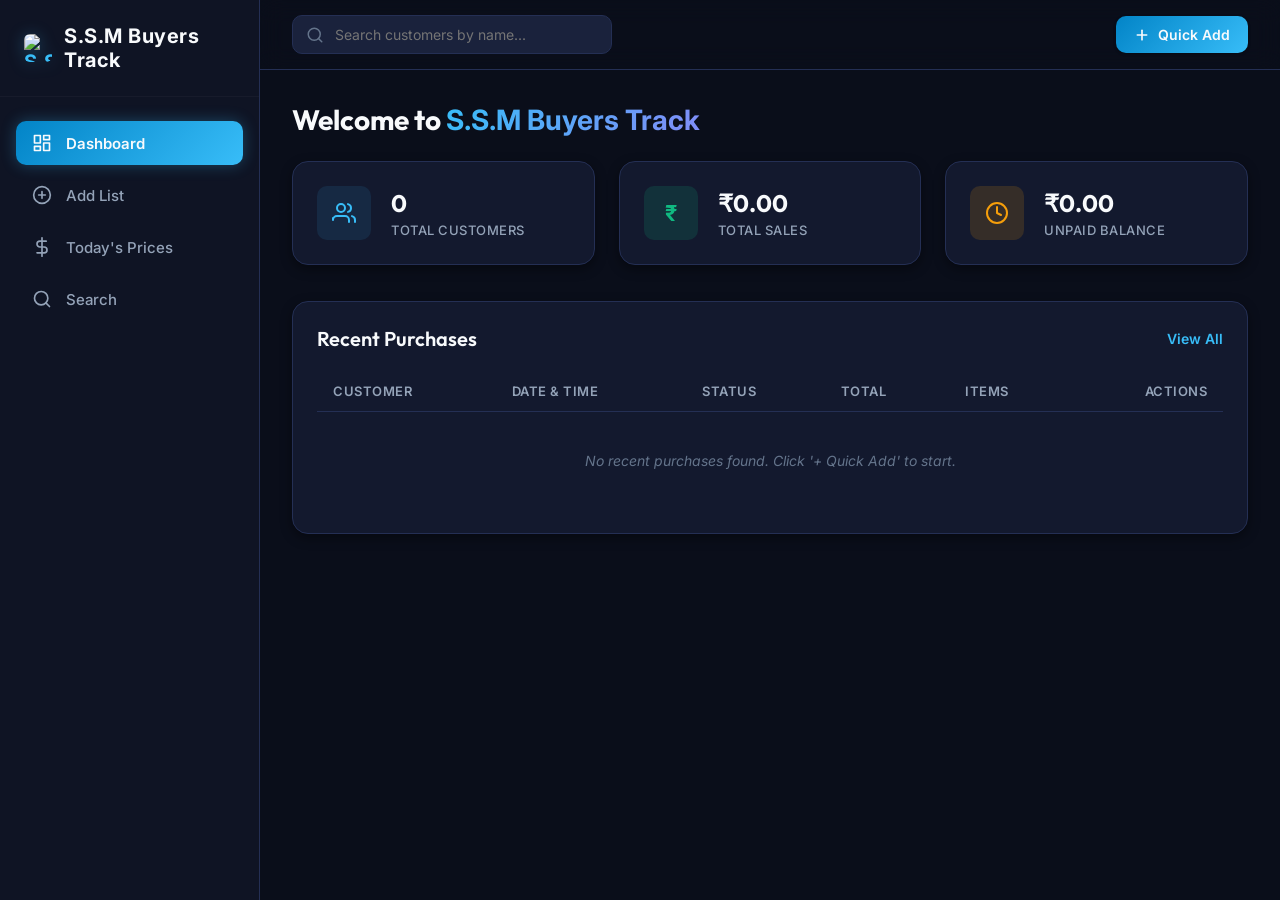
==== commit 8acfe7f6: "final commited" ====
--- a/index.html
+++ b/index.html
@@ -1,82 +1,473 @@
 <!DOCTYPE html>
 <html lang="en">
 <head>
-  <meta charset="UTF-8" />
-  <meta name="viewport" content="width=device-width, initial-scale=1.0" />
-  <title>Sakthi Affiliates</title>
-  <meta name="description" content="Sakthi Affiliates – Premium curated affiliate deals." />
-  <!-- Favicon -->
-  <link rel="icon" type="image/png" href="https://res.cloudinary.com/dbqd8ehhf/image/upload/v1781457962/ChatGPT_Image_Jun_14_2026_at_10_54_17_PM_vtici6.png" />
-  <link rel="apple-touch-icon" href="https://res.cloudinary.com/dbqd8ehhf/image/upload/v1781457962/ChatGPT_Image_Jun_14_2026_at_10_54_17_PM_vtici6.png" />
-  <link rel="preconnect" href="https://fonts.googleapis.com" />
-  <link rel="preconnect" href="https://fonts.gstatic.com" crossorigin />
-  <link href="https://fonts.googleapis.com/css2?family=Outfit:wght@300;400;500;600;700;800;900&family=Inter:wght@300;400;500;600&display=swap" rel="stylesheet" />
-  <link rel="stylesheet" href="style.css" />
+    <meta charset="UTF-8">
+    <meta name="viewport" content="width=device-width, initial-scale=1.0">
+    <title>S.S.M Buyers Track - Customer Buying List App</title>
+    <link rel="icon" type="image/png" href="https://res.cloudinary.com/dbqd8ehhf/image/upload/q_auto/f_auto/v1779386177/ChatGPT_Image_May_21_2026_at_11_25_48_PM_noj0jk.png">
+    <!-- Google Fonts -->
+    <link rel="preconnect" href="https://fonts.googleapis.com">
+    <link rel="preconnect" href="https://fonts.gstatic.com" crossorigin>
+    <link href="https://fonts.googleapis.com/css2?family=Outfit:wght@300;400;500;600;700&family=Inter:wght@300;400;500;600;700&display=swap" rel="stylesheet">
+    <!-- CSS Stylesheet -->
+    <link rel="stylesheet" href="style.css">
 </head>
-<body>
+<body class="dark-mode">
+    <div class="app-container">
+        
+        <!-- Sidebar Navigation -->
+        <aside class="sidebar">
+            <div class="sidebar-header">
+                <div class="logo">
+                    <!-- Application Logo -->
+                    <img src="https://res.cloudinary.com/dbqd8ehhf/image/upload/q_auto/f_auto/v1779386177/ChatGPT_Image_May_21_2026_at_11_25_48_PM_noj0jk.png" alt="S.S.M Buyers Track Logo" class="logo-icon" style="border-radius: 6px; object-fit: cover;">
+                    <span>S.S.M Buyers Track</span>
+                </div>
+            </div>
+            
+            <nav class="sidebar-menu">
+                <button class="nav-btn active" data-target="dashboard">
+                    <svg xmlns="http://www.w3.org/2000/svg" viewBox="0 0 24 24" fill="none" stroke="currentColor" stroke-width="2" stroke-linecap="round" stroke-linejoin="round">
+                        <rect x="3" y="3" width="7" height="9"></rect>
+                        <rect x="14" y="3" width="7" height="5"></rect>
+                        <rect x="14" y="12" width="7" height="9"></rect>
+                        <rect x="3" y="16" width="7" height="5"></rect>
+                    </svg>
+                    <span>Dashboard</span>
+                </button>
+                
+                <button class="nav-btn" data-target="add-list">
+                    <svg xmlns="http://www.w3.org/2000/svg" viewBox="0 0 24 24" fill="none" stroke="currentColor" stroke-width="2" stroke-linecap="round" stroke-linejoin="round">
+                        <circle cx="12" cy="12" r="10"></circle>
+                        <line x1="12" y1="8" x2="12" y2="16"></line>
+                        <line x1="8" y1="12" x2="16" y2="12"></line>
+                    </svg>
+                    <span>Add List</span>
+                </button>
+                
+                <button class="nav-btn" data-target="prices">
+                    <svg xmlns="http://www.w3.org/2000/svg" viewBox="0 0 24 24" fill="none" stroke="currentColor" stroke-width="2" stroke-linecap="round" stroke-linejoin="round">
+                        <line x1="12" y1="1" x2="12" y2="23"></line>
+                        <path d="M17 5H9.5a3.5 3.5 0 0 0 0 7h5a3.5 3.5 0 0 1 0 7H6"></path>
+                    </svg>
+                    <span>Today's Prices</span>
+                </button>
+                
+                <button class="nav-btn" data-target="search">
+                    <svg xmlns="http://www.w3.org/2000/svg" viewBox="0 0 24 24" fill="none" stroke="currentColor" stroke-width="2" stroke-linecap="round" stroke-linejoin="round">
+                        <circle cx="11" cy="11" r="8"></circle>
+                        <line x1="21" y1="21" x2="16.65" y2="16.65"></line>
+                    </svg>
+                    <span>Search</span>
+                </button>
+            </nav>
+            
+        </aside>
+        
+        <!-- Main Application Area -->
+        <main class="main-content">
+            
+            <!-- Top Navigation / Search Header -->
+            <header class="top-header">
+                <div class="search-container">
+                    <svg xmlns="http://www.w3.org/2000/svg" viewBox="0 0 24 24" fill="none" stroke="currentColor" stroke-width="2" stroke-linecap="round" stroke-linejoin="round" class="search-icon">
+                        <circle cx="11" cy="11" r="8"></circle>
+                        <line x1="21" y1="21" x2="16.65" y2="16.65"></line>
+                    </svg>
+                    <input type="text" id="global-search" placeholder="Search customers by name...">
+                </div>
+                
+                <button id="quick-add-btn" class="quick-add-btn">
+                    <svg xmlns="http://www.w3.org/2000/svg" viewBox="0 0 24 24" fill="none" stroke="currentColor" stroke-width="2.5" stroke-linecap="round" stroke-linejoin="round">
+                        <line x1="12" y1="5" x2="12" y2="19"></line>
+                        <line x1="5" y1="12" x2="19" y2="12"></line>
+                    </svg>
+                    <span>Quick Add</span>
+                </button>
+            </header>
+            
+            <!-- Views Container -->
+            <div class="views-wrapper">
+                
+                <!-- VIEW 1: DASHBOARD -->
+                <section id="view-dashboard" class="app-view active">
+                    <h1 class="welcome-title">Welcome to <span class="highlight">S.S.M Buyers Track</span></h1>
+                    
+                    <!-- Metrics Display Row -->
+                    <div class="metrics-grid">
+                        <div class="metric-card">
+                            <div class="metric-icon-wrapper blue">
+                                <svg xmlns="http://www.w3.org/2000/svg" viewBox="0 0 24 24" fill="none" stroke="currentColor" stroke-width="2" stroke-linecap="round" stroke-linejoin="round">
+                                    <path d="M17 21v-2a4 4 0 0 0-4-4H5a4 4 0 0 0-4 4v-2"></path>
+                                    <circle cx="9" cy="7" r="4"></circle>
+                                    <path d="M23 21v-2a4 4 0 0 0-3-3.87"></path>
+                                    <path d="M16 3.13a4 4 0 0 1 0 7.75"></path>
+                                </svg>
+                            </div>
+                            <div class="metric-info">
+                                <h3 id="stat-total-customers" class="metric-value">0</h3>
+                                <p class="metric-label">Total Customers</p>
+                            </div>
+                        </div>
+                        
+                        <div class="metric-card">
+                            <div class="metric-icon-wrapper green">
+                                <span>₹</span>
+                            </div>
+                            <div class="metric-info">
+                                <h3 id="stat-total-sales" class="metric-value">₹0.00</h3>
+                                <p class="metric-label">Total Sales</p>
+                            </div>
+                        </div>
 
-  <!-- ========== NAVBAR ========== -->
-  <nav class="navbar scrolled" id="navbar">
-    <div class="nav-container">
-      <a href="#" class="nav-logo" id="nav-logo-link">
-        <div class="logo-icon">
-          <img src="https://res.cloudinary.com/dbqd8ehhf/image/upload/v1781459007/ChatGPT_Image_Jun_14_2026_at_11_03_17_PM_kwujwn.png" alt="Logo" class="nav-logo-img">
+                        <div class="metric-card">
+                            <div class="metric-icon-wrapper orange">
+                                <svg xmlns="http://www.w3.org/2000/svg" viewBox="0 0 24 24" fill="none" stroke="currentColor" stroke-width="2" stroke-linecap="round" stroke-linejoin="round">
+                                    <circle cx="12" cy="12" r="10"></circle>
+                                    <polyline points="12 6 12 12 16 14"></polyline>
+                                </svg>
+                            </div>
+                            <div class="metric-info">
+                                <h3 id="stat-pending-balance" class="metric-value">₹0.00</h3>
+                                <p class="metric-label">Unpaid Balance</p>
+                            </div>
+                        </div>
+                    </div>
+                    
+                    <!-- Recent Purchases Section -->
+                    <div class="recent-purchases-container">
+                        <div class="section-header">
+                            <h2>Recent Purchases</h2>
+                            <button id="view-all-purchases-btn" class="link-btn">View All</button>
+                        </div>
+                        
+                        <div class="table-wrapper">
+                            <table class="purchases-table">
+                                <thead>
+                                    <tr>
+                                        <th>Customer</th>
+                                        <th>Date & Time</th>
+                                        <th>Status</th>
+                                        <th>Total</th>
+                                        <th>Items</th>
+                                        <th style="text-align: right;">Actions</th>
+                                    </tr>
+                                </thead>
+                                <tbody id="recent-purchases-list">
+                                    <!-- Dynamic rows loaded via JS -->
+                                    <tr class="empty-state">
+                                        <td colspan="6">No recent purchases found. Click '+ Quick Add' to start.</td>
+                                    </tr>
+                                </tbody>
+                            </table>
+                        </div>
+                    </div>
+                </section>
+                
+                <!-- VIEW 2: ADD NEW BUYING LIST -->
+                <section id="view-add-list" class="app-view">
+                    <h1 class="view-title">Add New Buying List</h1>
+                    <p class="view-subtitle">Record a new purchase for an existing or new customer.</p>
+                    
+                    <div class="billing-grid">
+                        
+                        <!-- Billing Form (Left Column) -->
+                        <div class="billing-form-container">
+                            <div class="billing-card customer-details-card">
+                                <h3>Customer Details</h3>
+                                <div class="form-group autocomplete-container">
+                                    <label for="bill-customer-name">Customer Name</label>
+                                    <input type="text" id="bill-customer-name" placeholder="Enter customer name" autocomplete="off">
+                                    <div id="autocomplete-dropdown" class="autocomplete-dropdown"></div>
+                                </div>
+                                <div class="form-group">
+                                    <label for="bill-customer-phone">Phone Number (Optional)</label>
+                                    <input type="tel" id="bill-customer-phone" placeholder="Enter phone number">
+                                </div>
+                            </div>
+                            
+                            <div class="billing-card items-list-card">
+                                <div class="items-header">
+                                    <h3>Items List <span class="chevron">></span></h3>
+                                </div>
+                                
+                                <div id="billing-items-container" class="billing-items-container">
+                                    <!-- Dynamic row items populate here -->
+                                </div>
+                                
+                                <button id="add-manual-item-btn" class="add-manual-item-btn">
+                                    <svg xmlns="http://www.w3.org/2000/svg" viewBox="0 0 24 24" fill="none" stroke="currentColor" stroke-width="2" stroke-linecap="round" stroke-linejoin="round">
+                                        <line x1="12" y1="5" x2="12" y2="19"></line>
+                                        <line x1="5" y1="12" x2="19" y2="12"></line>
+                                    </svg>
+                                    Add Item
+                                </button>
+                                
+                                <div class="billing-summary-footer">
+                                    <div class="summary-controls">
+                                        <div class="summary-control-group">
+                                            <span class="control-label">Disc:</span>
+                                            <div class="discount-input-wrapper">
+                                                <span class="currency-prefix">₹</span>
+                                                <input type="number" id="bill-discount" value="0" min="0" step="1">
+                                            </div>
+                                        </div>
+                                        
+                                        <div class="summary-control-group">
+                                            <span class="control-label">Status:</span>
+                                            <div class="status-toggle-buttons">
+                                                <button type="button" class="status-toggle-btn active paid" data-status="paid">Paid</button>
+                                                <button type="button" class="status-toggle-btn unpaid" data-status="unpaid">Unpaid</button>
+                                            </div>
+                                        </div>
+                                    </div>
+                                    
+                                    <div class="billing-total-row">
+                                        <div class="total-display">Total: <span id="bill-total-amount">₹0.00</span></div>
+                                        <button id="save-buying-list-btn" class="save-list-btn">Save List</button>
+                                    </div>
+                                </div>
+                            </div>
+                        </div>
+                        
+                        <!-- Quick Pick Panel (Right Column) -->
+                        <div class="quick-pick-container">
+                            <div class="billing-card quick-pick-card">
+                                <div class="quick-pick-header">
+                                    <h3>Quick Pick (Today's Prices)</h3>
+                                    <input type="text" id="quick-pick-search" placeholder="Search vegetables, bananas & leaves...">
+                                </div>
+                                
+                                <div class="quick-pick-tabs">
+                                    <button class="quick-tab active" data-category="all">All</button>
+                                    <button class="quick-tab" data-category="vegetables">Vegetables (காய்கறிகள்)</button>
+                                    <button class="quick-tab" data-category="bananas">Bananas (வாழைப்பழம்)</button>
+                                    <button class="quick-tab" data-category="leaves">Leaves (கீரை வகைகள்)</button>
+                                </div>
+                                
+                                <div class="quick-pick-grid-wrapper">
+                                    <div id="quick-pick-grid" class="quick-pick-grid">
+                                        <!-- Configured vegetables and bananas display here -->
+                                    </div>
+                                </div>
+                            </div>
+                        </div>
+                        
+                    </div>
+                </section>
+                
+                <!-- VIEW 3: TODAY'S PRICES -->
+                <section id="view-prices" class="app-view">
+                    <div class="prices-header-container">
+                        <div>
+                            <h1 class="view-title">Today's Vegetable, Banana & Leaf Prices</h1>
+                            <p class="view-subtitle">Configure standard rates per unit. These prices populate when items are quick-selected.</p>
+                        </div>
+                        <button id="save-all-prices-btn" class="save-prices-btn-header">Save Prices</button>
+                    </div>
+                    
+                    <div class="prices-sections-wrapper">
+                        
+                        <!-- VEGETABLES SECTION -->
+                        <div class="price-category-card">
+                            <h2 class="category-title">VEGETABLES (காய்கறிகள்)</h2>
+                            <div id="vegetables-price-grid" class="price-settings-grid">
+                                <!-- Populated dynamically by Javascript -->
+                            </div>
+                        </div>
+                        
+                        <!-- BANANAS SECTION -->
+                        <div class="price-category-card">
+                            <h2 class="category-title">BANANAS (வாழைப்பழங்கள்)</h2>
+                            <div id="bananas-price-grid" class="price-settings-grid">
+                                <!-- Populated dynamically by Javascript -->
+                            </div>
+                        </div>
+                        
+                        <!-- LEAVES SECTION -->
+                        <div class="price-category-card">
+                            <h2 class="category-title">LEAVES (கீரை வகைகள்)</h2>
+                            <div id="leaves-price-grid" class="price-settings-grid">
+                                <!-- Populated dynamically by Javascript -->
+                            </div>
+                        </div>
+                        
+                    </div>
+                </section>
+                
+                <!-- VIEW 4: CUSTOMER SEARCH -->
+                <section id="view-search" class="app-view">
+                    <h1 class="view-title">Customer Search</h1>
+                    <p id="search-results-counter" class="view-subtitle">Find buying lists and balances for customers.</p>
+                    
+                    <div class="search-page-bar-container">
+                        <svg xmlns="http://www.w3.org/2000/svg" viewBox="0 0 24 24" fill="none" stroke="currentColor" stroke-width="2" stroke-linecap="round" stroke-linejoin="round" class="search-page-icon">
+                            <circle cx="11" cy="11" r="8"></circle>
+                            <line x1="21" y1="21" x2="16.65" y2="16.65"></line>
+                        </svg>
+                        <input type="text" id="search-page-input" placeholder="Search customer name or phone number...">
+                    </div>
+                    
+                    <div class="search-layout-grid">
+                        
+                        <!-- Search Results Sidebar list -->
+                        <div class="search-results-sidebar">
+                            <div class="billing-card search-sidebar-card">
+                                <h3>Customers</h3>
+                                <div id="search-customers-list" class="search-customers-list">
+                                    <!-- Dynamic customer cards -->
+                                </div>
+                            </div>
+                        </div>
+                        
+                        <!-- Customer Buying Details Viewer -->
+                        <div class="search-customer-details-viewer">
+                            <div id="customer-profile-empty-state" class="billing-card empty-profile-card">
+                                <svg xmlns="http://www.w3.org/2000/svg" viewBox="0 0 24 24" fill="none" stroke="currentColor" stroke-width="1.5" stroke-linecap="round" stroke-linejoin="round" class="empty-icon">
+                                    <path d="M17 21v-2a4 4 0 0 0-4-4H5a4 4 0 0 0-4 4v2"></path>
+                                    <circle cx="9" cy="7" r="4"></circle>
+                                    <path d="M23 21v-2a4 4 0 0 0-3-3.87"></path>
+                                    <path d="M16 3.13a4 4 0 0 1 0 7.75"></path>
+                                </svg>
+                                <h3>Select a customer to view buying history</h3>
+                                <p>Search by name or number and click on the customer's card to load their transaction registers, receipts, and unpaid details.</p>
+                            </div>
+                            
+                            <!-- Customer Profile Content -->
+                            <div id="customer-profile-content" class="customer-profile-content hidden">
+                                
+                                <!-- Profile Top Summary -->
+                                <div class="billing-card customer-profile-header-card">
+                                    <div class="profile-meta">
+                                        <div class="profile-avatar" id="customer-profile-avatar">S</div>
+                                        <div>
+                                            <h2 id="customer-profile-name">Sathya</h2>
+                                            <p id="customer-profile-phone">9876543210</p>
+                                        </div>
+                                    </div>
+                                    
+                                    <div class="profile-stats-grid">
+                                        <div class="p-stat">
+                                            <span class="p-stat-label">Total Purchases</span>
+                                            <span class="p-stat-value" id="customer-stat-purchases">0</span>
+                                        </div>
+                                        <div class="p-stat">
+                                            <span class="p-stat-label">Total Bought</span>
+                                            <span class="p-stat-value" id="customer-stat-spent">₹0.00</span>
+                                        </div>
+                                        <div class="p-stat alert">
+                                            <span class="p-stat-label">Outstanding Unpaid</span>
+                                            <span class="p-stat-value" id="customer-stat-outstanding">₹0.00</span>
+                                        </div>
+                                    </div>
+                                    
+                                    <button id="settle-all-balances-btn" class="settle-all-btn">Settle All Balances</button>
+                                    <button id="delete-customer-btn" class="delete-customer-btn">Delete Customer permanently</button>
+                                </div>
+                                
+                                <!-- History Accordion Section -->
+                                <h3 class="history-section-title">Purchase Registry</h3>
+                                <div id="customer-history-list" class="customer-history-list">
+                                    <!-- Dynamic expandable purchases list -->
+                                </div>
+                                
+                            </div>
+                        </div>
+                        
+                    </div>
+                </section>
+                
+            </div>
+        </main>
+        
+    </div>
+    
+    <!-- INVOICE/RECEIPT MODAL VIEW -->
+    <div id="invoice-modal" class="modal-overlay hidden">
+        <div class="modal-card">
+            <div class="modal-header">
+                <h3>Buying List Invoice</h3>
+                <button id="close-invoice-modal-btn" class="close-modal-btn">&times;</button>
+            </div>
+            
+            <div class="modal-body-scroll">
+                <!-- PRINT CONTENT START -->
+                <div id="invoice-print-area" class="invoice-container">
+                    <div class="invoice-shop-header">
+                        <h2 class="shop-name">Thirumalaimurugan Shop</h2>
+                        <p class="shop-contact">Ph: 9677902673 | Main Road, Panboli - 627807</p>
+                    </div>
+                    
+                    <div class="invoice-meta-info">
+                        <div class="meta-column">
+                            <p><strong>Customer Name:</strong> <span id="inv-customer-name">Sathya</span></p>
+                            <p><strong>Phone Number:</strong> <span id="inv-customer-phone">9876543210</span></p>
+                        </div>
+                        <div class="meta-column right">
+                            <p><strong>Invoice No:</strong> <span id="inv-id">#12345</span></p>
+                            <p><strong>Date & Time:</strong> <span id="inv-datetime">17 May 2026 at 09:05 PM</span></p>
+                        </div>
+                    </div>
+                    
+                    <table class="invoice-items-table">
+                        <thead>
+                            <tr>
+                                <th>Item Particulars</th>
+                                <th style="text-align: right;">Price</th>
+                                <th style="text-align: right;">Weight/Qty</th>
+                                <th style="text-align: right;">Total (₹)</th>
+                            </tr>
+                        </thead>
+                        <tbody id="invoice-items-body">
+                            <!-- Dynamic rows -->
+                        </tbody>
+                    </table>
+                    
+                    <div class="invoice-calculations">
+                        <div class="calc-row">
+                            <span>Subtotal:</span>
+                            <span id="inv-subtotal">₹270.00</span>
+                        </div>
+                        <div class="calc-row">
+                            <span>Discount:</span>
+                            <span id="inv-discount">₹0.00</span>
+                        </div>
+                        <div class="calc-row grand-total">
+                            <span>Grand Total:</span>
+                            <span id="inv-grand-total">₹270.00</span>
+                        </div>
+                        <div class="calc-row payment-status-row">
+                            <span>Payment Status:</span>
+                            <span id="inv-status" class="inv-status-badge paid">PAID</span>
+                        </div>
+                    </div>
+                    
+                    <div class="invoice-footer-message">
+                        <p>Thank you for buying from us! Visit again!</p>
+                    </div>
+                </div>
+                <!-- PRINT CONTENT END -->
+            </div>
+            
+            <div class="modal-footer">
+
+                <button id="print-invoice-btn" class="print-btn">
+                    <svg xmlns="http://www.w3.org/2000/svg" viewBox="0 0 24 24" fill="none" stroke="currentColor" stroke-width="2" stroke-linecap="round" stroke-linejoin="round" class="footer-svg">
+                        <polyline points="6 9 6 2 18 2 18 9"></polyline>
+                        <path d="M6 18H4a2 2 0 0 1-2-2v-5a2 2 0 0 1 2-2h16a2 2 0 0 1 2 2v5a2 2 0 0 1-2 2h-2"></path>
+                        <rect x="6" y="14" width="12" height="8"></rect>
+                    </svg>
+                    <span>Print Invoice</span>
+                </button>
+            </div>
         </div>
-        <span class="logo-text">Sakthi <span class="logo-accent">Affiliates</span></span>
-      </a>
-
-      <button class="mobile-menu-btn" id="mobile-menu-btn" aria-label="Toggle menu">
-        <span></span><span></span><span></span>
-      </button>
-
-      <ul class="nav-links" id="nav-links">
-        <li><a href="index.html" class="nav-link active" id="nav-home">Home</a></li>
-        <li><a href="products.html" class="nav-link" id="nav-products">Products</a></li>
-      </ul>
     </div>
-  </nav>
-
-  <!-- ========== HERO / WELCOME SECTION ========== -->
-  <section class="hero-section" id="home">
-    <div class="hero-container">
-      <h1 class="hero-title">Welcome to <span class="brand-name">Sakthi Affiliates</span></h1>
-      <p class="hero-subtitle">Your premier destination for handpicked deals and high-quality products. Click any item to shop directly from verified partner stores.</p>
-      <div class="hero-buttons">
-        <a href="products.html" class="btn btn-primary">Explore Products</a>
-      </div>
-      
-      <!-- Associate Partners -->
-      <div class="partners-section">
-        <span class="partners-title">Associate Partner with</span>
-        <div class="partners-grid">
-          <div class="partner-card">
-            <img src="https://res.cloudinary.com/dbqd8ehhf/image/upload/q_auto/f_auto/v1781270132/amazon_PNG12_ml9ju7.png" alt="Amazon" class="partner-logo amazon-logo">
-          </div>
-          <div class="partner-card">
-            <img src="https://res.cloudinary.com/dbqd8ehhf/image/upload/q_auto/f_auto/v1781270132/Flipkart_logo__2026_kbgjv2.svg" alt="Flipkart" class="partner-logo flipkart-logo">
-          </div>
-          <div class="partner-card">
-            <img src="https://res.cloudinary.com/dbqd8ehhf/image/upload/q_auto/f_auto/v1781270130/10673438_h00fmr.webp" alt="Meesho" class="partner-logo meesho-logo">
-          </div>
-        </div>
-      </div>
-    </div>
-  </section>
-
-
-
-  <!-- ========== FOOTER ========== -->
-  <footer class="footer">
-    <div class="footer-bottom">
-      <p>© 2025 Sakthi Affiliates. All rights reserved.</p>
-    </div>
-  </footer>
-
-  <!-- ========== BACK TO TOP ========== -->
-  <button class="back-to-top" id="back-to-top" aria-label="Back to top">
-    <svg viewBox="0 0 24 24" fill="none" stroke="currentColor" stroke-width="2.5"><path d="M18 15l-6-6-6 6"/></svg>
-  </button>
-
-  <script src="script.js"></script>
+    
+    <!-- Firebase Compat SDKs -->
+    <script src="https://www.gstatic.com/firebasejs/10.8.0/firebase-app-compat.js"></script>
+    <script src="https://www.gstatic.com/firebasejs/10.8.0/firebase-firestore-compat.js"></script>
+    
+    <!-- JS Scripts -->
+    <script src="app.js"></script>
 </body>
 </html>
--- a/style.css
+++ b/style.css
@@ -1,749 +1,2119 @@
-/* ============================================
-   SAKTHI AFFILIATES – Minimal Clean CSS
-   ============================================ */
+/* ==========================================================================
+   S.S.M BUYERS TRACK - DESIGN SYSTEM & STYLESHEET
+   ========================================================================== */
 
 :root {
-  --bg-primary: #07060f;
-  --bg-secondary: #0d0b1a;
-  --bg-card: rgba(255, 255, 255, 0.04);
-  --border: rgba(255, 255, 255, 0.08);
-  --border-hover: rgba(168, 85, 247, 0.4);
-
-  --purple: #a855f7;
-  --indigo: #6366f1;
-  --pink: #ec4899;
-
-  --text-primary: #f0eeff;
-  --text-secondary: #a09bbf;
-  --text-muted: #6b6585;
-
-  --gradient-hero: linear-gradient(135deg, #a855f7 0%, #6366f1 50%, #ec4899 100%);
-
-  --font-heading: 'Outfit', sans-serif;
-  --font-body: 'Inter', sans-serif;
-
-  --radius-md: 14px;
-  --radius-lg: 20px;
-  --radius-xl: 28px;
-
-  --shadow-glow-hover: 0 0 60px rgba(168,85,247,0.4);
-  --transition: all 0.3s cubic-bezier(0.4, 0, 0.2, 1);
-}
-
-*, *::before, *::after { box-sizing: border-box; margin: 0; padding: 0; }
-
-html {
-  scroll-behavior: smooth;
-  scrollbar-width: thin;
-  scrollbar-color: var(--purple) var(--bg-secondary);
-}
-::-webkit-scrollbar { width: 6px; }
-::-webkit-scrollbar-track { background: var(--bg-secondary); }
-::-webkit-scrollbar-thumb { background: var(--purple); border-radius: 3px; }
+    /* Color Palette */
+    --bg-main: #0a0e1a;
+    --bg-sidebar: #0f1424;
+    --bg-card: #13192e;
+    --bg-input: #1a223c;
+    --border-color: #242f54;
+    --border-focus: #3b82f6;
+    
+    /* Accents */
+    --primary: #38bdf8;
+    --primary-hover: #0ea5e9;
+    --primary-gradient: linear-gradient(135deg, #0284c7, #38bdf8);
+    
+    /* Semantic Colors */
+    --color-success: #10b981;
+    --color-success-bg: rgba(16, 185, 129, 0.15);
+    --color-danger: #ef4444;
+    --color-danger-bg: rgba(239, 68, 68, 0.15);
+    --color-warning: #f59e0b;
+    --color-warning-bg: rgba(245, 158, 11, 0.15);
+    
+    /* Text Colors */
+    --text-primary: #f8fafc;
+    --text-secondary: #94a3b8;
+    --text-muted: #64748b;
+    
+    /* Layout & Shadows */
+    --radius-sm: 6px;
+    --radius-md: 10px;
+    --radius-lg: 16px;
+    --shadow-sm: 0 1px 3px rgba(0, 0, 0, 0.3);
+    --shadow-md: 0 4px 12px rgba(0, 0, 0, 0.4);
+    --shadow-lg: 0 10px 25px -5px rgba(0, 0, 0, 0.5);
+    --glow-primary: 0 0 15px rgba(56, 189, 248, 0.3);
+    
+    /* Fonts */
+    --font-heading: 'Outfit', -apple-system, BlinkMacSystemFont, "Segoe UI", Roboto, sans-serif;
+    --font-body: 'Inter', -apple-system, BlinkMacSystemFont, "Segoe UI", Roboto, sans-serif;
+}
+
+/* ==========================================================================
+   BASE & RESET
+   ========================================================================== */
+
+* {
+    margin: 0;
+    padding: 0;
+    box-sizing: border-box;
+    font-family: var(--font-body);
+}
 
 body {
-  font-family: var(--font-body);
-  background: var(--bg-primary);
-  color: var(--text-primary);
-  line-height: 1.6;
-  overflow-x: hidden;
-}
-
-a { text-decoration: none; color: inherit; }
-
-/* ---------- Navbar ---------- */
-.navbar {
-  position: fixed;
-  top: 0; left: 0; right: 0;
-  z-index: 1000;
-  padding: 0 24px;
-  background: rgba(7, 6, 15, 0.9);
-  backdrop-filter: blur(20px);
-  -webkit-backdrop-filter: blur(20px);
-  border-bottom: 1px solid var(--border);
-}
-
-.nav-container {
-  max-width: 1200px;
-  margin: 0 auto;
-  display: flex;
-  align-items: center;
-  justify-content: space-between;
-  height: 68px;
-}
-
-.nav-logo {
-  display: flex;
-  align-items: center;
-  gap: 10px;
-  cursor: pointer;
+    background-color: var(--bg-main);
+    color: var(--text-primary);
+    min-height: 100vh;
+    overflow-x: hidden;
+    display: flex;
+    -webkit-font-smoothing: antialiased;
+}
+
+/* Scrollbar Styles */
+::-webkit-scrollbar {
+    width: 8px;
+    height: 8px;
+}
+::-webkit-scrollbar-track {
+    background: var(--bg-main);
+}
+::-webkit-scrollbar-thumb {
+    background: var(--border-color);
+    border-radius: var(--radius-sm);
+}
+::-webkit-scrollbar-thumb:hover {
+    background: var(--text-muted);
+}
+
+/* Utility Classes */
+.hidden {
+    display: none !important;
+}
+.highlight {
+    color: var(--primary);
+    background: linear-gradient(120deg, #38bdf8, #818cf8);
+    -webkit-background-clip: text;
+    -webkit-text-fill-color: transparent;
+}
+
+/* ==========================================================================
+   LAYOUT STRUCTURE
+   ========================================================================== */
+
+.app-container {
+    display: flex;
+    width: 100vw;
+    height: 100vh;
+    overflow: hidden;
+}
+
+/* Sidebar Navigation */
+.sidebar {
+    width: 260px;
+    background-color: var(--bg-sidebar);
+    border-right: 1px solid var(--border-color);
+    display: flex;
+    flex-direction: column;
+    height: 100%;
+    flex-shrink: 0;
+    transition: all 0.3s cubic-bezier(0.4, 0, 0.2, 1);
+    z-index: 100;
+}
+
+.sidebar-header {
+    padding: 24px;
+    display: flex;
+    align-items: center;
+    border-bottom: 1px solid rgba(255, 255, 255, 0.03);
+}
+
+.logo {
+    display: flex;
+    align-items: center;
+    gap: 12px;
+    font-family: var(--font-heading);
+    font-size: 20px;
+    font-weight: 700;
+    letter-spacing: 0.5px;
+    color: var(--text-primary);
 }
 
 .logo-icon {
-  width: 36px; height: 36px;
-  flex-shrink: 0;
-  filter: drop-shadow(0 0 10px rgba(168,85,247,0.5));
-}
-
-.nav-logo-img {
-  width: 100%;
-  height: 100%;
-  object-fit: contain;
-  border-radius: 50%;
-}
-
-.logo-text {
-  font-family: var(--font-heading);
-  font-size: 1.25rem;
-  font-weight: 700;
-  letter-spacing: -0.02em;
-  color: var(--text-primary);
-}
-
-.logo-accent {
-  background: var(--gradient-hero);
-  -webkit-background-clip: text;
-  -webkit-text-fill-color: transparent;
-  background-clip: text;
-}
-
-.nav-links {
-  display: flex;
-  list-style: none;
-  gap: 8px;
-  align-items: center;
-}
-
-.nav-link {
-  font-size: 0.9rem;
-  font-weight: 500;
-  color: var(--text-secondary);
-  padding: 8px 18px;
-  border-radius: 999px;
-  transition: var(--transition);
-}
-
-.nav-link:hover {
-  color: var(--purple);
-  background: rgba(168,85,247,0.1);
-}
-
-/* Mobile Menu */
-.mobile-menu-btn {
-  display: none;
-  flex-direction: column;
-  gap: 5px;
-  background: none;
-  border: none;
-  cursor: pointer;
-  padding: 8px;
-}
-
-.mobile-menu-btn span {
-  display: block;
-  width: 24px; height: 2px;
-  background: var(--text-primary);
-  border-radius: 2px;
-  transition: var(--transition);
-}
-
-.mobile-menu-btn.open span:nth-child(1) { transform: translateY(7px) rotate(45deg); }
-.mobile-menu-btn.open span:nth-child(2) { opacity: 0; }
-.mobile-menu-btn.open span:nth-child(3) { transform: translateY(-7px) rotate(-45deg); }
-
-/* ---------- Hero / Welcome Section ---------- */
-.hero-section {
-  padding: 160px 24px 80px;
-  background: radial-gradient(circle at 50% -20%, rgba(168, 85, 247, 0.15) 0%, rgba(7, 6, 15, 0) 60%);
-  display: flex;
-  justify-content: center;
-  align-items: center;
-  text-align: center;
-}
-
-.hero-container {
-  max-width: 800px;
-  width: 100%;
-}
-
-.hero-title {
-  font-family: var(--font-heading);
-  font-size: 3.5rem;
-  font-weight: 800;
-  line-height: 1.2;
-  letter-spacing: -0.02em;
-  margin-bottom: 20px;
-  color: var(--text-primary);
-}
-
-.brand-name {
-  background: var(--gradient-hero);
-  -webkit-background-clip: text;
-  -webkit-text-fill-color: transparent;
-  background-clip: text;
-}
-
-.hero-subtitle {
-  font-size: 1.15rem;
-  color: var(--text-secondary);
-  line-height: 1.7;
-  max-width: 600px;
-  margin: 0 auto 36px;
-}
-
-.hero-buttons {
-  margin-bottom: 64px;
-}
-
-.btn {
-  display: inline-block;
-  font-family: var(--font-heading);
-  font-weight: 600;
-  font-size: 1rem;
-  padding: 14px 32px;
-  border-radius: 999px;
-  transition: var(--transition);
-  cursor: pointer;
-  box-shadow: 0 4px 20px rgba(168, 85, 247, 0.3);
-}
-
-.btn-primary {
-  background: var(--gradient-hero);
-  color: white;
-  border: none;
-}
-
-.btn-primary:hover {
-  transform: translateY(-3px);
-  box-shadow: 0 8px 30px rgba(168, 85, 247, 0.5);
-}
-
-/* ---------- Partners Section ---------- */
-.partners-section {
-  display: flex;
-  flex-direction: column;
-  align-items: center;
-  gap: 24px;
-  padding-top: 40px;
-  border-top: 1px solid var(--border);
-}
-
-.partners-title {
-  font-family: var(--font-heading);
-  font-size: 0.9rem;
-  font-weight: 700;
-  text-transform: uppercase;
-  letter-spacing: 0.1em;
-  color: var(--text-muted);
-}
-
-.partners-grid {
-  display: flex;
-  align-items: center;
-  justify-content: center;
-  gap: 40px;
-  flex-wrap: wrap;
-}
-
-.partner-card {
-  background: rgba(255, 255, 255, 0.02);
-  border: 1px solid var(--border);
-  padding: 0;
-  border-radius: var(--radius-md);
-  display: flex;
-  align-items: center;
-  justify-content: center;
-  transition: var(--transition);
-  height: 110px;
-  width: 240px;
-}
-
-.partner-card:hover {
-  border-color: var(--border-hover);
-  background: rgba(255, 255, 255, 0.04);
-  transform: translateY(-4px);
-  box-shadow: 0 10px 30px rgba(168, 85, 247, 0.15);
-}
-
-.partner-logo {
-  max-height: 95px;
-  max-width: 90%;
-  object-fit: contain;
-  filter: grayscale(100%) opacity(60%);
-  transition: var(--transition);
-}
-
-.partner-card:hover .partner-logo {
-  filter: grayscale(0%) opacity(100%);
-}
-
-/* Display Flipkart and Meesho logos in their original vibrant brand colors by default */
-.partner-logo.flipkart-logo,
-.partner-logo.meesho-logo {
-  filter: grayscale(0%) opacity(90%);
-}
-
-.partner-card:hover .flipkart-logo,
-.partner-card:hover .meesho-logo {
-  filter: grayscale(0%) opacity(100%);
-  transform: scale(1.05);
-}
-
-.amazon-logo {
-  filter: invert(1) hue-rotate(180deg) opacity(85%);
-}
-
-.partner-card:hover .amazon-logo {
-  filter: invert(1) hue-rotate(180deg) opacity(100%);
-  transform: scale(1.05);
-}
-
-/* ---------- Products Section ---------- */
-.products-section {
-  padding-top: 80px;
-}
-
-.section-container {
-  max-width: 1200px;
-  margin: 0 auto;
-  padding: 40px 24px 80px;
-}
-
-/* ---------- Products Grid ---------- */
-.products-grid {
-  display: grid;
-  grid-template-columns: repeat(auto-fill, minmax(280px, 1fr));
-  gap: 24px;
-}
-
-/* Product Card */
-.product-card {
-  background: var(--bg-card);
-  border: 1px solid var(--border);
-  border-radius: var(--radius-xl);
-  overflow: hidden;
-  cursor: pointer;
-  transition: var(--transition);
-  position: relative;
-  display: flex;
-  flex-direction: column;
-}
-
-.product-card:hover {
-  border-color: var(--border-hover);
-  transform: translateY(-6px);
-  box-shadow: var(--shadow-glow-hover);
-}
-
-.product-card:hover .product-img {
-  transform: scale(1.06);
-}
-
-.product-img-wrap {
-  position: relative;
-  overflow: hidden;
-  aspect-ratio: 1 / 1;
-  background: rgba(255,255,255,0.02);
-}
-
-.product-img {
-  width: 100%;
-  height: 100%;
-  object-fit: cover;
-  transition: transform 0.5s cubic-bezier(0.4, 0, 0.2, 1);
-}
-
-.img-placeholder {
-  width: 100%;
-  height: 100%;
-  display: flex;
-  align-items: center;
-  justify-content: center;
-  font-size: 4rem;
-  background: linear-gradient(135deg, rgba(168,85,247,0.1) 0%, rgba(99,102,241,0.1) 100%);
-}
-
-.product-badge {
-  position: absolute;
-  top: 14px; left: 14px;
-  background: var(--gradient-hero);
-  color: white;
-  font-size: 0.7rem;
-  font-weight: 700;
-  padding: 4px 10px;
-  border-radius: 999px;
-  text-transform: uppercase;
-  letter-spacing: 0.06em;
-}
-
-
-
-.product-info {
-  padding: 20px;
-  display: flex;
-  flex-direction: column;
-  flex: 1;
-}
-
-
-
-.product-name {
-  font-family: var(--font-heading);
-  font-size: 1.05rem;
-  font-weight: 700;
-  color: var(--text-primary);
-  line-height: 1.3;
-  margin-bottom: 8px;
-}
-
-.product-desc {
-  font-size: 0.83rem;
-  color: var(--text-secondary);
-  line-height: 1.5;
-  margin-bottom: 16px;
-  flex: 1;
-}
-
-.product-footer {
-  display: flex;
-  align-items: center;
-  justify-content: flex-end;
-  margin-top: auto;
-}
-
-.product-price {
-  font-family: var(--font-heading);
-  font-size: 1.2rem;
-  font-weight: 800;
-  background: var(--gradient-hero);
-  -webkit-background-clip: text;
-  -webkit-text-fill-color: transparent;
-  background-clip: text;
-}
-
-.product-shop-link {
-  display: flex;
-  align-items: center;
-  gap: 6px;
-  font-size: 0.82rem;
-  font-weight: 600;
-  color: var(--purple);
-  padding: 7px 16px;
-  border: 1.5px solid rgba(168,85,247,0.3);
-  border-radius: 999px;
-  transition: var(--transition);
-}
-
-.product-shop-link:hover {
-  background: rgba(168,85,247,0.15);
-  border-color: var(--purple);
-}
-
-.product-shop-link svg { width: 14px; height: 14px; }
-
-/* Fade-in animation */
-@keyframes fadeInUp {
-  from { opacity: 0; transform: translateY(24px); }
-  to   { opacity: 1; transform: translateY(0); }
-}
-
-.fade-in-up {
-  animation: fadeInUp 0.6s cubic-bezier(0.4, 0, 0.2, 1) both;
-}
-
-/* ---------- Footer ---------- */
-.footer {
-  background: var(--bg-secondary);
-  border-top: 1px solid var(--border);
-}
-
-.footer-bottom {
-  max-width: 1200px;
-  margin: 0 auto;
-  padding: 20px 24px;
-  display: flex;
-  justify-content: center;
-}
-
-.footer-bottom p {
-  color: var(--text-muted);
-  font-size: 0.82rem;
-}
-
-/* ---------- Back to Top ---------- */
-.back-to-top {
-  position: fixed;
-  bottom: 24px; right: 24px;
-  width: 48px; height: 48px;
-  background: var(--gradient-hero);
-  border: none;
-  border-radius: 50%;
-  color: white;
-  cursor: pointer;
-  display: flex;
-  align-items: center;
-  justify-content: center;
-  box-shadow: 0 4px 20px rgba(168,85,247,0.4);
-  opacity: 0;
-  transform: translateY(20px);
-  transition: var(--transition);
-  z-index: 999;
-}
-
-.back-to-top.visible {
-  opacity: 1;
-  transform: translateY(0);
-}
-
-.back-to-top:hover {
-  transform: translateY(-4px);
-  box-shadow: 0 8px 30px rgba(168,85,247,0.6);
-}
-
-.back-to-top svg { width: 20px; height: 20px; }
-
-/* ---------- Responsive ---------- */
+    width: 28px;
+    height: 28px;
+    color: var(--primary);
+    filter: drop-shadow(0 2px 8px rgba(56, 189, 248, 0.3));
+}
+
+.sidebar-menu {
+    flex: 1;
+    padding: 24px 16px;
+    display: flex;
+    flex-direction: column;
+    gap: 8px;
+    overflow-y: auto;
+}
+
+.nav-btn {
+    display: flex;
+    align-items: center;
+    gap: 14px;
+    width: 100%;
+    padding: 12px 16px;
+    background: none;
+    border: none;
+    border-radius: var(--radius-md);
+    color: var(--text-secondary);
+    font-size: 15px;
+    font-weight: 500;
+    cursor: pointer;
+    text-align: left;
+    transition: all 0.2s ease;
+}
+
+.nav-btn svg {
+    width: 20px;
+    height: 20px;
+    stroke-width: 2px;
+    transition: transform 0.2s ease;
+}
+
+.nav-btn:hover {
+    background-color: rgba(255, 255, 255, 0.03);
+    color: var(--text-primary);
+}
+
+.nav-btn:hover svg {
+    transform: translateX(2px);
+}
+
+.nav-btn.active {
+    background: var(--primary-gradient);
+    color: var(--text-primary);
+    box-shadow: var(--glow-primary);
+    font-weight: 600;
+}
+
+.nav-btn.active svg {
+    color: var(--text-primary);
+}
+
+.sidebar-footer {
+    padding: 16px;
+    border-top: 1px solid rgba(255, 255, 255, 0.03);
+}
+
+.footer-btn {
+    display: flex;
+    align-items: center;
+    justify-content: center;
+    gap: 10px;
+    width: 100%;
+    padding: 12px;
+    background-color: rgba(255, 255, 255, 0.03);
+    border: 1px solid var(--border-color);
+    border-radius: var(--radius-md);
+    color: var(--text-secondary);
+    font-size: 14px;
+    font-weight: 500;
+    cursor: pointer;
+    transition: all 0.2s ease;
+}
+
+.footer-btn svg {
+    width: 16px;
+    height: 16px;
+}
+
+.footer-btn:hover {
+    background-color: rgba(255, 255, 255, 0.07);
+    color: var(--text-primary);
+    border-color: var(--text-secondary);
+}
+
+/* Main Content Area */
+.main-content {
+    flex: 1;
+    display: flex;
+    flex-direction: column;
+    height: 100%;
+    overflow: hidden;
+}
+
+/* Top Header */
+.top-header {
+    height: 70px;
+    border-bottom: 1px solid var(--border-color);
+    padding: 0 32px;
+    display: flex;
+    align-items: center;
+    justify-content: space-between;
+    background-color: rgba(10, 14, 26, 0.5);
+    backdrop-filter: blur(12px);
+    z-index: 50;
+    flex-shrink: 0;
+}
+
+.search-container {
+    position: relative;
+    width: 320px;
+}
+
+.search-icon {
+    position: absolute;
+    left: 14px;
+    top: 50%;
+    transform: translateY(-50%);
+    width: 18px;
+    height: 18px;
+    color: var(--text-muted);
+    pointer-events: none;
+}
+
+.search-container input {
+    width: 100%;
+    padding: 10px 16px 10px 42px;
+    background-color: var(--bg-input);
+    border: 1px solid var(--border-color);
+    border-radius: var(--radius-md);
+    color: var(--text-primary);
+    font-size: 14px;
+    outline: none;
+    transition: all 0.2s ease;
+}
+
+.search-container input:focus {
+    border-color: var(--border-focus);
+    box-shadow: 0 0 0 1px var(--border-focus);
+}
+
+.quick-add-btn {
+    display: flex;
+    align-items: center;
+    gap: 8px;
+    padding: 10px 18px;
+    background: var(--primary-gradient);
+    border: none;
+    border-radius: var(--radius-md);
+    color: var(--text-primary);
+    font-weight: 600;
+    font-size: 14px;
+    cursor: pointer;
+    box-shadow: var(--shadow-sm);
+    transition: all 0.2s cubic-bezier(0.4, 0, 0.2, 1);
+}
+
+.quick-add-btn svg {
+    width: 16px;
+    height: 16px;
+}
+
+.quick-add-btn:hover {
+    transform: translateY(-1px);
+    box-shadow: var(--glow-primary);
+    opacity: 0.95;
+}
+
+.quick-add-btn:active {
+    transform: translateY(0);
+}
+
+/* Views Wrapper */
+.views-wrapper {
+    flex: 1;
+    overflow-y: auto;
+    padding: 32px;
+}
+
+.app-view {
+    display: none;
+    animation: fadeIn 0.3s ease-out;
+}
+
+.app-view.active {
+    display: block;
+}
+
+@keyframes fadeIn {
+    from { opacity: 0; transform: translateY(6px); }
+    to { opacity: 1; transform: translateY(0); }
+}
+
+/* Typography styles for views */
+.welcome-title, .view-title {
+    font-family: var(--font-heading);
+    font-size: 28px;
+    font-weight: 700;
+    margin-bottom: 24px;
+}
+
+.view-subtitle {
+    color: var(--text-secondary);
+    font-size: 15px;
+    margin-top: -16px;
+    margin-bottom: 32px;
+}
+
+/* ==========================================================================
+   VIEW 1: DASHBOARD VIEW
+   ========================================================================== */
+
+/* Metrics Row */
+.metrics-grid {
+    display: grid;
+    grid-template-columns: repeat(auto-fit, minmax(260px, 1fr));
+    gap: 24px;
+    margin-bottom: 36px;
+}
+
+.metric-card {
+    background-color: var(--bg-card);
+    border: 1px solid var(--border-color);
+    border-radius: var(--radius-lg);
+    padding: 24px;
+    display: flex;
+    align-items: center;
+    gap: 20px;
+    box-shadow: var(--shadow-md);
+    transition: all 0.2s cubic-bezier(0.4, 0, 0.2, 1);
+}
+
+.metric-card:hover {
+    transform: translateY(-3px);
+    border-color: rgba(56, 189, 248, 0.2);
+    box-shadow: var(--shadow-lg);
+}
+
+.metric-icon-wrapper {
+    width: 54px;
+    height: 54px;
+    border-radius: var(--radius-md);
+    display: flex;
+    align-items: center;
+    justify-content: center;
+    font-size: 22px;
+    font-weight: 700;
+    flex-shrink: 0;
+}
+
+.metric-icon-wrapper svg {
+    width: 24px;
+    height: 24px;
+}
+
+.metric-icon-wrapper.blue {
+    background-color: rgba(56, 189, 248, 0.1);
+    color: var(--primary);
+}
+
+.metric-icon-wrapper.green {
+    background-color: var(--color-success-bg);
+    color: var(--color-success);
+}
+
+.metric-icon-wrapper.orange {
+    background-color: var(--color-warning-bg);
+    color: var(--color-warning);
+}
+
+.metric-info {
+    display: flex;
+    flex-direction: column;
+    gap: 4px;
+}
+
+.metric-value {
+    font-family: var(--font-heading);
+    font-size: 24px;
+    font-weight: 700;
+    color: var(--text-primary);
+}
+
+.metric-label {
+    color: var(--text-secondary);
+    font-size: 13px;
+    font-weight: 500;
+    text-transform: uppercase;
+    letter-spacing: 0.5px;
+}
+
+/* Recent Purchases Section */
+.recent-purchases-container {
+    background-color: var(--bg-card);
+    border: 1px solid var(--border-color);
+    border-radius: var(--radius-lg);
+    padding: 24px;
+    box-shadow: var(--shadow-md);
+}
+
+.section-header {
+    display: flex;
+    align-items: center;
+    justify-content: space-between;
+    margin-bottom: 20px;
+}
+
+.section-header h2 {
+    font-family: var(--font-heading);
+    font-size: 20px;
+    font-weight: 600;
+}
+
+.link-btn {
+    background: none;
+    border: none;
+    color: var(--primary);
+    font-size: 14px;
+    font-weight: 600;
+    cursor: pointer;
+    transition: color 0.2s ease;
+}
+
+.link-btn:hover {
+    color: var(--text-primary);
+    text-decoration: underline;
+}
+
+/* Custom Table Styles */
+.table-wrapper {
+    overflow-x: auto;
+}
+
+.purchases-table {
+    width: 100%;
+    border-collapse: collapse;
+    text-align: left;
+}
+
+.purchases-table th {
+    padding: 12px 16px;
+    color: var(--text-secondary);
+    font-weight: 600;
+    font-size: 13px;
+    text-transform: uppercase;
+    letter-spacing: 0.5px;
+    border-bottom: 1px solid var(--border-color);
+}
+
+.purchases-table td {
+    padding: 16px;
+    border-bottom: 1px solid rgba(255, 255, 255, 0.03);
+    font-size: 14px;
+    vertical-align: middle;
+}
+
+.purchases-table tbody tr:last-child td {
+    border-bottom: none;
+}
+
+.purchases-table tbody tr:hover {
+    background-color: rgba(255, 255, 255, 0.01);
+}
+
+/* Customer Cell Avatar info */
+.customer-cell {
+    display: flex;
+    align-items: center;
+    gap: 12px;
+}
+
+.customer-avatar {
+    width: 32px;
+    height: 32px;
+    border-radius: 50%;
+    background: var(--primary-gradient);
+    color: var(--text-primary);
+    font-weight: 600;
+    font-size: 14px;
+    display: flex;
+    align-items: center;
+    justify-content: center;
+    text-transform: uppercase;
+}
+
+.customer-name-wrapper {
+    display: flex;
+    flex-direction: column;
+    gap: 2px;
+}
+
+.c-name {
+    font-weight: 600;
+    color: var(--text-primary);
+}
+
+.c-phone {
+    font-size: 12px;
+    color: var(--text-muted);
+}
+
+/* Status Badges */
+.status-badge {
+    display: inline-block;
+    padding: 4px 10px;
+    border-radius: 4px;
+    font-size: 11px;
+    font-weight: 700;
+    text-transform: uppercase;
+    letter-spacing: 0.5px;
+    text-align: center;
+}
+
+.status-badge.paid {
+    background-color: var(--color-success-bg);
+    color: var(--color-success);
+    border: 1px solid rgba(16, 185, 129, 0.3);
+}
+
+.status-badge.unpaid {
+    background-color: var(--color-danger-bg);
+    color: var(--color-danger);
+    border: 1px solid rgba(239, 68, 68, 0.3);
+}
+
+.purchases-table .purchase-total {
+    font-weight: 700;
+    color: var(--text-primary);
+    font-size: 15px;
+}
+
+.purchases-table .purchase-items-count {
+    color: var(--text-secondary);
+}
+
+/* Action buttons */
+.action-buttons-cell {
+    display: flex;
+    justify-content: flex-end;
+    gap: 8px;
+}
+
+.icon-action-btn {
+    width: 32px;
+    height: 32px;
+    border-radius: var(--radius-sm);
+    background-color: rgba(255, 255, 255, 0.02);
+    border: 1px solid var(--border-color);
+    color: var(--text-secondary);
+    display: flex;
+    align-items: center;
+    justify-content: center;
+    cursor: pointer;
+    transition: all 0.2s ease;
+}
+
+.icon-action-btn svg {
+    width: 15px;
+    height: 15px;
+}
+
+.icon-action-btn:hover {
+    background-color: rgba(255, 255, 255, 0.05);
+    color: var(--text-primary);
+    border-color: var(--text-secondary);
+}
+
+.icon-action-btn.edit-btn:hover {
+    border-color: var(--primary);
+    color: var(--primary);
+}
+
+.icon-action-btn.delete-btn:hover {
+    border-color: var(--color-danger);
+    color: var(--color-danger);
+}
+
+/* Empty/Loading States */
+.empty-state {
+    text-align: center;
+}
+
+.empty-state td {
+    padding: 40px;
+    color: var(--text-muted);
+    font-style: italic;
+}
+
+/* ==========================================================================
+   VIEW 2: ADD NEW BUYING LIST VIEW
+   ========================================================================== */
+
+.billing-grid {
+    display: grid;
+    grid-template-columns: 1.2fr 0.8fr;
+    gap: 32px;
+    align-items: start;
+}
+
+.billing-card {
+    background-color: var(--bg-card);
+    border: 1px solid var(--border-color);
+    border-radius: var(--radius-lg);
+    padding: 24px;
+    box-shadow: var(--shadow-md);
+    margin-bottom: 24px;
+}
+
+.billing-card h3 {
+    font-family: var(--font-heading);
+    font-size: 18px;
+    font-weight: 600;
+    margin-bottom: 16px;
+    display: flex;
+    align-items: center;
+    justify-content: space-between;
+}
+
+/* Form Controls */
+.form-group {
+    display: flex;
+    flex-direction: column;
+    gap: 8px;
+    margin-bottom: 16px;
+}
+
+.form-group:last-child {
+    margin-bottom: 0;
+}
+
+.form-group label {
+    font-size: 13px;
+    font-weight: 500;
+    color: var(--text-secondary);
+}
+
+.form-group input {
+    padding: 12px 14px;
+    background-color: var(--bg-input);
+    border: 1px solid var(--border-color);
+    border-radius: var(--radius-md);
+    color: var(--text-primary);
+    font-size: 14px;
+    outline: none;
+    transition: all 0.2s ease;
+}
+
+.form-group input:focus {
+    border-color: var(--border-focus);
+}
+
+/* Autocomplete suggestions */
+.autocomplete-container {
+    position: relative;
+}
+
+.autocomplete-dropdown {
+    position: absolute;
+    top: calc(100% + 4px);
+    left: 0;
+    right: 0;
+    background-color: var(--bg-card);
+    border: 1px solid var(--border-color);
+    border-radius: var(--radius-md);
+    box-shadow: var(--shadow-lg);
+    z-index: 10;
+    max-height: 200px;
+    overflow-y: auto;
+    display: none;
+}
+
+.autocomplete-item {
+    padding: 12px 16px;
+    cursor: pointer;
+    font-size: 14px;
+    border-bottom: 1px solid rgba(255, 255, 255, 0.02);
+    display: flex;
+    justify-content: space-between;
+    align-items: center;
+}
+
+.autocomplete-item:last-child {
+    border-bottom: none;
+}
+
+.autocomplete-item:hover {
+    background-color: var(--bg-input);
+    color: var(--primary);
+}
+
+.autocomplete-item .c-number {
+    font-size: 12px;
+    color: var(--text-muted);
+}
+
+/* Item row layouts */
+.items-list-card {
+    margin-bottom: 0;
+}
+
+.items-header .chevron {
+    color: var(--primary);
+    font-weight: 700;
+}
+
+.billing-items-container {
+    display: flex;
+    flex-direction: column;
+    gap: 12px;
+    margin-bottom: 20px;
+    max-height: 380px;
+    overflow-y: auto;
+    padding-right: 4px;
+}
+
+.billing-item-row {
+    display: flex;
+    gap: 12px;
+    align-items: center;
+    animation: slideIn 0.2s ease-out;
+}
+
+@keyframes slideIn {
+    from { opacity: 0; transform: translateY(4px); }
+    to { opacity: 1; transform: translateY(0); }
+}
+
+.billing-item-row input {
+    background-color: var(--bg-input);
+    border: 1px solid var(--border-color);
+    border-radius: var(--radius-md);
+    color: var(--text-primary);
+    padding: 10px 12px;
+    font-size: 14px;
+    outline: none;
+    transition: border-color 0.2s ease;
+}
+
+.billing-item-row input:focus {
+    border-color: var(--border-focus);
+}
+
+.billing-item-row .item-name-input {
+    flex: 2;
+    min-width: 140px;
+}
+
+.billing-item-row .item-price-input {
+    width: 90px;
+    text-align: right;
+}
+
+.billing-item-row .item-qty-input {
+    width: 80px;
+    text-align: center;
+}
+
+.billing-item-row .item-unit-select {
+    width: 75px;
+    background-color: var(--bg-input);
+    border: 1px solid var(--border-color);
+    border-radius: var(--radius-md);
+    color: var(--text-primary);
+    padding: 10px 6px;
+    font-size: 13px;
+    outline: none;
+    cursor: pointer;
+}
+
+.billing-item-row .item-unit-select:focus {
+    border-color: var(--border-focus);
+}
+
+.delete-row-btn {
+    width: 38px;
+    height: 38px;
+    border-radius: var(--radius-md);
+    background: none;
+    border: 1px solid rgba(239, 68, 68, 0.2);
+    color: var(--color-danger);
+    display: flex;
+    align-items: center;
+    justify-content: center;
+    cursor: pointer;
+    transition: all 0.2s ease;
+    flex-shrink: 0;
+}
+
+.delete-row-btn:hover {
+    background-color: var(--color-danger-bg);
+    border-color: var(--color-danger);
+}
+
+.delete-row-btn svg {
+    width: 16px;
+    height: 16px;
+}
+
+.add-manual-item-btn {
+    display: flex;
+    align-items: center;
+    justify-content: center;
+    gap: 8px;
+    width: 100%;
+    padding: 12px;
+    background-color: rgba(255, 255, 255, 0.01);
+    border: 1px dashed var(--border-color);
+    border-radius: var(--radius-md);
+    color: var(--text-primary);
+    font-size: 14px;
+    font-weight: 500;
+    cursor: pointer;
+    transition: all 0.2s ease;
+    margin-bottom: 24px;
+}
+
+.add-manual-item-btn svg {
+    width: 14px;
+    height: 14px;
+}
+
+.add-manual-item-btn:hover {
+    background-color: rgba(255, 255, 255, 0.03);
+    border-color: var(--primary);
+    color: var(--primary);
+}
+
+/* Footer Section controls inside Add List */
+.billing-summary-footer {
+    border-top: 1px solid var(--border-color);
+    padding-top: 20px;
+    display: flex;
+    flex-direction: column;
+    gap: 20px;
+}
+
+.summary-controls {
+    display: flex;
+    justify-content: space-between;
+    gap: 24px;
+    flex-wrap: wrap;
+}
+
+.summary-control-group {
+    display: flex;
+    align-items: center;
+    gap: 12px;
+}
+
+.summary-control-group .control-label {
+    font-size: 14px;
+    font-weight: 600;
+    color: var(--text-secondary);
+}
+
+/* Discount Custom Inputs */
+.discount-input-wrapper {
+    position: relative;
+    width: 90px;
+}
+
+.discount-input-wrapper .currency-prefix {
+    position: absolute;
+    left: 10px;
+    top: 50%;
+    transform: translateY(-50%);
+    font-size: 13px;
+    color: var(--text-secondary);
+    pointer-events: none;
+}
+
+.discount-input-wrapper input {
+    width: 100%;
+    padding: 8px 10px 8px 22px;
+    background-color: var(--bg-input);
+    border: 1px solid var(--border-color);
+    border-radius: var(--radius-sm);
+    color: var(--text-primary);
+    font-size: 13px;
+    outline: none;
+    text-align: right;
+}
+
+/* Status toggles */
+.status-toggle-buttons {
+    display: flex;
+    background-color: var(--bg-input);
+    padding: 3px;
+    border-radius: var(--radius-sm);
+    border: 1px solid var(--border-color);
+}
+
+.status-toggle-btn {
+    border: none;
+    background: none;
+    padding: 6px 16px;
+    font-size: 12px;
+    font-weight: 700;
+    text-transform: uppercase;
+    letter-spacing: 0.5px;
+    color: var(--text-secondary);
+    border-radius: 4px;
+    cursor: pointer;
+    transition: all 0.2s ease;
+}
+
+.status-toggle-btn.active.paid {
+    background-color: var(--color-success);
+    color: white;
+}
+
+.status-toggle-btn.active.unpaid {
+    background-color: var(--color-danger);
+    color: white;
+}
+
+.billing-total-row {
+    display: flex;
+    justify-content: space-between;
+    align-items: center;
+    border-top: 1px solid rgba(255, 255, 255, 0.03);
+    padding-top: 16px;
+}
+
+.total-display {
+    font-family: var(--font-heading);
+    font-size: 22px;
+    font-weight: 700;
+    color: var(--text-primary);
+}
+
+.total-display span {
+    color: var(--primary);
+}
+
+.save-list-btn {
+    padding: 12px 28px;
+    background: var(--primary-gradient);
+    border: none;
+    border-radius: var(--radius-md);
+    color: var(--text-primary);
+    font-weight: 700;
+    font-size: 15px;
+    cursor: pointer;
+    transition: all 0.2s ease;
+}
+
+.save-list-btn:hover {
+    box-shadow: var(--glow-primary);
+    opacity: 0.95;
+}
+
+/* Quick Pick Panel Details */
+.quick-pick-card {
+    height: 600px;
+    display: flex;
+    flex-direction: column;
+}
+
+.quick-pick-header {
+    display: flex;
+    flex-direction: column;
+    gap: 12px;
+    margin-bottom: 16px;
+}
+
+.quick-pick-header h3 {
+    margin-bottom: 0;
+}
+
+.quick-pick-header input {
+    padding: 10px 14px;
+    background-color: var(--bg-input);
+    border: 1px solid var(--border-color);
+    border-radius: var(--radius-md);
+    color: var(--text-primary);
+    font-size: 13px;
+    outline: none;
+}
+
+.quick-pick-tabs {
+    display: flex;
+    gap: 8px;
+    margin-bottom: 16px;
+    border-bottom: 1px solid var(--border-color);
+    padding-bottom: 12px;
+}
+
+.quick-tab {
+    background: none;
+    border: 1px solid var(--border-color);
+    color: var(--text-secondary);
+    padding: 8px 14px;
+    border-radius: var(--radius-sm);
+    font-size: 12px;
+    font-weight: 500;
+    cursor: pointer;
+    transition: all 0.2s ease;
+}
+
+.quick-tab:hover {
+    background-color: rgba(255, 255, 255, 0.02);
+    color: var(--text-primary);
+}
+
+.quick-tab.active {
+    background-color: rgba(56, 189, 248, 0.1);
+    color: var(--primary);
+    border-color: var(--primary);
+    font-weight: 600;
+}
+
+.quick-pick-grid-wrapper {
+    flex: 1;
+    overflow-y: auto;
+    padding-right: 4px;
+}
+
+.quick-pick-grid {
+    display: grid;
+    grid-template-columns: repeat(auto-fill, minmax(130px, 1fr));
+    gap: 12px;
+}
+
+.quick-item-card {
+    background-color: var(--bg-input);
+    border: 1px solid var(--border-color);
+    border-radius: var(--radius-md);
+    padding: 12px;
+    text-align: center;
+    cursor: pointer;
+    transition: all 0.2s cubic-bezier(0.4, 0, 0.2, 1);
+    display: flex;
+    flex-direction: column;
+    gap: 6px;
+}
+
+.quick-item-card:hover {
+    transform: translateY(-2px);
+    border-color: var(--primary);
+    background-color: rgba(56, 189, 248, 0.03);
+}
+
+.quick-item-tamil {
+    font-size: 13px;
+    font-weight: 600;
+    color: var(--text-primary);
+}
+
+.quick-item-english {
+    font-size: 11px;
+    color: var(--text-secondary);
+}
+
+.quick-item-price {
+    font-weight: 700;
+    font-size: 13px;
+    color: var(--primary);
+    margin-top: auto;
+}
+
+/* ==========================================================================
+   VIEW 3: TODAY'S PRICES VIEW
+   ========================================================================== */
+
+.prices-header-container {
+    display: flex;
+    justify-content: space-between;
+    align-items: flex-start;
+    margin-bottom: 8px;
+}
+
+.save-prices-btn-header {
+    padding: 12px 24px;
+    background: var(--primary-gradient);
+    border: none;
+    border-radius: var(--radius-md);
+    color: var(--text-primary);
+    font-weight: 700;
+    font-size: 14px;
+    cursor: pointer;
+    box-shadow: var(--shadow-sm);
+    transition: all 0.2s ease;
+}
+
+.save-prices-btn-header:hover {
+    box-shadow: var(--glow-primary);
+    opacity: 0.95;
+}
+
+.prices-sections-wrapper {
+    display: flex;
+    flex-direction: column;
+    gap: 32px;
+    margin-top: 24px;
+}
+
+.price-category-card {
+    background-color: var(--bg-card);
+    border: 1px solid var(--border-color);
+    border-radius: var(--radius-lg);
+    padding: 24px;
+    box-shadow: var(--shadow-md);
+}
+
+.category-title {
+    font-family: var(--font-heading);
+    font-size: 18px;
+    font-weight: 700;
+    letter-spacing: 0.5px;
+    margin-bottom: 20px;
+    color: var(--primary);
+    border-left: 4px solid var(--primary);
+    padding-left: 12px;
+}
+
+.price-settings-grid {
+    display: grid;
+    grid-template-columns: repeat(auto-fill, minmax(240px, 1fr));
+    gap: 16px;
+}
+
+.price-item-settings-card {
+    background-color: var(--bg-input);
+    border: 1px solid var(--border-color);
+    border-radius: var(--radius-md);
+    padding: 14px 16px;
+    display: flex;
+    justify-content: space-between;
+    align-items: center;
+    gap: 12px;
+}
+
+.price-item-info {
+    display: flex;
+    flex-direction: column;
+    gap: 4px;
+}
+
+.p-item-tamil {
+    font-size: 14px;
+    font-weight: 600;
+    color: var(--text-primary);
+}
+
+.p-item-english {
+    font-size: 11px;
+    color: var(--text-secondary);
+}
+
+.price-item-input-wrapper {
+    position: relative;
+    width: 90px;
+}
+
+.price-item-input-wrapper .price-prefix {
+    position: absolute;
+    left: 10px;
+    top: 50%;
+    transform: translateY(-50%);
+    font-size: 13px;
+    color: var(--text-secondary);
+    pointer-events: none;
+}
+
+.price-item-input-wrapper input {
+    width: 100%;
+    padding: 8px 10px 8px 22px;
+    background-color: var(--bg-card);
+    border: 1px solid var(--border-color);
+    border-radius: var(--radius-sm);
+    color: var(--text-primary);
+    font-size: 14px;
+    font-weight: 600;
+    outline: none;
+    text-align: right;
+    transition: border-color 0.2s ease;
+}
+
+.price-item-input-wrapper input:focus {
+    border-color: var(--border-focus);
+}
+
+/* ==========================================================================
+   VIEW 4: CUSTOMER SEARCH VIEW
+   ========================================================================== */
+
+.search-page-bar-container {
+    position: relative;
+    width: 100%;
+    margin-bottom: 32px;
+}
+
+.search-page-icon {
+    position: absolute;
+    left: 20px;
+    top: 50%;
+    transform: translateY(-50%);
+    width: 24px;
+    height: 24px;
+    color: var(--text-muted);
+}
+
+.search-page-bar-container input {
+    width: 100%;
+    padding: 16px 20px 16px 60px;
+    background-color: var(--bg-card);
+    border: 1px solid var(--border-color);
+    border-radius: var(--radius-lg);
+    color: var(--text-primary);
+    font-size: 16px;
+    outline: none;
+    box-shadow: var(--shadow-md);
+    transition: all 0.2s ease;
+}
+
+.search-page-bar-container input:focus {
+    border-color: var(--border-focus);
+    box-shadow: 0 0 0 1px var(--border-focus), var(--shadow-lg);
+}
+
+.search-layout-grid {
+    display: grid;
+    grid-template-columns: 0.8fr 1.2fr;
+    gap: 32px;
+    align-items: start;
+}
+
+.search-sidebar-card {
+    height: 520px;
+    display: flex;
+    flex-direction: column;
+    margin-bottom: 0;
+}
+
+.search-customers-list {
+    flex: 1;
+    overflow-y: auto;
+    display: flex;
+    flex-direction: column;
+    gap: 8px;
+    padding-right: 4px;
+}
+
+.search-customer-card {
+    background-color: var(--bg-input);
+    border: 1px solid var(--border-color);
+    border-radius: var(--radius-md);
+    padding: 14px;
+    cursor: pointer;
+    transition: all 0.2s cubic-bezier(0.4, 0, 0.2, 1);
+    display: flex;
+    align-items: center;
+    justify-content: space-between;
+}
+
+.search-customer-card:hover {
+    border-color: var(--primary);
+    background-color: rgba(56, 189, 248, 0.02);
+}
+
+.search-customer-card.active {
+    background-color: rgba(56, 189, 248, 0.05);
+    border-color: var(--primary);
+}
+
+.sc-avatar {
+    width: 36px;
+    height: 36px;
+    border-radius: 50%;
+    background-color: var(--border-color);
+    color: var(--text-primary);
+    font-weight: 600;
+    display: flex;
+    align-items: center;
+    justify-content: center;
+    text-transform: uppercase;
+}
+
+.search-customer-card.active .sc-avatar {
+    background: var(--primary-gradient);
+}
+
+.sc-details {
+    flex: 1;
+    margin-left: 12px;
+    display: flex;
+    flex-direction: column;
+    gap: 2px;
+}
+
+.sc-name {
+    font-weight: 600;
+    color: var(--text-primary);
+    font-size: 14px;
+}
+
+.sc-phone {
+    font-size: 11px;
+    color: var(--text-muted);
+}
+
+.sc-unpaid-badge {
+    font-size: 11px;
+    font-weight: 700;
+    padding: 2px 6px;
+    background-color: var(--color-danger-bg);
+    color: var(--color-danger);
+    border-radius: 4px;
+    border: 1px solid rgba(239, 68, 68, 0.2);
+}
+
+/* Profile Details viewer column (Right) */
+.search-customer-details-viewer {
+    min-height: 520px;
+}
+
+.empty-profile-card {
+    height: 520px;
+    display: flex;
+    flex-direction: column;
+    justify-content: center;
+    align-items: center;
+    text-align: center;
+    padding: 40px;
+    color: var(--text-muted);
+}
+
+.empty-icon {
+    width: 64px;
+    height: 64px;
+    color: var(--border-color);
+    margin-bottom: 20px;
+}
+
+.empty-profile-card h3 {
+    font-family: var(--font-heading);
+    font-size: 18px;
+    color: var(--text-secondary);
+    margin-bottom: 8px;
+}
+
+.empty-profile-card p {
+    font-size: 13px;
+    max-width: 320px;
+    line-height: 1.5;
+}
+
+/* Customer Profile Header elements */
+.customer-profile-header-card {
+    position: relative;
+}
+
+.profile-meta {
+    display: flex;
+    align-items: center;
+    gap: 16px;
+    margin-bottom: 24px;
+}
+
+.profile-avatar {
+    width: 54px;
+    height: 54px;
+    border-radius: 50%;
+    background: var(--primary-gradient);
+    color: var(--text-primary);
+    font-family: var(--font-heading);
+    font-weight: 700;
+    font-size: 22px;
+    display: flex;
+    align-items: center;
+    justify-content: center;
+    text-transform: uppercase;
+    box-shadow: var(--shadow-sm);
+}
+
+.profile-meta h2 {
+    font-family: var(--font-heading);
+    font-size: 22px;
+    font-weight: 700;
+}
+
+.profile-meta p {
+    color: var(--text-secondary);
+    font-size: 13px;
+}
+
+.profile-stats-grid {
+    display: grid;
+    grid-template-columns: repeat(3, 1fr);
+    gap: 16px;
+    background-color: var(--bg-input);
+    border: 1px solid var(--border-color);
+    border-radius: var(--radius-md);
+    padding: 16px;
+    margin-bottom: 20px;
+}
+
+.p-stat {
+    display: flex;
+    flex-direction: column;
+    gap: 4px;
+}
+
+.p-stat:not(:last-child) {
+    border-right: 1px solid var(--border-color);
+}
+
+.p-stat-label {
+    font-size: 11px;
+    font-weight: 600;
+    color: var(--text-secondary);
+    text-transform: uppercase;
+    letter-spacing: 0.5px;
+}
+
+.p-stat-value {
+    font-family: var(--font-heading);
+    font-size: 18px;
+    font-weight: 700;
+}
+
+.p-stat.alert .p-stat-value {
+    color: var(--color-danger);
+}
+
+.settle-all-btn {
+    width: 100%;
+    padding: 12px;
+    background-color: var(--color-success-bg);
+    border: 1px solid rgba(16, 185, 129, 0.3);
+    border-radius: var(--radius-md);
+    color: var(--color-success);
+    font-size: 14px;
+    font-weight: 700;
+    cursor: pointer;
+    transition: all 0.2s ease;
+}
+
+.settle-all-btn:hover {
+    background-color: var(--color-success);
+    color: white;
+}
+
+.delete-customer-btn {
+    width: 100%;
+    margin-top: 10px;
+    padding: 12px;
+    background-color: var(--color-danger-bg);
+    border: 1px solid rgba(239, 68, 68, 0.3);
+    border-radius: var(--radius-md);
+    color: var(--color-danger);
+    font-size: 14px;
+    font-weight: 700;
+    cursor: pointer;
+    transition: all 0.2s ease;
+}
+
+.delete-customer-btn:hover {
+    background-color: var(--color-danger);
+    color: white;
+}
+
+/* Registry List elements */
+.history-section-title {
+    font-family: var(--font-heading);
+    font-size: 16px;
+    font-weight: 600;
+    margin-top: 24px;
+    margin-bottom: 12px;
+    color: var(--text-secondary);
+}
+
+.customer-history-list {
+    display: flex;
+    flex-direction: column;
+    gap: 12px;
+}
+
+.history-item-card {
+    background-color: var(--bg-card);
+    border: 1px solid var(--border-color);
+    border-radius: var(--radius-md);
+    box-shadow: var(--shadow-sm);
+    overflow: hidden;
+    transition: all 0.2s ease;
+}
+
+.history-item-header {
+    padding: 16px;
+    display: flex;
+    justify-content: space-between;
+    align-items: center;
+    cursor: pointer;
+    user-select: none;
+}
+
+.history-item-header:hover {
+    background-color: rgba(255, 255, 255, 0.01);
+}
+
+.h-meta-left {
+    display: flex;
+    align-items: center;
+    gap: 12px;
+}
+
+.h-expand-icon {
+    width: 16px;
+    height: 16px;
+    color: var(--text-muted);
+    transition: transform 0.2s ease;
+}
+
+.history-item-card.expanded .h-expand-icon {
+    transform: rotate(90deg);
+}
+
+.h-datetime {
+    font-weight: 500;
+    font-size: 14px;
+}
+
+.h-meta-right {
+    display: flex;
+    align-items: center;
+    gap: 16px;
+}
+
+.h-total {
+    font-weight: 700;
+    font-size: 15px;
+}
+
+.h-status-btn {
+    border: none;
+    font-size: 11px;
+    font-weight: 700;
+    padding: 4px 10px;
+    border-radius: 4px;
+    cursor: pointer;
+    text-transform: uppercase;
+    letter-spacing: 0.5px;
+    transition: all 0.2s ease;
+}
+
+.h-status-btn.paid {
+    background-color: var(--color-success-bg);
+    color: var(--color-success);
+    border: 1px solid rgba(16, 185, 129, 0.2);
+}
+
+.h-status-btn.unpaid {
+    background-color: var(--color-danger-bg);
+    color: var(--color-danger);
+    border: 1px solid rgba(239, 68, 68, 0.2);
+}
+
+.h-status-btn.unpaid:hover {
+    background-color: var(--color-success);
+    color: white;
+    border-color: var(--color-success);
+}
+
+/* Collapsible buying details grid */
+.history-item-details {
+    padding: 0 16px;
+    max-height: 0;
+    overflow: hidden;
+    transition: max-height 0.25s cubic-bezier(0, 1, 0, 1), padding 0.25s ease;
+    border-top: 1px solid transparent;
+}
+
+.history-item-card.expanded .history-item-details {
+    max-height: 1000px;
+    padding: 16px;
+    border-top: 1px solid rgba(255, 255, 255, 0.03);
+    transition: max-height 0.3s cubic-bezier(1, 0, 1, 0), padding 0.3s ease;
+}
+
+.h-items-table {
+    width: 100%;
+    border-collapse: collapse;
+    margin-bottom: 16px;
+}
+
+.h-items-table th {
+    padding: 8px;
+    color: var(--text-secondary);
+    font-size: 12px;
+    font-weight: 600;
+    text-transform: uppercase;
+    letter-spacing: 0.5px;
+    border-bottom: 1px solid var(--border-color);
+}
+
+.h-items-table td {
+    padding: 10px 8px;
+    font-size: 13px;
+    border-bottom: 1px solid rgba(255, 255, 255, 0.02);
+}
+
+.h-items-table tr:last-child td {
+    border-bottom: none;
+}
+
+.h-details-actions {
+    display: flex;
+    justify-content: flex-end;
+    gap: 12px;
+    border-top: 1px solid rgba(255, 255, 255, 0.03);
+    padding-top: 12px;
+}
+
+.btn-secondary {
+    display: flex;
+    align-items: center;
+    gap: 6px;
+    padding: 8px 14px;
+    background-color: var(--bg-input);
+    border: 1px solid var(--border-color);
+    border-radius: var(--radius-sm);
+    color: var(--text-secondary);
+    font-size: 12px;
+    font-weight: 600;
+    cursor: pointer;
+    transition: all 0.2s ease;
+}
+
+.btn-secondary svg {
+    width: 14px;
+    height: 14px;
+}
+
+.btn-secondary:hover {
+    background-color: rgba(255, 255, 255, 0.03);
+    color: var(--text-primary);
+    border-color: var(--text-secondary);
+}
+
+.btn-secondary.danger-action-btn:hover {
+    border-color: var(--color-danger);
+    color: var(--color-danger);
+    background-color: var(--color-danger-bg);
+}
+
+/* ==========================================================================
+   MODAL DIALOG VIEWS
+   ========================================================================== */
+
+.modal-overlay {
+    position: fixed;
+    top: 0;
+    left: 0;
+    right: 0;
+    bottom: 0;
+    background-color: rgba(0, 0, 0, 0.7);
+    backdrop-filter: blur(4px);
+    display: flex;
+    align-items: center;
+    justify-content: center;
+    z-index: 1000;
+    animation: fadeIn 0.2s ease-out;
+}
+
+.modal-card {
+    width: 100%;
+    max-width: 520px;
+    background-color: var(--bg-card);
+    border: 1px solid var(--border-color);
+    border-radius: var(--radius-lg);
+    box-shadow: var(--shadow-lg);
+    display: flex;
+    flex-direction: column;
+    max-height: 90vh;
+    animation: scaleUp 0.2s cubic-bezier(0.34, 1.56, 0.64, 1);
+}
+
+@keyframes scaleUp {
+    from { transform: scale(0.95); opacity: 0; }
+    to { transform: scale(1); opacity: 1; }
+}
+
+.modal-header {
+    padding: 20px 24px;
+    border-bottom: 1px solid var(--border-color);
+    display: flex;
+    align-items: center;
+    justify-content: space-between;
+}
+
+.modal-header h3 {
+    font-family: var(--font-heading);
+    font-size: 18px;
+    font-weight: 700;
+}
+
+.close-modal-btn {
+    background: none;
+    border: none;
+    font-size: 24px;
+    color: var(--text-secondary);
+    cursor: pointer;
+    transition: color 0.2s ease;
+}
+
+.close-modal-btn:hover {
+    color: var(--text-primary);
+}
+
+.modal-body-scroll {
+    flex: 1;
+    overflow-y: auto;
+    padding: 24px;
+}
+
+.modal-footer {
+    padding: 20px 24px;
+    border-top: 1px solid var(--border-color);
+    display: flex;
+    justify-content: flex-end;
+    gap: 12px;
+}
+
+
+.print-btn {
+    display: flex;
+    align-items: center;
+    gap: 8px;
+    padding: 10px 18px;
+    background: var(--primary-gradient);
+    border: none;
+    border-radius: var(--radius-md);
+    color: var(--text-primary);
+    font-weight: 700;
+    font-size: 14px;
+    cursor: pointer;
+    transition: opacity 0.2s ease;
+}
+
+.print-btn:hover {
+    opacity: 0.95;
+    box-shadow: var(--glow-primary);
+}
+
+.footer-svg {
+    width: 15px;
+    height: 15px;
+}
+
+/* ==========================================================================
+   PRINT INVOICE STYLE SHEET FORMAT
+   ========================================================================== */
+
+.invoice-container {
+    background-color: white;
+    color: #0f172a;
+    width: 58mm;
+    min-height: 19cm;
+    padding: 12px;
+    margin: 0 auto;
+    border-radius: var(--radius-sm);
+    box-shadow: inset 0 0 0 1px #e2e8f0;
+    box-sizing: border-box;
+}
+
+.invoice-shop-header {
+    text-align: center;
+    border-bottom: 1.5px solid #0f172a;
+    padding-bottom: 8px;
+    margin-bottom: 12px;
+}
+
+.shop-name {
+    font-family: var(--font-heading);
+    font-size: 15px;
+    font-weight: 800;
+    letter-spacing: 0.2px;
+    color: #0f172a;
+}
+
+.shop-sub {
+    font-size: 9px;
+    font-weight: 600;
+    text-transform: uppercase;
+    color: #475569;
+    margin-top: 2px;
+}
+
+.shop-contact {
+    font-size: 9px;
+    color: #64748b;
+}
+
+.invoice-meta-info {
+    display: flex;
+    flex-direction: column;
+    gap: 3px;
+    margin-bottom: 12px;
+    font-size: 10px;
+    border-bottom: 1px dashed #cbd5e1;
+    padding-bottom: 8px;
+}
+
+.invoice-meta-info p {
+    margin-bottom: 0;
+    color: #475569;
+}
+
+.invoice-meta-info p strong {
+    color: #0f172a;
+}
+
+.invoice-meta-info .right {
+    text-align: left;
+}
+
+.invoice-items-table {
+    width: 100%;
+    border-collapse: collapse;
+    margin-bottom: 12px;
+    font-size: 9.5px;
+}
+
+.invoice-items-table th {
+    padding: 6px 2px;
+    border-bottom: 1px solid #0f172a;
+    border-top: 1px solid #0f172a;
+    color: #0f172a;
+    font-weight: 700;
+    text-align: left;
+}
+
+.invoice-items-table td {
+    padding: 8px 2px;
+    border-bottom: 1px solid #f1f5f9;
+    color: #334155;
+}
+
+.invoice-items-table tr:last-child td {
+    border-bottom: none;
+}
+
+.invoice-calculations {
+    display: flex;
+    flex-direction: column;
+    align-items: flex-end;
+    gap: 4px;
+    border-top: 1.5px solid #0f172a;
+    padding-top: 8px;
+    margin-bottom: 16px;
+    font-size: 10px;
+}
+
+.calc-row {
+    width: 100%;
+    display: flex;
+    justify-content: space-between;
+    color: #475569;
+}
+
+.calc-row.grand-total {
+    border-top: 1px dashed #cbd5e1;
+    padding-top: 6px;
+    font-size: 14px;
+    font-weight: 800;
+    color: #0f172a;
+}
+
+.inv-status-badge {
+    display: inline-block;
+    padding: 2px 6px;
+    border-radius: 3px;
+    font-size: 10px;
+    font-weight: 800;
+}
+
+.inv-status-badge.paid {
+    background-color: #d1fae5;
+    color: #065f46;
+}
+
+.inv-status-badge.unpaid {
+    background-color: #fee2e2;
+    color: #991b1b;
+}
+
+.invoice-footer-message {
+    text-align: center;
+    border-top: 1px solid #e2e8f0;
+    padding-top: 16px;
+    font-size: 11px;
+    color: #64748b;
+    font-style: italic;
+}
+
+.invoice-footer-message .signature {
+    margin-top: 24px;
+    text-align: right;
+    font-style: normal;
+    font-weight: 600;
+    color: #475569;
+}
+
+/* ==========================================================================
+   MEDIA PRINT RULES
+   ========================================================================== */
+
+@media print {
+    /* 1. Reset Body & html */
+    html, body {
+        background: #ffffff !important;
+        color: #000000 !important;
+        height: auto !important;
+        overflow: visible !important;
+        margin: 0 !important;
+        padding: 0 !important;
+    }
+
+    /* 2. Hide all top-level children of body except the invoice modal */
+    body > *:not(#invoice-modal) {
+        display: none !important;
+    }
+
+    /* 3. Reset modal overlay display for printing */
+    #invoice-modal {
+        position: relative !important;
+        top: 0 !important;
+        left: 0 !important;
+        width: 100% !important;
+        height: auto !important;
+        background: transparent !important;
+        backdrop-filter: none !important;
+        display: block !important;
+        padding: 0 !important;
+        margin: 0 !important;
+        z-index: auto !important;
+    }
+
+    /* 4. Reset modal card layout */
+    #invoice-modal .modal-card {
+        background: transparent !important;
+        border: none !important;
+        box-shadow: none !important;
+        width: 100% !important;
+        max-width: 100% !important;
+        height: auto !important;
+        max-height: none !important;
+        display: block !important;
+        transform: none !important;
+        animation: none !important;
+        margin: 0 !important;
+        padding: 0 !important;
+    }
+
+    /* 5. Hide modal interactive elements */
+    #invoice-modal .modal-header,
+    #invoice-modal .modal-footer {
+        display: none !important;
+    }
+
+    /* 6. Expand scrolls for full printable receipt height */
+    #invoice-modal .modal-body-scroll {
+        overflow: visible !important;
+        max-height: none !important;
+        padding: 0 !important;
+        margin: 0 !important;
+        display: block !important;
+    }
+
+    /* 7. Format print area specifically for 58mm thermal paper */
+    #invoice-print-area {
+        display: block !important;
+        width: 58mm !important;
+        min-height: 10cm !important;
+        margin: 0 auto !important;
+        padding: 10px !important;
+        border: none !important;
+        box-shadow: none !important;
+        background: #ffffff !important;
+        color: #000000 !important;
+        box-sizing: border-box !important;
+    }
+
+    /* 8. Force high-contrast black text on white background */
+    .invoice-container,
+    .invoice-shop-header,
+    .shop-name,
+    .shop-contact,
+    .invoice-meta-info,
+    .invoice-meta-info p,
+    .invoice-meta-info p strong,
+    .invoice-items-table,
+    .invoice-items-table th,
+    .invoice-items-table td,
+    .invoice-calculations,
+    .calc-row,
+    .calc-row.grand-total,
+    .invoice-footer-message {
+        color: #000000 !important;
+        border-color: #000000 !important;
+    }
+
+    @page {
+        size: 58mm auto;
+        margin: 0;
+    }
+}
+
+/* ==========================================================================
+   MOBILE & RESPONSIVE ADAPTATIONS
+   ========================================================================== */
+
+@media (max-width: 1024px) {
+    .billing-grid {
+        grid-template-columns: 1fr;
+    }
+    .quick-pick-card {
+        height: 480px;
+    }
+    .search-layout-grid {
+        grid-template-columns: 1fr;
+    }
+    .search-sidebar-card {
+        height: 260px;
+    }
+}
+
 @media (max-width: 768px) {
-  .mobile-menu-btn { display: flex; }
-
-  .nav-links {
-    position: absolute;
-    top: 64px;
-    right: 24px;
-    left: auto;
-    width: 160px;
-    background: rgba(13, 11, 26, 0.96);
-    backdrop-filter: blur(20px);
-    -webkit-backdrop-filter: blur(20px);
-    flex-direction: column;
-    padding: 8px;
-    border: 1px solid var(--border);
-    border-radius: var(--radius-md);
-    transform: translateY(10px) scale(0.95);
-    transform-origin: top right;
-    opacity: 0;
-    pointer-events: none;
-    transition: all 0.25s cubic-bezier(0.4, 0, 0.2, 1);
-    z-index: 999;
-    box-shadow: 0 10px 30px rgba(0, 0, 0, 0.5), 0 0 20px rgba(168, 85, 247, 0.1);
-  }
-
-  .nav-links.open {
-    transform: translateY(0) scale(1);
-    opacity: 1;
-    pointer-events: all;
-  }
-
-  .nav-links li {
-    width: 100%;
-  }
-
-  .nav-link {
-    display: block;
-    text-align: center;
-    padding: 10px 16px;
-    font-size: 0.88rem;
-  }
-
-  .products-grid {
-    grid-template-columns: repeat(auto-fill, minmax(220px, 1fr));
-    gap: 16px;
-  }
-
-  .hero-section {
-    padding: 120px 20px 60px;
-  }
-  .hero-title {
-    font-size: 2.4rem;
-  }
-  .hero-subtitle {
-    font-size: 1rem;
-    margin-bottom: 28px;
-  }
-  .hero-buttons {
-    margin-bottom: 48px;
-  }
-  .partners-section {
-    padding-top: 32px;
-    gap: 16px;
-  }
-  .partners-grid {
-    gap: 16px;
-  }
-  .partner-card {
-    padding: 0;
-    height: 80px;
-    width: 180px;
-  }
-  .partner-logo {
-    max-height: 70px;
-  }
-}
-
-@media (max-width: 480px) {
-  .products-grid { 
-    grid-template-columns: 1fr 1fr; 
-    gap: 10px; 
-  }
-  .section-container { 
-    padding: 24px 10px 60px; 
-  }
-  
-  .product-card {
-    border-radius: var(--radius-md);
-  }
-  
-  .product-info {
-    padding: 12px;
-  }
-
-  .product-name { 
-    font-size: 0.88rem; 
-    margin-bottom: 6px;
-    display: -webkit-box;
-    -webkit-line-clamp: 2;
-    -webkit-box-orient: vertical;
-    overflow: hidden;
-  }
-  
-  .product-desc { 
-    font-size: 0.76rem; 
-    line-height: 1.4;
-    margin-bottom: 12px;
-    display: -webkit-box;
-    -webkit-line-clamp: 2;
-    -webkit-box-orient: vertical;
-    overflow: hidden;
-  }
-  
-  .product-footer {
-    width: 100%;
-  }
-
-  .product-shop-link {
-    font-size: 0.78rem;
-    padding: 6px 10px;
-    width: 100%;
-    justify-content: center;
-  }
-  
-  .hero-title {
-    font-size: 1.85rem;
-  }
-
-  /* Compact partner cards for mobile view */
-  .partners-grid {
-    gap: 10px;
-  }
-  .partner-card {
-    width: 105px;
-    height: 52px;
-    border-radius: 10px;
-  }
-  .partner-logo {
-    max-height: 40px;
-  }
-}
-
-@media (max-width: 360px) {
-  .products-grid { 
-    grid-template-columns: 1fr 1fr; 
-    gap: 8px; 
-  }
-  .product-info {
-    padding: 10px;
-  }
-  .product-name {
-    font-size: 0.82rem;
-  }
-  .product-desc {
-    display: none; /* Hide description on extremely small screens to keep height consistent */
-  }
-  .product-shop-link {
-    font-size: 0.72rem;
-    padding: 5px 8px;
-  }
-}
-
-/* ---------- Active Nav Link State ---------- */
-.nav-link.active {
-  color: var(--purple);
-  background: rgba(168, 85, 247, 0.1);
-  border: 1px solid rgba(168, 85, 247, 0.15);
-}
-
-/* ---------- Dedicated Products Page Styles ---------- */
-.page-products {
-  padding: 140px 24px 80px;
-  background: radial-gradient(circle at 50% -20%, rgba(99, 102, 241, 0.12) 0%, rgba(7, 6, 15, 0) 50%);
-}
-
-.back-home-link {
-  display: inline-flex;
-  align-items: center;
-  justify-content: center;
-  color: var(--text-secondary);
-  padding: 10px;
-  background: rgba(255, 255, 255, 0.03);
-  border: 1px solid var(--border);
-  border-radius: 50%;
-  transition: var(--transition);
-  margin-bottom: 24px;
-  width: 40px;
-  height: 40px;
-}
-
-.back-home-link svg {
-  width: 18px;
-  height: 18px;
-  transition: transform 0.2s ease;
-  flex-shrink: 0;
-}
-
-.back-home-link:hover {
-  color: var(--purple);
-  border-color: var(--border-hover);
-  background: rgba(168, 85, 247, 0.08);
-  transform: translateX(-4px);
-  box-shadow: 0 4px 15px rgba(168, 85, 247, 0.1);
-}
-
-.back-home-link:hover svg {
-  transform: translateX(-3px);
-}
-
-.products-page-header {
-  text-align: center;
-  max-width: 700px;
-  margin: 0 auto 56px;
-}
-
-.products-page-title {
-  font-family: var(--font-heading);
-  font-size: 3rem;
-  font-weight: 800;
-  letter-spacing: -0.02em;
-  margin-bottom: 16px;
-  color: var(--text-primary);
-}
-
-.products-page-subtitle {
-  font-size: 1.1rem;
-  color: var(--text-secondary);
-  line-height: 1.6;
-}
-
-@media (max-width: 768px) {
-  .page-products {
-    padding: 110px 20px 60px;
-  }
-  .products-page-title {
-    font-size: 2.2rem;
-  }
-  .products-page-subtitle {
-    font-size: 0.95rem;
-  }
-  .products-page-header {
-    margin-bottom: 36px;
-  }
-}
+    .app-container {
+        flex-direction: column;
+    }
+    .sidebar {
+        width: 100%;
+        height: auto;
+        border-right: none;
+        border-bottom: 1px solid var(--border-color);
+    }
+    .sidebar-menu {
+        flex-direction: row;
+        padding: 12px;
+        overflow-x: auto;
+    }
+    .nav-btn {
+        padding: 10px 14px;
+        white-space: nowrap;
+        font-size: 13px;
+        gap: 8px;
+    }
+    .nav-btn span {
+        display: none; /* Hide on mobile devices for compactness */
+    }
+    .sidebar-footer {
+        display: none;
+    }
+    .top-header {
+        padding: 0 16px;
+    }
+    .search-container {
+        width: 200px;
+    }
+    .views-wrapper {
+        padding: 16px;
+    }
+    .metrics-grid {
+        grid-template-columns: 1fr;
+    }
+    .profile-stats-grid {
+        grid-template-columns: 1fr;
+        gap: 12px;
+    }
+    .p-stat:not(:last-child) {
+        border-right: none;
+        border-bottom: 1px solid var(--border-color);
+        padding-bottom: 8px;
+    }
+}
